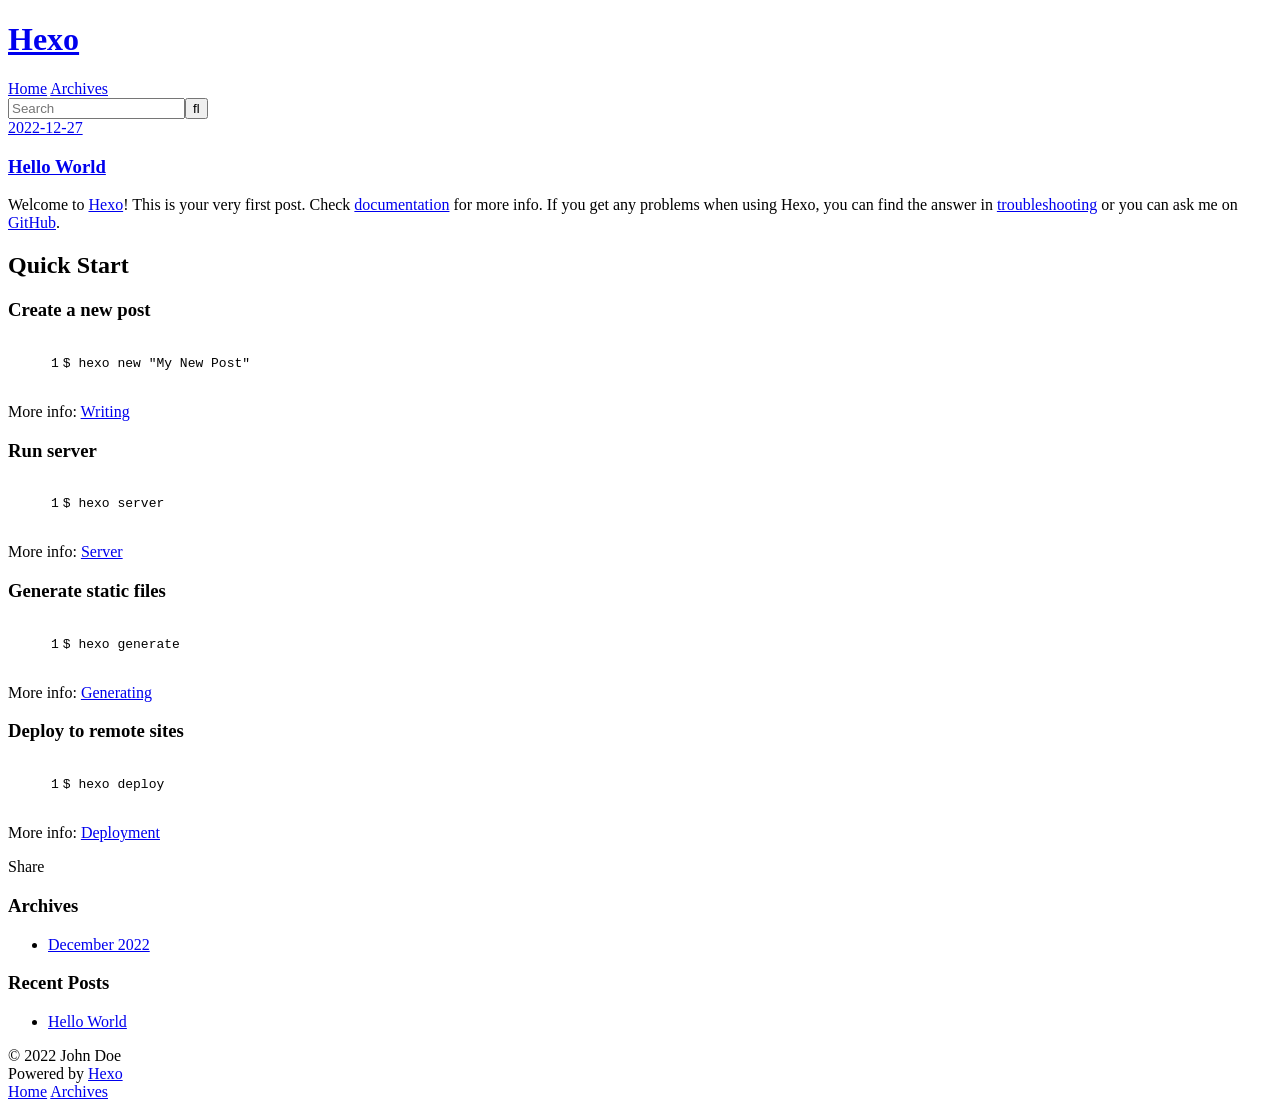
==== index.html @ da0a5072 "Site updated: 2022-12-27 02:50:13" ====
<!DOCTYPE html>
<html>
<head>
  <meta charset="utf-8">
  

  
  <title>Hexo</title>
  <meta name="viewport" content="width=device-width, initial-scale=1, maximum-scale=1">
  <meta property="og:type" content="website">
<meta property="og:title" content="Hexo">
<meta property="og:url" content="http://example.com/index.html">
<meta property="og:site_name" content="Hexo">
<meta property="og:locale" content="en_US">
<meta property="article:author" content="John Doe">
<meta name="twitter:card" content="summary">
  
    <link rel="alternate" href="/atom.xml" title="Hexo" type="application/atom+xml">
  
  
    <link rel="icon" href="/favicon.png">
  
  
    <link href="//fonts.googleapis.com/css?family=Source+Code+Pro" rel="stylesheet" type="text/css">
  
  
<link rel="stylesheet" href="/css/style.css">

<meta name="generator" content="Hexo 5.4.2"></head>

<body>
  <div id="container">
    <div id="wrap">
      <header id="header">
  <div id="banner"></div>
  <div id="header-outer" class="outer">
    <div id="header-title" class="inner">
      <h1 id="logo-wrap">
        <a href="/" id="logo">Hexo</a>
      </h1>
      
    </div>
    <div id="header-inner" class="inner">
      <nav id="main-nav">
        <a id="main-nav-toggle" class="nav-icon"></a>
        
          <a class="main-nav-link" href="/">Home</a>
        
          <a class="main-nav-link" href="/archives">Archives</a>
        
      </nav>
      <nav id="sub-nav">
        
          <a id="nav-rss-link" class="nav-icon" href="/atom.xml" title="RSS Feed"></a>
        
        <a id="nav-search-btn" class="nav-icon" title="Search"></a>
      </nav>
      <div id="search-form-wrap">
        <form action="//google.com/search" method="get" accept-charset="UTF-8" class="search-form"><input type="search" name="q" class="search-form-input" placeholder="Search"><button type="submit" class="search-form-submit">&#xF002;</button><input type="hidden" name="sitesearch" value="http://example.com"></form>
      </div>
    </div>
  </div>
</header>
      <div class="outer">
        <section id="main">
  
    <article id="post-hello-world" class="article article-type-post" itemscope itemprop="blogPost">
  <div class="article-meta">
    <a href="/2022/12/27/hello-world/" class="article-date">
  <time datetime="2022-12-26T18:42:56.240Z" itemprop="datePublished">2022-12-27</time>
</a>
    
  </div>
  <div class="article-inner">
    
    
      <header class="article-header">
        
  
    <h1 itemprop="name">
      <a class="article-title" href="/2022/12/27/hello-world/">Hello World</a>
    </h1>
  

      </header>
    
    <div class="article-entry" itemprop="articleBody">
      
        <p>Welcome to <a target="_blank" rel="noopener" href="https://hexo.io/">Hexo</a>! This is your very first post. Check <a target="_blank" rel="noopener" href="https://hexo.io/docs/">documentation</a> for more info. If you get any problems when using Hexo, you can find the answer in <a target="_blank" rel="noopener" href="https://hexo.io/docs/troubleshooting.html">troubleshooting</a> or you can ask me on <a target="_blank" rel="noopener" href="https://github.com/hexojs/hexo/issues">GitHub</a>.</p>
<h2 id="Quick-Start"><a href="#Quick-Start" class="headerlink" title="Quick Start"></a>Quick Start</h2><h3 id="Create-a-new-post"><a href="#Create-a-new-post" class="headerlink" title="Create a new post"></a>Create a new post</h3><figure class="highlight bash"><table><tr><td class="gutter"><pre><span class="line">1</span><br></pre></td><td class="code"><pre><span class="line">$ hexo new <span class="string">&quot;My New Post&quot;</span></span><br></pre></td></tr></table></figure>

<p>More info: <a target="_blank" rel="noopener" href="https://hexo.io/docs/writing.html">Writing</a></p>
<h3 id="Run-server"><a href="#Run-server" class="headerlink" title="Run server"></a>Run server</h3><figure class="highlight bash"><table><tr><td class="gutter"><pre><span class="line">1</span><br></pre></td><td class="code"><pre><span class="line">$ hexo server</span><br></pre></td></tr></table></figure>

<p>More info: <a target="_blank" rel="noopener" href="https://hexo.io/docs/server.html">Server</a></p>
<h3 id="Generate-static-files"><a href="#Generate-static-files" class="headerlink" title="Generate static files"></a>Generate static files</h3><figure class="highlight bash"><table><tr><td class="gutter"><pre><span class="line">1</span><br></pre></td><td class="code"><pre><span class="line">$ hexo generate</span><br></pre></td></tr></table></figure>

<p>More info: <a target="_blank" rel="noopener" href="https://hexo.io/docs/generating.html">Generating</a></p>
<h3 id="Deploy-to-remote-sites"><a href="#Deploy-to-remote-sites" class="headerlink" title="Deploy to remote sites"></a>Deploy to remote sites</h3><figure class="highlight bash"><table><tr><td class="gutter"><pre><span class="line">1</span><br></pre></td><td class="code"><pre><span class="line">$ hexo deploy</span><br></pre></td></tr></table></figure>

<p>More info: <a target="_blank" rel="noopener" href="https://hexo.io/docs/one-command-deployment.html">Deployment</a></p>

      
    </div>
    <footer class="article-footer">
      <a data-url="http://example.com/2022/12/27/hello-world/" data-id="clc55egme0000isvd81bdg01s" class="article-share-link">Share</a>
      
      
    </footer>
  </div>
  
</article>


  


</section>
        
          <aside id="sidebar">
  
    

  
    

  
    
  
    
  <div class="widget-wrap">
    <h3 class="widget-title">Archives</h3>
    <div class="widget">
      <ul class="archive-list"><li class="archive-list-item"><a class="archive-list-link" href="/archives/2022/12/">December 2022</a></li></ul>
    </div>
  </div>


  
    
  <div class="widget-wrap">
    <h3 class="widget-title">Recent Posts</h3>
    <div class="widget">
      <ul>
        
          <li>
            <a href="/2022/12/27/hello-world/">Hello World</a>
          </li>
        
      </ul>
    </div>
  </div>

  
</aside>
        
      </div>
      <footer id="footer">
  
  <div class="outer">
    <div id="footer-info" class="inner">
      &copy; 2022 John Doe<br>
      Powered by <a href="http://hexo.io/" target="_blank">Hexo</a>
    </div>
  </div>
</footer>
    </div>
    <nav id="mobile-nav">
  
    <a href="/" class="mobile-nav-link">Home</a>
  
    <a href="/archives" class="mobile-nav-link">Archives</a>
  
</nav>
    

<script src="//ajax.googleapis.com/ajax/libs/jquery/2.0.3/jquery.min.js"></script>


  
<link rel="stylesheet" href="/fancybox/jquery.fancybox.css">

  
<script src="/fancybox/jquery.fancybox.pack.js"></script>




<script src="/js/script.js"></script>




  </div>
</body>
</html>
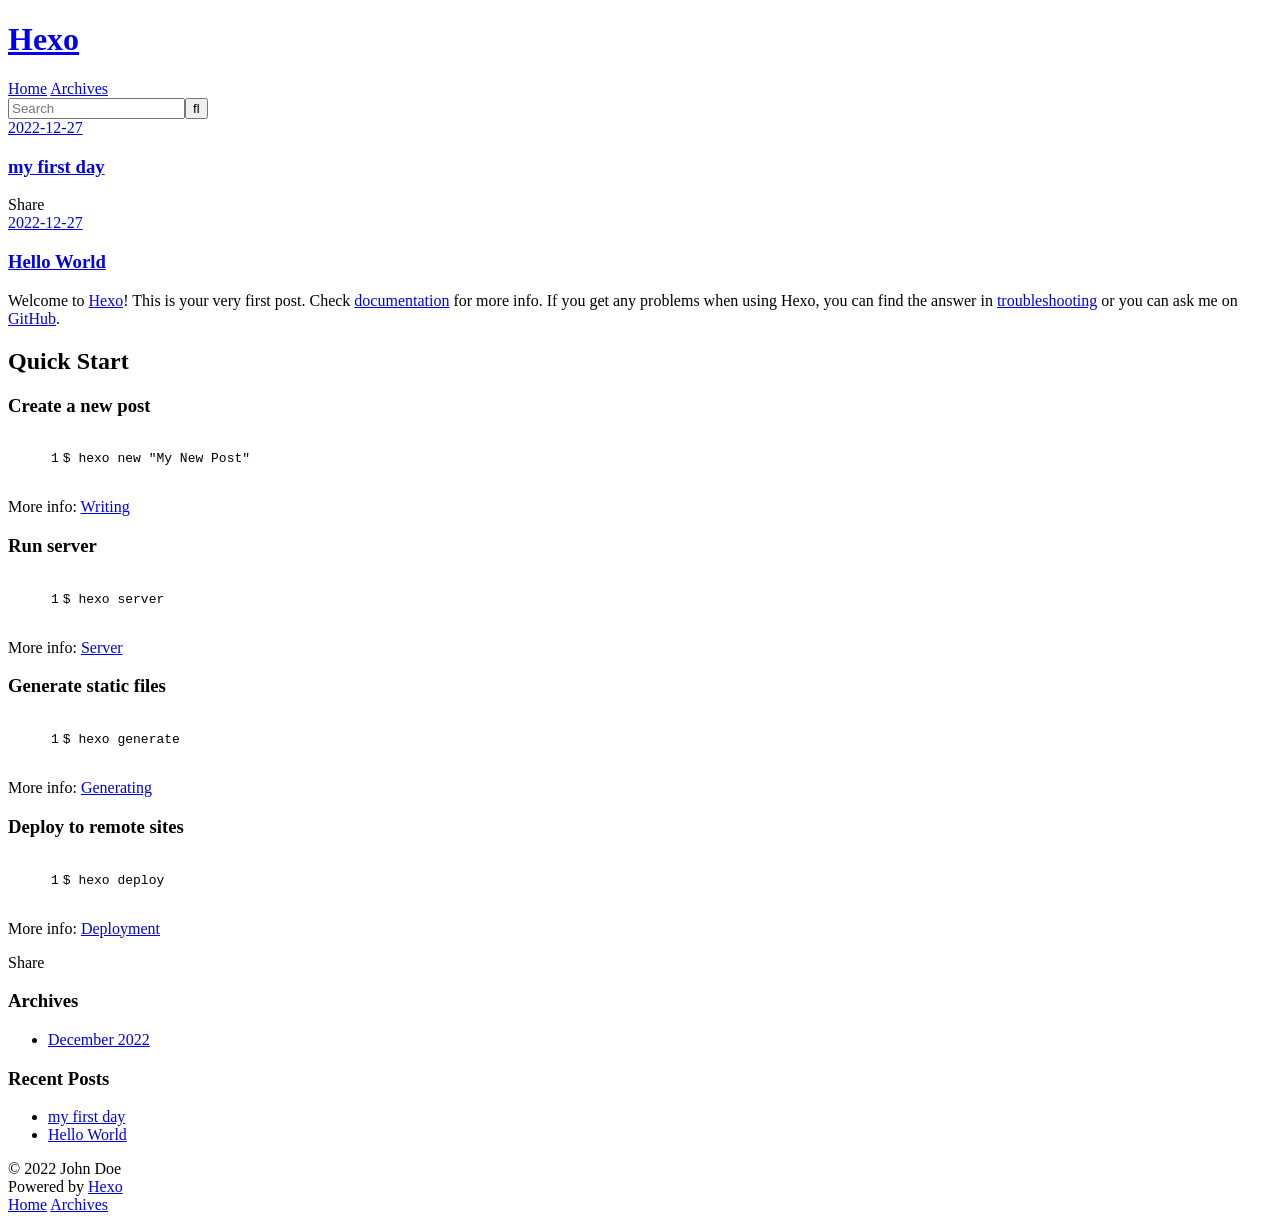
==== commit d41ea2dd: "Site updated: 2022-12-27 03:02:49" ====
--- a/index.html
+++ b/index.html
@@ -64,6 +64,42 @@
       <div class="outer">
         <section id="main">
   
+    <article id="post-my-first-day" class="article article-type-post" itemscope itemprop="blogPost">
+  <div class="article-meta">
+    <a href="/2022/12/27/my-first-day/" class="article-date">
+  <time datetime="2022-12-26T19:02:18.000Z" itemprop="datePublished">2022-12-27</time>
+</a>
+    
+  </div>
+  <div class="article-inner">
+    
+    
+      <header class="article-header">
+        
+  
+    <h1 itemprop="name">
+      <a class="article-title" href="/2022/12/27/my-first-day/">my first day</a>
+    </h1>
+  
+
+      </header>
+    
+    <div class="article-entry" itemprop="articleBody">
+      
+        
+      
+    </div>
+    <footer class="article-footer">
+      <a data-url="http://example.com/2022/12/27/my-first-day/" data-id="clc5625zm0000dkvdeepn5ukc" class="article-share-link">Share</a>
+      
+      
+    </footer>
+  </div>
+  
+</article>
+
+
+  
     <article id="post-hello-world" class="article article-type-post" itemscope itemprop="blogPost">
   <div class="article-meta">
     <a href="/2022/12/27/hello-world/" class="article-date">
@@ -144,6 +180,10 @@
       <ul>
         
           <li>
+            <a href="/2022/12/27/my-first-day/">my first day</a>
+          </li>
+        
+          <li>
             <a href="/2022/12/27/hello-world/">Hello World</a>
           </li>
         
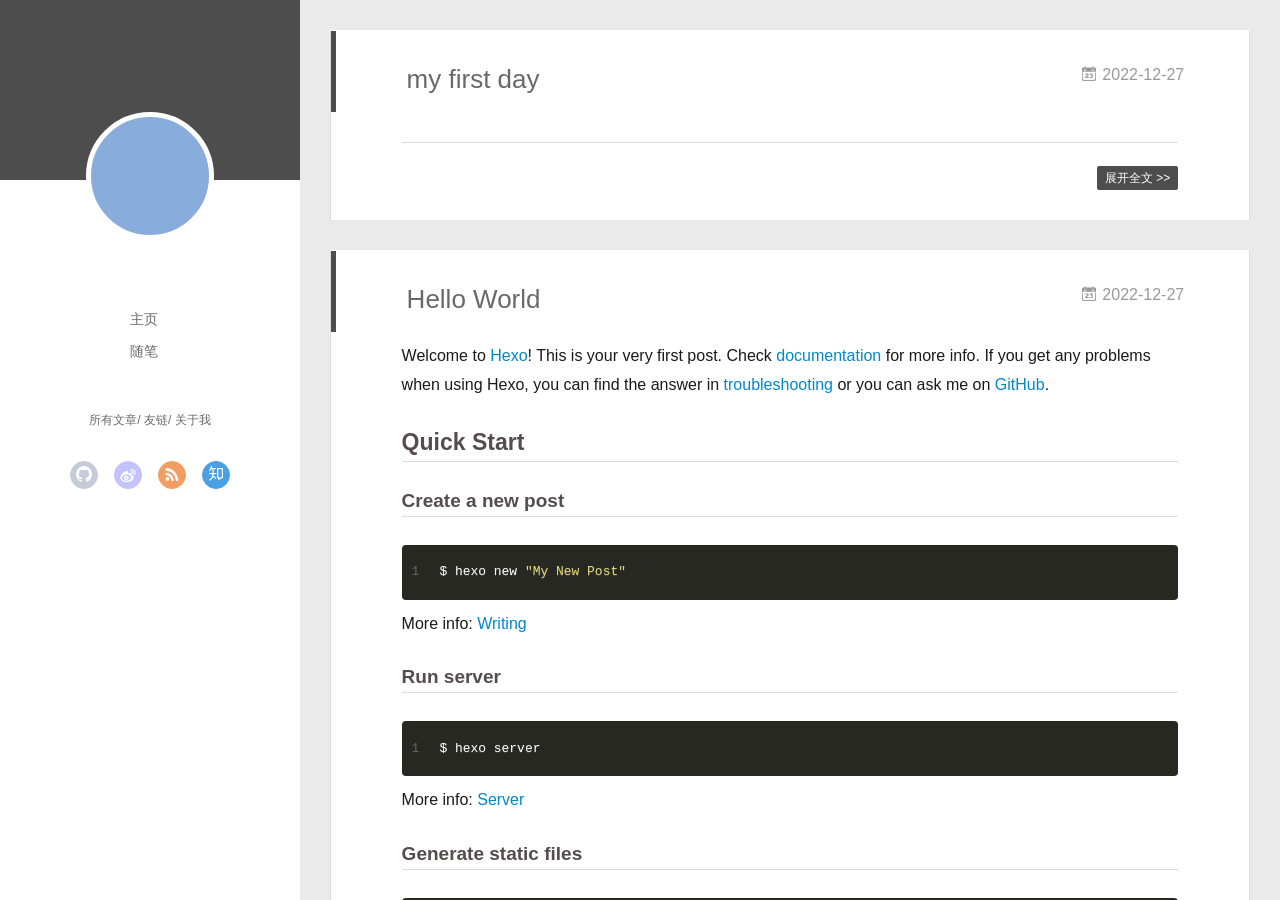
==== commit a69bf88c: "Site updated: 2022-12-27 04:04:01" ====
--- a/index.html
+++ b/index.html
@@ -3,8 +3,9 @@
 <head>
   <meta charset="utf-8">
   
-
-  
+  <meta name="renderer" content="webkit">
+  <meta http-equiv="X-UA-Compatible" content="IE=edge" >
+  <link rel="dns-prefetch" href="http://example.com">
   <title>Hexo</title>
   <meta name="viewport" content="width=device-width, initial-scale=1, maximum-scale=1">
   <meta property="og:type" content="website">
@@ -15,64 +16,144 @@
 <meta property="article:author" content="John Doe">
 <meta name="twitter:card" content="summary">
   
-    <link rel="alternate" href="/atom.xml" title="Hexo" type="application/atom+xml">
+    <link rel="alternative" href="/atom.xml" title="Hexo" type="application/atom+xml">
   
   
     <link rel="icon" href="/favicon.png">
   
-  
-    <link href="//fonts.googleapis.com/css?family=Source+Code+Pro" rel="stylesheet" type="text/css">
-  
-  
-<link rel="stylesheet" href="/css/style.css">
+  <link rel="stylesheet" type="text/css" href="/./main.0cf68a.css">
+  <style type="text/css">
+  
+    #container.show {
+      background: linear-gradient(200deg,#a0cfe4,#e8c37e);
+    }
+  </style>
+  
+
+  
 
 <meta name="generator" content="Hexo 5.4.2"></head>
 
 <body>
-  <div id="container">
-    <div id="wrap">
-      <header id="header">
-  <div id="banner"></div>
-  <div id="header-outer" class="outer">
-    <div id="header-title" class="inner">
-      <h1 id="logo-wrap">
-        <a href="/" id="logo">Hexo</a>
-      </h1>
-      
-    </div>
-    <div id="header-inner" class="inner">
-      <nav id="main-nav">
-        <a id="main-nav-toggle" class="nav-icon"></a>
-        
-          <a class="main-nav-link" href="/">Home</a>
-        
-          <a class="main-nav-link" href="/archives">Archives</a>
-        
-      </nav>
-      <nav id="sub-nav">
-        
-          <a id="nav-rss-link" class="nav-icon" href="/atom.xml" title="RSS Feed"></a>
-        
-        <a id="nav-search-btn" class="nav-icon" title="Search"></a>
-      </nav>
-      <div id="search-form-wrap">
-        <form action="//google.com/search" method="get" accept-charset="UTF-8" class="search-form"><input type="search" name="q" class="search-form-input" placeholder="Search"><button type="submit" class="search-form-submit">&#xF002;</button><input type="hidden" name="sitesearch" value="http://example.com"></form>
-      </div>
-    </div>
-  </div>
-</header>
-      <div class="outer">
-        <section id="main">
-  
-    <article id="post-my-first-day" class="article article-type-post" itemscope itemprop="blogPost">
-  <div class="article-meta">
-    <a href="/2022/12/27/my-first-day/" class="article-date">
-  <time datetime="2022-12-26T19:02:18.000Z" itemprop="datePublished">2022-12-27</time>
-</a>
-    
-  </div>
+  <div id="container" q-class="show:isCtnShow">
+    <canvas id="anm-canvas" class="anm-canvas"></canvas>
+    <div class="left-col" q-class="show:isShow">
+      
+<div class="overlay" style="background: #4d4d4d"></div>
+<div class="intrude-less">
+	<header id="header" class="inner">
+		<a href="/" class="profilepic">
+			<img src="" class="js-avatar">
+		</a>
+		<hgroup>
+		  <h1 class="header-author"><a href="/"></a></h1>
+		</hgroup>
+		
+
+		<nav class="header-menu">
+			<ul>
+			
+				<li><a href="/">主页</a></li>
+	        
+				<li><a href="/tags/%E9%9A%8F%E7%AC%94/">随笔</a></li>
+	        
+			</ul>
+		</nav>
+		<nav class="header-smart-menu">
+    		
+    			
+    			<a q-on="click: openSlider(e, 'innerArchive')" href="javascript:void(0)">所有文章</a>
+    			
+            
+    			
+    			<a q-on="click: openSlider(e, 'friends')" href="javascript:void(0)">友链</a>
+    			
+            
+    			
+    			<a q-on="click: openSlider(e, 'aboutme')" href="javascript:void(0)">关于我</a>
+    			
+            
+		</nav>
+		<nav class="header-nav">
+			<div class="social">
+				
+					<a class="github" target="_blank" href="#" title="github"><i class="icon-github"></i></a>
+		        
+					<a class="weibo" target="_blank" href="#" title="weibo"><i class="icon-weibo"></i></a>
+		        
+					<a class="rss" target="_blank" href="#" title="rss"><i class="icon-rss"></i></a>
+		        
+					<a class="zhihu" target="_blank" href="#" title="zhihu"><i class="icon-zhihu"></i></a>
+		        
+			</div>
+		</nav>
+	</header>		
+</div>
+
+    </div>
+    <div class="mid-col" q-class="show:isShow,hide:isShow|isFalse">
+      
+<nav id="mobile-nav">
+  	<div class="overlay js-overlay" style="background: #4d4d4d"></div>
+	<div class="btnctn js-mobile-btnctn">
+  		<div class="slider-trigger list" q-on="click: openSlider(e)"><i class="icon icon-sort"></i></div>
+	</div>
+	<div class="intrude-less">
+		<header id="header" class="inner">
+			<div class="profilepic">
+				<img src="" class="js-avatar">
+			</div>
+			<hgroup>
+			  <h1 class="header-author js-header-author"></h1>
+			</hgroup>
+			
+			
+			
+				
+			
+				
+			
+			
+			
+			<nav class="header-nav">
+				<div class="social">
+					
+						<a class="github" target="_blank" href="#" title="github"><i class="icon-github"></i></a>
+			        
+						<a class="weibo" target="_blank" href="#" title="weibo"><i class="icon-weibo"></i></a>
+			        
+						<a class="rss" target="_blank" href="#" title="rss"><i class="icon-rss"></i></a>
+			        
+						<a class="zhihu" target="_blank" href="#" title="zhihu"><i class="icon-zhihu"></i></a>
+			        
+				</div>
+			</nav>
+
+			<nav class="header-menu js-header-menu">
+				<ul style="width: 50%">
+				
+				
+					<li style="width: 50%"><a href="/">主页</a></li>
+		        
+					<li style="width: 50%"><a href="/tags/%E9%9A%8F%E7%AC%94/">随笔</a></li>
+		        
+				</ul>
+			</nav>
+		</header>				
+	</div>
+	<div class="mobile-mask" style="display:none" q-show="isShow"></div>
+</nav>
+
+      <div id="wrapper" class="body-wrap">
+        <div class="menu-l">
+          <div class="canvas-wrap">
+            <canvas data-colors="#eaeaea" data-sectionHeight="100" data-contentId="js-content" id="myCanvas1" class="anm-canvas"></canvas>
+          </div>
+          <div id="js-content" class="content-ll">
+            
+  
+    <article id="post-my-first-day" class="article article-type-post  article-index" itemscope itemprop="blogPost">
   <div class="article-inner">
-    
     
       <header class="article-header">
         
@@ -82,33 +163,59 @@
     </h1>
   
 
+        
+        <a href="/2022/12/27/my-first-day/" class="archive-article-date">
+  	<time datetime="2022-12-26T19:02:18.000Z" itemprop="datePublished"><i class="icon-calendar icon"></i>2022-12-27</time>
+</a>
+        
       </header>
     
     <div class="article-entry" itemprop="articleBody">
       
         
       
-    </div>
-    <footer class="article-footer">
-      <a data-url="http://example.com/2022/12/27/my-first-day/" data-id="clc5625zm0000dkvdeepn5ukc" class="article-share-link">Share</a>
-      
-      
-    </footer>
+
+      
+    </div>
+    <div class="article-info article-info-index">
+      
+      
+      
+
+      
+        <p class="article-more-link">
+          <a class="article-more-a" href="/2022/12/27/my-first-day/">展开全文 >></a>
+        </p>
+      
+
+      
+      <div class="clearfix"></div>
+    </div>
   </div>
-  
 </article>
 
-
-  
-    <article id="post-hello-world" class="article article-type-post" itemscope itemprop="blogPost">
-  <div class="article-meta">
-    <a href="/2022/12/27/hello-world/" class="article-date">
-  <time datetime="2022-12-26T18:42:56.240Z" itemprop="datePublished">2022-12-27</time>
-</a>
-    
-  </div>
+<aside class="wrap-side-operation">
+    <div class="mod-side-operation">
+        
+        <div class="jump-container" id="js-jump-container" style="display:none;">
+            <a href="javascript:void(0)" class="mod-side-operation__jump-to-top">
+                <i class="icon-font icon-back"></i>
+            </a>
+            <div id="js-jump-plan-container" class="jump-plan-container" style="top: -11px;">
+                <i class="icon-font icon-plane jump-plane"></i>
+            </div>
+        </div>
+        
+        
+    </div>
+</aside>
+
+
+
+
+  
+    <article id="post-hello-world" class="article article-type-post  article-index" itemscope itemprop="blogPost">
   <div class="article-inner">
-    
     
       <header class="article-header">
         
@@ -118,6 +225,11 @@
     </h1>
   
 
+        
+        <a href="/2022/12/27/hello-world/" class="archive-article-date">
+  	<time datetime="2022-12-26T18:42:56.240Z" itemprop="datePublished"><i class="icon-calendar icon"></i>2022-12-27</time>
+</a>
+        
       </header>
     
     <div class="article-entry" itemprop="articleBody">
@@ -137,100 +249,292 @@
 <p>More info: <a target="_blank" rel="noopener" href="https://hexo.io/docs/one-command-deployment.html">Deployment</a></p>
 
       
-    </div>
-    <footer class="article-footer">
-      <a data-url="http://example.com/2022/12/27/hello-world/" data-id="clc55egme0000isvd81bdg01s" class="article-share-link">Share</a>
-      
-      
-    </footer>
+
+      
+    </div>
+    <div class="article-info article-info-index">
+      
+      
+      
+
+      
+        <p class="article-more-link">
+          <a class="article-more-a" href="/2022/12/27/hello-world/">展开全文 >></a>
+        </p>
+      
+
+      
+      <div class="clearfix"></div>
+    </div>
   </div>
-  
 </article>
 
-
-  
-
-
-</section>
-        
-          <aside id="sidebar">
-  
-    
-
-  
-    
-
-  
-    
-  
-    
-  <div class="widget-wrap">
-    <h3 class="widget-title">Archives</h3>
-    <div class="widget">
-      <ul class="archive-list"><li class="archive-list-item"><a class="archive-list-link" href="/archives/2022/12/">December 2022</a></li></ul>
-    </div>
-  </div>
-
-
-  
-    
-  <div class="widget-wrap">
-    <h3 class="widget-title">Recent Posts</h3>
-    <div class="widget">
-      <ul>
-        
-          <li>
-            <a href="/2022/12/27/my-first-day/">my first day</a>
-          </li>
-        
-          <li>
-            <a href="/2022/12/27/hello-world/">Hello World</a>
-          </li>
-        
-      </ul>
-    </div>
-  </div>
-
-  
+<aside class="wrap-side-operation">
+    <div class="mod-side-operation">
+        
+        <div class="jump-container" id="js-jump-container" style="display:none;">
+            <a href="javascript:void(0)" class="mod-side-operation__jump-to-top">
+                <i class="icon-font icon-back"></i>
+            </a>
+            <div id="js-jump-plan-container" class="jump-plan-container" style="top: -11px;">
+                <i class="icon-font icon-plane jump-plane"></i>
+            </div>
+        </div>
+        
+        
+    </div>
 </aside>
-        
+
+
+
+
+  
+  
+
+
+          </div>
+        </div>
       </div>
       <footer id="footer">
-  
   <div class="outer">
-    <div id="footer-info" class="inner">
-      &copy; 2022 John Doe<br>
-      Powered by <a href="http://hexo.io/" target="_blank">Hexo</a>
+    <div id="footer-info">
+    	<div class="footer-left">
+    		&copy; 2022 John Doe
+    	</div>
+      	<div class="footer-right">
+      		<a href="http://hexo.io/" target="_blank">Hexo</a>  Theme <a href="https://github.com/litten/hexo-theme-yilia" target="_blank">Yilia</a> by Litten
+      	</div>
     </div>
   </div>
 </footer>
     </div>
-    <nav id="mobile-nav">
-  
-    <a href="/" class="mobile-nav-link">Home</a>
-  
-    <a href="/archives" class="mobile-nav-link">Archives</a>
-  
-</nav>
-    
-
-<script src="//ajax.googleapis.com/ajax/libs/jquery/2.0.3/jquery.min.js"></script>
-
-
-  
-<link rel="stylesheet" href="/fancybox/jquery.fancybox.css">
-
-  
-<script src="/fancybox/jquery.fancybox.pack.js"></script>
-
-
-
-
-<script src="/js/script.js"></script>
-
-
-
-
+    <script>
+	var yiliaConfig = {
+		mathjax: false,
+		isHome: true,
+		isPost: false,
+		isArchive: false,
+		isTag: false,
+		isCategory: false,
+		open_in_new: false,
+		toc_hide_index: true,
+		root: "/",
+		innerArchive: true,
+		showTags: false
+	}
+</script>
+
+<script>!function(t){function n(e){if(r[e])return r[e].exports;var i=r[e]={exports:{},id:e,loaded:!1};return t[e].call(i.exports,i,i.exports,n),i.loaded=!0,i.exports}var r={};n.m=t,n.c=r,n.p="./",n(0)}([function(t,n,r){r(195),t.exports=r(191)},function(t,n,r){var e=r(3),i=r(52),o=r(27),u=r(28),c=r(53),f="prototype",a=function(t,n,r){var s,l,h,v,p=t&a.F,d=t&a.G,y=t&a.S,g=t&a.P,b=t&a.B,m=d?e:y?e[n]||(e[n]={}):(e[n]||{})[f],x=d?i:i[n]||(i[n]={}),w=x[f]||(x[f]={});d&&(r=n);for(s in r)l=!p&&m&&void 0!==m[s],h=(l?m:r)[s],v=b&&l?c(h,e):g&&"function"==typeof h?c(Function.call,h):h,m&&u(m,s,h,t&a.U),x[s]!=h&&o(x,s,v),g&&w[s]!=h&&(w[s]=h)};e.core=i,a.F=1,a.G=2,a.S=4,a.P=8,a.B=16,a.W=32,a.U=64,a.R=128,t.exports=a},function(t,n,r){var e=r(6);t.exports=function(t){if(!e(t))throw TypeError(t+" is not an object!");return t}},function(t,n){var r=t.exports="undefined"!=typeof window&&window.Math==Math?window:"undefined"!=typeof self&&self.Math==Math?self:Function("return this")();"number"==typeof __g&&(__g=r)},function(t,n){t.exports=function(t){try{return!!t()}catch(t){return!0}}},function(t,n){var r=t.exports="undefined"!=typeof window&&window.Math==Math?window:"undefined"!=typeof self&&self.Math==Math?self:Function("return this")();"number"==typeof __g&&(__g=r)},function(t,n){t.exports=function(t){return"object"==typeof t?null!==t:"function"==typeof t}},function(t,n,r){var e=r(126)("wks"),i=r(76),o=r(3).Symbol,u="function"==typeof o;(t.exports=function(t){return e[t]||(e[t]=u&&o[t]||(u?o:i)("Symbol."+t))}).store=e},function(t,n){var r={}.hasOwnProperty;t.exports=function(t,n){return r.call(t,n)}},function(t,n,r){var e=r(94),i=r(33);t.exports=function(t){return e(i(t))}},function(t,n,r){t.exports=!r(4)(function(){return 7!=Object.defineProperty({},"a",{get:function(){return 7}}).a})},function(t,n,r){var e=r(2),i=r(167),o=r(50),u=Object.defineProperty;n.f=r(10)?Object.defineProperty:function(t,n,r){if(e(t),n=o(n,!0),e(r),i)try{return u(t,n,r)}catch(t){}if("get"in r||"set"in r)throw TypeError("Accessors not supported!");return"value"in r&&(t[n]=r.value),t}},function(t,n,r){t.exports=!r(18)(function(){return 7!=Object.defineProperty({},"a",{get:function(){return 7}}).a})},function(t,n,r){var e=r(14),i=r(22);t.exports=r(12)?function(t,n,r){return e.f(t,n,i(1,r))}:function(t,n,r){return t[n]=r,t}},function(t,n,r){var e=r(20),i=r(58),o=r(42),u=Object.defineProperty;n.f=r(12)?Object.defineProperty:function(t,n,r){if(e(t),n=o(n,!0),e(r),i)try{return u(t,n,r)}catch(t){}if("get"in r||"set"in r)throw TypeError("Accessors not supported!");return"value"in r&&(t[n]=r.value),t}},function(t,n,r){var e=r(40)("wks"),i=r(23),o=r(5).Symbol,u="function"==typeof o;(t.exports=function(t){return e[t]||(e[t]=u&&o[t]||(u?o:i)("Symbol."+t))}).store=e},function(t,n,r){var e=r(67),i=Math.min;t.exports=function(t){return t>0?i(e(t),9007199254740991):0}},function(t,n,r){var e=r(46);t.exports=function(t){return Object(e(t))}},function(t,n){t.exports=function(t){try{return!!t()}catch(t){return!0}}},function(t,n,r){var e=r(63),i=r(34);t.exports=Object.keys||function(t){return e(t,i)}},function(t,n,r){var e=r(21);t.exports=function(t){if(!e(t))throw TypeError(t+" is not an object!");return t}},function(t,n){t.exports=function(t){return"object"==typeof t?null!==t:"function"==typeof t}},function(t,n){t.exports=function(t,n){return{enumerable:!(1&t),configurable:!(2&t),writable:!(4&t),value:n}}},function(t,n){var r=0,e=Math.random();t.exports=function(t){return"Symbol(".concat(void 0===t?"":t,")_",(++r+e).toString(36))}},function(t,n){var r={}.hasOwnProperty;t.exports=function(t,n){return r.call(t,n)}},function(t,n){var r=t.exports={version:"2.4.0"};"number"==typeof __e&&(__e=r)},function(t,n){t.exports=function(t){if("function"!=typeof t)throw TypeError(t+" is not a function!");return t}},function(t,n,r){var e=r(11),i=r(66);t.exports=r(10)?function(t,n,r){return e.f(t,n,i(1,r))}:function(t,n,r){return t[n]=r,t}},function(t,n,r){var e=r(3),i=r(27),o=r(24),u=r(76)("src"),c="toString",f=Function[c],a=(""+f).split(c);r(52).inspectSource=function(t){return f.call(t)},(t.exports=function(t,n,r,c){var f="function"==typeof r;f&&(o(r,"name")||i(r,"name",n)),t[n]!==r&&(f&&(o(r,u)||i(r,u,t[n]?""+t[n]:a.join(String(n)))),t===e?t[n]=r:c?t[n]?t[n]=r:i(t,n,r):(delete t[n],i(t,n,r)))})(Function.prototype,c,function(){return"function"==typeof this&&this[u]||f.call(this)})},function(t,n,r){var e=r(1),i=r(4),o=r(46),u=function(t,n,r,e){var i=String(o(t)),u="<"+n;return""!==r&&(u+=" "+r+'="'+String(e).replace(/"/g,"&quot;")+'"'),u+">"+i+"</"+n+">"};t.exports=function(t,n){var r={};r[t]=n(u),e(e.P+e.F*i(function(){var n=""[t]('"');return n!==n.toLowerCase()||n.split('"').length>3}),"String",r)}},function(t,n,r){var e=r(115),i=r(46);t.exports=function(t){return e(i(t))}},function(t,n,r){var e=r(116),i=r(66),o=r(30),u=r(50),c=r(24),f=r(167),a=Object.getOwnPropertyDescriptor;n.f=r(10)?a:function(t,n){if(t=o(t),n=u(n,!0),f)try{return a(t,n)}catch(t){}if(c(t,n))return i(!e.f.call(t,n),t[n])}},function(t,n,r){var e=r(24),i=r(17),o=r(145)("IE_PROTO"),u=Object.prototype;t.exports=Object.getPrototypeOf||function(t){return t=i(t),e(t,o)?t[o]:"function"==typeof t.constructor&&t instanceof t.constructor?t.constructor.prototype:t instanceof Object?u:null}},function(t,n){t.exports=function(t){if(void 0==t)throw TypeError("Can't call method on  "+t);return t}},function(t,n){t.exports="constructor,hasOwnProperty,isPrototypeOf,propertyIsEnumerable,toLocaleString,toString,valueOf".split(",")},function(t,n){t.exports={}},function(t,n){t.exports=!0},function(t,n){n.f={}.propertyIsEnumerable},function(t,n,r){var e=r(14).f,i=r(8),o=r(15)("toStringTag");t.exports=function(t,n,r){t&&!i(t=r?t:t.prototype,o)&&e(t,o,{configurable:!0,value:n})}},function(t,n,r){var e=r(40)("keys"),i=r(23);t.exports=function(t){return e[t]||(e[t]=i(t))}},function(t,n,r){var e=r(5),i="__core-js_shared__",o=e[i]||(e[i]={});t.exports=function(t){return o[t]||(o[t]={})}},function(t,n){var r=Math.ceil,e=Math.floor;t.exports=function(t){return isNaN(t=+t)?0:(t>0?e:r)(t)}},function(t,n,r){var e=r(21);t.exports=function(t,n){if(!e(t))return t;var r,i;if(n&&"function"==typeof(r=t.toString)&&!e(i=r.call(t)))return i;if("function"==typeof(r=t.valueOf)&&!e(i=r.call(t)))return i;if(!n&&"function"==typeof(r=t.toString)&&!e(i=r.call(t)))return i;throw TypeError("Can't convert object to primitive value")}},function(t,n,r){var e=r(5),i=r(25),o=r(36),u=r(44),c=r(14).f;t.exports=function(t){var n=i.Symbol||(i.Symbol=o?{}:e.Symbol||{});"_"==t.charAt(0)||t in n||c(n,t,{value:u.f(t)})}},function(t,n,r){n.f=r(15)},function(t,n){var r={}.toString;t.exports=function(t){return r.call(t).slice(8,-1)}},function(t,n){t.exports=function(t){if(void 0==t)throw TypeError("Can't call method on  "+t);return t}},function(t,n,r){var e=r(4);t.exports=function(t,n){return!!t&&e(function(){n?t.call(null,function(){},1):t.call(null)})}},function(t,n,r){var e=r(53),i=r(115),o=r(17),u=r(16),c=r(203);t.exports=function(t,n){var r=1==t,f=2==t,a=3==t,s=4==t,l=6==t,h=5==t||l,v=n||c;return function(n,c,p){for(var d,y,g=o(n),b=i(g),m=e(c,p,3),x=u(b.length),w=0,S=r?v(n,x):f?v(n,0):void 0;x>w;w++)if((h||w in b)&&(d=b[w],y=m(d,w,g),t))if(r)S[w]=y;else if(y)switch(t){case 3:return!0;case 5:return d;case 6:return w;case 2:S.push(d)}else if(s)return!1;return l?-1:a||s?s:S}}},function(t,n,r){var e=r(1),i=r(52),o=r(4);t.exports=function(t,n){var r=(i.Object||{})[t]||Object[t],u={};u[t]=n(r),e(e.S+e.F*o(function(){r(1)}),"Object",u)}},function(t,n,r){var e=r(6);t.exports=function(t,n){if(!e(t))return t;var r,i;if(n&&"function"==typeof(r=t.toString)&&!e(i=r.call(t)))return i;if("function"==typeof(r=t.valueOf)&&!e(i=r.call(t)))return i;if(!n&&"function"==typeof(r=t.toString)&&!e(i=r.call(t)))return i;throw TypeError("Can't convert object to primitive value")}},function(t,n,r){var e=r(5),i=r(25),o=r(91),u=r(13),c="prototype",f=function(t,n,r){var a,s,l,h=t&f.F,v=t&f.G,p=t&f.S,d=t&f.P,y=t&f.B,g=t&f.W,b=v?i:i[n]||(i[n]={}),m=b[c],x=v?e:p?e[n]:(e[n]||{})[c];v&&(r=n);for(a in r)(s=!h&&x&&void 0!==x[a])&&a in b||(l=s?x[a]:r[a],b[a]=v&&"function"!=typeof x[a]?r[a]:y&&s?o(l,e):g&&x[a]==l?function(t){var n=function(n,r,e){if(this instanceof t){switch(arguments.length){case 0:return new t;case 1:return new t(n);case 2:return new t(n,r)}return new t(n,r,e)}return t.apply(this,arguments)};return n[c]=t[c],n}(l):d&&"function"==typeof l?o(Function.call,l):l,d&&((b.virtual||(b.virtual={}))[a]=l,t&f.R&&m&&!m[a]&&u(m,a,l)))};f.F=1,f.G=2,f.S=4,f.P=8,f.B=16,f.W=32,f.U=64,f.R=128,t.exports=f},function(t,n){var r=t.exports={version:"2.4.0"};"number"==typeof __e&&(__e=r)},function(t,n,r){var e=r(26);t.exports=function(t,n,r){if(e(t),void 0===n)return t;switch(r){case 1:return function(r){return t.call(n,r)};case 2:return function(r,e){return t.call(n,r,e)};case 3:return function(r,e,i){return t.call(n,r,e,i)}}return function(){return t.apply(n,arguments)}}},function(t,n,r){var e=r(183),i=r(1),o=r(126)("metadata"),u=o.store||(o.store=new(r(186))),c=function(t,n,r){var i=u.get(t);if(!i){if(!r)return;u.set(t,i=new e)}var o=i.get(n);if(!o){if(!r)return;i.set(n,o=new e)}return o},f=function(t,n,r){var e=c(n,r,!1);return void 0!==e&&e.has(t)},a=function(t,n,r){var e=c(n,r,!1);return void 0===e?void 0:e.get(t)},s=function(t,n,r,e){c(r,e,!0).set(t,n)},l=function(t,n){var r=c(t,n,!1),e=[];return r&&r.forEach(function(t,n){e.push(n)}),e},h=function(t){return void 0===t||"symbol"==typeof t?t:String(t)},v=function(t){i(i.S,"Reflect",t)};t.exports={store:u,map:c,has:f,get:a,set:s,keys:l,key:h,exp:v}},function(t,n,r){"use strict";if(r(10)){var e=r(69),i=r(3),o=r(4),u=r(1),c=r(127),f=r(152),a=r(53),s=r(68),l=r(66),h=r(27),v=r(73),p=r(67),d=r(16),y=r(75),g=r(50),b=r(24),m=r(180),x=r(114),w=r(6),S=r(17),_=r(137),O=r(70),E=r(32),P=r(71).f,j=r(154),F=r(76),M=r(7),A=r(48),N=r(117),T=r(146),I=r(155),k=r(80),L=r(123),R=r(74),C=r(130),D=r(160),U=r(11),W=r(31),G=U.f,B=W.f,V=i.RangeError,z=i.TypeError,q=i.Uint8Array,K="ArrayBuffer",J="Shared"+K,Y="BYTES_PER_ELEMENT",H="prototype",$=Array[H],X=f.ArrayBuffer,Q=f.DataView,Z=A(0),tt=A(2),nt=A(3),rt=A(4),et=A(5),it=A(6),ot=N(!0),ut=N(!1),ct=I.values,ft=I.keys,at=I.entries,st=$.lastIndexOf,lt=$.reduce,ht=$.reduceRight,vt=$.join,pt=$.sort,dt=$.slice,yt=$.toString,gt=$.toLocaleString,bt=M("iterator"),mt=M("toStringTag"),xt=F("typed_constructor"),wt=F("def_constructor"),St=c.CONSTR,_t=c.TYPED,Ot=c.VIEW,Et="Wrong length!",Pt=A(1,function(t,n){return Tt(T(t,t[wt]),n)}),jt=o(function(){return 1===new q(new Uint16Array([1]).buffer)[0]}),Ft=!!q&&!!q[H].set&&o(function(){new q(1).set({})}),Mt=function(t,n){if(void 0===t)throw z(Et);var r=+t,e=d(t);if(n&&!m(r,e))throw V(Et);return e},At=function(t,n){var r=p(t);if(r<0||r%n)throw V("Wrong offset!");return r},Nt=function(t){if(w(t)&&_t in t)return t;throw z(t+" is not a typed array!")},Tt=function(t,n){if(!(w(t)&&xt in t))throw z("It is not a typed array constructor!");return new t(n)},It=function(t,n){return kt(T(t,t[wt]),n)},kt=function(t,n){for(var r=0,e=n.length,i=Tt(t,e);e>r;)i[r]=n[r++];return i},Lt=function(t,n,r){G(t,n,{get:function(){return this._d[r]}})},Rt=function(t){var n,r,e,i,o,u,c=S(t),f=arguments.length,s=f>1?arguments[1]:void 0,l=void 0!==s,h=j(c);if(void 0!=h&&!_(h)){for(u=h.call(c),e=[],n=0;!(o=u.next()).done;n++)e.push(o.value);c=e}for(l&&f>2&&(s=a(s,arguments[2],2)),n=0,r=d(c.length),i=Tt(this,r);r>n;n++)i[n]=l?s(c[n],n):c[n];return i},Ct=function(){for(var t=0,n=arguments.length,r=Tt(this,n);n>t;)r[t]=arguments[t++];return r},Dt=!!q&&o(function(){gt.call(new q(1))}),Ut=function(){return gt.apply(Dt?dt.call(Nt(this)):Nt(this),arguments)},Wt={copyWithin:function(t,n){return D.call(Nt(this),t,n,arguments.length>2?arguments[2]:void 0)},every:function(t){return rt(Nt(this),t,arguments.length>1?arguments[1]:void 0)},fill:function(t){return C.apply(Nt(this),arguments)},filter:function(t){return It(this,tt(Nt(this),t,arguments.length>1?arguments[1]:void 0))},find:function(t){return et(Nt(this),t,arguments.length>1?arguments[1]:void 0)},findIndex:function(t){return it(Nt(this),t,arguments.length>1?arguments[1]:void 0)},forEach:function(t){Z(Nt(this),t,arguments.length>1?arguments[1]:void 0)},indexOf:function(t){return ut(Nt(this),t,arguments.length>1?arguments[1]:void 0)},includes:function(t){return ot(Nt(this),t,arguments.length>1?arguments[1]:void 0)},join:function(t){return vt.apply(Nt(this),arguments)},lastIndexOf:function(t){return st.apply(Nt(this),arguments)},map:function(t){return Pt(Nt(this),t,arguments.length>1?arguments[1]:void 0)},reduce:function(t){return lt.apply(Nt(this),arguments)},reduceRight:function(t){return ht.apply(Nt(this),arguments)},reverse:function(){for(var t,n=this,r=Nt(n).length,e=Math.floor(r/2),i=0;i<e;)t=n[i],n[i++]=n[--r],n[r]=t;return n},some:function(t){return nt(Nt(this),t,arguments.length>1?arguments[1]:void 0)},sort:function(t){return pt.call(Nt(this),t)},subarray:function(t,n){var r=Nt(this),e=r.length,i=y(t,e);return new(T(r,r[wt]))(r.buffer,r.byteOffset+i*r.BYTES_PER_ELEMENT,d((void 0===n?e:y(n,e))-i))}},Gt=function(t,n){return It(this,dt.call(Nt(this),t,n))},Bt=function(t){Nt(this);var n=At(arguments[1],1),r=this.length,e=S(t),i=d(e.length),o=0;if(i+n>r)throw V(Et);for(;o<i;)this[n+o]=e[o++]},Vt={entries:function(){return at.call(Nt(this))},keys:function(){return ft.call(Nt(this))},values:function(){return ct.call(Nt(this))}},zt=function(t,n){return w(t)&&t[_t]&&"symbol"!=typeof n&&n in t&&String(+n)==String(n)},qt=function(t,n){return zt(t,n=g(n,!0))?l(2,t[n]):B(t,n)},Kt=function(t,n,r){return!(zt(t,n=g(n,!0))&&w(r)&&b(r,"value"))||b(r,"get")||b(r,"set")||r.configurable||b(r,"writable")&&!r.writable||b(r,"enumerable")&&!r.enumerable?G(t,n,r):(t[n]=r.value,t)};St||(W.f=qt,U.f=Kt),u(u.S+u.F*!St,"Object",{getOwnPropertyDescriptor:qt,defineProperty:Kt}),o(function(){yt.call({})})&&(yt=gt=function(){return vt.call(this)});var Jt=v({},Wt);v(Jt,Vt),h(Jt,bt,Vt.values),v(Jt,{slice:Gt,set:Bt,constructor:function(){},toString:yt,toLocaleString:Ut}),Lt(Jt,"buffer","b"),Lt(Jt,"byteOffset","o"),Lt(Jt,"byteLength","l"),Lt(Jt,"length","e"),G(Jt,mt,{get:function(){return this[_t]}}),t.exports=function(t,n,r,f){f=!!f;var a=t+(f?"Clamped":"")+"Array",l="Uint8Array"!=a,v="get"+t,p="set"+t,y=i[a],g=y||{},b=y&&E(y),m=!y||!c.ABV,S={},_=y&&y[H],j=function(t,r){var e=t._d;return e.v[v](r*n+e.o,jt)},F=function(t,r,e){var i=t._d;f&&(e=(e=Math.round(e))<0?0:e>255?255:255&e),i.v[p](r*n+i.o,e,jt)},M=function(t,n){G(t,n,{get:function(){return j(this,n)},set:function(t){return F(this,n,t)},enumerable:!0})};m?(y=r(function(t,r,e,i){s(t,y,a,"_d");var o,u,c,f,l=0,v=0;if(w(r)){if(!(r instanceof X||(f=x(r))==K||f==J))return _t in r?kt(y,r):Rt.call(y,r);o=r,v=At(e,n);var p=r.byteLength;if(void 0===i){if(p%n)throw V(Et);if((u=p-v)<0)throw V(Et)}else if((u=d(i)*n)+v>p)throw V(Et);c=u/n}else c=Mt(r,!0),u=c*n,o=new X(u);for(h(t,"_d",{b:o,o:v,l:u,e:c,v:new Q(o)});l<c;)M(t,l++)}),_=y[H]=O(Jt),h(_,"constructor",y)):L(function(t){new y(null),new y(t)},!0)||(y=r(function(t,r,e,i){s(t,y,a);var o;return w(r)?r instanceof X||(o=x(r))==K||o==J?void 0!==i?new g(r,At(e,n),i):void 0!==e?new g(r,At(e,n)):new g(r):_t in r?kt(y,r):Rt.call(y,r):new g(Mt(r,l))}),Z(b!==Function.prototype?P(g).concat(P(b)):P(g),function(t){t in y||h(y,t,g[t])}),y[H]=_,e||(_.constructor=y));var A=_[bt],N=!!A&&("values"==A.name||void 0==A.name),T=Vt.values;h(y,xt,!0),h(_,_t,a),h(_,Ot,!0),h(_,wt,y),(f?new y(1)[mt]==a:mt in _)||G(_,mt,{get:function(){return a}}),S[a]=y,u(u.G+u.W+u.F*(y!=g),S),u(u.S,a,{BYTES_PER_ELEMENT:n,from:Rt,of:Ct}),Y in _||h(_,Y,n),u(u.P,a,Wt),R(a),u(u.P+u.F*Ft,a,{set:Bt}),u(u.P+u.F*!N,a,Vt),u(u.P+u.F*(_.toString!=yt),a,{toString:yt}),u(u.P+u.F*o(function(){new y(1).slice()}),a,{slice:Gt}),u(u.P+u.F*(o(function(){return[1,2].toLocaleString()!=new y([1,2]).toLocaleString()})||!o(function(){_.toLocaleString.call([1,2])})),a,{toLocaleString:Ut}),k[a]=N?A:T,e||N||h(_,bt,T)}}else t.exports=function(){}},function(t,n){var r={}.toString;t.exports=function(t){return r.call(t).slice(8,-1)}},function(t,n,r){var e=r(21),i=r(5).document,o=e(i)&&e(i.createElement);t.exports=function(t){return o?i.createElement(t):{}}},function(t,n,r){t.exports=!r(12)&&!r(18)(function(){return 7!=Object.defineProperty(r(57)("div"),"a",{get:function(){return 7}}).a})},function(t,n,r){"use strict";var e=r(36),i=r(51),o=r(64),u=r(13),c=r(8),f=r(35),a=r(96),s=r(38),l=r(103),h=r(15)("iterator"),v=!([].keys&&"next"in[].keys()),p="keys",d="values",y=function(){return this};t.exports=function(t,n,r,g,b,m,x){a(r,n,g);var w,S,_,O=function(t){if(!v&&t in F)return F[t];switch(t){case p:case d:return function(){return new r(this,t)}}return function(){return new r(this,t)}},E=n+" Iterator",P=b==d,j=!1,F=t.prototype,M=F[h]||F["@@iterator"]||b&&F[b],A=M||O(b),N=b?P?O("entries"):A:void 0,T="Array"==n?F.entries||M:M;if(T&&(_=l(T.call(new t)))!==Object.prototype&&(s(_,E,!0),e||c(_,h)||u(_,h,y)),P&&M&&M.name!==d&&(j=!0,A=function(){return M.call(this)}),e&&!x||!v&&!j&&F[h]||u(F,h,A),f[n]=A,f[E]=y,b)if(w={values:P?A:O(d),keys:m?A:O(p),entries:N},x)for(S in w)S in F||o(F,S,w[S]);else i(i.P+i.F*(v||j),n,w);return w}},function(t,n,r){var e=r(20),i=r(100),o=r(34),u=r(39)("IE_PROTO"),c=function(){},f="prototype",a=function(){var t,n=r(57)("iframe"),e=o.length;for(n.style.display="none",r(93).appendChild(n),n.src="javascript:",t=n.contentWindow.document,t.open(),t.write("<script>document.F=Object<\/script>"),t.close(),a=t.F;e--;)delete a[f][o[e]];return a()};t.exports=Object.create||function(t,n){var r;return null!==t?(c[f]=e(t),r=new c,c[f]=null,r[u]=t):r=a(),void 0===n?r:i(r,n)}},function(t,n,r){var e=r(63),i=r(34).concat("length","prototype");n.f=Object.getOwnPropertyNames||function(t){return e(t,i)}},function(t,n){n.f=Object.getOwnPropertySymbols},function(t,n,r){var e=r(8),i=r(9),o=r(90)(!1),u=r(39)("IE_PROTO");t.exports=function(t,n){var r,c=i(t),f=0,a=[];for(r in c)r!=u&&e(c,r)&&a.push(r);for(;n.length>f;)e(c,r=n[f++])&&(~o(a,r)||a.push(r));return a}},function(t,n,r){t.exports=r(13)},function(t,n,r){var e=r(76)("meta"),i=r(6),o=r(24),u=r(11).f,c=0,f=Object.isExtensible||function(){return!0},a=!r(4)(function(){return f(Object.preventExtensions({}))}),s=function(t){u(t,e,{value:{i:"O"+ ++c,w:{}}})},l=function(t,n){if(!i(t))return"symbol"==typeof t?t:("string"==typeof t?"S":"P")+t;if(!o(t,e)){if(!f(t))return"F";if(!n)return"E";s(t)}return t[e].i},h=function(t,n){if(!o(t,e)){if(!f(t))return!0;if(!n)return!1;s(t)}return t[e].w},v=function(t){return a&&p.NEED&&f(t)&&!o(t,e)&&s(t),t},p=t.exports={KEY:e,NEED:!1,fastKey:l,getWeak:h,onFreeze:v}},function(t,n){t.exports=function(t,n){return{enumerable:!(1&t),configurable:!(2&t),writable:!(4&t),value:n}}},function(t,n){var r=Math.ceil,e=Math.floor;t.exports=function(t){return isNaN(t=+t)?0:(t>0?e:r)(t)}},function(t,n){t.exports=function(t,n,r,e){if(!(t instanceof n)||void 0!==e&&e in t)throw TypeError(r+": incorrect invocation!");return t}},function(t,n){t.exports=!1},function(t,n,r){var e=r(2),i=r(173),o=r(133),u=r(145)("IE_PROTO"),c=function(){},f="prototype",a=function(){var t,n=r(132)("iframe"),e=o.length;for(n.style.display="none",r(135).appendChild(n),n.src="javascript:",t=n.contentWindow.document,t.open(),t.write("<script>document.F=Object<\/script>"),t.close(),a=t.F;e--;)delete a[f][o[e]];return a()};t.exports=Object.create||function(t,n){var r;return null!==t?(c[f]=e(t),r=new c,c[f]=null,r[u]=t):r=a(),void 0===n?r:i(r,n)}},function(t,n,r){var e=r(175),i=r(133).concat("length","prototype");n.f=Object.getOwnPropertyNames||function(t){return e(t,i)}},function(t,n,r){var e=r(175),i=r(133);t.exports=Object.keys||function(t){return e(t,i)}},function(t,n,r){var e=r(28);t.exports=function(t,n,r){for(var i in n)e(t,i,n[i],r);return t}},function(t,n,r){"use strict";var e=r(3),i=r(11),o=r(10),u=r(7)("species");t.exports=function(t){var n=e[t];o&&n&&!n[u]&&i.f(n,u,{configurable:!0,get:function(){return this}})}},function(t,n,r){var e=r(67),i=Math.max,o=Math.min;t.exports=function(t,n){return t=e(t),t<0?i(t+n,0):o(t,n)}},function(t,n){var r=0,e=Math.random();t.exports=function(t){return"Symbol(".concat(void 0===t?"":t,")_",(++r+e).toString(36))}},function(t,n,r){var e=r(33);t.exports=function(t){return Object(e(t))}},function(t,n,r){var e=r(7)("unscopables"),i=Array.prototype;void 0==i[e]&&r(27)(i,e,{}),t.exports=function(t){i[e][t]=!0}},function(t,n,r){var e=r(53),i=r(169),o=r(137),u=r(2),c=r(16),f=r(154),a={},s={},n=t.exports=function(t,n,r,l,h){var v,p,d,y,g=h?function(){return t}:f(t),b=e(r,l,n?2:1),m=0;if("function"!=typeof g)throw TypeError(t+" is not iterable!");if(o(g)){for(v=c(t.length);v>m;m++)if((y=n?b(u(p=t[m])[0],p[1]):b(t[m]))===a||y===s)return y}else for(d=g.call(t);!(p=d.next()).done;)if((y=i(d,b,p.value,n))===a||y===s)return y};n.BREAK=a,n.RETURN=s},function(t,n){t.exports={}},function(t,n,r){var e=r(11).f,i=r(24),o=r(7)("toStringTag");t.exports=function(t,n,r){t&&!i(t=r?t:t.prototype,o)&&e(t,o,{configurable:!0,value:n})}},function(t,n,r){var e=r(1),i=r(46),o=r(4),u=r(150),c="["+u+"]",f="​+",a=RegExp("^"+c+c+"*"),s=RegExp(c+c+"*$"),l=function(t,n,r){var i={},c=o(function(){return!!u[t]()||f[t]()!=f}),a=i[t]=c?n(h):u[t];r&&(i[r]=a),e(e.P+e.F*c,"String",i)},h=l.trim=function(t,n){return t=String(i(t)),1&n&&(t=t.replace(a,"")),2&n&&(t=t.replace(s,"")),t};t.exports=l},function(t,n,r){t.exports={default:r(86),__esModule:!0}},function(t,n,r){t.exports={default:r(87),__esModule:!0}},function(t,n,r){"use strict";function e(t){return t&&t.__esModule?t:{default:t}}n.__esModule=!0;var i=r(84),o=e(i),u=r(83),c=e(u),f="function"==typeof c.default&&"symbol"==typeof o.default?function(t){return typeof t}:function(t){return t&&"function"==typeof c.default&&t.constructor===c.default&&t!==c.default.prototype?"symbol":typeof t};n.default="function"==typeof c.default&&"symbol"===f(o.default)?function(t){return void 0===t?"undefined":f(t)}:function(t){return t&&"function"==typeof c.default&&t.constructor===c.default&&t!==c.default.prototype?"symbol":void 0===t?"undefined":f(t)}},function(t,n,r){r(110),r(108),r(111),r(112),t.exports=r(25).Symbol},function(t,n,r){r(109),r(113),t.exports=r(44).f("iterator")},function(t,n){t.exports=function(t){if("function"!=typeof t)throw TypeError(t+" is not a function!");return t}},function(t,n){t.exports=function(){}},function(t,n,r){var e=r(9),i=r(106),o=r(105);t.exports=function(t){return function(n,r,u){var c,f=e(n),a=i(f.length),s=o(u,a);if(t&&r!=r){for(;a>s;)if((c=f[s++])!=c)return!0}else for(;a>s;s++)if((t||s in f)&&f[s]===r)return t||s||0;return!t&&-1}}},function(t,n,r){var e=r(88);t.exports=function(t,n,r){if(e(t),void 0===n)return t;switch(r){case 1:return function(r){return t.call(n,r)};case 2:return function(r,e){return t.call(n,r,e)};case 3:return function(r,e,i){return t.call(n,r,e,i)}}return function(){return t.apply(n,arguments)}}},function(t,n,r){var e=r(19),i=r(62),o=r(37);t.exports=function(t){var n=e(t),r=i.f;if(r)for(var u,c=r(t),f=o.f,a=0;c.length>a;)f.call(t,u=c[a++])&&n.push(u);return n}},function(t,n,r){t.exports=r(5).document&&document.documentElement},function(t,n,r){var e=r(56);t.exports=Object("z").propertyIsEnumerable(0)?Object:function(t){return"String"==e(t)?t.split(""):Object(t)}},function(t,n,r){var e=r(56);t.exports=Array.isArray||function(t){return"Array"==e(t)}},function(t,n,r){"use strict";var e=r(60),i=r(22),o=r(38),u={};r(13)(u,r(15)("iterator"),function(){return this}),t.exports=function(t,n,r){t.prototype=e(u,{next:i(1,r)}),o(t,n+" Iterator")}},function(t,n){t.exports=function(t,n){return{value:n,done:!!t}}},function(t,n,r){var e=r(19),i=r(9);t.exports=function(t,n){for(var r,o=i(t),u=e(o),c=u.length,f=0;c>f;)if(o[r=u[f++]]===n)return r}},function(t,n,r){var e=r(23)("meta"),i=r(21),o=r(8),u=r(14).f,c=0,f=Object.isExtensible||function(){return!0},a=!r(18)(function(){return f(Object.preventExtensions({}))}),s=function(t){u(t,e,{value:{i:"O"+ ++c,w:{}}})},l=function(t,n){if(!i(t))return"symbol"==typeof t?t:("string"==typeof t?"S":"P")+t;if(!o(t,e)){if(!f(t))return"F";if(!n)return"E";s(t)}return t[e].i},h=function(t,n){if(!o(t,e)){if(!f(t))return!0;if(!n)return!1;s(t)}return t[e].w},v=function(t){return a&&p.NEED&&f(t)&&!o(t,e)&&s(t),t},p=t.exports={KEY:e,NEED:!1,fastKey:l,getWeak:h,onFreeze:v}},function(t,n,r){var e=r(14),i=r(20),o=r(19);t.exports=r(12)?Object.defineProperties:function(t,n){i(t);for(var r,u=o(n),c=u.length,f=0;c>f;)e.f(t,r=u[f++],n[r]);return t}},function(t,n,r){var e=r(37),i=r(22),o=r(9),u=r(42),c=r(8),f=r(58),a=Object.getOwnPropertyDescriptor;n.f=r(12)?a:function(t,n){if(t=o(t),n=u(n,!0),f)try{return a(t,n)}catch(t){}if(c(t,n))return i(!e.f.call(t,n),t[n])}},function(t,n,r){var e=r(9),i=r(61).f,o={}.toString,u="object"==typeof window&&window&&Object.getOwnPropertyNames?Object.getOwnPropertyNames(window):[],c=function(t){try{return i(t)}catch(t){return u.slice()}};t.exports.f=function(t){return u&&"[object Window]"==o.call(t)?c(t):i(e(t))}},function(t,n,r){var e=r(8),i=r(77),o=r(39)("IE_PROTO"),u=Object.prototype;t.exports=Object.getPrototypeOf||function(t){return t=i(t),e(t,o)?t[o]:"function"==typeof t.constructor&&t instanceof t.constructor?t.constructor.prototype:t instanceof Object?u:null}},function(t,n,r){var e=r(41),i=r(33);t.exports=function(t){return function(n,r){var o,u,c=String(i(n)),f=e(r),a=c.length;return f<0||f>=a?t?"":void 0:(o=c.charCodeAt(f),o<55296||o>56319||f+1===a||(u=c.charCodeAt(f+1))<56320||u>57343?t?c.charAt(f):o:t?c.slice(f,f+2):u-56320+(o-55296<<10)+65536)}}},function(t,n,r){var e=r(41),i=Math.max,o=Math.min;t.exports=function(t,n){return t=e(t),t<0?i(t+n,0):o(t,n)}},function(t,n,r){var e=r(41),i=Math.min;t.exports=function(t){return t>0?i(e(t),9007199254740991):0}},function(t,n,r){"use strict";var e=r(89),i=r(97),o=r(35),u=r(9);t.exports=r(59)(Array,"Array",function(t,n){this._t=u(t),this._i=0,this._k=n},function(){var t=this._t,n=this._k,r=this._i++;return!t||r>=t.length?(this._t=void 0,i(1)):"keys"==n?i(0,r):"values"==n?i(0,t[r]):i(0,[r,t[r]])},"values"),o.Arguments=o.Array,e("keys"),e("values"),e("entries")},function(t,n){},function(t,n,r){"use strict";var e=r(104)(!0);r(59)(String,"String",function(t){this._t=String(t),this._i=0},function(){var t,n=this._t,r=this._i;return r>=n.length?{value:void 0,done:!0}:(t=e(n,r),this._i+=t.length,{value:t,done:!1})})},function(t,n,r){"use strict";var e=r(5),i=r(8),o=r(12),u=r(51),c=r(64),f=r(99).KEY,a=r(18),s=r(40),l=r(38),h=r(23),v=r(15),p=r(44),d=r(43),y=r(98),g=r(92),b=r(95),m=r(20),x=r(9),w=r(42),S=r(22),_=r(60),O=r(102),E=r(101),P=r(14),j=r(19),F=E.f,M=P.f,A=O.f,N=e.Symbol,T=e.JSON,I=T&&T.stringify,k="prototype",L=v("_hidden"),R=v("toPrimitive"),C={}.propertyIsEnumerable,D=s("symbol-registry"),U=s("symbols"),W=s("op-symbols"),G=Object[k],B="function"==typeof N,V=e.QObject,z=!V||!V[k]||!V[k].findChild,q=o&&a(function(){return 7!=_(M({},"a",{get:function(){return M(this,"a",{value:7}).a}})).a})?function(t,n,r){var e=F(G,n);e&&delete G[n],M(t,n,r),e&&t!==G&&M(G,n,e)}:M,K=function(t){var n=U[t]=_(N[k]);return n._k=t,n},J=B&&"symbol"==typeof N.iterator?function(t){return"symbol"==typeof t}:function(t){return t instanceof N},Y=function(t,n,r){return t===G&&Y(W,n,r),m(t),n=w(n,!0),m(r),i(U,n)?(r.enumerable?(i(t,L)&&t[L][n]&&(t[L][n]=!1),r=_(r,{enumerable:S(0,!1)})):(i(t,L)||M(t,L,S(1,{})),t[L][n]=!0),q(t,n,r)):M(t,n,r)},H=function(t,n){m(t);for(var r,e=g(n=x(n)),i=0,o=e.length;o>i;)Y(t,r=e[i++],n[r]);return t},$=function(t,n){return void 0===n?_(t):H(_(t),n)},X=function(t){var n=C.call(this,t=w(t,!0));return!(this===G&&i(U,t)&&!i(W,t))&&(!(n||!i(this,t)||!i(U,t)||i(this,L)&&this[L][t])||n)},Q=function(t,n){if(t=x(t),n=w(n,!0),t!==G||!i(U,n)||i(W,n)){var r=F(t,n);return!r||!i(U,n)||i(t,L)&&t[L][n]||(r.enumerable=!0),r}},Z=function(t){for(var n,r=A(x(t)),e=[],o=0;r.length>o;)i(U,n=r[o++])||n==L||n==f||e.push(n);return e},tt=function(t){for(var n,r=t===G,e=A(r?W:x(t)),o=[],u=0;e.length>u;)!i(U,n=e[u++])||r&&!i(G,n)||o.push(U[n]);return o};B||(N=function(){if(this instanceof N)throw TypeError("Symbol is not a constructor!");var t=h(arguments.length>0?arguments[0]:void 0),n=function(r){this===G&&n.call(W,r),i(this,L)&&i(this[L],t)&&(this[L][t]=!1),q(this,t,S(1,r))};return o&&z&&q(G,t,{configurable:!0,set:n}),K(t)},c(N[k],"toString",function(){return this._k}),E.f=Q,P.f=Y,r(61).f=O.f=Z,r(37).f=X,r(62).f=tt,o&&!r(36)&&c(G,"propertyIsEnumerable",X,!0),p.f=function(t){return K(v(t))}),u(u.G+u.W+u.F*!B,{Symbol:N});for(var nt="hasInstance,isConcatSpreadable,iterator,match,replace,search,species,split,toPrimitive,toStringTag,unscopables".split(","),rt=0;nt.length>rt;)v(nt[rt++]);for(var nt=j(v.store),rt=0;nt.length>rt;)d(nt[rt++]);u(u.S+u.F*!B,"Symbol",{for:function(t){return i(D,t+="")?D[t]:D[t]=N(t)},keyFor:function(t){if(J(t))return y(D,t);throw TypeError(t+" is not a symbol!")},useSetter:function(){z=!0},useSimple:function(){z=!1}}),u(u.S+u.F*!B,"Object",{create:$,defineProperty:Y,defineProperties:H,getOwnPropertyDescriptor:Q,getOwnPropertyNames:Z,getOwnPropertySymbols:tt}),T&&u(u.S+u.F*(!B||a(function(){var t=N();return"[null]"!=I([t])||"{}"!=I({a:t})||"{}"!=I(Object(t))})),"JSON",{stringify:function(t){if(void 0!==t&&!J(t)){for(var n,r,e=[t],i=1;arguments.length>i;)e.push(arguments[i++]);return n=e[1],"function"==typeof n&&(r=n),!r&&b(n)||(n=function(t,n){if(r&&(n=r.call(this,t,n)),!J(n))return n}),e[1]=n,I.apply(T,e)}}}),N[k][R]||r(13)(N[k],R,N[k].valueOf),l(N,"Symbol"),l(Math,"Math",!0),l(e.JSON,"JSON",!0)},function(t,n,r){r(43)("asyncIterator")},function(t,n,r){r(43)("observable")},function(t,n,r){r(107);for(var e=r(5),i=r(13),o=r(35),u=r(15)("toStringTag"),c=["NodeList","DOMTokenList","MediaList","StyleSheetList","CSSRuleList"],f=0;f<5;f++){var a=c[f],s=e[a],l=s&&s.prototype;l&&!l[u]&&i(l,u,a),o[a]=o.Array}},function(t,n,r){var e=r(45),i=r(7)("toStringTag"),o="Arguments"==e(function(){return arguments}()),u=function(t,n){try{return t[n]}catch(t){}};t.exports=function(t){var n,r,c;return void 0===t?"Undefined":null===t?"Null":"string"==typeof(r=u(n=Object(t),i))?r:o?e(n):"Object"==(c=e(n))&&"function"==typeof n.callee?"Arguments":c}},function(t,n,r){var e=r(45);t.exports=Object("z").propertyIsEnumerable(0)?Object:function(t){return"String"==e(t)?t.split(""):Object(t)}},function(t,n){n.f={}.propertyIsEnumerable},function(t,n,r){var e=r(30),i=r(16),o=r(75);t.exports=function(t){return function(n,r,u){var c,f=e(n),a=i(f.length),s=o(u,a);if(t&&r!=r){for(;a>s;)if((c=f[s++])!=c)return!0}else for(;a>s;s++)if((t||s in f)&&f[s]===r)return t||s||0;return!t&&-1}}},function(t,n,r){"use strict";var e=r(3),i=r(1),o=r(28),u=r(73),c=r(65),f=r(79),a=r(68),s=r(6),l=r(4),h=r(123),v=r(81),p=r(136);t.exports=function(t,n,r,d,y,g){var b=e[t],m=b,x=y?"set":"add",w=m&&m.prototype,S={},_=function(t){var n=w[t];o(w,t,"delete"==t?function(t){return!(g&&!s(t))&&n.call(this,0===t?0:t)}:"has"==t?function(t){return!(g&&!s(t))&&n.call(this,0===t?0:t)}:"get"==t?function(t){return g&&!s(t)?void 0:n.call(this,0===t?0:t)}:"add"==t?function(t){return n.call(this,0===t?0:t),this}:function(t,r){return n.call(this,0===t?0:t,r),this})};if("function"==typeof m&&(g||w.forEach&&!l(function(){(new m).entries().next()}))){var O=new m,E=O[x](g?{}:-0,1)!=O,P=l(function(){O.has(1)}),j=h(function(t){new m(t)}),F=!g&&l(function(){for(var t=new m,n=5;n--;)t[x](n,n);return!t.has(-0)});j||(m=n(function(n,r){a(n,m,t);var e=p(new b,n,m);return void 0!=r&&f(r,y,e[x],e),e}),m.prototype=w,w.constructor=m),(P||F)&&(_("delete"),_("has"),y&&_("get")),(F||E)&&_(x),g&&w.clear&&delete w.clear}else m=d.getConstructor(n,t,y,x),u(m.prototype,r),c.NEED=!0;return v(m,t),S[t]=m,i(i.G+i.W+i.F*(m!=b),S),g||d.setStrong(m,t,y),m}},function(t,n,r){"use strict";var e=r(27),i=r(28),o=r(4),u=r(46),c=r(7);t.exports=function(t,n,r){var f=c(t),a=r(u,f,""[t]),s=a[0],l=a[1];o(function(){var n={};return n[f]=function(){return 7},7!=""[t](n)})&&(i(String.prototype,t,s),e(RegExp.prototype,f,2==n?function(t,n){return l.call(t,this,n)}:function(t){return l.call(t,this)}))}
+},function(t,n,r){"use strict";var e=r(2);t.exports=function(){var t=e(this),n="";return t.global&&(n+="g"),t.ignoreCase&&(n+="i"),t.multiline&&(n+="m"),t.unicode&&(n+="u"),t.sticky&&(n+="y"),n}},function(t,n){t.exports=function(t,n,r){var e=void 0===r;switch(n.length){case 0:return e?t():t.call(r);case 1:return e?t(n[0]):t.call(r,n[0]);case 2:return e?t(n[0],n[1]):t.call(r,n[0],n[1]);case 3:return e?t(n[0],n[1],n[2]):t.call(r,n[0],n[1],n[2]);case 4:return e?t(n[0],n[1],n[2],n[3]):t.call(r,n[0],n[1],n[2],n[3])}return t.apply(r,n)}},function(t,n,r){var e=r(6),i=r(45),o=r(7)("match");t.exports=function(t){var n;return e(t)&&(void 0!==(n=t[o])?!!n:"RegExp"==i(t))}},function(t,n,r){var e=r(7)("iterator"),i=!1;try{var o=[7][e]();o.return=function(){i=!0},Array.from(o,function(){throw 2})}catch(t){}t.exports=function(t,n){if(!n&&!i)return!1;var r=!1;try{var o=[7],u=o[e]();u.next=function(){return{done:r=!0}},o[e]=function(){return u},t(o)}catch(t){}return r}},function(t,n,r){t.exports=r(69)||!r(4)(function(){var t=Math.random();__defineSetter__.call(null,t,function(){}),delete r(3)[t]})},function(t,n){n.f=Object.getOwnPropertySymbols},function(t,n,r){var e=r(3),i="__core-js_shared__",o=e[i]||(e[i]={});t.exports=function(t){return o[t]||(o[t]={})}},function(t,n,r){for(var e,i=r(3),o=r(27),u=r(76),c=u("typed_array"),f=u("view"),a=!(!i.ArrayBuffer||!i.DataView),s=a,l=0,h="Int8Array,Uint8Array,Uint8ClampedArray,Int16Array,Uint16Array,Int32Array,Uint32Array,Float32Array,Float64Array".split(",");l<9;)(e=i[h[l++]])?(o(e.prototype,c,!0),o(e.prototype,f,!0)):s=!1;t.exports={ABV:a,CONSTR:s,TYPED:c,VIEW:f}},function(t,n){"use strict";var r={versions:function(){var t=window.navigator.userAgent;return{trident:t.indexOf("Trident")>-1,presto:t.indexOf("Presto")>-1,webKit:t.indexOf("AppleWebKit")>-1,gecko:t.indexOf("Gecko")>-1&&-1==t.indexOf("KHTML"),mobile:!!t.match(/AppleWebKit.*Mobile.*/),ios:!!t.match(/\(i[^;]+;( U;)? CPU.+Mac OS X/),android:t.indexOf("Android")>-1||t.indexOf("Linux")>-1,iPhone:t.indexOf("iPhone")>-1||t.indexOf("Mac")>-1,iPad:t.indexOf("iPad")>-1,webApp:-1==t.indexOf("Safari"),weixin:-1==t.indexOf("MicroMessenger")}}()};t.exports=r},function(t,n,r){"use strict";var e=r(85),i=function(t){return t&&t.__esModule?t:{default:t}}(e),o=function(){function t(t,n,e){return n||e?String.fromCharCode(n||e):r[t]||t}function n(t){return e[t]}var r={"&quot;":'"',"&lt;":"<","&gt;":">","&amp;":"&","&nbsp;":" "},e={};for(var u in r)e[r[u]]=u;return r["&apos;"]="'",e["'"]="&#39;",{encode:function(t){return t?(""+t).replace(/['<> "&]/g,n).replace(/\r?\n/g,"<br/>").replace(/\s/g,"&nbsp;"):""},decode:function(n){return n?(""+n).replace(/<br\s*\/?>/gi,"\n").replace(/&quot;|&lt;|&gt;|&amp;|&nbsp;|&apos;|&#(\d+);|&#(\d+)/g,t).replace(/\u00a0/g," "):""},encodeBase16:function(t){if(!t)return t;t+="";for(var n=[],r=0,e=t.length;e>r;r++)n.push(t.charCodeAt(r).toString(16).toUpperCase());return n.join("")},encodeBase16forJSON:function(t){if(!t)return t;t=t.replace(/[\u4E00-\u9FBF]/gi,function(t){return escape(t).replace("%u","\\u")});for(var n=[],r=0,e=t.length;e>r;r++)n.push(t.charCodeAt(r).toString(16).toUpperCase());return n.join("")},decodeBase16:function(t){if(!t)return t;t+="";for(var n=[],r=0,e=t.length;e>r;r+=2)n.push(String.fromCharCode("0x"+t.slice(r,r+2)));return n.join("")},encodeObject:function(t){if(t instanceof Array)for(var n=0,r=t.length;r>n;n++)t[n]=o.encodeObject(t[n]);else if("object"==(void 0===t?"undefined":(0,i.default)(t)))for(var e in t)t[e]=o.encodeObject(t[e]);else if("string"==typeof t)return o.encode(t);return t},loadScript:function(t){var n=document.createElement("script");document.getElementsByTagName("body")[0].appendChild(n),n.setAttribute("src",t)},addLoadEvent:function(t){var n=window.onload;"function"!=typeof window.onload?window.onload=t:window.onload=function(){n(),t()}}}}();t.exports=o},function(t,n,r){"use strict";var e=r(17),i=r(75),o=r(16);t.exports=function(t){for(var n=e(this),r=o(n.length),u=arguments.length,c=i(u>1?arguments[1]:void 0,r),f=u>2?arguments[2]:void 0,a=void 0===f?r:i(f,r);a>c;)n[c++]=t;return n}},function(t,n,r){"use strict";var e=r(11),i=r(66);t.exports=function(t,n,r){n in t?e.f(t,n,i(0,r)):t[n]=r}},function(t,n,r){var e=r(6),i=r(3).document,o=e(i)&&e(i.createElement);t.exports=function(t){return o?i.createElement(t):{}}},function(t,n){t.exports="constructor,hasOwnProperty,isPrototypeOf,propertyIsEnumerable,toLocaleString,toString,valueOf".split(",")},function(t,n,r){var e=r(7)("match");t.exports=function(t){var n=/./;try{"/./"[t](n)}catch(r){try{return n[e]=!1,!"/./"[t](n)}catch(t){}}return!0}},function(t,n,r){t.exports=r(3).document&&document.documentElement},function(t,n,r){var e=r(6),i=r(144).set;t.exports=function(t,n,r){var o,u=n.constructor;return u!==r&&"function"==typeof u&&(o=u.prototype)!==r.prototype&&e(o)&&i&&i(t,o),t}},function(t,n,r){var e=r(80),i=r(7)("iterator"),o=Array.prototype;t.exports=function(t){return void 0!==t&&(e.Array===t||o[i]===t)}},function(t,n,r){var e=r(45);t.exports=Array.isArray||function(t){return"Array"==e(t)}},function(t,n,r){"use strict";var e=r(70),i=r(66),o=r(81),u={};r(27)(u,r(7)("iterator"),function(){return this}),t.exports=function(t,n,r){t.prototype=e(u,{next:i(1,r)}),o(t,n+" Iterator")}},function(t,n,r){"use strict";var e=r(69),i=r(1),o=r(28),u=r(27),c=r(24),f=r(80),a=r(139),s=r(81),l=r(32),h=r(7)("iterator"),v=!([].keys&&"next"in[].keys()),p="keys",d="values",y=function(){return this};t.exports=function(t,n,r,g,b,m,x){a(r,n,g);var w,S,_,O=function(t){if(!v&&t in F)return F[t];switch(t){case p:case d:return function(){return new r(this,t)}}return function(){return new r(this,t)}},E=n+" Iterator",P=b==d,j=!1,F=t.prototype,M=F[h]||F["@@iterator"]||b&&F[b],A=M||O(b),N=b?P?O("entries"):A:void 0,T="Array"==n?F.entries||M:M;if(T&&(_=l(T.call(new t)))!==Object.prototype&&(s(_,E,!0),e||c(_,h)||u(_,h,y)),P&&M&&M.name!==d&&(j=!0,A=function(){return M.call(this)}),e&&!x||!v&&!j&&F[h]||u(F,h,A),f[n]=A,f[E]=y,b)if(w={values:P?A:O(d),keys:m?A:O(p),entries:N},x)for(S in w)S in F||o(F,S,w[S]);else i(i.P+i.F*(v||j),n,w);return w}},function(t,n){var r=Math.expm1;t.exports=!r||r(10)>22025.465794806718||r(10)<22025.465794806718||-2e-17!=r(-2e-17)?function(t){return 0==(t=+t)?t:t>-1e-6&&t<1e-6?t+t*t/2:Math.exp(t)-1}:r},function(t,n){t.exports=Math.sign||function(t){return 0==(t=+t)||t!=t?t:t<0?-1:1}},function(t,n,r){var e=r(3),i=r(151).set,o=e.MutationObserver||e.WebKitMutationObserver,u=e.process,c=e.Promise,f="process"==r(45)(u);t.exports=function(){var t,n,r,a=function(){var e,i;for(f&&(e=u.domain)&&e.exit();t;){i=t.fn,t=t.next;try{i()}catch(e){throw t?r():n=void 0,e}}n=void 0,e&&e.enter()};if(f)r=function(){u.nextTick(a)};else if(o){var s=!0,l=document.createTextNode("");new o(a).observe(l,{characterData:!0}),r=function(){l.data=s=!s}}else if(c&&c.resolve){var h=c.resolve();r=function(){h.then(a)}}else r=function(){i.call(e,a)};return function(e){var i={fn:e,next:void 0};n&&(n.next=i),t||(t=i,r()),n=i}}},function(t,n,r){var e=r(6),i=r(2),o=function(t,n){if(i(t),!e(n)&&null!==n)throw TypeError(n+": can't set as prototype!")};t.exports={set:Object.setPrototypeOf||("__proto__"in{}?function(t,n,e){try{e=r(53)(Function.call,r(31).f(Object.prototype,"__proto__").set,2),e(t,[]),n=!(t instanceof Array)}catch(t){n=!0}return function(t,r){return o(t,r),n?t.__proto__=r:e(t,r),t}}({},!1):void 0),check:o}},function(t,n,r){var e=r(126)("keys"),i=r(76);t.exports=function(t){return e[t]||(e[t]=i(t))}},function(t,n,r){var e=r(2),i=r(26),o=r(7)("species");t.exports=function(t,n){var r,u=e(t).constructor;return void 0===u||void 0==(r=e(u)[o])?n:i(r)}},function(t,n,r){var e=r(67),i=r(46);t.exports=function(t){return function(n,r){var o,u,c=String(i(n)),f=e(r),a=c.length;return f<0||f>=a?t?"":void 0:(o=c.charCodeAt(f),o<55296||o>56319||f+1===a||(u=c.charCodeAt(f+1))<56320||u>57343?t?c.charAt(f):o:t?c.slice(f,f+2):u-56320+(o-55296<<10)+65536)}}},function(t,n,r){var e=r(122),i=r(46);t.exports=function(t,n,r){if(e(n))throw TypeError("String#"+r+" doesn't accept regex!");return String(i(t))}},function(t,n,r){"use strict";var e=r(67),i=r(46);t.exports=function(t){var n=String(i(this)),r="",o=e(t);if(o<0||o==1/0)throw RangeError("Count can't be negative");for(;o>0;(o>>>=1)&&(n+=n))1&o&&(r+=n);return r}},function(t,n){t.exports="\t\n\v\f\r   ᠎             　\u2028\u2029\ufeff"},function(t,n,r){var e,i,o,u=r(53),c=r(121),f=r(135),a=r(132),s=r(3),l=s.process,h=s.setImmediate,v=s.clearImmediate,p=s.MessageChannel,d=0,y={},g="onreadystatechange",b=function(){var t=+this;if(y.hasOwnProperty(t)){var n=y[t];delete y[t],n()}},m=function(t){b.call(t.data)};h&&v||(h=function(t){for(var n=[],r=1;arguments.length>r;)n.push(arguments[r++]);return y[++d]=function(){c("function"==typeof t?t:Function(t),n)},e(d),d},v=function(t){delete y[t]},"process"==r(45)(l)?e=function(t){l.nextTick(u(b,t,1))}:p?(i=new p,o=i.port2,i.port1.onmessage=m,e=u(o.postMessage,o,1)):s.addEventListener&&"function"==typeof postMessage&&!s.importScripts?(e=function(t){s.postMessage(t+"","*")},s.addEventListener("message",m,!1)):e=g in a("script")?function(t){f.appendChild(a("script"))[g]=function(){f.removeChild(this),b.call(t)}}:function(t){setTimeout(u(b,t,1),0)}),t.exports={set:h,clear:v}},function(t,n,r){"use strict";var e=r(3),i=r(10),o=r(69),u=r(127),c=r(27),f=r(73),a=r(4),s=r(68),l=r(67),h=r(16),v=r(71).f,p=r(11).f,d=r(130),y=r(81),g="ArrayBuffer",b="DataView",m="prototype",x="Wrong length!",w="Wrong index!",S=e[g],_=e[b],O=e.Math,E=e.RangeError,P=e.Infinity,j=S,F=O.abs,M=O.pow,A=O.floor,N=O.log,T=O.LN2,I="buffer",k="byteLength",L="byteOffset",R=i?"_b":I,C=i?"_l":k,D=i?"_o":L,U=function(t,n,r){var e,i,o,u=Array(r),c=8*r-n-1,f=(1<<c)-1,a=f>>1,s=23===n?M(2,-24)-M(2,-77):0,l=0,h=t<0||0===t&&1/t<0?1:0;for(t=F(t),t!=t||t===P?(i=t!=t?1:0,e=f):(e=A(N(t)/T),t*(o=M(2,-e))<1&&(e--,o*=2),t+=e+a>=1?s/o:s*M(2,1-a),t*o>=2&&(e++,o/=2),e+a>=f?(i=0,e=f):e+a>=1?(i=(t*o-1)*M(2,n),e+=a):(i=t*M(2,a-1)*M(2,n),e=0));n>=8;u[l++]=255&i,i/=256,n-=8);for(e=e<<n|i,c+=n;c>0;u[l++]=255&e,e/=256,c-=8);return u[--l]|=128*h,u},W=function(t,n,r){var e,i=8*r-n-1,o=(1<<i)-1,u=o>>1,c=i-7,f=r-1,a=t[f--],s=127&a;for(a>>=7;c>0;s=256*s+t[f],f--,c-=8);for(e=s&(1<<-c)-1,s>>=-c,c+=n;c>0;e=256*e+t[f],f--,c-=8);if(0===s)s=1-u;else{if(s===o)return e?NaN:a?-P:P;e+=M(2,n),s-=u}return(a?-1:1)*e*M(2,s-n)},G=function(t){return t[3]<<24|t[2]<<16|t[1]<<8|t[0]},B=function(t){return[255&t]},V=function(t){return[255&t,t>>8&255]},z=function(t){return[255&t,t>>8&255,t>>16&255,t>>24&255]},q=function(t){return U(t,52,8)},K=function(t){return U(t,23,4)},J=function(t,n,r){p(t[m],n,{get:function(){return this[r]}})},Y=function(t,n,r,e){var i=+r,o=l(i);if(i!=o||o<0||o+n>t[C])throw E(w);var u=t[R]._b,c=o+t[D],f=u.slice(c,c+n);return e?f:f.reverse()},H=function(t,n,r,e,i,o){var u=+r,c=l(u);if(u!=c||c<0||c+n>t[C])throw E(w);for(var f=t[R]._b,a=c+t[D],s=e(+i),h=0;h<n;h++)f[a+h]=s[o?h:n-h-1]},$=function(t,n){s(t,S,g);var r=+n,e=h(r);if(r!=e)throw E(x);return e};if(u.ABV){if(!a(function(){new S})||!a(function(){new S(.5)})){S=function(t){return new j($(this,t))};for(var X,Q=S[m]=j[m],Z=v(j),tt=0;Z.length>tt;)(X=Z[tt++])in S||c(S,X,j[X]);o||(Q.constructor=S)}var nt=new _(new S(2)),rt=_[m].setInt8;nt.setInt8(0,2147483648),nt.setInt8(1,2147483649),!nt.getInt8(0)&&nt.getInt8(1)||f(_[m],{setInt8:function(t,n){rt.call(this,t,n<<24>>24)},setUint8:function(t,n){rt.call(this,t,n<<24>>24)}},!0)}else S=function(t){var n=$(this,t);this._b=d.call(Array(n),0),this[C]=n},_=function(t,n,r){s(this,_,b),s(t,S,b);var e=t[C],i=l(n);if(i<0||i>e)throw E("Wrong offset!");if(r=void 0===r?e-i:h(r),i+r>e)throw E(x);this[R]=t,this[D]=i,this[C]=r},i&&(J(S,k,"_l"),J(_,I,"_b"),J(_,k,"_l"),J(_,L,"_o")),f(_[m],{getInt8:function(t){return Y(this,1,t)[0]<<24>>24},getUint8:function(t){return Y(this,1,t)[0]},getInt16:function(t){var n=Y(this,2,t,arguments[1]);return(n[1]<<8|n[0])<<16>>16},getUint16:function(t){var n=Y(this,2,t,arguments[1]);return n[1]<<8|n[0]},getInt32:function(t){return G(Y(this,4,t,arguments[1]))},getUint32:function(t){return G(Y(this,4,t,arguments[1]))>>>0},getFloat32:function(t){return W(Y(this,4,t,arguments[1]),23,4)},getFloat64:function(t){return W(Y(this,8,t,arguments[1]),52,8)},setInt8:function(t,n){H(this,1,t,B,n)},setUint8:function(t,n){H(this,1,t,B,n)},setInt16:function(t,n){H(this,2,t,V,n,arguments[2])},setUint16:function(t,n){H(this,2,t,V,n,arguments[2])},setInt32:function(t,n){H(this,4,t,z,n,arguments[2])},setUint32:function(t,n){H(this,4,t,z,n,arguments[2])},setFloat32:function(t,n){H(this,4,t,K,n,arguments[2])},setFloat64:function(t,n){H(this,8,t,q,n,arguments[2])}});y(S,g),y(_,b),c(_[m],u.VIEW,!0),n[g]=S,n[b]=_},function(t,n,r){var e=r(3),i=r(52),o=r(69),u=r(182),c=r(11).f;t.exports=function(t){var n=i.Symbol||(i.Symbol=o?{}:e.Symbol||{});"_"==t.charAt(0)||t in n||c(n,t,{value:u.f(t)})}},function(t,n,r){var e=r(114),i=r(7)("iterator"),o=r(80);t.exports=r(52).getIteratorMethod=function(t){if(void 0!=t)return t[i]||t["@@iterator"]||o[e(t)]}},function(t,n,r){"use strict";var e=r(78),i=r(170),o=r(80),u=r(30);t.exports=r(140)(Array,"Array",function(t,n){this._t=u(t),this._i=0,this._k=n},function(){var t=this._t,n=this._k,r=this._i++;return!t||r>=t.length?(this._t=void 0,i(1)):"keys"==n?i(0,r):"values"==n?i(0,t[r]):i(0,[r,t[r]])},"values"),o.Arguments=o.Array,e("keys"),e("values"),e("entries")},function(t,n){function r(t,n){t.classList?t.classList.add(n):t.className+=" "+n}t.exports=r},function(t,n){function r(t,n){if(t.classList)t.classList.remove(n);else{var r=new RegExp("(^|\\b)"+n.split(" ").join("|")+"(\\b|$)","gi");t.className=t.className.replace(r," ")}}t.exports=r},function(t,n){function r(){throw new Error("setTimeout has not been defined")}function e(){throw new Error("clearTimeout has not been defined")}function i(t){if(s===setTimeout)return setTimeout(t,0);if((s===r||!s)&&setTimeout)return s=setTimeout,setTimeout(t,0);try{return s(t,0)}catch(n){try{return s.call(null,t,0)}catch(n){return s.call(this,t,0)}}}function o(t){if(l===clearTimeout)return clearTimeout(t);if((l===e||!l)&&clearTimeout)return l=clearTimeout,clearTimeout(t);try{return l(t)}catch(n){try{return l.call(null,t)}catch(n){return l.call(this,t)}}}function u(){d&&v&&(d=!1,v.length?p=v.concat(p):y=-1,p.length&&c())}function c(){if(!d){var t=i(u);d=!0;for(var n=p.length;n;){for(v=p,p=[];++y<n;)v&&v[y].run();y=-1,n=p.length}v=null,d=!1,o(t)}}function f(t,n){this.fun=t,this.array=n}function a(){}var s,l,h=t.exports={};!function(){try{s="function"==typeof setTimeout?setTimeout:r}catch(t){s=r}try{l="function"==typeof clearTimeout?clearTimeout:e}catch(t){l=e}}();var v,p=[],d=!1,y=-1;h.nextTick=function(t){var n=new Array(arguments.length-1);if(arguments.length>1)for(var r=1;r<arguments.length;r++)n[r-1]=arguments[r];p.push(new f(t,n)),1!==p.length||d||i(c)},f.prototype.run=function(){this.fun.apply(null,this.array)},h.title="browser",h.browser=!0,h.env={},h.argv=[],h.version="",h.versions={},h.on=a,h.addListener=a,h.once=a,h.off=a,h.removeListener=a,h.removeAllListeners=a,h.emit=a,h.prependListener=a,h.prependOnceListener=a,h.listeners=function(t){return[]},h.binding=function(t){throw new Error("process.binding is not supported")},h.cwd=function(){return"/"},h.chdir=function(t){throw new Error("process.chdir is not supported")},h.umask=function(){return 0}},function(t,n,r){var e=r(45);t.exports=function(t,n){if("number"!=typeof t&&"Number"!=e(t))throw TypeError(n);return+t}},function(t,n,r){"use strict";var e=r(17),i=r(75),o=r(16);t.exports=[].copyWithin||function(t,n){var r=e(this),u=o(r.length),c=i(t,u),f=i(n,u),a=arguments.length>2?arguments[2]:void 0,s=Math.min((void 0===a?u:i(a,u))-f,u-c),l=1;for(f<c&&c<f+s&&(l=-1,f+=s-1,c+=s-1);s-- >0;)f in r?r[c]=r[f]:delete r[c],c+=l,f+=l;return r}},function(t,n,r){var e=r(79);t.exports=function(t,n){var r=[];return e(t,!1,r.push,r,n),r}},function(t,n,r){var e=r(26),i=r(17),o=r(115),u=r(16);t.exports=function(t,n,r,c,f){e(n);var a=i(t),s=o(a),l=u(a.length),h=f?l-1:0,v=f?-1:1;if(r<2)for(;;){if(h in s){c=s[h],h+=v;break}if(h+=v,f?h<0:l<=h)throw TypeError("Reduce of empty array with no initial value")}for(;f?h>=0:l>h;h+=v)h in s&&(c=n(c,s[h],h,a));return c}},function(t,n,r){"use strict";var e=r(26),i=r(6),o=r(121),u=[].slice,c={},f=function(t,n,r){if(!(n in c)){for(var e=[],i=0;i<n;i++)e[i]="a["+i+"]";c[n]=Function("F,a","return new F("+e.join(",")+")")}return c[n](t,r)};t.exports=Function.bind||function(t){var n=e(this),r=u.call(arguments,1),c=function(){var e=r.concat(u.call(arguments));return this instanceof c?f(n,e.length,e):o(n,e,t)};return i(n.prototype)&&(c.prototype=n.prototype),c}},function(t,n,r){"use strict";var e=r(11).f,i=r(70),o=r(73),u=r(53),c=r(68),f=r(46),a=r(79),s=r(140),l=r(170),h=r(74),v=r(10),p=r(65).fastKey,d=v?"_s":"size",y=function(t,n){var r,e=p(n);if("F"!==e)return t._i[e];for(r=t._f;r;r=r.n)if(r.k==n)return r};t.exports={getConstructor:function(t,n,r,s){var l=t(function(t,e){c(t,l,n,"_i"),t._i=i(null),t._f=void 0,t._l=void 0,t[d]=0,void 0!=e&&a(e,r,t[s],t)});return o(l.prototype,{clear:function(){for(var t=this,n=t._i,r=t._f;r;r=r.n)r.r=!0,r.p&&(r.p=r.p.n=void 0),delete n[r.i];t._f=t._l=void 0,t[d]=0},delete:function(t){var n=this,r=y(n,t);if(r){var e=r.n,i=r.p;delete n._i[r.i],r.r=!0,i&&(i.n=e),e&&(e.p=i),n._f==r&&(n._f=e),n._l==r&&(n._l=i),n[d]--}return!!r},forEach:function(t){c(this,l,"forEach");for(var n,r=u(t,arguments.length>1?arguments[1]:void 0,3);n=n?n.n:this._f;)for(r(n.v,n.k,this);n&&n.r;)n=n.p},has:function(t){return!!y(this,t)}}),v&&e(l.prototype,"size",{get:function(){return f(this[d])}}),l},def:function(t,n,r){var e,i,o=y(t,n);return o?o.v=r:(t._l=o={i:i=p(n,!0),k:n,v:r,p:e=t._l,n:void 0,r:!1},t._f||(t._f=o),e&&(e.n=o),t[d]++,"F"!==i&&(t._i[i]=o)),t},getEntry:y,setStrong:function(t,n,r){s(t,n,function(t,n){this._t=t,this._k=n,this._l=void 0},function(){for(var t=this,n=t._k,r=t._l;r&&r.r;)r=r.p;return t._t&&(t._l=r=r?r.n:t._t._f)?"keys"==n?l(0,r.k):"values"==n?l(0,r.v):l(0,[r.k,r.v]):(t._t=void 0,l(1))},r?"entries":"values",!r,!0),h(n)}}},function(t,n,r){var e=r(114),i=r(161);t.exports=function(t){return function(){if(e(this)!=t)throw TypeError(t+"#toJSON isn't generic");return i(this)}}},function(t,n,r){"use strict";var e=r(73),i=r(65).getWeak,o=r(2),u=r(6),c=r(68),f=r(79),a=r(48),s=r(24),l=a(5),h=a(6),v=0,p=function(t){return t._l||(t._l=new d)},d=function(){this.a=[]},y=function(t,n){return l(t.a,function(t){return t[0]===n})};d.prototype={get:function(t){var n=y(this,t);if(n)return n[1]},has:function(t){return!!y(this,t)},set:function(t,n){var r=y(this,t);r?r[1]=n:this.a.push([t,n])},delete:function(t){var n=h(this.a,function(n){return n[0]===t});return~n&&this.a.splice(n,1),!!~n}},t.exports={getConstructor:function(t,n,r,o){var a=t(function(t,e){c(t,a,n,"_i"),t._i=v++,t._l=void 0,void 0!=e&&f(e,r,t[o],t)});return e(a.prototype,{delete:function(t){if(!u(t))return!1;var n=i(t);return!0===n?p(this).delete(t):n&&s(n,this._i)&&delete n[this._i]},has:function(t){if(!u(t))return!1;var n=i(t);return!0===n?p(this).has(t):n&&s(n,this._i)}}),a},def:function(t,n,r){var e=i(o(n),!0);return!0===e?p(t).set(n,r):e[t._i]=r,t},ufstore:p}},function(t,n,r){t.exports=!r(10)&&!r(4)(function(){return 7!=Object.defineProperty(r(132)("div"),"a",{get:function(){return 7}}).a})},function(t,n,r){var e=r(6),i=Math.floor;t.exports=function(t){return!e(t)&&isFinite(t)&&i(t)===t}},function(t,n,r){var e=r(2);t.exports=function(t,n,r,i){try{return i?n(e(r)[0],r[1]):n(r)}catch(n){var o=t.return;throw void 0!==o&&e(o.call(t)),n}}},function(t,n){t.exports=function(t,n){return{value:n,done:!!t}}},function(t,n){t.exports=Math.log1p||function(t){return(t=+t)>-1e-8&&t<1e-8?t-t*t/2:Math.log(1+t)}},function(t,n,r){"use strict";var e=r(72),i=r(125),o=r(116),u=r(17),c=r(115),f=Object.assign;t.exports=!f||r(4)(function(){var t={},n={},r=Symbol(),e="abcdefghijklmnopqrst";return t[r]=7,e.split("").forEach(function(t){n[t]=t}),7!=f({},t)[r]||Object.keys(f({},n)).join("")!=e})?function(t,n){for(var r=u(t),f=arguments.length,a=1,s=i.f,l=o.f;f>a;)for(var h,v=c(arguments[a++]),p=s?e(v).concat(s(v)):e(v),d=p.length,y=0;d>y;)l.call(v,h=p[y++])&&(r[h]=v[h]);return r}:f},function(t,n,r){var e=r(11),i=r(2),o=r(72);t.exports=r(10)?Object.defineProperties:function(t,n){i(t);for(var r,u=o(n),c=u.length,f=0;c>f;)e.f(t,r=u[f++],n[r]);return t}},function(t,n,r){var e=r(30),i=r(71).f,o={}.toString,u="object"==typeof window&&window&&Object.getOwnPropertyNames?Object.getOwnPropertyNames(window):[],c=function(t){try{return i(t)}catch(t){return u.slice()}};t.exports.f=function(t){return u&&"[object Window]"==o.call(t)?c(t):i(e(t))}},function(t,n,r){var e=r(24),i=r(30),o=r(117)(!1),u=r(145)("IE_PROTO");t.exports=function(t,n){var r,c=i(t),f=0,a=[];for(r in c)r!=u&&e(c,r)&&a.push(r);for(;n.length>f;)e(c,r=n[f++])&&(~o(a,r)||a.push(r));return a}},function(t,n,r){var e=r(72),i=r(30),o=r(116).f;t.exports=function(t){return function(n){for(var r,u=i(n),c=e(u),f=c.length,a=0,s=[];f>a;)o.call(u,r=c[a++])&&s.push(t?[r,u[r]]:u[r]);return s}}},function(t,n,r){var e=r(71),i=r(125),o=r(2),u=r(3).Reflect;t.exports=u&&u.ownKeys||function(t){var n=e.f(o(t)),r=i.f;return r?n.concat(r(t)):n}},function(t,n,r){var e=r(3).parseFloat,i=r(82).trim;t.exports=1/e(r(150)+"-0")!=-1/0?function(t){var n=i(String(t),3),r=e(n);return 0===r&&"-"==n.charAt(0)?-0:r}:e},function(t,n,r){var e=r(3).parseInt,i=r(82).trim,o=r(150),u=/^[\-+]?0[xX]/;t.exports=8!==e(o+"08")||22!==e(o+"0x16")?function(t,n){var r=i(String(t),3);return e(r,n>>>0||(u.test(r)?16:10))}:e},function(t,n){t.exports=Object.is||function(t,n){return t===n?0!==t||1/t==1/n:t!=t&&n!=n}},function(t,n,r){var e=r(16),i=r(149),o=r(46);t.exports=function(t,n,r,u){var c=String(o(t)),f=c.length,a=void 0===r?" ":String(r),s=e(n);if(s<=f||""==a)return c;var l=s-f,h=i.call(a,Math.ceil(l/a.length));return h.length>l&&(h=h.slice(0,l)),u?h+c:c+h}},function(t,n,r){n.f=r(7)},function(t,n,r){"use strict";var e=r(164);t.exports=r(118)("Map",function(t){return function(){return t(this,arguments.length>0?arguments[0]:void 0)}},{get:function(t){var n=e.getEntry(this,t);return n&&n.v},set:function(t,n){return e.def(this,0===t?0:t,n)}},e,!0)},function(t,n,r){r(10)&&"g"!=/./g.flags&&r(11).f(RegExp.prototype,"flags",{configurable:!0,get:r(120)})},function(t,n,r){"use strict";var e=r(164);t.exports=r(118)("Set",function(t){return function(){return t(this,arguments.length>0?arguments[0]:void 0)}},{add:function(t){return e.def(this,t=0===t?0:t,t)}},e)},function(t,n,r){"use strict";var e,i=r(48)(0),o=r(28),u=r(65),c=r(172),f=r(166),a=r(6),s=u.getWeak,l=Object.isExtensible,h=f.ufstore,v={},p=function(t){return function(){return t(this,arguments.length>0?arguments[0]:void 0)}},d={get:function(t){if(a(t)){var n=s(t);return!0===n?h(this).get(t):n?n[this._i]:void 0}},set:function(t,n){return f.def(this,t,n)}},y=t.exports=r(118)("WeakMap",p,d,f,!0,!0);7!=(new y).set((Object.freeze||Object)(v),7).get(v)&&(e=f.getConstructor(p),c(e.prototype,d),u.NEED=!0,i(["delete","has","get","set"],function(t){var n=y.prototype,r=n[t];o(n,t,function(n,i){if(a(n)&&!l(n)){this._f||(this._f=new e);var o=this._f[t](n,i);return"set"==t?this:o}return r.call(this,n,i)})}))},,,,function(t,n){"use strict";function r(){var t=document.querySelector("#page-nav");if(t&&!document.querySelector("#page-nav .extend.prev")&&(t.innerHTML='<a class="extend prev disabled" rel="prev">&laquo; Prev</a>'+t.innerHTML),t&&!document.querySelector("#page-nav .extend.next")&&(t.innerHTML=t.innerHTML+'<a class="extend next disabled" rel="next">Next &raquo;</a>'),yiliaConfig&&yiliaConfig.open_in_new){document.querySelectorAll(".article-entry a:not(.article-more-a)").forEach(function(t){var n=t.getAttribute("target");n&&""!==n||t.setAttribute("target","_blank")})}if(yiliaConfig&&yiliaConfig.toc_hide_index){document.querySelectorAll(".toc-number").forEach(function(t){t.style.display="none"})}var n=document.querySelector("#js-aboutme");n&&0!==n.length&&(n.innerHTML=n.innerText)}t.exports={init:r}},function(t,n,r){"use strict";function e(t){return t&&t.__esModule?t:{default:t}}function i(t,n){var r=/\/|index.html/g;return t.replace(r,"")===n.replace(r,"")}function o(){for(var t=document.querySelectorAll(".js-header-menu li a"),n=window.location.pathname,r=0,e=t.length;r<e;r++){var o=t[r];i(n,o.getAttribute("href"))&&(0,h.default)(o,"active")}}function u(t){for(var n=t.offsetLeft,r=t.offsetParent;null!==r;)n+=r.offsetLeft,r=r.offsetParent;return n}function c(t){for(var n=t.offsetTop,r=t.offsetParent;null!==r;)n+=r.offsetTop,r=r.offsetParent;return n}function f(t,n,r,e,i){var o=u(t),f=c(t)-n;if(f-r<=i){var a=t.$newDom;a||(a=t.cloneNode(!0),(0,d.default)(t,a),t.$newDom=a,a.style.position="fixed",a.style.top=(r||f)+"px",a.style.left=o+"px",a.style.zIndex=e||2,a.style.width="100%",a.style.color="#fff"),a.style.visibility="visible",t.style.visibility="hidden"}else{t.style.visibility="visible";var s=t.$newDom;s&&(s.style.visibility="hidden")}}function a(){var t=document.querySelector(".js-overlay"),n=document.querySelector(".js-header-menu");f(t,document.body.scrollTop,-63,2,0),f(n,document.body.scrollTop,1,3,0)}function s(){document.querySelector("#container").addEventListener("scroll",function(t){a()}),window.addEventListener("scroll",function(t){a()}),a()}var l=r(156),h=e(l),v=r(157),p=(e(v),r(382)),d=e(p),y=r(128),g=e(y),b=r(190),m=e(b),x=r(129);(function(){g.default.versions.mobile&&window.screen.width<800&&(o(),s())})(),(0,x.addLoadEvent)(function(){m.default.init()}),t.exports={}},,,,function(t,n,r){(function(t){"use strict";function n(t,n,r){t[n]||Object[e](t,n,{writable:!0,configurable:!0,value:r})}if(r(381),r(391),r(198),t._babelPolyfill)throw new Error("only one instance of babel-polyfill is allowed");t._babelPolyfill=!0;var e="defineProperty";n(String.prototype,"padLeft","".padStart),n(String.prototype,"padRight","".padEnd),"pop,reverse,shift,keys,values,entries,indexOf,every,some,forEach,map,filter,find,findIndex,includes,join,slice,concat,push,splice,unshift,sort,lastIndexOf,reduce,reduceRight,copyWithin,fill".split(",").forEach(function(t){[][t]&&n(Array,t,Function.call.bind([][t]))})}).call(n,function(){return this}())},,,function(t,n,r){r(210),t.exports=r(52).RegExp.escape},,,,function(t,n,r){var e=r(6),i=r(138),o=r(7)("species");t.exports=function(t){var n;return i(t)&&(n=t.constructor,"function"!=typeof n||n!==Array&&!i(n.prototype)||(n=void 0),e(n)&&null===(n=n[o])&&(n=void 0)),void 0===n?Array:n}},function(t,n,r){var e=r(202);t.exports=function(t,n){return new(e(t))(n)}},function(t,n,r){"use strict";var e=r(2),i=r(50),o="number";t.exports=function(t){if("string"!==t&&t!==o&&"default"!==t)throw TypeError("Incorrect hint");return i(e(this),t!=o)}},function(t,n,r){var e=r(72),i=r(125),o=r(116);t.exports=function(t){var n=e(t),r=i.f;if(r)for(var u,c=r(t),f=o.f,a=0;c.length>a;)f.call(t,u=c[a++])&&n.push(u);return n}},function(t,n,r){var e=r(72),i=r(30);t.exports=function(t,n){for(var r,o=i(t),u=e(o),c=u.length,f=0;c>f;)if(o[r=u[f++]]===n)return r}},function(t,n,r){"use strict";var e=r(208),i=r(121),o=r(26);t.exports=function(){for(var t=o(this),n=arguments.length,r=Array(n),u=0,c=e._,f=!1;n>u;)(r[u]=arguments[u++])===c&&(f=!0);return function(){var e,o=this,u=arguments.length,a=0,s=0;if(!f&&!u)return i(t,r,o);if(e=r.slice(),f)for(;n>a;a++)e[a]===c&&(e[a]=arguments[s++]);for(;u>s;)e.push(arguments[s++]);return i(t,e,o)}}},function(t,n,r){t.exports=r(3)},function(t,n){t.exports=function(t,n){var r=n===Object(n)?function(t){return n[t]}:n;return function(n){return String(n).replace(t,r)}}},function(t,n,r){var e=r(1),i=r(209)(/[\\^$*+?.()|[\]{}]/g,"\\$&");e(e.S,"RegExp",{escape:function(t){return i(t)}})},function(t,n,r){var e=r(1);e(e.P,"Array",{copyWithin:r(160)}),r(78)("copyWithin")},function(t,n,r){"use strict";var e=r(1),i=r(48)(4);e(e.P+e.F*!r(47)([].every,!0),"Array",{every:function(t){return i(this,t,arguments[1])}})},function(t,n,r){var e=r(1);e(e.P,"Array",{fill:r(130)}),r(78)("fill")},function(t,n,r){"use strict";var e=r(1),i=r(48)(2);e(e.P+e.F*!r(47)([].filter,!0),"Array",{filter:function(t){return i(this,t,arguments[1])}})},function(t,n,r){"use strict";var e=r(1),i=r(48)(6),o="findIndex",u=!0;o in[]&&Array(1)[o](function(){u=!1}),e(e.P+e.F*u,"Array",{findIndex:function(t){return i(this,t,arguments.length>1?arguments[1]:void 0)}}),r(78)(o)},function(t,n,r){"use strict";var e=r(1),i=r(48)(5),o="find",u=!0;o in[]&&Array(1)[o](function(){u=!1}),e(e.P+e.F*u,"Array",{find:function(t){return i(this,t,arguments.length>1?arguments[1]:void 0)}}),r(78)(o)},function(t,n,r){"use strict";var e=r(1),i=r(48)(0),o=r(47)([].forEach,!0);e(e.P+e.F*!o,"Array",{forEach:function(t){return i(this,t,arguments[1])}})},function(t,n,r){"use strict";var e=r(53),i=r(1),o=r(17),u=r(169),c=r(137),f=r(16),a=r(131),s=r(154);i(i.S+i.F*!r(123)(function(t){Array.from(t)}),"Array",{from:function(t){var n,r,i,l,h=o(t),v="function"==typeof this?this:Array,p=arguments.length,d=p>1?arguments[1]:void 0,y=void 0!==d,g=0,b=s(h);if(y&&(d=e(d,p>2?arguments[2]:void 0,2)),void 0==b||v==Array&&c(b))for(n=f(h.length),r=new v(n);n>g;g++)a(r,g,y?d(h[g],g):h[g]);else for(l=b.call(h),r=new v;!(i=l.next()).done;g++)a(r,g,y?u(l,d,[i.value,g],!0):i.value);return r.length=g,r}})},function(t,n,r){"use strict";var e=r(1),i=r(117)(!1),o=[].indexOf,u=!!o&&1/[1].indexOf(1,-0)<0;e(e.P+e.F*(u||!r(47)(o)),"Array",{indexOf:function(t){return u?o.apply(this,arguments)||0:i(this,t,arguments[1])}})},function(t,n,r){var e=r(1);e(e.S,"Array",{isArray:r(138)})},function(t,n,r){"use strict";var e=r(1),i=r(30),o=[].join;e(e.P+e.F*(r(115)!=Object||!r(47)(o)),"Array",{join:function(t){return o.call(i(this),void 0===t?",":t)}})},function(t,n,r){"use strict";var e=r(1),i=r(30),o=r(67),u=r(16),c=[].lastIndexOf,f=!!c&&1/[1].lastIndexOf(1,-0)<0;e(e.P+e.F*(f||!r(47)(c)),"Array",{lastIndexOf:function(t){if(f)return c.apply(this,arguments)||0;var n=i(this),r=u(n.length),e=r-1;for(arguments.length>1&&(e=Math.min(e,o(arguments[1]))),e<0&&(e=r+e);e>=0;e--)if(e in n&&n[e]===t)return e||0;return-1}})},function(t,n,r){"use strict";var e=r(1),i=r(48)(1);e(e.P+e.F*!r(47)([].map,!0),"Array",{map:function(t){return i(this,t,arguments[1])}})},function(t,n,r){"use strict";var e=r(1),i=r(131);e(e.S+e.F*r(4)(function(){function t(){}return!(Array.of.call(t)instanceof t)}),"Array",{of:function(){for(var t=0,n=arguments.length,r=new("function"==typeof this?this:Array)(n);n>t;)i(r,t,arguments[t++]);return r.length=n,r}})},function(t,n,r){"use strict";var e=r(1),i=r(162);e(e.P+e.F*!r(47)([].reduceRight,!0),"Array",{reduceRight:function(t){return i(this,t,arguments.length,arguments[1],!0)}})},function(t,n,r){"use strict";var e=r(1),i=r(162);e(e.P+e.F*!r(47)([].reduce,!0),"Array",{reduce:function(t){return i(this,t,arguments.length,arguments[1],!1)}})},function(t,n,r){"use strict";var e=r(1),i=r(135),o=r(45),u=r(75),c=r(16),f=[].slice;e(e.P+e.F*r(4)(function(){i&&f.call(i)}),"Array",{slice:function(t,n){var r=c(this.length),e=o(this);if(n=void 0===n?r:n,"Array"==e)return f.call(this,t,n);for(var i=u(t,r),a=u(n,r),s=c(a-i),l=Array(s),h=0;h<s;h++)l[h]="String"==e?this.charAt(i+h):this[i+h];return l}})},function(t,n,r){"use strict";var e=r(1),i=r(48)(3);e(e.P+e.F*!r(47)([].some,!0),"Array",{some:function(t){return i(this,t,arguments[1])}})},function(t,n,r){"use strict";var e=r(1),i=r(26),o=r(17),u=r(4),c=[].sort,f=[1,2,3];e(e.P+e.F*(u(function(){f.sort(void 0)})||!u(function(){f.sort(null)})||!r(47)(c)),"Array",{sort:function(t){return void 0===t?c.call(o(this)):c.call(o(this),i(t))}})},function(t,n,r){r(74)("Array")},function(t,n,r){var e=r(1);e(e.S,"Date",{now:function(){return(new Date).getTime()}})},function(t,n,r){"use strict";var e=r(1),i=r(4),o=Date.prototype.getTime,u=function(t){return t>9?t:"0"+t};e(e.P+e.F*(i(function(){return"0385-07-25T07:06:39.999Z"!=new Date(-5e13-1).toISOString()})||!i(function(){new Date(NaN).toISOString()})),"Date",{toISOString:function(){
+if(!isFinite(o.call(this)))throw RangeError("Invalid time value");var t=this,n=t.getUTCFullYear(),r=t.getUTCMilliseconds(),e=n<0?"-":n>9999?"+":"";return e+("00000"+Math.abs(n)).slice(e?-6:-4)+"-"+u(t.getUTCMonth()+1)+"-"+u(t.getUTCDate())+"T"+u(t.getUTCHours())+":"+u(t.getUTCMinutes())+":"+u(t.getUTCSeconds())+"."+(r>99?r:"0"+u(r))+"Z"}})},function(t,n,r){"use strict";var e=r(1),i=r(17),o=r(50);e(e.P+e.F*r(4)(function(){return null!==new Date(NaN).toJSON()||1!==Date.prototype.toJSON.call({toISOString:function(){return 1}})}),"Date",{toJSON:function(t){var n=i(this),r=o(n);return"number"!=typeof r||isFinite(r)?n.toISOString():null}})},function(t,n,r){var e=r(7)("toPrimitive"),i=Date.prototype;e in i||r(27)(i,e,r(204))},function(t,n,r){var e=Date.prototype,i="Invalid Date",o="toString",u=e[o],c=e.getTime;new Date(NaN)+""!=i&&r(28)(e,o,function(){var t=c.call(this);return t===t?u.call(this):i})},function(t,n,r){var e=r(1);e(e.P,"Function",{bind:r(163)})},function(t,n,r){"use strict";var e=r(6),i=r(32),o=r(7)("hasInstance"),u=Function.prototype;o in u||r(11).f(u,o,{value:function(t){if("function"!=typeof this||!e(t))return!1;if(!e(this.prototype))return t instanceof this;for(;t=i(t);)if(this.prototype===t)return!0;return!1}})},function(t,n,r){var e=r(11).f,i=r(66),o=r(24),u=Function.prototype,c="name",f=Object.isExtensible||function(){return!0};c in u||r(10)&&e(u,c,{configurable:!0,get:function(){try{var t=this,n=(""+t).match(/^\s*function ([^ (]*)/)[1];return o(t,c)||!f(t)||e(t,c,i(5,n)),n}catch(t){return""}}})},function(t,n,r){var e=r(1),i=r(171),o=Math.sqrt,u=Math.acosh;e(e.S+e.F*!(u&&710==Math.floor(u(Number.MAX_VALUE))&&u(1/0)==1/0),"Math",{acosh:function(t){return(t=+t)<1?NaN:t>94906265.62425156?Math.log(t)+Math.LN2:i(t-1+o(t-1)*o(t+1))}})},function(t,n,r){function e(t){return isFinite(t=+t)&&0!=t?t<0?-e(-t):Math.log(t+Math.sqrt(t*t+1)):t}var i=r(1),o=Math.asinh;i(i.S+i.F*!(o&&1/o(0)>0),"Math",{asinh:e})},function(t,n,r){var e=r(1),i=Math.atanh;e(e.S+e.F*!(i&&1/i(-0)<0),"Math",{atanh:function(t){return 0==(t=+t)?t:Math.log((1+t)/(1-t))/2}})},function(t,n,r){var e=r(1),i=r(142);e(e.S,"Math",{cbrt:function(t){return i(t=+t)*Math.pow(Math.abs(t),1/3)}})},function(t,n,r){var e=r(1);e(e.S,"Math",{clz32:function(t){return(t>>>=0)?31-Math.floor(Math.log(t+.5)*Math.LOG2E):32}})},function(t,n,r){var e=r(1),i=Math.exp;e(e.S,"Math",{cosh:function(t){return(i(t=+t)+i(-t))/2}})},function(t,n,r){var e=r(1),i=r(141);e(e.S+e.F*(i!=Math.expm1),"Math",{expm1:i})},function(t,n,r){var e=r(1),i=r(142),o=Math.pow,u=o(2,-52),c=o(2,-23),f=o(2,127)*(2-c),a=o(2,-126),s=function(t){return t+1/u-1/u};e(e.S,"Math",{fround:function(t){var n,r,e=Math.abs(t),o=i(t);return e<a?o*s(e/a/c)*a*c:(n=(1+c/u)*e,r=n-(n-e),r>f||r!=r?o*(1/0):o*r)}})},function(t,n,r){var e=r(1),i=Math.abs;e(e.S,"Math",{hypot:function(t,n){for(var r,e,o=0,u=0,c=arguments.length,f=0;u<c;)r=i(arguments[u++]),f<r?(e=f/r,o=o*e*e+1,f=r):r>0?(e=r/f,o+=e*e):o+=r;return f===1/0?1/0:f*Math.sqrt(o)}})},function(t,n,r){var e=r(1),i=Math.imul;e(e.S+e.F*r(4)(function(){return-5!=i(4294967295,5)||2!=i.length}),"Math",{imul:function(t,n){var r=65535,e=+t,i=+n,o=r&e,u=r&i;return 0|o*u+((r&e>>>16)*u+o*(r&i>>>16)<<16>>>0)}})},function(t,n,r){var e=r(1);e(e.S,"Math",{log10:function(t){return Math.log(t)/Math.LN10}})},function(t,n,r){var e=r(1);e(e.S,"Math",{log1p:r(171)})},function(t,n,r){var e=r(1);e(e.S,"Math",{log2:function(t){return Math.log(t)/Math.LN2}})},function(t,n,r){var e=r(1);e(e.S,"Math",{sign:r(142)})},function(t,n,r){var e=r(1),i=r(141),o=Math.exp;e(e.S+e.F*r(4)(function(){return-2e-17!=!Math.sinh(-2e-17)}),"Math",{sinh:function(t){return Math.abs(t=+t)<1?(i(t)-i(-t))/2:(o(t-1)-o(-t-1))*(Math.E/2)}})},function(t,n,r){var e=r(1),i=r(141),o=Math.exp;e(e.S,"Math",{tanh:function(t){var n=i(t=+t),r=i(-t);return n==1/0?1:r==1/0?-1:(n-r)/(o(t)+o(-t))}})},function(t,n,r){var e=r(1);e(e.S,"Math",{trunc:function(t){return(t>0?Math.floor:Math.ceil)(t)}})},function(t,n,r){"use strict";var e=r(3),i=r(24),o=r(45),u=r(136),c=r(50),f=r(4),a=r(71).f,s=r(31).f,l=r(11).f,h=r(82).trim,v="Number",p=e[v],d=p,y=p.prototype,g=o(r(70)(y))==v,b="trim"in String.prototype,m=function(t){var n=c(t,!1);if("string"==typeof n&&n.length>2){n=b?n.trim():h(n,3);var r,e,i,o=n.charCodeAt(0);if(43===o||45===o){if(88===(r=n.charCodeAt(2))||120===r)return NaN}else if(48===o){switch(n.charCodeAt(1)){case 66:case 98:e=2,i=49;break;case 79:case 111:e=8,i=55;break;default:return+n}for(var u,f=n.slice(2),a=0,s=f.length;a<s;a++)if((u=f.charCodeAt(a))<48||u>i)return NaN;return parseInt(f,e)}}return+n};if(!p(" 0o1")||!p("0b1")||p("+0x1")){p=function(t){var n=arguments.length<1?0:t,r=this;return r instanceof p&&(g?f(function(){y.valueOf.call(r)}):o(r)!=v)?u(new d(m(n)),r,p):m(n)};for(var x,w=r(10)?a(d):"MAX_VALUE,MIN_VALUE,NaN,NEGATIVE_INFINITY,POSITIVE_INFINITY,EPSILON,isFinite,isInteger,isNaN,isSafeInteger,MAX_SAFE_INTEGER,MIN_SAFE_INTEGER,parseFloat,parseInt,isInteger".split(","),S=0;w.length>S;S++)i(d,x=w[S])&&!i(p,x)&&l(p,x,s(d,x));p.prototype=y,y.constructor=p,r(28)(e,v,p)}},function(t,n,r){var e=r(1);e(e.S,"Number",{EPSILON:Math.pow(2,-52)})},function(t,n,r){var e=r(1),i=r(3).isFinite;e(e.S,"Number",{isFinite:function(t){return"number"==typeof t&&i(t)}})},function(t,n,r){var e=r(1);e(e.S,"Number",{isInteger:r(168)})},function(t,n,r){var e=r(1);e(e.S,"Number",{isNaN:function(t){return t!=t}})},function(t,n,r){var e=r(1),i=r(168),o=Math.abs;e(e.S,"Number",{isSafeInteger:function(t){return i(t)&&o(t)<=9007199254740991}})},function(t,n,r){var e=r(1);e(e.S,"Number",{MAX_SAFE_INTEGER:9007199254740991})},function(t,n,r){var e=r(1);e(e.S,"Number",{MIN_SAFE_INTEGER:-9007199254740991})},function(t,n,r){var e=r(1),i=r(178);e(e.S+e.F*(Number.parseFloat!=i),"Number",{parseFloat:i})},function(t,n,r){var e=r(1),i=r(179);e(e.S+e.F*(Number.parseInt!=i),"Number",{parseInt:i})},function(t,n,r){"use strict";var e=r(1),i=r(67),o=r(159),u=r(149),c=1..toFixed,f=Math.floor,a=[0,0,0,0,0,0],s="Number.toFixed: incorrect invocation!",l="0",h=function(t,n){for(var r=-1,e=n;++r<6;)e+=t*a[r],a[r]=e%1e7,e=f(e/1e7)},v=function(t){for(var n=6,r=0;--n>=0;)r+=a[n],a[n]=f(r/t),r=r%t*1e7},p=function(){for(var t=6,n="";--t>=0;)if(""!==n||0===t||0!==a[t]){var r=String(a[t]);n=""===n?r:n+u.call(l,7-r.length)+r}return n},d=function(t,n,r){return 0===n?r:n%2==1?d(t,n-1,r*t):d(t*t,n/2,r)},y=function(t){for(var n=0,r=t;r>=4096;)n+=12,r/=4096;for(;r>=2;)n+=1,r/=2;return n};e(e.P+e.F*(!!c&&("0.000"!==8e-5.toFixed(3)||"1"!==.9.toFixed(0)||"1.25"!==1.255.toFixed(2)||"1000000000000000128"!==(0xde0b6b3a7640080).toFixed(0))||!r(4)(function(){c.call({})})),"Number",{toFixed:function(t){var n,r,e,c,f=o(this,s),a=i(t),g="",b=l;if(a<0||a>20)throw RangeError(s);if(f!=f)return"NaN";if(f<=-1e21||f>=1e21)return String(f);if(f<0&&(g="-",f=-f),f>1e-21)if(n=y(f*d(2,69,1))-69,r=n<0?f*d(2,-n,1):f/d(2,n,1),r*=4503599627370496,(n=52-n)>0){for(h(0,r),e=a;e>=7;)h(1e7,0),e-=7;for(h(d(10,e,1),0),e=n-1;e>=23;)v(1<<23),e-=23;v(1<<e),h(1,1),v(2),b=p()}else h(0,r),h(1<<-n,0),b=p()+u.call(l,a);return a>0?(c=b.length,b=g+(c<=a?"0."+u.call(l,a-c)+b:b.slice(0,c-a)+"."+b.slice(c-a))):b=g+b,b}})},function(t,n,r){"use strict";var e=r(1),i=r(4),o=r(159),u=1..toPrecision;e(e.P+e.F*(i(function(){return"1"!==u.call(1,void 0)})||!i(function(){u.call({})})),"Number",{toPrecision:function(t){var n=o(this,"Number#toPrecision: incorrect invocation!");return void 0===t?u.call(n):u.call(n,t)}})},function(t,n,r){var e=r(1);e(e.S+e.F,"Object",{assign:r(172)})},function(t,n,r){var e=r(1);e(e.S,"Object",{create:r(70)})},function(t,n,r){var e=r(1);e(e.S+e.F*!r(10),"Object",{defineProperties:r(173)})},function(t,n,r){var e=r(1);e(e.S+e.F*!r(10),"Object",{defineProperty:r(11).f})},function(t,n,r){var e=r(6),i=r(65).onFreeze;r(49)("freeze",function(t){return function(n){return t&&e(n)?t(i(n)):n}})},function(t,n,r){var e=r(30),i=r(31).f;r(49)("getOwnPropertyDescriptor",function(){return function(t,n){return i(e(t),n)}})},function(t,n,r){r(49)("getOwnPropertyNames",function(){return r(174).f})},function(t,n,r){var e=r(17),i=r(32);r(49)("getPrototypeOf",function(){return function(t){return i(e(t))}})},function(t,n,r){var e=r(6);r(49)("isExtensible",function(t){return function(n){return!!e(n)&&(!t||t(n))}})},function(t,n,r){var e=r(6);r(49)("isFrozen",function(t){return function(n){return!e(n)||!!t&&t(n)}})},function(t,n,r){var e=r(6);r(49)("isSealed",function(t){return function(n){return!e(n)||!!t&&t(n)}})},function(t,n,r){var e=r(1);e(e.S,"Object",{is:r(180)})},function(t,n,r){var e=r(17),i=r(72);r(49)("keys",function(){return function(t){return i(e(t))}})},function(t,n,r){var e=r(6),i=r(65).onFreeze;r(49)("preventExtensions",function(t){return function(n){return t&&e(n)?t(i(n)):n}})},function(t,n,r){var e=r(6),i=r(65).onFreeze;r(49)("seal",function(t){return function(n){return t&&e(n)?t(i(n)):n}})},function(t,n,r){var e=r(1);e(e.S,"Object",{setPrototypeOf:r(144).set})},function(t,n,r){"use strict";var e=r(114),i={};i[r(7)("toStringTag")]="z",i+""!="[object z]"&&r(28)(Object.prototype,"toString",function(){return"[object "+e(this)+"]"},!0)},function(t,n,r){var e=r(1),i=r(178);e(e.G+e.F*(parseFloat!=i),{parseFloat:i})},function(t,n,r){var e=r(1),i=r(179);e(e.G+e.F*(parseInt!=i),{parseInt:i})},function(t,n,r){"use strict";var e,i,o,u=r(69),c=r(3),f=r(53),a=r(114),s=r(1),l=r(6),h=r(26),v=r(68),p=r(79),d=r(146),y=r(151).set,g=r(143)(),b="Promise",m=c.TypeError,x=c.process,w=c[b],x=c.process,S="process"==a(x),_=function(){},O=!!function(){try{var t=w.resolve(1),n=(t.constructor={})[r(7)("species")]=function(t){t(_,_)};return(S||"function"==typeof PromiseRejectionEvent)&&t.then(_)instanceof n}catch(t){}}(),E=function(t,n){return t===n||t===w&&n===o},P=function(t){var n;return!(!l(t)||"function"!=typeof(n=t.then))&&n},j=function(t){return E(w,t)?new F(t):new i(t)},F=i=function(t){var n,r;this.promise=new t(function(t,e){if(void 0!==n||void 0!==r)throw m("Bad Promise constructor");n=t,r=e}),this.resolve=h(n),this.reject=h(r)},M=function(t){try{t()}catch(t){return{error:t}}},A=function(t,n){if(!t._n){t._n=!0;var r=t._c;g(function(){for(var e=t._v,i=1==t._s,o=0;r.length>o;)!function(n){var r,o,u=i?n.ok:n.fail,c=n.resolve,f=n.reject,a=n.domain;try{u?(i||(2==t._h&&I(t),t._h=1),!0===u?r=e:(a&&a.enter(),r=u(e),a&&a.exit()),r===n.promise?f(m("Promise-chain cycle")):(o=P(r))?o.call(r,c,f):c(r)):f(e)}catch(t){f(t)}}(r[o++]);t._c=[],t._n=!1,n&&!t._h&&N(t)})}},N=function(t){y.call(c,function(){var n,r,e,i=t._v;if(T(t)&&(n=M(function(){S?x.emit("unhandledRejection",i,t):(r=c.onunhandledrejection)?r({promise:t,reason:i}):(e=c.console)&&e.error&&e.error("Unhandled promise rejection",i)}),t._h=S||T(t)?2:1),t._a=void 0,n)throw n.error})},T=function(t){if(1==t._h)return!1;for(var n,r=t._a||t._c,e=0;r.length>e;)if(n=r[e++],n.fail||!T(n.promise))return!1;return!0},I=function(t){y.call(c,function(){var n;S?x.emit("rejectionHandled",t):(n=c.onrejectionhandled)&&n({promise:t,reason:t._v})})},k=function(t){var n=this;n._d||(n._d=!0,n=n._w||n,n._v=t,n._s=2,n._a||(n._a=n._c.slice()),A(n,!0))},L=function(t){var n,r=this;if(!r._d){r._d=!0,r=r._w||r;try{if(r===t)throw m("Promise can't be resolved itself");(n=P(t))?g(function(){var e={_w:r,_d:!1};try{n.call(t,f(L,e,1),f(k,e,1))}catch(t){k.call(e,t)}}):(r._v=t,r._s=1,A(r,!1))}catch(t){k.call({_w:r,_d:!1},t)}}};O||(w=function(t){v(this,w,b,"_h"),h(t),e.call(this);try{t(f(L,this,1),f(k,this,1))}catch(t){k.call(this,t)}},e=function(t){this._c=[],this._a=void 0,this._s=0,this._d=!1,this._v=void 0,this._h=0,this._n=!1},e.prototype=r(73)(w.prototype,{then:function(t,n){var r=j(d(this,w));return r.ok="function"!=typeof t||t,r.fail="function"==typeof n&&n,r.domain=S?x.domain:void 0,this._c.push(r),this._a&&this._a.push(r),this._s&&A(this,!1),r.promise},catch:function(t){return this.then(void 0,t)}}),F=function(){var t=new e;this.promise=t,this.resolve=f(L,t,1),this.reject=f(k,t,1)}),s(s.G+s.W+s.F*!O,{Promise:w}),r(81)(w,b),r(74)(b),o=r(52)[b],s(s.S+s.F*!O,b,{reject:function(t){var n=j(this);return(0,n.reject)(t),n.promise}}),s(s.S+s.F*(u||!O),b,{resolve:function(t){if(t instanceof w&&E(t.constructor,this))return t;var n=j(this);return(0,n.resolve)(t),n.promise}}),s(s.S+s.F*!(O&&r(123)(function(t){w.all(t).catch(_)})),b,{all:function(t){var n=this,r=j(n),e=r.resolve,i=r.reject,o=M(function(){var r=[],o=0,u=1;p(t,!1,function(t){var c=o++,f=!1;r.push(void 0),u++,n.resolve(t).then(function(t){f||(f=!0,r[c]=t,--u||e(r))},i)}),--u||e(r)});return o&&i(o.error),r.promise},race:function(t){var n=this,r=j(n),e=r.reject,i=M(function(){p(t,!1,function(t){n.resolve(t).then(r.resolve,e)})});return i&&e(i.error),r.promise}})},function(t,n,r){var e=r(1),i=r(26),o=r(2),u=(r(3).Reflect||{}).apply,c=Function.apply;e(e.S+e.F*!r(4)(function(){u(function(){})}),"Reflect",{apply:function(t,n,r){var e=i(t),f=o(r);return u?u(e,n,f):c.call(e,n,f)}})},function(t,n,r){var e=r(1),i=r(70),o=r(26),u=r(2),c=r(6),f=r(4),a=r(163),s=(r(3).Reflect||{}).construct,l=f(function(){function t(){}return!(s(function(){},[],t)instanceof t)}),h=!f(function(){s(function(){})});e(e.S+e.F*(l||h),"Reflect",{construct:function(t,n){o(t),u(n);var r=arguments.length<3?t:o(arguments[2]);if(h&&!l)return s(t,n,r);if(t==r){switch(n.length){case 0:return new t;case 1:return new t(n[0]);case 2:return new t(n[0],n[1]);case 3:return new t(n[0],n[1],n[2]);case 4:return new t(n[0],n[1],n[2],n[3])}var e=[null];return e.push.apply(e,n),new(a.apply(t,e))}var f=r.prototype,v=i(c(f)?f:Object.prototype),p=Function.apply.call(t,v,n);return c(p)?p:v}})},function(t,n,r){var e=r(11),i=r(1),o=r(2),u=r(50);i(i.S+i.F*r(4)(function(){Reflect.defineProperty(e.f({},1,{value:1}),1,{value:2})}),"Reflect",{defineProperty:function(t,n,r){o(t),n=u(n,!0),o(r);try{return e.f(t,n,r),!0}catch(t){return!1}}})},function(t,n,r){var e=r(1),i=r(31).f,o=r(2);e(e.S,"Reflect",{deleteProperty:function(t,n){var r=i(o(t),n);return!(r&&!r.configurable)&&delete t[n]}})},function(t,n,r){"use strict";var e=r(1),i=r(2),o=function(t){this._t=i(t),this._i=0;var n,r=this._k=[];for(n in t)r.push(n)};r(139)(o,"Object",function(){var t,n=this,r=n._k;do{if(n._i>=r.length)return{value:void 0,done:!0}}while(!((t=r[n._i++])in n._t));return{value:t,done:!1}}),e(e.S,"Reflect",{enumerate:function(t){return new o(t)}})},function(t,n,r){var e=r(31),i=r(1),o=r(2);i(i.S,"Reflect",{getOwnPropertyDescriptor:function(t,n){return e.f(o(t),n)}})},function(t,n,r){var e=r(1),i=r(32),o=r(2);e(e.S,"Reflect",{getPrototypeOf:function(t){return i(o(t))}})},function(t,n,r){function e(t,n){var r,c,s=arguments.length<3?t:arguments[2];return a(t)===s?t[n]:(r=i.f(t,n))?u(r,"value")?r.value:void 0!==r.get?r.get.call(s):void 0:f(c=o(t))?e(c,n,s):void 0}var i=r(31),o=r(32),u=r(24),c=r(1),f=r(6),a=r(2);c(c.S,"Reflect",{get:e})},function(t,n,r){var e=r(1);e(e.S,"Reflect",{has:function(t,n){return n in t}})},function(t,n,r){var e=r(1),i=r(2),o=Object.isExtensible;e(e.S,"Reflect",{isExtensible:function(t){return i(t),!o||o(t)}})},function(t,n,r){var e=r(1);e(e.S,"Reflect",{ownKeys:r(177)})},function(t,n,r){var e=r(1),i=r(2),o=Object.preventExtensions;e(e.S,"Reflect",{preventExtensions:function(t){i(t);try{return o&&o(t),!0}catch(t){return!1}}})},function(t,n,r){var e=r(1),i=r(144);i&&e(e.S,"Reflect",{setPrototypeOf:function(t,n){i.check(t,n);try{return i.set(t,n),!0}catch(t){return!1}}})},function(t,n,r){function e(t,n,r){var f,h,v=arguments.length<4?t:arguments[3],p=o.f(s(t),n);if(!p){if(l(h=u(t)))return e(h,n,r,v);p=a(0)}return c(p,"value")?!(!1===p.writable||!l(v)||(f=o.f(v,n)||a(0),f.value=r,i.f(v,n,f),0)):void 0!==p.set&&(p.set.call(v,r),!0)}var i=r(11),o=r(31),u=r(32),c=r(24),f=r(1),a=r(66),s=r(2),l=r(6);f(f.S,"Reflect",{set:e})},function(t,n,r){var e=r(3),i=r(136),o=r(11).f,u=r(71).f,c=r(122),f=r(120),a=e.RegExp,s=a,l=a.prototype,h=/a/g,v=/a/g,p=new a(h)!==h;if(r(10)&&(!p||r(4)(function(){return v[r(7)("match")]=!1,a(h)!=h||a(v)==v||"/a/i"!=a(h,"i")}))){a=function(t,n){var r=this instanceof a,e=c(t),o=void 0===n;return!r&&e&&t.constructor===a&&o?t:i(p?new s(e&&!o?t.source:t,n):s((e=t instanceof a)?t.source:t,e&&o?f.call(t):n),r?this:l,a)};for(var d=u(s),y=0;d.length>y;)!function(t){t in a||o(a,t,{configurable:!0,get:function(){return s[t]},set:function(n){s[t]=n}})}(d[y++]);l.constructor=a,a.prototype=l,r(28)(e,"RegExp",a)}r(74)("RegExp")},function(t,n,r){r(119)("match",1,function(t,n,r){return[function(r){"use strict";var e=t(this),i=void 0==r?void 0:r[n];return void 0!==i?i.call(r,e):new RegExp(r)[n](String(e))},r]})},function(t,n,r){r(119)("replace",2,function(t,n,r){return[function(e,i){"use strict";var o=t(this),u=void 0==e?void 0:e[n];return void 0!==u?u.call(e,o,i):r.call(String(o),e,i)},r]})},function(t,n,r){r(119)("search",1,function(t,n,r){return[function(r){"use strict";var e=t(this),i=void 0==r?void 0:r[n];return void 0!==i?i.call(r,e):new RegExp(r)[n](String(e))},r]})},function(t,n,r){r(119)("split",2,function(t,n,e){"use strict";var i=r(122),o=e,u=[].push,c="split",f="length",a="lastIndex";if("c"=="abbc"[c](/(b)*/)[1]||4!="test"[c](/(?:)/,-1)[f]||2!="ab"[c](/(?:ab)*/)[f]||4!="."[c](/(.?)(.?)/)[f]||"."[c](/()()/)[f]>1||""[c](/.?/)[f]){var s=void 0===/()??/.exec("")[1];e=function(t,n){var r=String(this);if(void 0===t&&0===n)return[];if(!i(t))return o.call(r,t,n);var e,c,l,h,v,p=[],d=(t.ignoreCase?"i":"")+(t.multiline?"m":"")+(t.unicode?"u":"")+(t.sticky?"y":""),y=0,g=void 0===n?4294967295:n>>>0,b=new RegExp(t.source,d+"g");for(s||(e=new RegExp("^"+b.source+"$(?!\\s)",d));(c=b.exec(r))&&!((l=c.index+c[0][f])>y&&(p.push(r.slice(y,c.index)),!s&&c[f]>1&&c[0].replace(e,function(){for(v=1;v<arguments[f]-2;v++)void 0===arguments[v]&&(c[v]=void 0)}),c[f]>1&&c.index<r[f]&&u.apply(p,c.slice(1)),h=c[0][f],y=l,p[f]>=g));)b[a]===c.index&&b[a]++;return y===r[f]?!h&&b.test("")||p.push(""):p.push(r.slice(y)),p[f]>g?p.slice(0,g):p}}else"0"[c](void 0,0)[f]&&(e=function(t,n){return void 0===t&&0===n?[]:o.call(this,t,n)});return[function(r,i){var o=t(this),u=void 0==r?void 0:r[n];return void 0!==u?u.call(r,o,i):e.call(String(o),r,i)},e]})},function(t,n,r){"use strict";r(184);var e=r(2),i=r(120),o=r(10),u="toString",c=/./[u],f=function(t){r(28)(RegExp.prototype,u,t,!0)};r(4)(function(){return"/a/b"!=c.call({source:"a",flags:"b"})})?f(function(){var t=e(this);return"/".concat(t.source,"/","flags"in t?t.flags:!o&&t instanceof RegExp?i.call(t):void 0)}):c.name!=u&&f(function(){return c.call(this)})},function(t,n,r){"use strict";r(29)("anchor",function(t){return function(n){return t(this,"a","name",n)}})},function(t,n,r){"use strict";r(29)("big",function(t){return function(){return t(this,"big","","")}})},function(t,n,r){"use strict";r(29)("blink",function(t){return function(){return t(this,"blink","","")}})},function(t,n,r){"use strict";r(29)("bold",function(t){return function(){return t(this,"b","","")}})},function(t,n,r){"use strict";var e=r(1),i=r(147)(!1);e(e.P,"String",{codePointAt:function(t){return i(this,t)}})},function(t,n,r){"use strict";var e=r(1),i=r(16),o=r(148),u="endsWith",c=""[u];e(e.P+e.F*r(134)(u),"String",{endsWith:function(t){var n=o(this,t,u),r=arguments.length>1?arguments[1]:void 0,e=i(n.length),f=void 0===r?e:Math.min(i(r),e),a=String(t);return c?c.call(n,a,f):n.slice(f-a.length,f)===a}})},function(t,n,r){"use strict";r(29)("fixed",function(t){return function(){return t(this,"tt","","")}})},function(t,n,r){"use strict";r(29)("fontcolor",function(t){return function(n){return t(this,"font","color",n)}})},function(t,n,r){"use strict";r(29)("fontsize",function(t){return function(n){return t(this,"font","size",n)}})},function(t,n,r){var e=r(1),i=r(75),o=String.fromCharCode,u=String.fromCodePoint;e(e.S+e.F*(!!u&&1!=u.length),"String",{fromCodePoint:function(t){for(var n,r=[],e=arguments.length,u=0;e>u;){if(n=+arguments[u++],i(n,1114111)!==n)throw RangeError(n+" is not a valid code point");r.push(n<65536?o(n):o(55296+((n-=65536)>>10),n%1024+56320))}return r.join("")}})},function(t,n,r){"use strict";var e=r(1),i=r(148),o="includes";e(e.P+e.F*r(134)(o),"String",{includes:function(t){return!!~i(this,t,o).indexOf(t,arguments.length>1?arguments[1]:void 0)}})},function(t,n,r){"use strict";r(29)("italics",function(t){return function(){return t(this,"i","","")}})},function(t,n,r){"use strict";var e=r(147)(!0);r(140)(String,"String",function(t){this._t=String(t),this._i=0},function(){var t,n=this._t,r=this._i;return r>=n.length?{value:void 0,done:!0}:(t=e(n,r),this._i+=t.length,{value:t,done:!1})})},function(t,n,r){"use strict";r(29)("link",function(t){return function(n){return t(this,"a","href",n)}})},function(t,n,r){var e=r(1),i=r(30),o=r(16);e(e.S,"String",{raw:function(t){for(var n=i(t.raw),r=o(n.length),e=arguments.length,u=[],c=0;r>c;)u.push(String(n[c++])),c<e&&u.push(String(arguments[c]));return u.join("")}})},function(t,n,r){var e=r(1);e(e.P,"String",{repeat:r(149)})},function(t,n,r){"use strict";r(29)("small",function(t){return function(){return t(this,"small","","")}})},function(t,n,r){"use strict";var e=r(1),i=r(16),o=r(148),u="startsWith",c=""[u];e(e.P+e.F*r(134)(u),"String",{startsWith:function(t){var n=o(this,t,u),r=i(Math.min(arguments.length>1?arguments[1]:void 0,n.length)),e=String(t);return c?c.call(n,e,r):n.slice(r,r+e.length)===e}})},function(t,n,r){"use strict";r(29)("strike",function(t){return function(){return t(this,"strike","","")}})},function(t,n,r){"use strict";r(29)("sub",function(t){return function(){return t(this,"sub","","")}})},function(t,n,r){"use strict";r(29)("sup",function(t){return function(){return t(this,"sup","","")}})},function(t,n,r){"use strict";r(82)("trim",function(t){return function(){return t(this,3)}})},function(t,n,r){"use strict";var e=r(3),i=r(24),o=r(10),u=r(1),c=r(28),f=r(65).KEY,a=r(4),s=r(126),l=r(81),h=r(76),v=r(7),p=r(182),d=r(153),y=r(206),g=r(205),b=r(138),m=r(2),x=r(30),w=r(50),S=r(66),_=r(70),O=r(174),E=r(31),P=r(11),j=r(72),F=E.f,M=P.f,A=O.f,N=e.Symbol,T=e.JSON,I=T&&T.stringify,k="prototype",L=v("_hidden"),R=v("toPrimitive"),C={}.propertyIsEnumerable,D=s("symbol-registry"),U=s("symbols"),W=s("op-symbols"),G=Object[k],B="function"==typeof N,V=e.QObject,z=!V||!V[k]||!V[k].findChild,q=o&&a(function(){return 7!=_(M({},"a",{get:function(){return M(this,"a",{value:7}).a}})).a})?function(t,n,r){var e=F(G,n);e&&delete G[n],M(t,n,r),e&&t!==G&&M(G,n,e)}:M,K=function(t){var n=U[t]=_(N[k]);return n._k=t,n},J=B&&"symbol"==typeof N.iterator?function(t){return"symbol"==typeof t}:function(t){return t instanceof N},Y=function(t,n,r){return t===G&&Y(W,n,r),m(t),n=w(n,!0),m(r),i(U,n)?(r.enumerable?(i(t,L)&&t[L][n]&&(t[L][n]=!1),r=_(r,{enumerable:S(0,!1)})):(i(t,L)||M(t,L,S(1,{})),t[L][n]=!0),q(t,n,r)):M(t,n,r)},H=function(t,n){m(t);for(var r,e=g(n=x(n)),i=0,o=e.length;o>i;)Y(t,r=e[i++],n[r]);return t},$=function(t,n){return void 0===n?_(t):H(_(t),n)},X=function(t){var n=C.call(this,t=w(t,!0));return!(this===G&&i(U,t)&&!i(W,t))&&(!(n||!i(this,t)||!i(U,t)||i(this,L)&&this[L][t])||n)},Q=function(t,n){if(t=x(t),n=w(n,!0),t!==G||!i(U,n)||i(W,n)){var r=F(t,n);return!r||!i(U,n)||i(t,L)&&t[L][n]||(r.enumerable=!0),r}},Z=function(t){for(var n,r=A(x(t)),e=[],o=0;r.length>o;)i(U,n=r[o++])||n==L||n==f||e.push(n);return e},tt=function(t){for(var n,r=t===G,e=A(r?W:x(t)),o=[],u=0;e.length>u;)!i(U,n=e[u++])||r&&!i(G,n)||o.push(U[n]);return o};B||(N=function(){if(this instanceof N)throw TypeError("Symbol is not a constructor!");var t=h(arguments.length>0?arguments[0]:void 0),n=function(r){this===G&&n.call(W,r),i(this,L)&&i(this[L],t)&&(this[L][t]=!1),q(this,t,S(1,r))};return o&&z&&q(G,t,{configurable:!0,set:n}),K(t)},c(N[k],"toString",function(){return this._k}),E.f=Q,P.f=Y,r(71).f=O.f=Z,r(116).f=X,r(125).f=tt,o&&!r(69)&&c(G,"propertyIsEnumerable",X,!0),p.f=function(t){return K(v(t))}),u(u.G+u.W+u.F*!B,{Symbol:N});for(var nt="hasInstance,isConcatSpreadable,iterator,match,replace,search,species,split,toPrimitive,toStringTag,unscopables".split(","),rt=0;nt.length>rt;)v(nt[rt++]);for(var nt=j(v.store),rt=0;nt.length>rt;)d(nt[rt++]);u(u.S+u.F*!B,"Symbol",{for:function(t){return i(D,t+="")?D[t]:D[t]=N(t)},keyFor:function(t){if(J(t))return y(D,t);throw TypeError(t+" is not a symbol!")},useSetter:function(){z=!0},useSimple:function(){z=!1}}),u(u.S+u.F*!B,"Object",{create:$,defineProperty:Y,defineProperties:H,getOwnPropertyDescriptor:Q,getOwnPropertyNames:Z,getOwnPropertySymbols:tt}),T&&u(u.S+u.F*(!B||a(function(){var t=N();return"[null]"!=I([t])||"{}"!=I({a:t})||"{}"!=I(Object(t))})),"JSON",{stringify:function(t){if(void 0!==t&&!J(t)){for(var n,r,e=[t],i=1;arguments.length>i;)e.push(arguments[i++]);return n=e[1],"function"==typeof n&&(r=n),!r&&b(n)||(n=function(t,n){if(r&&(n=r.call(this,t,n)),!J(n))return n}),e[1]=n,I.apply(T,e)}}}),N[k][R]||r(27)(N[k],R,N[k].valueOf),l(N,"Symbol"),l(Math,"Math",!0),l(e.JSON,"JSON",!0)},function(t,n,r){"use strict";var e=r(1),i=r(127),o=r(152),u=r(2),c=r(75),f=r(16),a=r(6),s=r(3).ArrayBuffer,l=r(146),h=o.ArrayBuffer,v=o.DataView,p=i.ABV&&s.isView,d=h.prototype.slice,y=i.VIEW,g="ArrayBuffer";e(e.G+e.W+e.F*(s!==h),{ArrayBuffer:h}),e(e.S+e.F*!i.CONSTR,g,{isView:function(t){return p&&p(t)||a(t)&&y in t}}),e(e.P+e.U+e.F*r(4)(function(){return!new h(2).slice(1,void 0).byteLength}),g,{slice:function(t,n){if(void 0!==d&&void 0===n)return d.call(u(this),t);for(var r=u(this).byteLength,e=c(t,r),i=c(void 0===n?r:n,r),o=new(l(this,h))(f(i-e)),a=new v(this),s=new v(o),p=0;e<i;)s.setUint8(p++,a.getUint8(e++));return o}}),r(74)(g)},function(t,n,r){var e=r(1);e(e.G+e.W+e.F*!r(127).ABV,{DataView:r(152).DataView})},function(t,n,r){r(55)("Float32",4,function(t){return function(n,r,e){return t(this,n,r,e)}})},function(t,n,r){r(55)("Float64",8,function(t){return function(n,r,e){return t(this,n,r,e)}})},function(t,n,r){r(55)("Int16",2,function(t){return function(n,r,e){return t(this,n,r,e)}})},function(t,n,r){r(55)("Int32",4,function(t){return function(n,r,e){return t(this,n,r,e)}})},function(t,n,r){r(55)("Int8",1,function(t){return function(n,r,e){return t(this,n,r,e)}})},function(t,n,r){r(55)("Uint16",2,function(t){return function(n,r,e){return t(this,n,r,e)}})},function(t,n,r){r(55)("Uint32",4,function(t){return function(n,r,e){return t(this,n,r,e)}})},function(t,n,r){r(55)("Uint8",1,function(t){return function(n,r,e){return t(this,n,r,e)}})},function(t,n,r){r(55)("Uint8",1,function(t){return function(n,r,e){return t(this,n,r,e)}},!0)},function(t,n,r){"use strict";var e=r(166);r(118)("WeakSet",function(t){return function(){return t(this,arguments.length>0?arguments[0]:void 0)}},{add:function(t){return e.def(this,t,!0)}},e,!1,!0)},function(t,n,r){"use strict";var e=r(1),i=r(117)(!0);e(e.P,"Array",{includes:function(t){return i(this,t,arguments.length>1?arguments[1]:void 0)}}),r(78)("includes")},function(t,n,r){var e=r(1),i=r(143)(),o=r(3).process,u="process"==r(45)(o);e(e.G,{asap:function(t){var n=u&&o.domain;i(n?n.bind(t):t)}})},function(t,n,r){var e=r(1),i=r(45);e(e.S,"Error",{isError:function(t){return"Error"===i(t)}})},function(t,n,r){var e=r(1);e(e.P+e.R,"Map",{toJSON:r(165)("Map")})},function(t,n,r){var e=r(1);e(e.S,"Math",{iaddh:function(t,n,r,e){var i=t>>>0,o=n>>>0,u=r>>>0;return o+(e>>>0)+((i&u|(i|u)&~(i+u>>>0))>>>31)|0}})},function(t,n,r){var e=r(1);e(e.S,"Math",{imulh:function(t,n){var r=65535,e=+t,i=+n,o=e&r,u=i&r,c=e>>16,f=i>>16,a=(c*u>>>0)+(o*u>>>16);return c*f+(a>>16)+((o*f>>>0)+(a&r)>>16)}})},function(t,n,r){var e=r(1);e(e.S,"Math",{isubh:function(t,n,r,e){var i=t>>>0,o=n>>>0,u=r>>>0;return o-(e>>>0)-((~i&u|~(i^u)&i-u>>>0)>>>31)|0}})},function(t,n,r){var e=r(1);e(e.S,"Math",{umulh:function(t,n){var r=65535,e=+t,i=+n,o=e&r,u=i&r,c=e>>>16,f=i>>>16,a=(c*u>>>0)+(o*u>>>16);return c*f+(a>>>16)+((o*f>>>0)+(a&r)>>>16)}})},function(t,n,r){"use strict";var e=r(1),i=r(17),o=r(26),u=r(11);r(10)&&e(e.P+r(124),"Object",{__defineGetter__:function(t,n){u.f(i(this),t,{get:o(n),enumerable:!0,configurable:!0})}})},function(t,n,r){"use strict";var e=r(1),i=r(17),o=r(26),u=r(11);r(10)&&e(e.P+r(124),"Object",{__defineSetter__:function(t,n){u.f(i(this),t,{set:o(n),enumerable:!0,configurable:!0})}})},function(t,n,r){var e=r(1),i=r(176)(!0);e(e.S,"Object",{entries:function(t){return i(t)}})},function(t,n,r){var e=r(1),i=r(177),o=r(30),u=r(31),c=r(131);e(e.S,"Object",{getOwnPropertyDescriptors:function(t){for(var n,r=o(t),e=u.f,f=i(r),a={},s=0;f.length>s;)c(a,n=f[s++],e(r,n));return a}})},function(t,n,r){"use strict";var e=r(1),i=r(17),o=r(50),u=r(32),c=r(31).f;r(10)&&e(e.P+r(124),"Object",{__lookupGetter__:function(t){var n,r=i(this),e=o(t,!0);do{if(n=c(r,e))return n.get}while(r=u(r))}})},function(t,n,r){"use strict";var e=r(1),i=r(17),o=r(50),u=r(32),c=r(31).f;r(10)&&e(e.P+r(124),"Object",{__lookupSetter__:function(t){var n,r=i(this),e=o(t,!0);do{if(n=c(r,e))return n.set}while(r=u(r))}})},function(t,n,r){var e=r(1),i=r(176)(!1);e(e.S,"Object",{values:function(t){return i(t)}})},function(t,n,r){"use strict";var e=r(1),i=r(3),o=r(52),u=r(143)(),c=r(7)("observable"),f=r(26),a=r(2),s=r(68),l=r(73),h=r(27),v=r(79),p=v.RETURN,d=function(t){return null==t?void 0:f(t)},y=function(t){var n=t._c;n&&(t._c=void 0,n())},g=function(t){return void 0===t._o},b=function(t){g(t)||(t._o=void 0,y(t))},m=function(t,n){a(t),this._c=void 0,this._o=t,t=new x(this);try{var r=n(t),e=r;null!=r&&("function"==typeof r.unsubscribe?r=function(){e.unsubscribe()}:f(r),this._c=r)}catch(n){return void t.error(n)}g(this)&&y(this)};m.prototype=l({},{unsubscribe:function(){b(this)}});var x=function(t){this._s=t};x.prototype=l({},{next:function(t){var n=this._s;if(!g(n)){var r=n._o;try{var e=d(r.next);if(e)return e.call(r,t)}catch(t){try{b(n)}finally{throw t}}}},error:function(t){var n=this._s;if(g(n))throw t;var r=n._o;n._o=void 0;try{var e=d(r.error);if(!e)throw t;t=e.call(r,t)}catch(t){try{y(n)}finally{throw t}}return y(n),t},complete:function(t){var n=this._s;if(!g(n)){var r=n._o;n._o=void 0;try{var e=d(r.complete);t=e?e.call(r,t):void 0}catch(t){try{y(n)}finally{throw t}}return y(n),t}}});var w=function(t){s(this,w,"Observable","_f")._f=f(t)};l(w.prototype,{subscribe:function(t){return new m(t,this._f)},forEach:function(t){var n=this;return new(o.Promise||i.Promise)(function(r,e){f(t);var i=n.subscribe({next:function(n){try{return t(n)}catch(t){e(t),i.unsubscribe()}},error:e,complete:r})})}}),l(w,{from:function(t){var n="function"==typeof this?this:w,r=d(a(t)[c]);if(r){var e=a(r.call(t));return e.constructor===n?e:new n(function(t){return e.subscribe(t)})}return new n(function(n){var r=!1;return u(function(){if(!r){try{if(v(t,!1,function(t){if(n.next(t),r)return p})===p)return}catch(t){if(r)throw t;return void n.error(t)}n.complete()}}),function(){r=!0}})},of:function(){for(var t=0,n=arguments.length,r=Array(n);t<n;)r[t]=arguments[t++];return new("function"==typeof this?this:w)(function(t){var n=!1;return u(function(){if(!n){for(var e=0;e<r.length;++e)if(t.next(r[e]),n)return;t.complete()}}),function(){n=!0}})}}),h(w.prototype,c,function(){return this}),e(e.G,{Observable:w}),r(74)("Observable")},function(t,n,r){var e=r(54),i=r(2),o=e.key,u=e.set;e.exp({defineMetadata:function(t,n,r,e){u(t,n,i(r),o(e))}})},function(t,n,r){var e=r(54),i=r(2),o=e.key,u=e.map,c=e.store;e.exp({deleteMetadata:function(t,n){var r=arguments.length<3?void 0:o(arguments[2]),e=u(i(n),r,!1);if(void 0===e||!e.delete(t))return!1;if(e.size)return!0;var f=c.get(n);return f.delete(r),!!f.size||c.delete(n)}})},function(t,n,r){var e=r(185),i=r(161),o=r(54),u=r(2),c=r(32),f=o.keys,a=o.key,s=function(t,n){var r=f(t,n),o=c(t);if(null===o)return r;var u=s(o,n);return u.length?r.length?i(new e(r.concat(u))):u:r};o.exp({getMetadataKeys:function(t){return s(u(t),arguments.length<2?void 0:a(arguments[1]))}})},function(t,n,r){var e=r(54),i=r(2),o=r(32),u=e.has,c=e.get,f=e.key,a=function(t,n,r){if(u(t,n,r))return c(t,n,r);var e=o(n);return null!==e?a(t,e,r):void 0};e.exp({getMetadata:function(t,n){return a(t,i(n),arguments.length<3?void 0:f(arguments[2]))}})},function(t,n,r){var e=r(54),i=r(2),o=e.keys,u=e.key;e.exp({getOwnMetadataKeys:function(t){
+return o(i(t),arguments.length<2?void 0:u(arguments[1]))}})},function(t,n,r){var e=r(54),i=r(2),o=e.get,u=e.key;e.exp({getOwnMetadata:function(t,n){return o(t,i(n),arguments.length<3?void 0:u(arguments[2]))}})},function(t,n,r){var e=r(54),i=r(2),o=r(32),u=e.has,c=e.key,f=function(t,n,r){if(u(t,n,r))return!0;var e=o(n);return null!==e&&f(t,e,r)};e.exp({hasMetadata:function(t,n){return f(t,i(n),arguments.length<3?void 0:c(arguments[2]))}})},function(t,n,r){var e=r(54),i=r(2),o=e.has,u=e.key;e.exp({hasOwnMetadata:function(t,n){return o(t,i(n),arguments.length<3?void 0:u(arguments[2]))}})},function(t,n,r){var e=r(54),i=r(2),o=r(26),u=e.key,c=e.set;e.exp({metadata:function(t,n){return function(r,e){c(t,n,(void 0!==e?i:o)(r),u(e))}}})},function(t,n,r){var e=r(1);e(e.P+e.R,"Set",{toJSON:r(165)("Set")})},function(t,n,r){"use strict";var e=r(1),i=r(147)(!0);e(e.P,"String",{at:function(t){return i(this,t)}})},function(t,n,r){"use strict";var e=r(1),i=r(46),o=r(16),u=r(122),c=r(120),f=RegExp.prototype,a=function(t,n){this._r=t,this._s=n};r(139)(a,"RegExp String",function(){var t=this._r.exec(this._s);return{value:t,done:null===t}}),e(e.P,"String",{matchAll:function(t){if(i(this),!u(t))throw TypeError(t+" is not a regexp!");var n=String(this),r="flags"in f?String(t.flags):c.call(t),e=new RegExp(t.source,~r.indexOf("g")?r:"g"+r);return e.lastIndex=o(t.lastIndex),new a(e,n)}})},function(t,n,r){"use strict";var e=r(1),i=r(181);e(e.P,"String",{padEnd:function(t){return i(this,t,arguments.length>1?arguments[1]:void 0,!1)}})},function(t,n,r){"use strict";var e=r(1),i=r(181);e(e.P,"String",{padStart:function(t){return i(this,t,arguments.length>1?arguments[1]:void 0,!0)}})},function(t,n,r){"use strict";r(82)("trimLeft",function(t){return function(){return t(this,1)}},"trimStart")},function(t,n,r){"use strict";r(82)("trimRight",function(t){return function(){return t(this,2)}},"trimEnd")},function(t,n,r){r(153)("asyncIterator")},function(t,n,r){r(153)("observable")},function(t,n,r){var e=r(1);e(e.S,"System",{global:r(3)})},function(t,n,r){for(var e=r(155),i=r(28),o=r(3),u=r(27),c=r(80),f=r(7),a=f("iterator"),s=f("toStringTag"),l=c.Array,h=["NodeList","DOMTokenList","MediaList","StyleSheetList","CSSRuleList"],v=0;v<5;v++){var p,d=h[v],y=o[d],g=y&&y.prototype;if(g){g[a]||u(g,a,l),g[s]||u(g,s,d),c[d]=l;for(p in e)g[p]||i(g,p,e[p],!0)}}},function(t,n,r){var e=r(1),i=r(151);e(e.G+e.B,{setImmediate:i.set,clearImmediate:i.clear})},function(t,n,r){var e=r(3),i=r(1),o=r(121),u=r(207),c=e.navigator,f=!!c&&/MSIE .\./.test(c.userAgent),a=function(t){return f?function(n,r){return t(o(u,[].slice.call(arguments,2),"function"==typeof n?n:Function(n)),r)}:t};i(i.G+i.B+i.F*f,{setTimeout:a(e.setTimeout),setInterval:a(e.setInterval)})},function(t,n,r){r(330),r(269),r(271),r(270),r(273),r(275),r(280),r(274),r(272),r(282),r(281),r(277),r(278),r(276),r(268),r(279),r(283),r(284),r(236),r(238),r(237),r(286),r(285),r(256),r(266),r(267),r(257),r(258),r(259),r(260),r(261),r(262),r(263),r(264),r(265),r(239),r(240),r(241),r(242),r(243),r(244),r(245),r(246),r(247),r(248),r(249),r(250),r(251),r(252),r(253),r(254),r(255),r(317),r(322),r(329),r(320),r(312),r(313),r(318),r(323),r(325),r(308),r(309),r(310),r(311),r(314),r(315),r(316),r(319),r(321),r(324),r(326),r(327),r(328),r(231),r(233),r(232),r(235),r(234),r(220),r(218),r(224),r(221),r(227),r(229),r(217),r(223),r(214),r(228),r(212),r(226),r(225),r(219),r(222),r(211),r(213),r(216),r(215),r(230),r(155),r(302),r(307),r(184),r(303),r(304),r(305),r(306),r(287),r(183),r(185),r(186),r(342),r(331),r(332),r(337),r(340),r(341),r(335),r(338),r(336),r(339),r(333),r(334),r(288),r(289),r(290),r(291),r(292),r(295),r(293),r(294),r(296),r(297),r(298),r(299),r(301),r(300),r(343),r(369),r(372),r(371),r(373),r(374),r(370),r(375),r(376),r(354),r(357),r(353),r(351),r(352),r(355),r(356),r(346),r(368),r(377),r(345),r(347),r(349),r(348),r(350),r(359),r(360),r(362),r(361),r(364),r(363),r(365),r(366),r(367),r(344),r(358),r(380),r(379),r(378),t.exports=r(52)},function(t,n){function r(t,n){if("string"==typeof n)return t.insertAdjacentHTML("afterend",n);var r=t.nextSibling;return r?t.parentNode.insertBefore(n,r):t.parentNode.appendChild(n)}t.exports=r},,,,,,,,,function(t,n,r){(function(n,r){!function(n){"use strict";function e(t,n,r,e){var i=n&&n.prototype instanceof o?n:o,u=Object.create(i.prototype),c=new p(e||[]);return u._invoke=s(t,r,c),u}function i(t,n,r){try{return{type:"normal",arg:t.call(n,r)}}catch(t){return{type:"throw",arg:t}}}function o(){}function u(){}function c(){}function f(t){["next","throw","return"].forEach(function(n){t[n]=function(t){return this._invoke(n,t)}})}function a(t){function n(r,e,o,u){var c=i(t[r],t,e);if("throw"!==c.type){var f=c.arg,a=f.value;return a&&"object"==typeof a&&m.call(a,"__await")?Promise.resolve(a.__await).then(function(t){n("next",t,o,u)},function(t){n("throw",t,o,u)}):Promise.resolve(a).then(function(t){f.value=t,o(f)},u)}u(c.arg)}function e(t,r){function e(){return new Promise(function(e,i){n(t,r,e,i)})}return o=o?o.then(e,e):e()}"object"==typeof r&&r.domain&&(n=r.domain.bind(n));var o;this._invoke=e}function s(t,n,r){var e=P;return function(o,u){if(e===F)throw new Error("Generator is already running");if(e===M){if("throw"===o)throw u;return y()}for(r.method=o,r.arg=u;;){var c=r.delegate;if(c){var f=l(c,r);if(f){if(f===A)continue;return f}}if("next"===r.method)r.sent=r._sent=r.arg;else if("throw"===r.method){if(e===P)throw e=M,r.arg;r.dispatchException(r.arg)}else"return"===r.method&&r.abrupt("return",r.arg);e=F;var a=i(t,n,r);if("normal"===a.type){if(e=r.done?M:j,a.arg===A)continue;return{value:a.arg,done:r.done}}"throw"===a.type&&(e=M,r.method="throw",r.arg=a.arg)}}}function l(t,n){var r=t.iterator[n.method];if(r===g){if(n.delegate=null,"throw"===n.method){if(t.iterator.return&&(n.method="return",n.arg=g,l(t,n),"throw"===n.method))return A;n.method="throw",n.arg=new TypeError("The iterator does not provide a 'throw' method")}return A}var e=i(r,t.iterator,n.arg);if("throw"===e.type)return n.method="throw",n.arg=e.arg,n.delegate=null,A;var o=e.arg;return o?o.done?(n[t.resultName]=o.value,n.next=t.nextLoc,"return"!==n.method&&(n.method="next",n.arg=g),n.delegate=null,A):o:(n.method="throw",n.arg=new TypeError("iterator result is not an object"),n.delegate=null,A)}function h(t){var n={tryLoc:t[0]};1 in t&&(n.catchLoc=t[1]),2 in t&&(n.finallyLoc=t[2],n.afterLoc=t[3]),this.tryEntries.push(n)}function v(t){var n=t.completion||{};n.type="normal",delete n.arg,t.completion=n}function p(t){this.tryEntries=[{tryLoc:"root"}],t.forEach(h,this),this.reset(!0)}function d(t){if(t){var n=t[w];if(n)return n.call(t);if("function"==typeof t.next)return t;if(!isNaN(t.length)){var r=-1,e=function n(){for(;++r<t.length;)if(m.call(t,r))return n.value=t[r],n.done=!1,n;return n.value=g,n.done=!0,n};return e.next=e}}return{next:y}}function y(){return{value:g,done:!0}}var g,b=Object.prototype,m=b.hasOwnProperty,x="function"==typeof Symbol?Symbol:{},w=x.iterator||"@@iterator",S=x.asyncIterator||"@@asyncIterator",_=x.toStringTag||"@@toStringTag",O="object"==typeof t,E=n.regeneratorRuntime;if(E)return void(O&&(t.exports=E));E=n.regeneratorRuntime=O?t.exports:{},E.wrap=e;var P="suspendedStart",j="suspendedYield",F="executing",M="completed",A={},N={};N[w]=function(){return this};var T=Object.getPrototypeOf,I=T&&T(T(d([])));I&&I!==b&&m.call(I,w)&&(N=I);var k=c.prototype=o.prototype=Object.create(N);u.prototype=k.constructor=c,c.constructor=u,c[_]=u.displayName="GeneratorFunction",E.isGeneratorFunction=function(t){var n="function"==typeof t&&t.constructor;return!!n&&(n===u||"GeneratorFunction"===(n.displayName||n.name))},E.mark=function(t){return Object.setPrototypeOf?Object.setPrototypeOf(t,c):(t.__proto__=c,_ in t||(t[_]="GeneratorFunction")),t.prototype=Object.create(k),t},E.awrap=function(t){return{__await:t}},f(a.prototype),a.prototype[S]=function(){return this},E.AsyncIterator=a,E.async=function(t,n,r,i){var o=new a(e(t,n,r,i));return E.isGeneratorFunction(n)?o:o.next().then(function(t){return t.done?t.value:o.next()})},f(k),k[_]="Generator",k.toString=function(){return"[object Generator]"},E.keys=function(t){var n=[];for(var r in t)n.push(r);return n.reverse(),function r(){for(;n.length;){var e=n.pop();if(e in t)return r.value=e,r.done=!1,r}return r.done=!0,r}},E.values=d,p.prototype={constructor:p,reset:function(t){if(this.prev=0,this.next=0,this.sent=this._sent=g,this.done=!1,this.delegate=null,this.method="next",this.arg=g,this.tryEntries.forEach(v),!t)for(var n in this)"t"===n.charAt(0)&&m.call(this,n)&&!isNaN(+n.slice(1))&&(this[n]=g)},stop:function(){this.done=!0;var t=this.tryEntries[0],n=t.completion;if("throw"===n.type)throw n.arg;return this.rval},dispatchException:function(t){function n(n,e){return o.type="throw",o.arg=t,r.next=n,e&&(r.method="next",r.arg=g),!!e}if(this.done)throw t;for(var r=this,e=this.tryEntries.length-1;e>=0;--e){var i=this.tryEntries[e],o=i.completion;if("root"===i.tryLoc)return n("end");if(i.tryLoc<=this.prev){var u=m.call(i,"catchLoc"),c=m.call(i,"finallyLoc");if(u&&c){if(this.prev<i.catchLoc)return n(i.catchLoc,!0);if(this.prev<i.finallyLoc)return n(i.finallyLoc)}else if(u){if(this.prev<i.catchLoc)return n(i.catchLoc,!0)}else{if(!c)throw new Error("try statement without catch or finally");if(this.prev<i.finallyLoc)return n(i.finallyLoc)}}}},abrupt:function(t,n){for(var r=this.tryEntries.length-1;r>=0;--r){var e=this.tryEntries[r];if(e.tryLoc<=this.prev&&m.call(e,"finallyLoc")&&this.prev<e.finallyLoc){var i=e;break}}i&&("break"===t||"continue"===t)&&i.tryLoc<=n&&n<=i.finallyLoc&&(i=null);var o=i?i.completion:{};return o.type=t,o.arg=n,i?(this.method="next",this.next=i.finallyLoc,A):this.complete(o)},complete:function(t,n){if("throw"===t.type)throw t.arg;return"break"===t.type||"continue"===t.type?this.next=t.arg:"return"===t.type?(this.rval=this.arg=t.arg,this.method="return",this.next="end"):"normal"===t.type&&n&&(this.next=n),A},finish:function(t){for(var n=this.tryEntries.length-1;n>=0;--n){var r=this.tryEntries[n];if(r.finallyLoc===t)return this.complete(r.completion,r.afterLoc),v(r),A}},catch:function(t){for(var n=this.tryEntries.length-1;n>=0;--n){var r=this.tryEntries[n];if(r.tryLoc===t){var e=r.completion;if("throw"===e.type){var i=e.arg;v(r)}return i}}throw new Error("illegal catch attempt")},delegateYield:function(t,n,r){return this.delegate={iterator:d(t),resultName:n,nextLoc:r},"next"===this.method&&(this.arg=g),A}}}("object"==typeof n?n:"object"==typeof window?window:"object"==typeof self?self:this)}).call(n,function(){return this}(),r(158))}])</script><script src="/./main.0cf68a.js"></script><script>!function(){!function(e){var t=document.createElement("script");document.getElementsByTagName("body")[0].appendChild(t),t.setAttribute("src",e)}("/slider.e37972.js")}()</script>
+
+
+    
+<div class="tools-col" q-class="show:isShow,hide:isShow|isFalse" q-on="click:stop(e)">
+  <div class="tools-nav header-menu">
+    
+    
+      
+      
+      
+    
+      
+      
+      
+    
+      
+      
+      
+    
+    
+
+    <ul style="width: 70%">
+    
+    
+      
+      <li style="width: 33.333333333333336%" q-on="click: openSlider(e, 'innerArchive')"><a href="javascript:void(0)" q-class="active:innerArchive">所有文章</a></li>
+      
+        
+      
+      <li style="width: 33.333333333333336%" q-on="click: openSlider(e, 'friends')"><a href="javascript:void(0)" q-class="active:friends">友链</a></li>
+      
+        
+      
+      <li style="width: 33.333333333333336%" q-on="click: openSlider(e, 'aboutme')"><a href="javascript:void(0)" q-class="active:aboutme">关于我</a></li>
+      
+        
+    </ul>
+  </div>
+  <div class="tools-wrap">
+    
+    	<section class="tools-section tools-section-all" q-show="innerArchive">
+        <div class="search-wrap">
+          <input class="search-ipt" q-model="search" type="text" placeholder="find something…">
+          <i class="icon-search icon" q-show="search|isEmptyStr"></i>
+          <i class="icon-close icon" q-show="search|isNotEmptyStr" q-on="click:clearChose(e)"></i>
+        </div>
+        <div class="widget tagcloud search-tag">
+          <p class="search-tag-wording">tag:</p>
+          <label class="search-switch">
+            <input type="checkbox" q-on="click:toggleTag(e)" q-attr="checked:showTags">
+          </label>
+          <ul class="article-tag-list" q-show="showTags">
+            
+            <div class="clearfix"></div>
+          </ul>
+        </div>
+        <ul class="search-ul">
+          <p q-show="jsonFail" style="padding: 20px; font-size: 12px;">
+            缺失模块。<br/>1、请确保node版本大于6.2<br/>2、在博客根目录（注意不是yilia根目录）执行以下命令：<br/> npm i hexo-generator-json-content --save<br/><br/>
+            3、在根目录_config.yml里添加配置：
+<pre style="font-size: 12px;" q-show="jsonFail">
+  jsonContent:
+    meta: false
+    pages: false
+    posts:
+      title: true
+      date: true
+      path: true
+      text: false
+      raw: false
+      content: false
+      slug: false
+      updated: false
+      comments: false
+      link: false
+      permalink: false
+      excerpt: false
+      categories: false
+      tags: true
+</pre>
+          </p>
+          <li class="search-li" q-repeat="items" q-show="isShow">
+            <a q-attr="href:path|urlformat" class="search-title"><i class="icon-quo-left icon"></i><span q-text="title"></span></a>
+            <p class="search-time">
+              <i class="icon-calendar icon"></i>
+              <span q-text="date|dateformat"></span>
+            </p>
+            <p class="search-tag">
+              <i class="icon-price-tags icon"></i>
+              <span q-repeat="tags" q-on="click:choseTag(e, name)" q-text="name|tagformat"></span>
+            </p>
+          </li>
+        </ul>
+    	</section>
+    
+
+    
+    	<section class="tools-section tools-section-friends" q-show="friends">
+  		
+        <ul class="search-ul">
+          
+            <li class="search-li">
+              <a href="http://localhost:4000/" target="_blank" class="search-title"><i class="icon-quo-left icon"></i>友情链接1</a>
+            </li>
+          
+            <li class="search-li">
+              <a href="http://localhost:4000/" target="_blank" class="search-title"><i class="icon-quo-left icon"></i>友情链接2</a>
+            </li>
+          
+            <li class="search-li">
+              <a href="http://localhost:4000/" target="_blank" class="search-title"><i class="icon-quo-left icon"></i>友情链接3</a>
+            </li>
+          
+            <li class="search-li">
+              <a href="http://localhost:4000/" target="_blank" class="search-title"><i class="icon-quo-left icon"></i>友情链接4</a>
+            </li>
+          
+            <li class="search-li">
+              <a href="http://localhost:4000/" target="_blank" class="search-title"><i class="icon-quo-left icon"></i>友情链接5</a>
+            </li>
+          
+            <li class="search-li">
+              <a href="http://localhost:4000/" target="_blank" class="search-title"><i class="icon-quo-left icon"></i>友情链接6</a>
+            </li>
+          
+        </ul>
+  		
+    	</section>
+    
+
+    
+    	<section class="tools-section tools-section-me" q-show="aboutme">
+  	  	
+  	  		<div class="aboutme-wrap" id="js-aboutme">很惭愧&lt;br&gt;&lt;br&gt;只做了一点微小的工作&lt;br&gt;谢谢大家</div>
+  	  	
+    	</section>
+    
+  </div>
+  
+</div>
+    <!-- Root element of PhotoSwipe. Must have class pswp. -->
+<div class="pswp" tabindex="-1" role="dialog" aria-hidden="true">
+
+    <!-- Background of PhotoSwipe. 
+         It's a separate element as animating opacity is faster than rgba(). -->
+    <div class="pswp__bg"></div>
+
+    <!-- Slides wrapper with overflow:hidden. -->
+    <div class="pswp__scroll-wrap">
+
+        <!-- Container that holds slides. 
+            PhotoSwipe keeps only 3 of them in the DOM to save memory.
+            Don't modify these 3 pswp__item elements, data is added later on. -->
+        <div class="pswp__container">
+            <div class="pswp__item"></div>
+            <div class="pswp__item"></div>
+            <div class="pswp__item"></div>
+        </div>
+
+        <!-- Default (PhotoSwipeUI_Default) interface on top of sliding area. Can be changed. -->
+        <div class="pswp__ui pswp__ui--hidden">
+
+            <div class="pswp__top-bar">
+
+                <!--  Controls are self-explanatory. Order can be changed. -->
+
+                <div class="pswp__counter"></div>
+
+                <button class="pswp__button pswp__button--close" title="Close (Esc)"></button>
+
+                <button class="pswp__button pswp__button--share" style="display:none" title="Share"></button>
+
+                <button class="pswp__button pswp__button--fs" title="Toggle fullscreen"></button>
+
+                <button class="pswp__button pswp__button--zoom" title="Zoom in/out"></button>
+
+                <!-- Preloader demo http://codepen.io/dimsemenov/pen/yyBWoR -->
+                <!-- element will get class pswp__preloader--active when preloader is running -->
+                <div class="pswp__preloader">
+                    <div class="pswp__preloader__icn">
+                      <div class="pswp__preloader__cut">
+                        <div class="pswp__preloader__donut"></div>
+                      </div>
+                    </div>
+                </div>
+            </div>
+
+            <div class="pswp__share-modal pswp__share-modal--hidden pswp__single-tap">
+                <div class="pswp__share-tooltip"></div> 
+            </div>
+
+            <button class="pswp__button pswp__button--arrow--left" title="Previous (arrow left)">
+            </button>
+
+            <button class="pswp__button pswp__button--arrow--right" title="Next (arrow right)">
+            </button>
+
+            <div class="pswp__caption">
+                <div class="pswp__caption__center"></div>
+            </div>
+
+        </div>
+
+    </div>
+
+</div>
   </div>
 </body>
 </html>
--- a/main.0cf68a.css
+++ b/main.0cf68a.css
@@ -0,0 +1 @@
+.clearfix:after,.clearfix:before{content:"";display:table}.clearfix:after{clear:both}.left-col.show{box-shadow:0 0 6px 0 rgba(0,0,0,.75)}.mid-col,.mid-col.show .article,.tools-col,.tools-col .tools-section .search-tag.tagcloud .article-tag-list,.tools-col .tools-section .search-ul .search-tag span:hover,.tools-col .tools-section .search-ul .search-time span:hover,.tools-col .tools-section .search-ul .search-title:hover,.tools-col .tools-section .search-wrap .icon{transition:all .2s ease-in;-ms-transition:all .2s ease-in}@-webkit-keyframes leftIn{0%,60%,75%,90%,to{-webkit-animation-timing-function:cubic-bezier(.215,.61,.355,1);animation-timing-function:cubic-bezier(.215,.61,.355,1)}0%{-webkit-transform:translateZ(0);transform:translateZ(0)}60%{-webkit-transform:translate3d(358px,0,0);transform:translate3d(358px,0,0)}75%{-webkit-transform:translate3d(323px,0,0);transform:translate3d(323px,0,0)}90%{-webkit-transform:translate3d(338px,0,0);transform:translate3d(338px,0,0)}to{-webkit-transform:translate3d(333px,0,0);transform:translate3d(333px,0,0)}}@keyframes leftIn{0%,60%,75%,90%,to{-webkit-animation-timing-function:cubic-bezier(.215,.61,.355,1);animation-timing-function:cubic-bezier(.215,.61,.355,1)}0%{-webkit-transform:translateZ(0);transform:translateZ(0)}60%{-webkit-transform:translate3d(358px,0,0);transform:translate3d(358px,0,0)}75%{-webkit-transform:translate3d(323px,0,0);transform:translate3d(323px,0,0)}90%{-webkit-transform:translate3d(338px,0,0);transform:translate3d(338px,0,0)}to{-webkit-transform:translate3d(333px,0,0);transform:translate3d(333px,0,0)}}.mid-col.show{-webkit-animation-duration:.8s;animation-duration:.8s;-webkit-animation-fill-mode:both;animation-fill-mode:both;-webkit-animation-name:leftIn;animation-name:leftIn}@-webkit-keyframes leftOut{0%,60%,75%,90%,to{-webkit-animation-timing-function:cubic-bezier(.215,.61,.355,1);animation-timing-function:cubic-bezier(.215,.61,.355,1)}0%{-webkit-transform:translate3d(333px,0,0);transform:translate3d(333px,0,0)}60%{-webkit-transform:translate3d(-25px,0,0);transform:translate3d(-25px,0,0)}75%{-webkit-transform:translate3d(10px,0,0);transform:translate3d(10px,0,0)}90%{-webkit-transform:translate3d(-5px,0,0);transform:translate3d(-5px,0,0)}to{-webkit-transform:translateZ(0);transform:translateZ(0)}}@keyframes leftOut{0%,60%,75%,90%,to{-webkit-animation-timing-function:cubic-bezier(.215,.61,.355,1);animation-timing-function:cubic-bezier(.215,.61,.355,1)}0%{-webkit-transform:translate3d(333px,0,0);transform:translate3d(333px,0,0)}60%{-webkit-transform:translate3d(-25px,0,0);transform:translate3d(-25px,0,0)}75%{-webkit-transform:translate3d(10px,0,0);transform:translate3d(10px,0,0)}90%{-webkit-transform:translate3d(-5px,0,0);transform:translate3d(-5px,0,0)}to{-webkit-transform:translateZ(0);transform:translateZ(0)}}.mid-col.hide{-webkit-animation-duration:.8s;animation-duration:.8s;-webkit-animation-name:leftOut;animation-name:leftOut}@-webkit-keyframes smallLeftIn{0%,60%,75%,90%,to{-webkit-animation-timing-function:cubic-bezier(.215,.61,.355,1);animation-timing-function:cubic-bezier(.215,.61,.355,1)}0%{-webkit-transform:translateZ(0);transform:translateZ(0)}60%{-webkit-transform:translate3d(325px,0,0);transform:translate3d(325px,0,0)}75%{-webkit-transform:translate3d(290px,0,0);transform:translate3d(290px,0,0)}90%{-webkit-transform:translate3d(305px,0,0);transform:translate3d(305px,0,0)}to{-webkit-transform:translate3d(300px,0,0);transform:translate3d(300px,0,0)}}@keyframes smallLeftIn{0%,60%,75%,90%,to{-webkit-animation-timing-function:cubic-bezier(.215,.61,.355,1);animation-timing-function:cubic-bezier(.215,.61,.355,1)}0%{-webkit-transform:translateZ(0);transform:translateZ(0)}60%{-webkit-transform:translate3d(325px,0,0);transform:translate3d(325px,0,0)}75%{-webkit-transform:translate3d(290px,0,0);transform:translate3d(290px,0,0)}90%{-webkit-transform:translate3d(305px,0,0);transform:translate3d(305px,0,0)}to{-webkit-transform:translate3d(300px,0,0);transform:translate3d(300px,0,0)}}.tools-col.show{-webkit-animation-duration:.8s;animation-duration:.8s;-webkit-animation-fill-mode:both;animation-fill-mode:both;-webkit-animation-name:smallLeftIn;animation-name:smallLeftIn}@-webkit-keyframes smallleftOut{0%,60%,75%,90%,to{-webkit-animation-timing-function:cubic-bezier(.215,.61,.355,1);animation-timing-function:cubic-bezier(.215,.61,.355,1)}0%{-webkit-transform:translate3d(333px,0,0);transform:translate3d(333px,0,0)}60%{-webkit-transform:translate3d(-25px,0,0);transform:translate3d(-25px,0,0)}75%{-webkit-transform:translate3d(10px,0,0);transform:translate3d(10px,0,0)}90%{-webkit-transform:translate3d(-5px,0,0);transform:translate3d(-5px,0,0)}to{-webkit-transform:translateZ(0);transform:translateZ(0)}}@keyframes smallleftOut{0%,60%,75%,90%,to{-webkit-animation-timing-function:cubic-bezier(.215,.61,.355,1);animation-timing-function:cubic-bezier(.215,.61,.355,1)}0%{-webkit-transform:translate3d(333px,0,0);transform:translate3d(333px,0,0)}60%{-webkit-transform:translate3d(-25px,0,0);transform:translate3d(-25px,0,0)}75%{-webkit-transform:translate3d(10px,0,0);transform:translate3d(10px,0,0)}90%{-webkit-transform:translate3d(-5px,0,0);transform:translate3d(-5px,0,0)}to{-webkit-transform:translateZ(0);transform:translateZ(0)}}.tools-col.hide{-webkit-animation-duration:.8s;animation-duration:.8s;-webkit-animation-fill-mode:both;animation-fill-mode:both;-webkit-animation-name:smallleftOut;animation-name:smallleftOut}html{-ms-text-size-adjust:100%;-webkit-text-size-adjust:100%;-webkit-tap-highlight-color:transparent;height:100%}body{margin:0;font-size:14px;font-family:Helvetica Neue,Helvetica,STHeiTi,Arial,sans-serif;line-height:1.5;color:#333;background-color:#fff;min-height:100%}article,aside,details,figcaption,figure,footer,header,hgroup,main,menu,nav,section,summary{display:block}audio,canvas,progress,video{display:inline-block}audio:not([controls]){display:none;height:0}progress{vertical-align:baseline}[hidden],template{display:none}a{background:transparent;text-decoration:none;color:#08c}a:active{outline:0}abbr[title]{border-bottom:1px dotted}b,strong{font-weight:700}dfn{font-style:italic}mark{background:#ff0;color:#000}small{font-size:80%}sub,sup{font-size:75%;line-height:0;position:relative;vertical-align:baseline}sup{top:-.5em}sub{bottom:-.25em}img{border:0;vertical-align:middle;max-width:100%}svg:not(:root){overflow:hidden}pre{overflow:auto;white-space:pre;white-space:pre-wrap;word-wrap:break-word}code,kbd,pre,samp{font-family:monospace,monospace;font-size:1em}button,input,optgroup,select,textarea{color:inherit;font:inherit;margin:0;vertical-align:middle}button,input,select{overflow:visible}button,select{text-transform:none}button,html input[type=button],input[type=reset],input[type=submit]{-webkit-appearance:button;cursor:pointer}[disabled]{cursor:default}button::-moz-focus-inner,input::-moz-focus-inner{border:0;padding:0}input{line-height:normal}input[type=checkbox],input[type=radio]{box-sizing:border-box;padding:0}input[type=number]::-webkit-inner-spin-button,input[type=number]::-webkit-outer-spin-button{height:auto}input[type=search]{-webkit-appearance:textfield;box-sizing:border-box}input[type=search]::-webkit-search-cancel-button,input[type=search]::-webkit-search-decoration{-webkit-appearance:none}fieldset{border:1px solid silver;margin:0 2px;padding:.35em .625em .75em}legend{border:0;padding:0}textarea{overflow:auto;resize:vertical;vertical-align:top}optgroup{font-weight:700}button,input,select,textarea{outline:0}input,textarea{-webkit-user-modify:read-write-plaintext-only}input::-ms-clear,input::-ms-reveal{display:none}input::-moz-placeholder,textarea::-moz-placeholder{color:#999}input:-ms-input-placeholder,textarea:-ms-input-placeholder{color:#999}input::-webkit-input-placeholder,textarea::-webkit-input-placeholder{color:#999}.placeholder{color:#999}table{border-collapse:collapse;border-spacing:0}td,th{padding:0}blockquote,figure,form,h1,h2,h3,h4,h5,h6,p{margin:0}dd,dl,li,ol,ul{margin:0;padding:0}ol,ul{list-style:none outside none}h1,h2,h3{line-height:2;font-weight:400}h1{font-size:18px}h2{font-size:16px}h3{font-size:14px}i{font-style:normal}*{box-sizing:border-box}@font-face{font-family:iconfont;src:url(./fonts/iconfont.b322fa.eot);src:url(./fonts/iconfont.b322fa.eot#iefix) format("embedded-opentype"),url(./fonts/iconfont.8c627f.woff) format("woff"),url(./fonts/iconfont.16acc2.ttf) format("truetype"),url(./fonts/iconfont.45d7ee.svg#iconfont) format("svg")}[class*=" icon-"],[class^=icon-]{font-family:iconfont!important;speak:none;font-size:16px;font-style:normal;font-weight:400;font-variant:normal;text-transform:none;line-height:1;-webkit-font-smoothing:antialiased;-moz-osx-font-smoothing:grayscale}.icon-twitter:before{content:"\E600"}.icon-facebook:before{content:"\E601"}.icon-clock:before{content:"\E602"}.icon-mail:before{content:"\E609"}.icon-link:before{content:"\E6AB"}.icon-search:before{content:"\E65B"}.icon-smile:before{content:"\E64A"}.icon-roundrightfill:before{content:"\E65A"}.icon-list:before{content:"\E682"}.icon-book:before{content:"\E6FE"}.icon-home:before{content:"\E6BB"}.icon-share:before{content:"\E618"}.icon-back:before{content:"\E625"}.icon-qq:before{content:"\E62D"}.icon-weibo:before{content:"\E619"}.icon-segmentfault:before{content:"\E603"}.icon-sort:before{content:"\E700"}.icon-jianshu:before{content:"\E613"}.icon-circle-left:before{content:"\E71F"}.icon-circle-right:before{content:"\E720"}.icon-loading:before{content:"\E614"}.icon-acfun:before{content:"\E604"}.icon-close:before{content:"\E60C"}.icon-tumblr:before{content:"\E6B0"}.icon-calendar:before{content:"\E667"}.icon-rss:before{content:"\E877"}.icon-price-tags:before{content:"\E6F9"}.icon-quo-left:before{content:"\E7F5"}.icon-quo-right:before{content:"\E7F6"}.icon-back1:before{content:"\E64E"}.icon-github:before{content:"\E735"}.icon-film:before{content:"\E7B7"}.icon-weixin:before{content:"\E61F"}.icon-qzone:before{content:"\E680"}.icon-category:before{content:"\E605"}.icon-douban:before{content:"\E64C"}.icon-roundleftfill:before{content:"\E799"}.icon-tuding:before{content:"\E651"}.icon-zhihu:before{content:"\E61B"}.icon-linkedin:before{content:"\E6D4"}.icon-google:before{content:"\E635"}.icon-plane:before{content:"\E62F"}.icon-bilibili:before{content:"\E622"}.icon-psn:before{content:"\E6C7"}body,button,input,select,textarea{color:#1a1a1a;font-family:lucida grande,lucida sans unicode,lucida,helvetica,Hiragino Sans GB,Microsoft YaHei,WenQuanYi Micro Hei,sans-serif;font-size:16px;font-size:1rem;line-height:1.75}body{overflow-y:hidden;background:#eaeaea}#container,body,html{height:100%;overflow-x:hidden;overflow-y:auto}#mobile-nav{display:none}#container{position:relative;min-height:100%}#container .anm-canvas{display:none}#container.show .anm-canvas{display:block;position:fixed}.body-wrap{margin-bottom:80px}.mid-col{position:absolute;right:0;min-height:100%;background:#eaeaea;left:300px;width:auto}.mid-col.show{background:none;opacity:.9}.mid-col.show .article{background:hsla(0,0%,100%,.3)}.left-col{background:#fff;width:300px;position:fixed;opacity:1;transition:all .2s ease-in;height:100%;z-index:999}.left-col .overlay{width:100%;height:180px;position:absolute}.left-col .intrude-less{width:76%;text-align:center;margin:112px auto 0}.left-col #header{width:100%;height:300px;position:relative;border-bottom:1px solid color-border}.left-col #header a{color:#696969}.left-col #header a:hover{color:#b0a0aa}.left-col #header .header-subtitle{text-align:center;color:#999;font-size:14px;line-height:25px;overflow:hidden;text-overflow:ellipsis;display:-webkit-box;-webkit-line-clamp:2;-webkit-box-orient:vertical}.left-col #header .header-menu{font-weight:300;line-height:31px;text-transform:uppercase;float:none;min-height:150px;margin-left:-12px;text-align:center;display:-webkit-box;-webkit-box-orient:horizontal;-webkit-box-pack:center;-webkit-box-align:center}.left-col #header .header-menu li{cursor:default}.left-col #header .header-menu li a{font-size:14px;min-width:300px}.left-col #header .header-smart-menu{font-size:12px;margin-bottom:20px}.left-col #header .header-smart-menu a:after{content:"/"}.left-col #header .header-smart-menu a:last-child:after{content:""}.left-col #header .profilepic{display:block;border:5px solid #fff;border-radius:300px;width:128px;height:128px;margin:0 auto;position:relative;overflow:hidden;background:#88acdb;-webkit-transition:all .2s ease-in;display:-webkit-box;-webkit-box-orient:horizontal;-webkit-box-pack:center;-webkit-box-align:center;text-align:center}.left-col #header .profilepic img{border-radius:300px;opacity:1;-webkit-transition:all .2s ease-in}.left-col #header .profilepic img.show{width:100%;height:100%;opacity:1}.left-col #header .header-author{text-align:center;margin:.67em 0;font-family:Roboto,serif;font-size:30px;transition:.3s}::-webkit-scrollbar{width:10px;height:10px}::-webkit-scrollbar-button{width:0;height:0}::-webkit-scrollbar-button:end:decrement,::-webkit-scrollbar-button:start:increment{display:none}::-webkit-scrollbar-corner{display:block}::-webkit-scrollbar-thumb{border-radius:8px;background-color:rgba(0,0,0,.2)}::-webkit-scrollbar-thumb:hover{border-radius:8px;background-color:rgba(0,0,0,.5)}::-webkit-scrollbar-thumb,::-webkit-scrollbar-track{border-right:1px solid transparent;border-left:1px solid transparent}::-webkit-scrollbar-track:hover{background-color:rgba(0,0,0,.15)}::-webkit-scrollbar-button:start{width:10px;height:10px;background:url(./img/scrollbar_arrow.png) no-repeat 0 0}::-webkit-scrollbar-button:start:hover{background:url(./img/scrollbar_arrow.png) no-repeat -15px 0}::-webkit-scrollbar-button:start:active{background:url(./img/scrollbar_arrow.png) no-repeat -30px 0}::-webkit-scrollbar-button:end{width:10px;height:10px;background:url(./img/scrollbar_arrow.png) no-repeat 0 -18px}::-webkit-scrollbar-button:end:hover{background:url(./img/scrollbar_arrow.png) no-repeat -15px -18px}::-webkit-scrollbar-button:end:active{background:url(./img/scrollbar_arrow.png) no-repeat -30px -18px}.article-entry .highlight,.article-entry pre{background:#272822;margin:10px 0;padding:10px;overflow:auto;color:#fff;font-size:.9em;line-height:22.400000000000002px}.article-entry .gist .gist-file .gist-data .line-numbers,.article-entry .highlight .gutter pre,.article-entry .highlight .gutter pre .line{color:#666}.article-entry code,.article-entry pre{font-family:Source Code Pro,Consolas,Monaco,Menlo,monospace}.article-entry code{background:#eee;padding:0 .3em;border:none}.article-entry pre code{background:none;text-shadow:none;padding:0;color:#fff}.article-entry .highlight{border-radius:4px}.article-entry .highlight pre{border:none;margin:0;padding:0}.article-entry .highlight table{margin:0;width:auto}.article-entry .highlight td{border:none;padding:0}.article-entry .highlight figcaption{color:highlight-comment;line-height:1em;margin-bottom:1em}.article-entry .highlight figcaption:after,.article-entry .highlight figcaption:before{content:"";display:table}.article-entry .highlight figcaption:after{clear:both}.article-entry .highlight figcaption a{float:right}.article-entry .highlight .gutter pre{text-align:right;padding-right:20px}.article-entry .highlight .gutter pre .line{text-shadow:none}.article-entry .highlight .line{color:#fff;min-height:19px}.article-entry .gist{margin:0 -20px;border-style:solid;border-color:#ddd;border-width:1px 0;background:#272822;padding:15px 20px 15px 0}.article-entry .gist .gist-file{border:none;font-family:Source Code Pro,Consolas,Monaco,Menlo,monospace;margin:0}.article-entry .gist .gist-file .gist-data{background:none;border:none}.article-entry .gist .gist-file .gist-data .line-numbers{background:none;border:none;padding:0 20px 0 0}.article-entry .gist .gist-file .gist-data .line-data{padding:0!important}.article-entry .gist .gist-file .highlight{margin:0;padding:0;border:none}.article-entry .gist .gist-file .gist-meta{background:#272822;color:highlight-comment;font:.85em Helvetica Neue,Helvetica,Arial,sans-serif;text-shadow:0 0;padding:0;margin-top:1em;margin-left:20px}.article-entry .gist .gist-file .gist-meta a{color:#258fb8;font-weight:400}.article-entry .gist .gist-file .gist-meta a:hover{text-decoration:underline}pre .comment{color:#75715e}pre .class .params,pre .function .keyword,pre .keyword{color:#66d9ef}pre .css .value,pre .doctype,pre .function,pre .params,pre .tag{color:#fff}pre .at_rule,pre .at_rule .keyword,pre .css~* .tag,pre .preprocessor,pre .preprocessor .keyword,pre .title{color:#f92672}pre .attribute,pre .built_in,pre .class,pre .css~* .class,pre .function .title{color:#a6e22e}pre .string,pre .value{color:#e6db74}pre .number{color:#7163d7}pre .css~* .id,pre .id{color:#fd971f}#header .tagcloud a{color:#fff}.tagcloud a{display:inline-block;text-decoration:none;font-weight:400;font-size:10px;color:#fff;height:18px;line-height:18px;float:left;padding:0 5px 0 10px;position:relative;border-radius:0 5px 5px 0;margin:5px 9px 5px 8px;font-family:Menlo,Monaco,Andale Mono,lucida console,Courier New,monospace}.tagcloud a:hover{opacity:.8}.tagcloud a:before{content:" ";width:0;height:0;position:absolute;top:0;left:-18px;border:9px solid transparent}.tagcloud a:after{content:" ";width:4px;height:4px;background-color:#fff;border-radius:4px;box-shadow:0 0 0 1px rgba(0,0,0,.3);position:absolute;top:7px;left:2px}.tagcloud a.color1{background:#ff945c}.tagcloud a.color1:before{border-right-color:#ff945c}.tagcloud a.color2{background:#cc8167}.tagcloud a.color2:before{border-right-color:#cc8167}.tagcloud a.color3{background:#ba8f6c}.tagcloud a.color3:before{border-right-color:#ba8f6c}.tagcloud a.color4{background:#94635c}.tagcloud a.color4:before{border-right-color:#94635c}.tagcloud a.color5{background:#7b5d5f}.tagcloud a.color5:before{border-right-color:#7b5d5f}.article-tag-list .article-tag-list-item{float:left}.article-pop-out .icon-tuding{color:#999;float:left;margin-right:10px;margin-top:6px}.article-category,.article-category .article-tag-list,.article-tag,.article-tag .article-tag-list{float:left}.article-category .icon,.article-tag .icon{color:#999;float:left;margin-right:10px;margin-top:6px}.article-pop-out{float:left}.archive-article-date{color:#999;margin-right:7.6923%;float:right}.archive-article-date .icon{margin:5px 5px 5px 0}.glass{background-color:rgba(54,70,93,.9);z-index:998;transition:opacity .15s;width:100%;height:100%;display:none}.glass,.tagcloud-ctn{left:0;opacity:1;bottom:0;position:fixed;right:0;top:0}.tagcloud-ctn{z-index:90120;background-size:100% 100%}.tagcloud-ctn .tagcloud-global{position:fixed;top:50%;left:50%;margin-top:-115px;margin-left:-315px;width:630px}.tagcloud-ctn .tagcloud-global a{width:80px;height:80px;border-radius:50%;background:#f2992e;color:#fff;display:block;float:left;line-height:80px;text-align:center}.tagcloud-ctn .tagcloud-global .tab-post-types .tab-post-type:first-child .post-type-icon{background:#f2992e}.tagcloud-ctn .tagcloud-global .tab-post-types .tab-post-type:nth-child(2) .post-type-icon{background:#56bc8a}.tagcloud-ctn .tagcloud-global .tab-post-types .tab-post-type:nth-child(3) .post-type-icon{background:#4aa8d8}.tagcloud-ctn .tagcloud-global .tab-post-types .tab-post-type:nth-child(4) .post-type-icon{background:#a77dc2}.tagcloud-ctn .tagcloud-global .tab-post-types .tab-post-type:nth-child(5) .post-type-icon{background:#dd765d}#header .header-nav{width:100%;position:absolute;transition:-webkit-transform .3s ease-in;transition:transform .3s ease-in;transition:transform .3s ease-in,-webkit-transform .3s ease-in}#header .header-nav .social{margin-top:10px;text-align:center;display:-webkit-box;display:-ms-flexbox;display:flex;-ms-flex-wrap:wrap;flex-wrap:wrap;-webkit-box-pack:center;-ms-flex-pack:center;justify-content:center}#header .header-nav .social a{border-radius:50%;display:-moz-inline-stack;display:inline-block;vertical-align:middle;*vertical-align:auto;zoom:1;*display:inline;margin:0 8px 15px;transition:.3s;text-align:center;color:#fff;opacity:.7;width:28px;height:28px;line-height:26px}#header .header-nav .social a:hover{opacity:1}#header .header-nav .social a.weibo{background:#aaf;border:1px solid #aaf}#header .header-nav .social a.weibo:hover{border:1px solid #aaf}#header .header-nav .social a.segmentfault{background:#009a61;border:1px solid #009a61}#header .header-nav .social a.segmentfault:hover{border:1px solid #009a61}#header .header-nav .social a.rss{background:#ef7522;border:1px solid #ef7522}#header .header-nav .social a.rss:hover{border:1px solid #cf5d0f}#header .header-nav .social a.github{background:#afb6ca;border:1px solid #afb6ca}#header .header-nav .social a.github:hover{border:1px solid #909ab6}#header .header-nav .social a.facebook{background:#3b5998;border:1px solid #3b5998}#header .header-nav .social a.facebook:hover{border:1px solid #2d4373}#header .header-nav .social a.google{background:#c83d20;border:1px solid #c83d20}#header .header-nav .social a.google:hover{border:1px solid #9c3019}#header .header-nav .social a.twitter{background:#55cff8;border:1px solid #55cff8}#header .header-nav .social a.twitter:hover{border:1px solid #24c1f6}#header .header-nav .social a.linkedin{background:#005a87;border:1px solid #005a87}#header .header-nav .social a.linkedin:hover{border:1px solid #006b98}#header .header-nav .social a.acfun{background:#fd4c5d;border:1px solid #fd4c5d}#header .header-nav .social a.acfun:hover{border:1px solid #fd4c5d}#header .header-nav .social a.bilibili{background:#e15280;border:1px solid #e15280}#header .header-nav .social a.bilibili:hover{border:1px solid #e15280}#header .header-nav .social a.zhihu{background:#0078d8;border:1px solid #0078d8}#header .header-nav .social a.zhihu:hover{border:1px solid #0078d8}#header .header-nav .social a.douban{background:#06c611;border:1px solid #06c611}#header .header-nav .social a.douban:hover{border:1px solid #06c611}#header .header-nav .social a.mail{background:#005a87;border:1px solid #005a87}#header .header-nav .social a.mail:hover{border:1px solid #006b98}#header .header-nav .social a.jianshu{background:#ff5722;border:1px solid #ff5722}#header .header-nav .social a.jianshu:hover{border:1px solid #ff5722}#header .header-nav .social a.weixin{background:#4caf50;border:1px solid #4caf50}#header .header-nav .social a.weixin:hover{border:1px solid #4caf50}#header .header-nav .social a.qq{background:#34baad;border:1px solid #34baad}#header .header-nav .social a.qq:hover{border:1px solid #34baad}#header .header-nav .social a.psn{background:#086ef6;border:1px solid #086ef6}#header .header-nav .social a.psn:hover{border:1px solid #086ef6}#page-nav{text-align:center;margin-top:30px}#page-nav .page-number{width:20px;height:25px;background:#4d4d4d;display:inline-block;color:#fff;line-height:25px;font-size:12px;margin:0 5px 30px;border-radius:2px}#page-nav .page-number:hover{background:#5e5e5e}#page-nav .current{background:#88acdb;cursor:default}#page-nav .current:hover{background:#88acdb}#page-nav .extend{color:#4d4d4d;margin:0 27px;opacity:1}#page-nav .extend:hover{color:#5e5e5e}#page-nav:hover .extend{opacity:1}.archives-wrap{position:relative;margin:0 30px;padding-right:60px;border-bottom:1px solid #eee;background:#fff}.archives-wrap:first-child{margin-top:30px}.archives-wrap:last-child{margin-bottom:80px}.archives-wrap .archive-year-wrap{line-height:35px;width:200px;position:absolute;padding-top:15px;font-size:1.8em;z-index:1}.archives-wrap .archive-year-wrap a{color:#666;font-weight:700;padding-left:48px}.archives{position:relative}.archives .article-info{border:none}.archives .archive-article{margin-left:200px;padding:20px 0;border-bottom:1px solid #eee;border-top:1px solid #fff;position:relative}.archives .archive-article:first-child{border-top:none}.archives .archive-article:last-child{border-bottom:none}.archives .archive-article-title{font-size:16px;color:#333;transition:color .3s}.archives .archive-article-title:hover{color:#657b83}.archives .archive-article-title span{display:block;color:#a8a8a8;font-size:12px;line-height:14px;height:7px;padding-left:2px}.archives .archive-article-title span:before{display:inline-block;content:"\201C";font-family:serif;font-size:30px;float:left;margin:4px 4px 0 -12px;color:#c8c8c8}.archive-article-inner .icon-clock{margin-right:5px}.archive-article-inner .archive-article-header{position:relative;min-height:36px}.archive-article-inner .article-meta{position:relative;float:right;margin-top:-10px;color:#555;background:none;text-align:right;width:auto}.archive-article-inner .article-meta .article-date time{color:#aaa}.archive-article-inner .article-meta .archive-article-date,.archive-article-inner .article-meta .article-tag-list{margin-right:30px;display:-moz-inline-stack;display:inline-block;vertical-align:middle;zoom:1;color:#666;font-size:14px}.archive-article-inner .article-meta .archive-article-date{cursor:default;font-size:12px;margin-bottom:5px;margin-top:-10px;margin-right:0}.archive-article-inner .article-meta .article-category:before{float:left;margin-top:1px;left:15px}.archive-article-inner .article-meta .article-category .article-category-link{width:auto;max-width:83px;padding-left:10px}.archive-article-inner .article-meta .article-tag-list{margin-top:0}.archive-article-inner .article-meta .article-tag-list:before{left:15px}.archive-article-inner .article-meta .article-tag-list .article-tag-list-item{display:inline-block;width:auto;max-width:83px;padding-left:8px;font-size:12px}.tools-col{width:300px;height:100%;position:fixed;left:0;top:0;z-index:0;padding:0;opacity:0;-webkit-overflow-scrolling:touch;overflow-scrolling:touch}.tools-col.show{opacity:1}.tools-col.hide{z-index:0}.tools-col .tools-nav{display:none}.tools-col .tools-section,.tools-col .tools-wrap{height:100%;color:#e5e5e5;width:360px;overflow:hidden;overflow-y:auto}.tools-col .tools-section ::-webkit-scrollbar,.tools-col .tools-wrap ::-webkit-scrollbar{display:none}.tools-col .tools-section .search-wrap{width:310px;margin:20px 20px 10px;position:relative}.tools-col .tools-section .search-wrap .search-ipt{width:310px;color:#fff;background:none;border:none;border-bottom:2px solid #fff;font-family:Roboto,serif}.tools-col .tools-section .search-wrap .icon{position:absolute;right:0;top:7px;color:#fff;cursor:pointer}.tools-col .tools-section .search-wrap .icon:hover{-webkit-transform:scale(1.2);transform:scale(1.2)}.tools-col .tools-section .search-wrap ::-webkit-input-placeholder{color:#ededed}.tools-col .tools-section .search-tag.tagcloud{text-align:center;position:relative}.tools-col .tools-section .search-tag.tagcloud .search-tag-wording{font-size:12px;float:right;margin:4px 75px 0 0}.tools-col .tools-section .search-tag.tagcloud .search-switch{width:40px;height:25px;display:block}.tools-col .tools-section .search-tag.tagcloud .search-switch input{width:40px;height:14px;position:absolute;top:0;right:30px;z-index:2;border:0;background:0 0;-webkit-appearance:none;outline:0}.tools-col .tools-section .search-tag.tagcloud .search-switch input:before{content:"";width:40px;height:14px;border:1px solid #bdcabc;background-color:#fdfdfd;border-radius:20px;cursor:pointer;display:inline-block;position:relative;vertical-align:middle;box-sizing:content-box;box-shadow:inset 0 0 0 0 #dfdfdf;transition:border .4s,box-shadow .4s;background-clip:content-box}.tools-col .tools-section .search-tag.tagcloud .search-switch input:checked:before{border-color:#64bd63;box-shadow:inset 0 0 0 .16rem #64bd63;background-color:#64bd63;transition:border .4s,box-shadow .4s,background-color 1.2s}.tools-col .tools-section .search-tag.tagcloud .search-switch input:checked:after{left:27px;background:#fff}.tools-col .tools-section .search-tag.tagcloud .search-switch input:after{content:"";width:14px;height:14px;position:absolute;top:16px;left:2px;-webkit-transform:translateY(-50%);border-radius:100%;background-color:#91c0f1;box-shadow:0 1px 1px rgba(0,0,0,.4);transition:left .2s;cursor:pointer}.tools-col .tools-section .search-tag.tagcloud .article-tag-list{display:none;margin:15px 10px 0;padding:10px;background:hsla(0,0%,100%,.2)}.tools-col .tools-section .search-tag.tagcloud .article-tag-list.show{display:block}.tools-col .tools-section .search-tag.tagcloud .a{float:none}.tools-col .tools-section .search-ul{margin-top:10px;color:rgba(77,77,77,.75);-webkit-overflow-scrolling:touch;overflow-scrolling:touch;overflow-y:auto}.tools-col .tools-section .search-ul .search-li{padding:10px 20px;border-bottom:1px dotted #dcdcdc}.tools-col .tools-section .search-ul .search-li:hover{background:hsla(0,0%,100%,.2)}.tools-col .tools-section .search-ul .search-title{overflow:hidden;white-space:nowrap;text-overflow:ellipsis;display:block;color:#fffff8;text-shadow:1px 1px rgba(77,77,77,.25)}.tools-col .tools-section .search-ul .search-title .icon{margin-right:10px;color:#fffdd8}.tools-col .tools-section .search-ul .search-title:hover{color:#fff}.tools-col .tools-section .search-ul .search-tag,.tools-col .tools-section .search-ul .search-time{font-size:12px;color:#fffdd8;margin-right:10px}.tools-col .tools-section .search-ul .search-tag .icon,.tools-col .tools-section .search-ul .search-time .icon{margin-right:0}.tools-col .tools-section .search-ul .search-tag span,.tools-col .tools-section .search-ul .search-time span{cursor:pointer}.tools-col .tools-section .search-ul .search-tag span:hover,.tools-col .tools-section .search-ul .search-time span:hover{color:#fff}.tools-col .tools-section .search-ul .search-time{float:left}.tools-col .tools-section .search-ul .search-tag span{margin-right:5px}.tools-col .tools-section-friends{padding-top:30px}.tools-col .aboutme-wrap{display:-webkit-box;display:-ms-flexbox;display:flex;-webkit-box-align:center;-ms-flex-align:center;align-items:center;-webkit-box-pack:center;-ms-flex-pack:center;justify-content:center;width:100%;height:100%;color:#fffdd8;text-shadow:1px 1px rgba(77,77,77,.45)}.body-wrap>article{position:relative}@-webkit-keyframes cd-bounce-1{0%{opacity:0;-webkit-transform:scale(1)}60%{opacity:1;-webkit-transform:scale(1.01)}to{-webkit-transform:scale(1)}}@keyframes cd-bounce-1{0%{opacity:0;-webkit-transform:scale(1);transform:scale(1)}60%{opacity:1;-webkit-transform:scale(1.01);transform:scale(1.01)}to{-webkit-transform:scale(1);transform:scale(1)}}.article{margin:30px;position:relative;border:1px solid #ddd;border-top:1px solid #fff;border-bottom:1px solid #fff;background:#fff;transition:all .2s ease-in}.article img{max-width:100%}.article-inner h1.article-title,.article-title{color:#696969;margin-left:0;font-weight:300;line-height:35px;margin-bottom:20px;font-size:26px;transition:color .3s}.article-header{border-left:5px solid #4d4d4d;padding:30px 0 15px 25px;padding-left:7.6923%}.article-meta{width:150px;font-size:14;text-align:right;position:absolute;right:0;top:23px;text-align:center;z-index:1}.article-meta time{color:#aaa}.article-meta time .icon-clock{margin-right:8px;font-size:16px}.article-more-link{margin-top:0;text-align:left;float:right}.article-more-link a{background:#4d4d4d;color:#fff;font-size:12px;padding:5px 8px;line-height:16px;border-radius:2px;transition:background .3s}.article-more-link a:hover{background:#3c3c3c}.article-more-link a.hidden{visibility:hidden}.article-info.info-on-right{margin:10px 0 0;float:right}.article-info-index.article-info{padding-top:20px;margin:30px 7.6923% 0;min-height:72px;border-top:1px solid #ddd}.article-info-post.article-info{padding:0;border:none;margin:-30px 0 20px 7.6923%}.article-inner p{margin:0 0 1.75em}.article-inner{border-color:#d1d1d1}.article-inner h1{font-size:28px;font-size:1.75rem;line-height:1.25;margin-top:2em;margin-bottom:1em}.article-inner h2{font-size:23px;font-size:1.4375rem;line-height:1.2173913043;margin-top:2.4347826087em;margin-bottom:1.2173913043em}.article-inner h3{font-size:19px;font-size:1.1875rem;line-height:1.1052631579;margin-top:2.9473684211em;margin-bottom:1.4736842105em}.article-inner h4,.article-inner h5,.article-inner h6{font-size:16px;font-size:1rem;line-height:1.3125;margin-top:3.5em;margin-bottom:1.75em}.article-inner h4{letter-spacing:.140625em;text-transform:uppercase}.article-inner h6{font-style:italic}.article-inner h1,.article-inner h2,.article-inner h3,.article-inner h4,.article-inner h5,.article-inner h6{font-weight:900}.article-inner h1:first-child,.article-inner h2:first-child,.article-inner h3:first-child,.article-inner h4:first-child,.article-inner h5:first-child,.article-inner h6:first-child{margin-top:0}.article-inner h1:first-child{margin-bottom:10px;display:inline}.article-entry{line-height:1.8em;padding-right:7.6923%;padding-left:7.6923%}.article-entry p{margin-top:10px}.article-entry li code,.article-entry p code{padding:1px 3px;margin:0 3px;background:#ddd;border:1px solid #ccc;font-family:Menlo,Monaco,Andale Mono,lucida console,Courier New,monospace;word-wrap:break-word;font-size:14px}.article-entry blockquote{background:#ddd;border-left:5px solid #ccc;padding:15px 20px;margin-top:10px;border-left:5px solid #657b83;background:#f6f6f6}.article-entry blockquote p{margin-top:0;margin-bottom:0}.article-entry em{font-style:italic}.article-entry ul li:before{content:"";width:6px;height:6px;border:1px solid #999;border-radius:10px;background:#aaa;display:inline-block;margin-right:10px;float:left;margin-top:10px}.article-entry ol{counter-reset:item}.article-entry ol li:before{counter-increment:item;content:counter(item) ".";margin-right:10px}.article-entry ol,.article-entry ul{font-size:14px;margin:10px 0}.article-entry li ol,.article-entry li ul{margin-left:30px}.article-entry li ol li:before,.article-entry li ul li:before{content:"";background:#dedede}.article-entry h1{margin-top:30px}.article-entry h2,.article-entry h3,.article-entry h4,.article-entry h5,.article-entry h6{margin-top:20px;font-weight:700;color:#574c4c;padding-bottom:5px;border-bottom:1px solid #ddd}.article-entry video{max-width:100%}.article-entry strong{font-weight:700}.article-entry .caption{display:block;font-size:.8em;color:#aaa}.article-entry hr{height:0;margin-top:20px;margin-bottom:20px;border-left:0;border-right:0;border-top:1px solid #ddd;border-bottom:1px solid #fff}.article-entry pre{line-height:1.5;margin-top:10px;padding:5px 15px;overflow-x:auto;color:#657b83;border:1px solid #ccc;text-shadow:0 1px #444;font-family:Menlo,Monaco,Andale Mono,lucida console,Courier New,monospace}.article-entry pre code{font-size:14px}.article-entry table{width:100%;border:1px solid #dedede;margin:15px 0;border-collapse:collapse}.article-entry table td,.article-entry table tr{height:35px}.article-entry table thead tr{background:#f8f8f8}.article-entry table tbody tr:hover{background:#efefef}.article-entry table td,.article-entry table th{border:1px solid #dedede;padding:0 10px}.article-entry figure table{border:none;width:auto;margin:0}.article-entry figure table tbody tr:hover{background:none}#article-nav{margin:0 0 20px;padding:0 32px 10px;min-height:30px}#article-nav .article-nav-link-wrap{font-size:14px}#article-nav .article-nav-link-wrap .article-nav-title{display:inline-block;font-size:16px;transition:color .3s}#article-nav .article-nav-link-wrap:hover .article-nav-title,#article-nav .article-nav-link-wrap:hover i{color:#4d4d4d}#article-nav #article-nav-older{float:right}#disqus_thread,#gitment-ctn,#SOHUCS,.cloud-tie-wrapper,.duoshuo{padding:0 30px!important;min-height:20px}#SOHUCS #SOHU_MAIN .module-cmt-list .block-cont-gw{border-bottom:1px dashed #c8c8c8!important}.share-wrap{min-height:20px}.share-btn{float:right;position:relative}.share-icons{display:-webkit-box;display:-ms-flexbox;display:flex;-webkit-box-pack:center;-ms-flex-pack:center;justify-content:center;-webkit-box-align:center;-ms-flex-align:center;align-items:center;-ms-flex-wrap:wrap;flex-wrap:wrap}.share-icons a{border:1px solid #fff;border-radius:50%;display:-moz-inline-stack;display:inline-block;vertical-align:middle;zoom:1;margin:10px;transition:.3s;text-align:center;color:#fff;opacity:.7;width:28px;height:28px;line-height:26px;text-shadow:1px 1px 1px #509eb7}.share-icons a:active{color:#fff}.share-icons a:hover{-webkit-transform:scale(1.2);transform:scale(1.2)}.share-icons a.share-outer{border:none;color:#fff;background:#4d4d4d;text-shadow:none}.page-modal{position:fixed;top:24%;left:50%;z-index:1001;padding:20px;text-align:center;color:#727272;background:#fff;border-radius:4px;box-shadow:0 2px 5px 0 rgba(0,0,0,.16),0 2px 10px 0 rgba(0,0,0,.12);opacity:0;-webkit-transform:translate(-50%,-200%);transform:translate(-50%,-200%)}.page-modal p{margin-bottom:10px}.page-modal.ready{visibility:hidden;display:block;-webkit-transform:translate(-50%,-100%);transform:translate(-50%,-100%);transition:.3s}.page-modal.in{visibility:visible;opacity:1;-webkit-transform:translate(-50%);transform:translate(-50%)}.page-modal .close{position:absolute;right:15px;top:15px;color:rgba(0,0,0,.2);font-size:16px;line-height:20px}.page-modal .close:active,.page-modal .close:hover{color:rgba(0,0,0,.4)}.mask{visibility:hidden;position:fixed;top:0;left:0;bottom:0;z-index:1000;width:100%;height:100%;background:#000;opacity:0;filter:alpha(opacity=0);pointer-events:none;transition:.3s ease-in-out}.mask.in{visibility:visible;pointer-events:auto;opacity:.3}.page-reward{margin:60px 0;text-align:center}.page-reward .page-reward-btn{position:relative;display:inline-block;width:56px;height:56px;line-height:56px;font-size:20px;color:#fff;background:#f44336;border-radius:50%;box-shadow:0 2px 5px 0 rgba(0,0,0,.16),0 2px 10px 0 rgba(0,0,0,.12);transition:.4s ease-in-out}.page-reward .page-reward-btn:active,.page-reward .page-reward-btn:hover{box-shadow:0 6px 12px rgba(0,0,0,.2),0 4px 15px rgba(0,0,0,.2)}.page-reward .page-reward-btn .tooltip-item{display:block;width:56px;height:56px}.page-reward .reward-box{display:-webkit-box;display:-ms-flexbox;display:flex;-ms-flex-pack:distribute;justify-content:space-around}.page-reward .reward-p{color:#fff;font-weight:700;text-shadow:1px 1px 1px #45b9e0}.page-reward .reward-p .icon{margin:0 10px;color:#ddd}.page-reward .reward-type{font-size:16px;display:block;color:#4d4d4d;margin:20px 0 0}.page-reward .reward-img{width:130px;height:130px;border:6px solid #fff;border-radius:3px}.wrap-side-operation{position:fixed;right:40px;bottom:50px;z-index:999;font-size:14px}.wrap-side-operation .icon-plane{color:#fff;text-shadow:1px 1px 1px #509eb7;opacity:.7;font-size:52px;line-height:40px;width:40px;text-align:center;display:block}.mod-side-operation{width:40px;text-align:center}.jump-container:hover .icon-back{background:rgba(36,193,246,.9)}.jump-container,.toc-container{position:relative;cursor:pointer;width:40px;height:40px;opacity:.8}.jump-plan-container{position:absolute;top:-11px;left:-4px;width:50px;height:61px;overflow:hidden}.jump-plan-container .jump-plane{display:block;position:absolute;width:42px;height:66px;-webkit-transform:translateY(68px);transform:translateY(68px);left:-2px}.mod-side-operation__jump-to-top .icon-back{transition:.3s;color:#fff;background:#ccc;-webkit-transform:rotate(90deg);transform:rotate(90deg);font-size:32px;line-height:40px;width:40px;text-align:center;display:block}.mod-side-operation__jump-to-top .icon-back:hover{background:#24c1f6;color:#24c1f6}.toc-container.tooltip-left{background:#ccc;margin-top:10px;transition:.3s}.toc-container.tooltip-left:hover{background:rgba(36,193,246,.9)}.toc-container.tooltip-left .icon-font{font-size:22px;line-height:40px;color:#fff}.toc-container.tooltip-left .tooltip{width:40px;height:40px;top:0;left:0}.toc-container.tooltip-left .tooltip-east .tooltip-content{min-height:100px;text-align:left;padding:5px 0 5px 20px;right:4.7em;min-width:200px;width:auto;font-size:14px;text-shadow:1px 1px 1px #398199;bottom:-10px;-webkit-transform-origin:100% 100%;transform-origin:100% 100%;-webkit-transform:translate3d(0,-10px,0) rotate3d(1,1,1,-30deg);transform:translate3d(0,-10px,0) rotate3d(1,1,1,-30deg)}.toc-container.tooltip-left .tooltip-east .tooltip-content a{color:#fff}.toc-container.tooltip-left .tooltip-east .tooltip-content:after{top:auto;bottom:23px}.toc-container.tooltip-left .tooltip-east .tooltip-content .toc-article{max-height:500px;overflow-x:hidden;overflow-y:auto}.toc-container.tooltip-left .tooltip-east .tooltip-content .toc-article li ol,.toc-container.tooltip-left .tooltip-east .tooltip-content .toc-article li ul{margin-left:30px}.toc-container.tooltip-left .tooltip-east .tooltip-content .toc-article li{white-space:nowrap}.toc-container.tooltip-left .tooltip:hover .tooltip-content{bottom:-10px;-webkit-transform:translate(0);transform:translate(0)}.tooltip-left .tooltip{position:absolute;z-index:999;cursor:pointer;width:28px;height:28px;top:-10px;right:10px}.tooltip-left .tooltip:hover a.share-outer{background:#24c1f6}@-webkit-keyframes pulse{0%{-webkit-transform:scale3d(.5,.5,1)}to{-webkit-transform:scaleX(1)}}@keyframes pulse{0%{-webkit-transform:scale3d(.5,.5,1);transform:scale3d(.5,.5,1)}to{-webkit-transform:scaleX(1);transform:scaleX(1)}}.tooltip-left .tooltip-content{position:absolute;background:rgba(36,193,246,.9);z-index:9999;width:200px;bottom:50%;margin-bottom:-10px;border-radius:20px;font-size:1.1em;text-align:center;color:#fff;opacity:0;cursor:default;pointer-events:none;-webkit-font-smoothing:antialiased;transition:opacity .3s,-webkit-transform .3s;transition:opacity .3s,transform .3s;transition:opacity .3s,transform .3s,-webkit-transform .3s}.tooltip-left .tooltip-west .tooltip-content{left:3.5em;-webkit-transform-origin:-2em 50%;transform-origin:-2em 50%;-webkit-transform:translate3d(0,50%,0) rotate3d(1,1,1,30deg);transform:translate3d(0,50%,0) rotate3d(1,1,1,30deg)}.tooltip-left .tooltip-east .tooltip-content{right:3.5em;-webkit-transform-origin:calc(100% + 2em) 50%;transform-origin:calc(100% + 2em) 50%;-webkit-transform:translate3d(0,50%,0) rotate3d(1,1,1,-30deg);transform:translate3d(0,50%,0) rotate3d(1,1,1,-30deg)}.tooltip-left .tooltip:hover .tooltip-content{opacity:1;-webkit-transform:translate3d(0,50%,0) rotate3d(0,0,0,0);transform:translate3d(0,50%,0) rotate3d(0,0,0,0);pointer-events:auto}.tooltip-left .tooltip-content:after,.tooltip-left .tooltip-content:before{content:"";position:absolute}.tooltip-left .tooltip-content:before{height:100%;width:3em}.tooltip-left .tooltip-content:after{width:2em;height:2em;top:50%;margin:-1em 0 0;background:url(./fonts/tooltip.4004ff.svg) no-repeat 50%;background-size:100%}.tooltip-left .tooltip-west .tooltip-content:after,.tooltip-left .tooltip-west .tooltip-content:before{right:99%}.tooltip-left .tooltip-east .tooltip-content:after,.tooltip-left .tooltip-east .tooltip-content:before{left:99%}.tooltip-left .tooltip-east .tooltip-content:after{-webkit-transform:scaleX(-1);transform:scaleX(-1)}.tooltip-top .tooltip{display:inline;position:relative;z-index:999}.tooltip-top .tooltip:after{content:"";position:absolute;width:100%;height:20px;bottom:100%;left:50%;pointer-events:none;-webkit-transform:translateX(-50%);transform:translateX(-50%)}.tooltip-top .tooltip:hover:after{pointer-events:auto}.tooltip-top .tooltip-content{position:absolute;z-index:9999;width:370px;left:50%;bottom:100%;font-size:20px;line-height:1.4;text-align:center;font-weight:400;color:#4d4d4d;background:transparent;opacity:0;margin:0 0 -10px -185px;cursor:default;pointer-events:none;font-family:Satisfy,cursive;-webkit-font-smoothing:antialiased;transition:opacity .3s .3s;padding-bottom:80px}.tooltip-top .tooltip:hover .tooltip-content{opacity:1;pointer-events:auto;transition-delay:0s}.tooltip-top .tooltip-content span{display:block}.tooltip-top .tooltip-text{border-bottom:10px solid #4d4d4d;overflow:hidden;-webkit-transform:scaleX(0);transform:scaleX(0);transition:-webkit-transform .3s .3s;transition:transform .3s .3s;transition:transform .3s .3s,-webkit-transform .3s .3s}.tooltip-top .tooltip:hover .tooltip-text{transition-delay:0s;-webkit-transform:scaleX(1);transform:scaleX(1)}.tooltip-top .tooltip-inner{background:rgba(36,193,246,.9);padding:40px;-webkit-transform:translate3d(0,100%,0);transform:translate3d(0,100%,0);webkit-transition:-webkit-transform .3s;transition:-webkit-transform .3s;transition:transform .3s;transition:transform .3s,-webkit-transform .3s}.tooltip-top .tooltip:hover .tooltip-inner{transition-delay:.3s;-webkit-transform:translateZ(0);transform:translateZ(0)}.tooltip-top .tooltip-content:after{content:"";left:50%;border:solid transparent;height:0;width:0;position:absolute;pointer-events:none;border-color:transparent;border-top-color:#4d4d4d;border-width:10px;margin-left:-10px}#footer{font-size:12px;font-family:Menlo,Monaco,Andale Mono,lucida console,Courier New,monospace;text-shadow:0 1px #fff;position:absolute;bottom:30px;opacity:.6;width:100%;text-align:center}#footer .outer{padding:0 30px}.footer-left{float:left}.footer-right{float:right}@media screen and (max-width:800px){#container,body,html{height:auto;overflow-x:hidden;overflow-y:auto}#mobile-nav{display:block}.body-wrap{margin-bottom:0}.left-col{display:none}.mid-col{left:0}#header .header-nav,.mid-col{position:relative}.wrap-side-operation{display:none}.cloud-tie-wrapper{padding:0;min-height:20px}.tools-col{left:-300px;width:300px}.tools-col .tools-wrap{padding-top:48px}.tools-col .tools-section,.tools-col .tools-wrap{width:300px}.tools-col .tools-section .search-wrap,.tools-col .tools-wrap .search-wrap{width:280px}.tools-col .tools-section .search-tag.tagcloud,.tools-col .tools-wrap .search-tag.tagcloud{margin-right:-30px}.tools-col .tools-section .search-ul .search-li,.tools-col .tools-wrap .search-ul .search-li{padding:5px 20px}.tools-col.show .header-menu.tools-nav{display:block}#container .header-author.fixed{position:fixed;top:-29px;width:100%;color:#ddd}.mobile-mask{width:100%;height:100%;position:fixed;top:0;left:0;background:rgba(0,0,0,.85);z-index:999}.btnctn{position:fixed;width:50px;height:50px;top:-5px;z-index:4}.btnctn .slider-trigger{position:absolute;z-index:101;width:42px;height:42px;text-align:center;line-height:50px}.btnctn .slider-trigger.back{top:0;left:0}.btnctn .slider-trigger.list{bottom:0;left:0}.btnctn .slider-trigger:hover{background:#444}.btnctn .slider-trigger .icon{font-size:24px;color:#fff}.article-header{border-left:none;padding:0;border-bottom:1px dotted #ddd}.article-header h1{margin-bottom:10px}.article-header .archive-article-date{float:none}.header-subtitle .icon{margin:0 10px;color:#d0d0d0}.article-info-index.article-info{min-height:40px;padding-top:10px;margin:0;border-top:1px solid #ddd}.article-info-post.article-info{margin:0;padding-top:10px;border:none}#viewer-box .viewer-box-l{font-size:14px}.article-nav-link-wrap{margin:5px 0;display:block;clear:both}.article-nav-link-wrap .icon-circle-right{float:left;margin:6px 4px 0 0}.article{padding:10px;margin:10px 0;border:0;font-size:16px;color:#555}.article .article-more-link{margin:0}.article .article-entry{padding:10px 0 30px}.article .article-inner h1.article-title,.article .article-title{font-size:18px;font-weight:300;display:block;margin:0}.article .article-meta{width:auto;height:30px;margin-top:-5px;position:ralative}.article .article-meta .article-date{font-size:12px;border-radius:0;color:#666;background:none;height:auto;padding:0;margin:0;width:100%;text-align:left;margin-left:10px}.article .article-meta .article-date time{width:auto;float:right;margin-right:10px}.article .article-meta .article-tag-list{margin-top:7px;position:absolute;right:10px;top:0}.article .article-meta .article-tag-list:before{float:left;margin-top:1px;left:0}.article .article-meta .article-tag-list .article-tag-list-item{float:left;padding-left:0;width:auto;max-width:83px}.article .article-meta .article-category{margin-top:7px;position:absolute;right:10px;top:-30px}.article .article-meta .article-category:before{float:left;margin-top:1px;left:15px}.article .article-meta .article-category .article-category-link{max-width:83px;width:auto;padding-left:10px}.article #article-nav-older{float:none;display:block}.share{padding:3px 10px}#disqus_thread,.duoshuo{padding:0 13px}#article-nav{margin:0;padding:5px 10px 10px}#article-nav #article-nav-older{float:none}#article-nav .article-nav-link-wrap .article-nav-title{font-size:16px}#page-nav .extend{opacity:1}.instagram .open-ins{left:2px;top:-30px;color:#aaa}.info-on-right{float:none}.archives-wrap{margin:10px 10px 0;padding:10px}.archives-wrap .archive-article-title{font-size:16px}.archives-wrap .archive-year-wrap{position:relative;padding:0}.archives-wrap .archive-year-wrap a{padding:0}.archives-wrap .article-meta .archive-article-date{font-size:12px;margin-right:10px;margin-top:-5px}.archives-wrap .article-meta .article-tag-list-link{font-size:12px}.archives .archive-article{padding:10px 0;margin-left:0}#footer{position:relative;bottom:0}#footer .footer-left{float:none;margin-bottom:10px}#footer .footer-right{float:none}#mobile-nav .header-author{margin:0;position:relative;z-index:2;color:#424242}#mobile-nav .overlay{height:110px;position:absolute;width:100%;z-index:2;background:#4d4d4d}#mobile-nav #header{padding:10px 0 0}#mobile-nav #header .profilepic{display:block;position:relative;z-index:100}.header-menu{height:auto;margin:10px 0 20px}.header-menu.tools-nav{display:none;position:fixed;left:0;width:100%;z-index:9999}.header-menu.tools-nav ul{margin-right:28px}.header-menu.tools-nav li,.header-menu.tools-nav ul{border-color:#fff}.header-menu.tools-nav li a,.header-menu.tools-nav ul a{color:#fff}.header-menu.tools-nav li a.active,.header-menu.tools-nav ul a.active{background:#81b5cc}.header-menu ul{text-align:center;cursor:default;display:-webkit-box;display:-ms-flexbox;display:flex;margin:0 auto;-webkit-box-align:center;-ms-flex-align:center;align-items:center;-ms-flex-pack:distribute;justify-content:space-around;position:relative;z-index:1;border:1px solid #a0a0a0;border-radius:3px}.header-menu li{border-left:1px solid #a0a0a0}.header-menu li:first-child{border-left:0}.header-menu li:last-child{border-right:0}.header-menu li a{font-size:14px;overflow:hidden;text-overflow:ellipsis;white-space:nowrap;display:block;color:#a0a0a0}.header-menu li a.active{color:#eaeaea;background:#a0a0a0}.profilepic{display:block;border:5px solid #fff;border-radius:300px;width:128px;height:128px;margin:0 auto;position:relative;overflow:hidden;background:#88acdb;-webkit-transition:all .2s ease-in;display:-webkit-box;-webkit-box-orient:horizontal;-webkit-box-pack:center;-webkit-box-align:center;text-align:center}.header-author{text-align:center;margin:.67em 0;font-family:Roboto,serif;font-size:30px;transition:.3s}.header-subtitle{text-align:center;color:#999;font-size:14px;line-height:25px;overflow:hidden;text-overflow:ellipsis;display:-webkit-box;-webkit-line-clamp:2;-webkit-box-orient:vertical;padding:0 24px}}/*! PhotoSwipe Default UI CSS by Dmitry Semenov | photoswipe.com | MIT license */.pswp__button{width:44px;height:44px;position:relative;background:none;cursor:pointer;overflow:visible;-webkit-appearance:none;display:block;border:0;padding:0;margin:0;float:right;opacity:.75;transition:opacity .2s;box-shadow:none}.pswp__button:focus,.pswp__button:hover{opacity:1}.pswp__button:active{outline:none;opacity:.9}.pswp__button::-moz-focus-inner{padding:0;border:0}.pswp__ui--over-close .pswp__button--close{opacity:1}.pswp__button,.pswp__button--arrow--left:before,.pswp__button--arrow--right:before{background:url(./img/default-skin.png) 0 0 no-repeat;background-size:264px 88px;width:44px;height:44px}@media (-webkit-min-device-pixel-ratio:1.1),(-webkit-min-device-pixel-ratio:1.09375),(min-resolution:1.1dppx),(min-resolution:105dpi){.pswp--svg .pswp__button,.pswp--svg .pswp__button--arrow--left:before,.pswp--svg .pswp__button--arrow--right:before{background-image:url(./fonts/default-skin.b257fa.svg)}.pswp--svg .pswp__button--arrow--left,.pswp--svg .pswp__button--arrow--right{background:none}}.pswp__button--close{background-position:0 -44px}.pswp__button--share{background-position:-44px -44px}.pswp__button--fs{display:none}.pswp--supports-fs .pswp__button--fs{display:block}.pswp--fs .pswp__button--fs{background-position:-44px 0}.pswp__button--zoom{display:none;background-position:-88px 0}.pswp--zoom-allowed .pswp__button--zoom{display:block}.pswp--zoomed-in .pswp__button--zoom{background-position:-132px 0}.pswp--touch .pswp__button--arrow--left,.pswp--touch .pswp__button--arrow--right{visibility:hidden}.pswp__button--arrow--left,.pswp__button--arrow--right{background:none;top:50%;margin-top:-50px;width:70px;height:100px;position:absolute}.pswp__button--arrow--left{left:0}.pswp__button--arrow--right{right:0}.pswp__button--arrow--left:before,.pswp__button--arrow--right:before{content:"";top:35px;background-color:rgba(0,0,0,.3);height:30px;width:32px;position:absolute}.pswp__button--arrow--left:before{left:6px;background-position:-138px -44px}.pswp__button--arrow--right:before{right:6px;background-position:-94px -44px}.pswp__counter,.pswp__share-modal{-webkit-user-select:none;-moz-user-select:none;-ms-user-select:none;user-select:none}.pswp__share-modal{display:block;background:rgba(0,0,0,.5);width:100%;height:100%;top:0;left:0;padding:10px;position:absolute;z-index:1600;opacity:0;transition:opacity .25s ease-out;-webkit-backface-visibility:hidden;will-change:opacity}.pswp__share-modal--hidden{display:none}.pswp__share-tooltip{z-index:1620;position:absolute;background:#fff;top:56px;border-radius:2px;display:block;width:auto;right:44px;box-shadow:0 2px 5px rgba(0,0,0,.25);-webkit-transform:translateY(6px);transform:translateY(6px);transition:-webkit-transform .25s;transition:transform .25s;transition:transform .25s,-webkit-transform .25s;-webkit-backface-visibility:hidden;will-change:transform}.pswp__share-tooltip a{display:block;padding:8px 12px;font-size:14px;line-height:18px}.pswp__share-tooltip a,.pswp__share-tooltip a:hover{color:#000;text-decoration:none}.pswp__share-tooltip a:first-child{border-radius:2px 2px 0 0}.pswp__share-tooltip a:last-child{border-radius:0 0 2px 2px}.pswp__share-modal--fade-in{opacity:1}.pswp__share-modal--fade-in .pswp__share-tooltip{-webkit-transform:translateY(0);transform:translateY(0)}.pswp--touch .pswp__share-tooltip a{padding:16px 12px}a.pswp__share--facebook:before{content:"";display:block;width:0;height:0;position:absolute;top:-12px;right:15px;border:6px solid transparent;border-bottom-color:#fff;-webkit-pointer-events:none;-moz-pointer-events:none;pointer-events:none}a.pswp__share--facebook:hover{background:#3e5c9a;color:#fff}a.pswp__share--facebook:hover:before{border-bottom-color:#3e5c9a}a.pswp__share--twitter:hover{background:#55acee;color:#fff}a.pswp__share--pinterest:hover{background:#ccc;color:#ce272d}a.pswp__share--download:hover{background:#ddd}.pswp__counter{position:absolute;left:0;top:0;height:44px;font-size:13px;line-height:44px;color:#fff;opacity:.75;padding:0 10px}.pswp__caption{position:absolute;left:0;bottom:0;width:100%;min-height:44px}.pswp__caption small{font-size:11px;color:#bbb}.pswp__caption__center{text-align:left;max-width:420px;margin:0 auto;font-size:13px;padding:10px;line-height:20px;color:#ccc}.pswp__caption--empty{display:none}.pswp__caption--fake{visibility:hidden}.pswp__preloader{width:44px;height:44px;position:absolute;top:0;left:50%;margin-left:-22px;opacity:0;transition:opacity .25s ease-out;will-change:opacity;direction:ltr}.pswp__preloader__icn{width:20px;height:20px;margin:12px}.pswp__preloader--active{opacity:1}.pswp__preloader--active .pswp__preloader__icn{background:url(./img/preloader.gif) 0 0 no-repeat}.pswp--css_animation .pswp__preloader--active{opacity:1}.pswp--css_animation .pswp__preloader--active .pswp__preloader__icn{-webkit-animation:clockwise .5s linear infinite;animation:clockwise .5s linear infinite}.pswp--css_animation .pswp__preloader--active .pswp__preloader__donut{-webkit-animation:donut-rotate 1s cubic-bezier(.4,0,.22,1) infinite;animation:donut-rotate 1s cubic-bezier(.4,0,.22,1) infinite}.pswp--css_animation .pswp__preloader__icn{background:none;opacity:.75;width:14px;height:14px;position:absolute;left:15px;top:15px;margin:0}.pswp--css_animation .pswp__preloader__cut{position:relative;width:7px;height:14px;overflow:hidden}.pswp--css_animation .pswp__preloader__donut{box-sizing:border-box;width:14px;height:14px;border:2px solid #fff;border-radius:50%;border-left-color:transparent;border-bottom-color:transparent;position:absolute;top:0;left:0;background:none;margin:0}@media screen and (max-width:1024px){.pswp__preloader{position:relative;left:auto;top:auto;margin:0;float:right}}@-webkit-keyframes clockwise{0%{-webkit-transform:rotate(0deg);transform:rotate(0deg)}to{-webkit-transform:rotate(1turn);transform:rotate(1turn)}}@keyframes clockwise{0%{-webkit-transform:rotate(0deg);transform:rotate(0deg)}to{-webkit-transform:rotate(1turn);transform:rotate(1turn)}}@-webkit-keyframes donut-rotate{0%{-webkit-transform:rotate(0);transform:rotate(0)}50%{-webkit-transform:rotate(-140deg);transform:rotate(-140deg)}to{-webkit-transform:rotate(0);transform:rotate(0)}}@keyframes donut-rotate{0%{-webkit-transform:rotate(0);transform:rotate(0)}50%{-webkit-transform:rotate(-140deg);transform:rotate(-140deg)}to{-webkit-transform:rotate(0);transform:rotate(0)}}.pswp__ui{-webkit-font-smoothing:auto;visibility:visible;opacity:1;z-index:1550}.pswp__top-bar{position:absolute;left:0;top:0;height:44px;width:100%}.pswp--has_mouse .pswp__button--arrow--left,.pswp--has_mouse .pswp__button--arrow--right,.pswp__caption,.pswp__top-bar{-webkit-backface-visibility:hidden;will-change:opacity;transition:opacity 333ms cubic-bezier(.4,0,.22,1)}.pswp--has_mouse .pswp__button--arrow--left,.pswp--has_mouse .pswp__button--arrow--right{visibility:visible}.pswp__caption,.pswp__top-bar{background-color:rgba(0,0,0,.5)}.pswp__ui--fit .pswp__caption,.pswp__ui--fit .pswp__top-bar{background-color:rgba(0,0,0,.3)}.pswp__ui--idle .pswp__button--arrow--left,.pswp__ui--idle .pswp__button--arrow--right,.pswp__ui--idle .pswp__top-bar{opacity:0}.pswp__ui--hidden .pswp__button--arrow--left,.pswp__ui--hidden .pswp__button--arrow--right,.pswp__ui--hidden .pswp__caption,.pswp__ui--hidden .pswp__top-bar{opacity:.001}.pswp__ui--one-slide .pswp__button--arrow--left,.pswp__ui--one-slide .pswp__button--arrow--right,.pswp__ui--one-slide .pswp__counter{display:none}.pswp__element--disabled{display:none!important}.pswp--minimal--dark .pswp__top-bar{background:none}/*! PhotoSwipe main CSS by Dmitry Semenov | photoswipe.com | MIT license */.pswp{display:none;position:absolute;width:100%;height:100%;left:0;top:0;overflow:hidden;-ms-touch-action:none;touch-action:none;z-index:1500;-webkit-text-size-adjust:100%;-webkit-backface-visibility:hidden;outline:none}.pswp *{box-sizing:border-box}.pswp img{max-width:none}.pswp--animate_opacity{opacity:.001;will-change:opacity;transition:opacity 333ms cubic-bezier(.4,0,.22,1)}.pswp--open{display:block}.pswp--zoom-allowed .pswp__img{cursor:zoom-in}.pswp--zoomed-in .pswp__img{cursor:-webkit-grab;cursor:grab}.pswp--dragging .pswp__img{cursor:-webkit-grabbing;cursor:grabbing}.pswp__bg{background:#000;opacity:0;-webkit-transform:translateZ(0);transform:translateZ(0);-webkit-backface-visibility:hidden}.pswp__bg,.pswp__scroll-wrap{position:absolute;left:0;top:0;width:100%;height:100%}.pswp__scroll-wrap{overflow:hidden}.pswp__container,.pswp__zoom-wrap{-ms-touch-action:none;touch-action:none;position:absolute;left:0;right:0;top:0;bottom:0}.pswp__container,.pswp__img{-webkit-user-select:none;-moz-user-select:none;-ms-user-select:none;user-select:none;-webkit-tap-highlight-color:transparent;-webkit-touch-callout:none}.pswp__zoom-wrap{position:absolute;width:100%;-webkit-transform-origin:left top;transform-origin:left top;transition:-webkit-transform 333ms cubic-bezier(.4,0,.22,1);transition:transform 333ms cubic-bezier(.4,0,.22,1);transition:transform 333ms cubic-bezier(.4,0,.22,1),-webkit-transform 333ms cubic-bezier(.4,0,.22,1)}.pswp__bg{will-change:opacity;transition:opacity 333ms cubic-bezier(.4,0,.22,1)}.pswp--animated-in .pswp__bg,.pswp--animated-in .pswp__zoom-wrap{transition:none}.pswp__container,.pswp__zoom-wrap{-webkit-backface-visibility:hidden}.pswp__item{right:0;bottom:0;overflow:hidden}.pswp__img,.pswp__item{position:absolute;left:0;top:0}.pswp__img{width:auto;height:auto}.pswp__img--placeholder{-webkit-backface-visibility:hidden}.pswp__img--placeholder--blank{background:#222}.pswp--ie .pswp__img{width:100%!important;height:auto!important;left:0;top:0}.pswp__error-msg{position:absolute;left:0;top:50%;width:100%;text-align:center;font-size:14px;line-height:16px;margin-top:-8px;color:#ccc}.pswp__error-msg a{color:#ccc;text-decoration:underline}
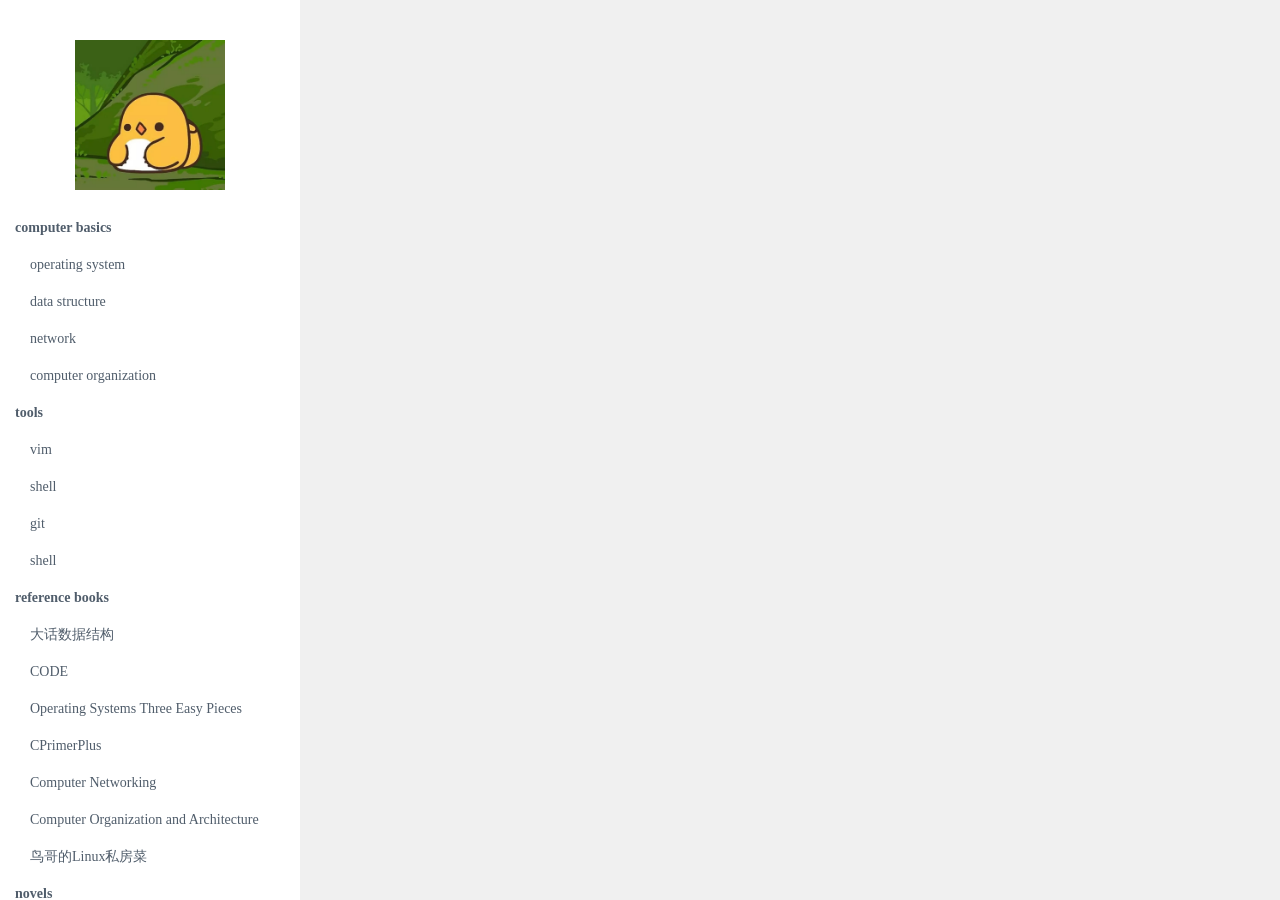
==== commit 49774512: "blog framework" ====
--- a/index.html
+++ b/index.html
@@ -1,540 +1,70 @@
 <!DOCTYPE html>
-<html>
+<html lang="en">
 <head>
-  <meta charset="utf-8">
-  
-  <meta name="renderer" content="webkit">
-  <meta http-equiv="X-UA-Compatible" content="IE=edge" >
-  <link rel="dns-prefetch" href="http://example.com">
-  <title>Hexo</title>
-  <meta name="viewport" content="width=device-width, initial-scale=1, maximum-scale=1">
-  <meta property="og:type" content="website">
-<meta property="og:title" content="Hexo">
-<meta property="og:url" content="http://example.com/index.html">
-<meta property="og:site_name" content="Hexo">
-<meta property="og:locale" content="en_US">
-<meta property="article:author" content="John Doe">
-<meta name="twitter:card" content="summary">
-  
-    <link rel="alternative" href="/atom.xml" title="Hexo" type="application/atom+xml">
-  
-  
-    <link rel="icon" href="/favicon.png">
-  
-  <link rel="stylesheet" type="text/css" href="/./main.0cf68a.css">
-  <style type="text/css">
-  
-    #container.show {
-      background: linear-gradient(200deg,#a0cfe4,#e8c37e);
-    }
-  </style>
-  
-
-  
-
-<meta name="generator" content="Hexo 5.4.2"></head>
-
-<body>
-  <div id="container" q-class="show:isCtnShow">
-    <canvas id="anm-canvas" class="anm-canvas"></canvas>
-    <div class="left-col" q-class="show:isShow">
-      
-<div class="overlay" style="background: #4d4d4d"></div>
-<div class="intrude-less">
-	<header id="header" class="inner">
-		<a href="/" class="profilepic">
-			<img src="" class="js-avatar">
-		</a>
-		<hgroup>
-		  <h1 class="header-author"><a href="/"></a></h1>
-		</hgroup>
-		
-
-		<nav class="header-menu">
-			<ul>
-			
-				<li><a href="/">主页</a></li>
-	        
-				<li><a href="/tags/%E9%9A%8F%E7%AC%94/">随笔</a></li>
-	        
-			</ul>
-		</nav>
-		<nav class="header-smart-menu">
-    		
-    			
-    			<a q-on="click: openSlider(e, 'innerArchive')" href="javascript:void(0)">所有文章</a>
-    			
-            
-    			
-    			<a q-on="click: openSlider(e, 'friends')" href="javascript:void(0)">友链</a>
-    			
-            
-    			
-    			<a q-on="click: openSlider(e, 'aboutme')" href="javascript:void(0)">关于我</a>
-    			
-            
-		</nav>
-		<nav class="header-nav">
-			<div class="social">
-				
-					<a class="github" target="_blank" href="#" title="github"><i class="icon-github"></i></a>
-		        
-					<a class="weibo" target="_blank" href="#" title="weibo"><i class="icon-weibo"></i></a>
-		        
-					<a class="rss" target="_blank" href="#" title="rss"><i class="icon-rss"></i></a>
-		        
-					<a class="zhihu" target="_blank" href="#" title="zhihu"><i class="icon-zhihu"></i></a>
-		        
+	<meta charset="UTF-8">
+	<title>bwv's blog</title>
+	<link rel="stylesheet" href="css/index.css">
+</head>
+<body >
+	<nav>
+		<p>财产不应公有，权力不应私有--否则将会坠入地狱!</p>
+	</nav>
+	<main>
+		<aside>
+			<h1 class="headshot">
+				<a class="headshot-link" href="www.bwv974.github.io">
+					<img src="images/bidiu.jpg" alt="bidiu">
+				</a>
+			</h1>
+			<div class="sidebar-nav">
+				<ul>
+					<li><a href=""><strong>computer basics</strong></a></li>
+					<ul>
+						<li><a href="">operating system</a></li>
+						<li><a href="">data structure</a></li>
+						<li><a href="">network</a></li>
+						<li><a href="">computer organization</a></li>
+					</ul>
+					<li><a href=""><strong>tools</strong></a></li>
+					<ul>
+						<li><a href="">vim</a></li>
+						<li><a href="">shell</a></li>
+						<li><a href="">git</a></li>
+						<li><a href="">shell</a></li>
+					</ul>
+					<li><a href=""><strong>reference books</strong></a></li>
+					<ul>
+						<li><a href="">大话数据结构</a></li>
+						<li><a href="">CODE</a></li>
+						<li><a href="">Operating Systems Three Easy Pieces</a></li>
+						<li><a href="">CPrimerPlus</a></li>
+						<li><a href="">Computer Networking</a></li>
+						<li><a href="">Computer Organization and Architecture</a></li>
+						<li><a href="">鸟哥的Linux私房菜</a></li>
+					</ul>
+					<li><a href=""><strong>novels</strong></a></li>
+					<ul>
+						<li><a href="">罪与罚</a></li>
+						<li><a href="">杀死一只知更鸟</a></li>
+						<li><a href="">1984</a></li>
+						<li><a href="">动物农场</a></li>
+						<li><a href="">野性的呼唤</a></li>
+						<li><a href="">圆圈正义</a></li>
+						<li><a href="">百年孤独</a></li>
+						<li><a href="">娱乐至死</a></li>
+						<li><a href="">一百个人的十年</a></li>
+						<li><a href="">会饮篇</a></li>
+						<li><a href="">局外人</a></li>
+						<li><a href="">起风了</a></li>
+						<li><a href="">Educated</a></li>
+					</ul>
+					<li><a href=""><strong>others</strong></a></li>
+				</ul>
 			</div>
-		</nav>
-	</header>		
-</div>
-
-    </div>
-    <div class="mid-col" q-class="show:isShow,hide:isShow|isFalse">
-      
-<nav id="mobile-nav">
-  	<div class="overlay js-overlay" style="background: #4d4d4d"></div>
-	<div class="btnctn js-mobile-btnctn">
-  		<div class="slider-trigger list" q-on="click: openSlider(e)"><i class="icon icon-sort"></i></div>
-	</div>
-	<div class="intrude-less">
-		<header id="header" class="inner">
-			<div class="profilepic">
-				<img src="" class="js-avatar">
-			</div>
-			<hgroup>
-			  <h1 class="header-author js-header-author"></h1>
-			</hgroup>
-			
-			
-			
-				
-			
-				
-			
-			
-			
-			<nav class="header-nav">
-				<div class="social">
-					
-						<a class="github" target="_blank" href="#" title="github"><i class="icon-github"></i></a>
-			        
-						<a class="weibo" target="_blank" href="#" title="weibo"><i class="icon-weibo"></i></a>
-			        
-						<a class="rss" target="_blank" href="#" title="rss"><i class="icon-rss"></i></a>
-			        
-						<a class="zhihu" target="_blank" href="#" title="zhihu"><i class="icon-zhihu"></i></a>
-			        
-				</div>
-			</nav>
-
-			<nav class="header-menu js-header-menu">
-				<ul style="width: 50%">
-				
-				
-					<li style="width: 50%"><a href="/">主页</a></li>
-		        
-					<li style="width: 50%"><a href="/tags/%E9%9A%8F%E7%AC%94/">随笔</a></li>
-		        
-				</ul>
-			</nav>
-		</header>				
-	</div>
-	<div class="mobile-mask" style="display:none" q-show="isShow"></div>
-</nav>
-
-      <div id="wrapper" class="body-wrap">
-        <div class="menu-l">
-          <div class="canvas-wrap">
-            <canvas data-colors="#eaeaea" data-sectionHeight="100" data-contentId="js-content" id="myCanvas1" class="anm-canvas"></canvas>
-          </div>
-          <div id="js-content" class="content-ll">
-            
-  
-    <article id="post-my-first-day" class="article article-type-post  article-index" itemscope itemprop="blogPost">
-  <div class="article-inner">
-    
-      <header class="article-header">
-        
-  
-    <h1 itemprop="name">
-      <a class="article-title" href="/2022/12/27/my-first-day/">my first day</a>
-    </h1>
-  
-
-        
-        <a href="/2022/12/27/my-first-day/" class="archive-article-date">
-  	<time datetime="2022-12-26T19:02:18.000Z" itemprop="datePublished"><i class="icon-calendar icon"></i>2022-12-27</time>
-</a>
-        
-      </header>
-    
-    <div class="article-entry" itemprop="articleBody">
-      
-        
-      
-
-      
-    </div>
-    <div class="article-info article-info-index">
-      
-      
-      
-
-      
-        <p class="article-more-link">
-          <a class="article-more-a" href="/2022/12/27/my-first-day/">展开全文 >></a>
-        </p>
-      
-
-      
-      <div class="clearfix"></div>
-    </div>
-  </div>
-</article>
-
-<aside class="wrap-side-operation">
-    <div class="mod-side-operation">
-        
-        <div class="jump-container" id="js-jump-container" style="display:none;">
-            <a href="javascript:void(0)" class="mod-side-operation__jump-to-top">
-                <i class="icon-font icon-back"></i>
-            </a>
-            <div id="js-jump-plan-container" class="jump-plan-container" style="top: -11px;">
-                <i class="icon-font icon-plane jump-plane"></i>
-            </div>
-        </div>
-        
-        
-    </div>
-</aside>
-
-
-
-
-  
-    <article id="post-hello-world" class="article article-type-post  article-index" itemscope itemprop="blogPost">
-  <div class="article-inner">
-    
-      <header class="article-header">
-        
-  
-    <h1 itemprop="name">
-      <a class="article-title" href="/2022/12/27/hello-world/">Hello World</a>
-    </h1>
-  
-
-        
-        <a href="/2022/12/27/hello-world/" class="archive-article-date">
-  	<time datetime="2022-12-26T18:42:56.240Z" itemprop="datePublished"><i class="icon-calendar icon"></i>2022-12-27</time>
-</a>
-        
-      </header>
-    
-    <div class="article-entry" itemprop="articleBody">
-      
-        <p>Welcome to <a target="_blank" rel="noopener" href="https://hexo.io/">Hexo</a>! This is your very first post. Check <a target="_blank" rel="noopener" href="https://hexo.io/docs/">documentation</a> for more info. If you get any problems when using Hexo, you can find the answer in <a target="_blank" rel="noopener" href="https://hexo.io/docs/troubleshooting.html">troubleshooting</a> or you can ask me on <a target="_blank" rel="noopener" href="https://github.com/hexojs/hexo/issues">GitHub</a>.</p>
-<h2 id="Quick-Start"><a href="#Quick-Start" class="headerlink" title="Quick Start"></a>Quick Start</h2><h3 id="Create-a-new-post"><a href="#Create-a-new-post" class="headerlink" title="Create a new post"></a>Create a new post</h3><figure class="highlight bash"><table><tr><td class="gutter"><pre><span class="line">1</span><br></pre></td><td class="code"><pre><span class="line">$ hexo new <span class="string">&quot;My New Post&quot;</span></span><br></pre></td></tr></table></figure>
-
-<p>More info: <a target="_blank" rel="noopener" href="https://hexo.io/docs/writing.html">Writing</a></p>
-<h3 id="Run-server"><a href="#Run-server" class="headerlink" title="Run server"></a>Run server</h3><figure class="highlight bash"><table><tr><td class="gutter"><pre><span class="line">1</span><br></pre></td><td class="code"><pre><span class="line">$ hexo server</span><br></pre></td></tr></table></figure>
-
-<p>More info: <a target="_blank" rel="noopener" href="https://hexo.io/docs/server.html">Server</a></p>
-<h3 id="Generate-static-files"><a href="#Generate-static-files" class="headerlink" title="Generate static files"></a>Generate static files</h3><figure class="highlight bash"><table><tr><td class="gutter"><pre><span class="line">1</span><br></pre></td><td class="code"><pre><span class="line">$ hexo generate</span><br></pre></td></tr></table></figure>
-
-<p>More info: <a target="_blank" rel="noopener" href="https://hexo.io/docs/generating.html">Generating</a></p>
-<h3 id="Deploy-to-remote-sites"><a href="#Deploy-to-remote-sites" class="headerlink" title="Deploy to remote sites"></a>Deploy to remote sites</h3><figure class="highlight bash"><table><tr><td class="gutter"><pre><span class="line">1</span><br></pre></td><td class="code"><pre><span class="line">$ hexo deploy</span><br></pre></td></tr></table></figure>
-
-<p>More info: <a target="_blank" rel="noopener" href="https://hexo.io/docs/one-command-deployment.html">Deployment</a></p>
-
-      
-
-      
-    </div>
-    <div class="article-info article-info-index">
-      
-      
-      
-
-      
-        <p class="article-more-link">
-          <a class="article-more-a" href="/2022/12/27/hello-world/">展开全文 >></a>
-        </p>
-      
-
-      
-      <div class="clearfix"></div>
-    </div>
-  </div>
-</article>
-
-<aside class="wrap-side-operation">
-    <div class="mod-side-operation">
-        
-        <div class="jump-container" id="js-jump-container" style="display:none;">
-            <a href="javascript:void(0)" class="mod-side-operation__jump-to-top">
-                <i class="icon-font icon-back"></i>
-            </a>
-            <div id="js-jump-plan-container" class="jump-plan-container" style="top: -11px;">
-                <i class="icon-font icon-plane jump-plane"></i>
-            </div>
-        </div>
-        
-        
-    </div>
-</aside>
-
-
-
-
-  
-  
-
-
-          </div>
-        </div>
-      </div>
-      <footer id="footer">
-  <div class="outer">
-    <div id="footer-info">
-    	<div class="footer-left">
-    		&copy; 2022 John Doe
-    	</div>
-      	<div class="footer-right">
-      		<a href="http://hexo.io/" target="_blank">Hexo</a>  Theme <a href="https://github.com/litten/hexo-theme-yilia" target="_blank">Yilia</a> by Litten
-      	</div>
-    </div>
-  </div>
-</footer>
-    </div>
-    <script>
-	var yiliaConfig = {
-		mathjax: false,
-		isHome: true,
-		isPost: false,
-		isArchive: false,
-		isTag: false,
-		isCategory: false,
-		open_in_new: false,
-		toc_hide_index: true,
-		root: "/",
-		innerArchive: true,
-		showTags: false
-	}
-</script>
-
-<script>!function(t){function n(e){if(r[e])return r[e].exports;var i=r[e]={exports:{},id:e,loaded:!1};return t[e].call(i.exports,i,i.exports,n),i.loaded=!0,i.exports}var r={};n.m=t,n.c=r,n.p="./",n(0)}([function(t,n,r){r(195),t.exports=r(191)},function(t,n,r){var e=r(3),i=r(52),o=r(27),u=r(28),c=r(53),f="prototype",a=function(t,n,r){var s,l,h,v,p=t&a.F,d=t&a.G,y=t&a.S,g=t&a.P,b=t&a.B,m=d?e:y?e[n]||(e[n]={}):(e[n]||{})[f],x=d?i:i[n]||(i[n]={}),w=x[f]||(x[f]={});d&&(r=n);for(s in r)l=!p&&m&&void 0!==m[s],h=(l?m:r)[s],v=b&&l?c(h,e):g&&"function"==typeof h?c(Function.call,h):h,m&&u(m,s,h,t&a.U),x[s]!=h&&o(x,s,v),g&&w[s]!=h&&(w[s]=h)};e.core=i,a.F=1,a.G=2,a.S=4,a.P=8,a.B=16,a.W=32,a.U=64,a.R=128,t.exports=a},function(t,n,r){var e=r(6);t.exports=function(t){if(!e(t))throw TypeError(t+" is not an object!");return t}},function(t,n){var r=t.exports="undefined"!=typeof window&&window.Math==Math?window:"undefined"!=typeof self&&self.Math==Math?self:Function("return this")();"number"==typeof __g&&(__g=r)},function(t,n){t.exports=function(t){try{return!!t()}catch(t){return!0}}},function(t,n){var r=t.exports="undefined"!=typeof window&&window.Math==Math?window:"undefined"!=typeof self&&self.Math==Math?self:Function("return this")();"number"==typeof __g&&(__g=r)},function(t,n){t.exports=function(t){return"object"==typeof t?null!==t:"function"==typeof t}},function(t,n,r){var e=r(126)("wks"),i=r(76),o=r(3).Symbol,u="function"==typeof o;(t.exports=function(t){return e[t]||(e[t]=u&&o[t]||(u?o:i)("Symbol."+t))}).store=e},function(t,n){var r={}.hasOwnProperty;t.exports=function(t,n){return r.call(t,n)}},function(t,n,r){var e=r(94),i=r(33);t.exports=function(t){return e(i(t))}},function(t,n,r){t.exports=!r(4)(function(){return 7!=Object.defineProperty({},"a",{get:function(){return 7}}).a})},function(t,n,r){var e=r(2),i=r(167),o=r(50),u=Object.defineProperty;n.f=r(10)?Object.defineProperty:function(t,n,r){if(e(t),n=o(n,!0),e(r),i)try{return u(t,n,r)}catch(t){}if("get"in r||"set"in r)throw TypeError("Accessors not supported!");return"value"in r&&(t[n]=r.value),t}},function(t,n,r){t.exports=!r(18)(function(){return 7!=Object.defineProperty({},"a",{get:function(){return 7}}).a})},function(t,n,r){var e=r(14),i=r(22);t.exports=r(12)?function(t,n,r){return e.f(t,n,i(1,r))}:function(t,n,r){return t[n]=r,t}},function(t,n,r){var e=r(20),i=r(58),o=r(42),u=Object.defineProperty;n.f=r(12)?Object.defineProperty:function(t,n,r){if(e(t),n=o(n,!0),e(r),i)try{return u(t,n,r)}catch(t){}if("get"in r||"set"in r)throw TypeError("Accessors not supported!");return"value"in r&&(t[n]=r.value),t}},function(t,n,r){var e=r(40)("wks"),i=r(23),o=r(5).Symbol,u="function"==typeof o;(t.exports=function(t){return e[t]||(e[t]=u&&o[t]||(u?o:i)("Symbol."+t))}).store=e},function(t,n,r){var e=r(67),i=Math.min;t.exports=function(t){return t>0?i(e(t),9007199254740991):0}},function(t,n,r){var e=r(46);t.exports=function(t){return Object(e(t))}},function(t,n){t.exports=function(t){try{return!!t()}catch(t){return!0}}},function(t,n,r){var e=r(63),i=r(34);t.exports=Object.keys||function(t){return e(t,i)}},function(t,n,r){var e=r(21);t.exports=function(t){if(!e(t))throw TypeError(t+" is not an object!");return t}},function(t,n){t.exports=function(t){return"object"==typeof t?null!==t:"function"==typeof t}},function(t,n){t.exports=function(t,n){return{enumerable:!(1&t),configurable:!(2&t),writable:!(4&t),value:n}}},function(t,n){var r=0,e=Math.random();t.exports=function(t){return"Symbol(".concat(void 0===t?"":t,")_",(++r+e).toString(36))}},function(t,n){var r={}.hasOwnProperty;t.exports=function(t,n){return r.call(t,n)}},function(t,n){var r=t.exports={version:"2.4.0"};"number"==typeof __e&&(__e=r)},function(t,n){t.exports=function(t){if("function"!=typeof t)throw TypeError(t+" is not a function!");return t}},function(t,n,r){var e=r(11),i=r(66);t.exports=r(10)?function(t,n,r){return e.f(t,n,i(1,r))}:function(t,n,r){return t[n]=r,t}},function(t,n,r){var e=r(3),i=r(27),o=r(24),u=r(76)("src"),c="toString",f=Function[c],a=(""+f).split(c);r(52).inspectSource=function(t){return f.call(t)},(t.exports=function(t,n,r,c){var f="function"==typeof r;f&&(o(r,"name")||i(r,"name",n)),t[n]!==r&&(f&&(o(r,u)||i(r,u,t[n]?""+t[n]:a.join(String(n)))),t===e?t[n]=r:c?t[n]?t[n]=r:i(t,n,r):(delete t[n],i(t,n,r)))})(Function.prototype,c,function(){return"function"==typeof this&&this[u]||f.call(this)})},function(t,n,r){var e=r(1),i=r(4),o=r(46),u=function(t,n,r,e){var i=String(o(t)),u="<"+n;return""!==r&&(u+=" "+r+'="'+String(e).replace(/"/g,"&quot;")+'"'),u+">"+i+"</"+n+">"};t.exports=function(t,n){var r={};r[t]=n(u),e(e.P+e.F*i(function(){var n=""[t]('"');return n!==n.toLowerCase()||n.split('"').length>3}),"String",r)}},function(t,n,r){var e=r(115),i=r(46);t.exports=function(t){return e(i(t))}},function(t,n,r){var e=r(116),i=r(66),o=r(30),u=r(50),c=r(24),f=r(167),a=Object.getOwnPropertyDescriptor;n.f=r(10)?a:function(t,n){if(t=o(t),n=u(n,!0),f)try{return a(t,n)}catch(t){}if(c(t,n))return i(!e.f.call(t,n),t[n])}},function(t,n,r){var e=r(24),i=r(17),o=r(145)("IE_PROTO"),u=Object.prototype;t.exports=Object.getPrototypeOf||function(t){return t=i(t),e(t,o)?t[o]:"function"==typeof t.constructor&&t instanceof t.constructor?t.constructor.prototype:t instanceof Object?u:null}},function(t,n){t.exports=function(t){if(void 0==t)throw TypeError("Can't call method on  "+t);return t}},function(t,n){t.exports="constructor,hasOwnProperty,isPrototypeOf,propertyIsEnumerable,toLocaleString,toString,valueOf".split(",")},function(t,n){t.exports={}},function(t,n){t.exports=!0},function(t,n){n.f={}.propertyIsEnumerable},function(t,n,r){var e=r(14).f,i=r(8),o=r(15)("toStringTag");t.exports=function(t,n,r){t&&!i(t=r?t:t.prototype,o)&&e(t,o,{configurable:!0,value:n})}},function(t,n,r){var e=r(40)("keys"),i=r(23);t.exports=function(t){return e[t]||(e[t]=i(t))}},function(t,n,r){var e=r(5),i="__core-js_shared__",o=e[i]||(e[i]={});t.exports=function(t){return o[t]||(o[t]={})}},function(t,n){var r=Math.ceil,e=Math.floor;t.exports=function(t){return isNaN(t=+t)?0:(t>0?e:r)(t)}},function(t,n,r){var e=r(21);t.exports=function(t,n){if(!e(t))return t;var r,i;if(n&&"function"==typeof(r=t.toString)&&!e(i=r.call(t)))return i;if("function"==typeof(r=t.valueOf)&&!e(i=r.call(t)))return i;if(!n&&"function"==typeof(r=t.toString)&&!e(i=r.call(t)))return i;throw TypeError("Can't convert object to primitive value")}},function(t,n,r){var e=r(5),i=r(25),o=r(36),u=r(44),c=r(14).f;t.exports=function(t){var n=i.Symbol||(i.Symbol=o?{}:e.Symbol||{});"_"==t.charAt(0)||t in n||c(n,t,{value:u.f(t)})}},function(t,n,r){n.f=r(15)},function(t,n){var r={}.toString;t.exports=function(t){return r.call(t).slice(8,-1)}},function(t,n){t.exports=function(t){if(void 0==t)throw TypeError("Can't call method on  "+t);return t}},function(t,n,r){var e=r(4);t.exports=function(t,n){return!!t&&e(function(){n?t.call(null,function(){},1):t.call(null)})}},function(t,n,r){var e=r(53),i=r(115),o=r(17),u=r(16),c=r(203);t.exports=function(t,n){var r=1==t,f=2==t,a=3==t,s=4==t,l=6==t,h=5==t||l,v=n||c;return function(n,c,p){for(var d,y,g=o(n),b=i(g),m=e(c,p,3),x=u(b.length),w=0,S=r?v(n,x):f?v(n,0):void 0;x>w;w++)if((h||w in b)&&(d=b[w],y=m(d,w,g),t))if(r)S[w]=y;else if(y)switch(t){case 3:return!0;case 5:return d;case 6:return w;case 2:S.push(d)}else if(s)return!1;return l?-1:a||s?s:S}}},function(t,n,r){var e=r(1),i=r(52),o=r(4);t.exports=function(t,n){var r=(i.Object||{})[t]||Object[t],u={};u[t]=n(r),e(e.S+e.F*o(function(){r(1)}),"Object",u)}},function(t,n,r){var e=r(6);t.exports=function(t,n){if(!e(t))return t;var r,i;if(n&&"function"==typeof(r=t.toString)&&!e(i=r.call(t)))return i;if("function"==typeof(r=t.valueOf)&&!e(i=r.call(t)))return i;if(!n&&"function"==typeof(r=t.toString)&&!e(i=r.call(t)))return i;throw TypeError("Can't convert object to primitive value")}},function(t,n,r){var e=r(5),i=r(25),o=r(91),u=r(13),c="prototype",f=function(t,n,r){var a,s,l,h=t&f.F,v=t&f.G,p=t&f.S,d=t&f.P,y=t&f.B,g=t&f.W,b=v?i:i[n]||(i[n]={}),m=b[c],x=v?e:p?e[n]:(e[n]||{})[c];v&&(r=n);for(a in r)(s=!h&&x&&void 0!==x[a])&&a in b||(l=s?x[a]:r[a],b[a]=v&&"function"!=typeof x[a]?r[a]:y&&s?o(l,e):g&&x[a]==l?function(t){var n=function(n,r,e){if(this instanceof t){switch(arguments.length){case 0:return new t;case 1:return new t(n);case 2:return new t(n,r)}return new t(n,r,e)}return t.apply(this,arguments)};return n[c]=t[c],n}(l):d&&"function"==typeof l?o(Function.call,l):l,d&&((b.virtual||(b.virtual={}))[a]=l,t&f.R&&m&&!m[a]&&u(m,a,l)))};f.F=1,f.G=2,f.S=4,f.P=8,f.B=16,f.W=32,f.U=64,f.R=128,t.exports=f},function(t,n){var r=t.exports={version:"2.4.0"};"number"==typeof __e&&(__e=r)},function(t,n,r){var e=r(26);t.exports=function(t,n,r){if(e(t),void 0===n)return t;switch(r){case 1:return function(r){return t.call(n,r)};case 2:return function(r,e){return t.call(n,r,e)};case 3:return function(r,e,i){return t.call(n,r,e,i)}}return function(){return t.apply(n,arguments)}}},function(t,n,r){var e=r(183),i=r(1),o=r(126)("metadata"),u=o.store||(o.store=new(r(186))),c=function(t,n,r){var i=u.get(t);if(!i){if(!r)return;u.set(t,i=new e)}var o=i.get(n);if(!o){if(!r)return;i.set(n,o=new e)}return o},f=function(t,n,r){var e=c(n,r,!1);return void 0!==e&&e.has(t)},a=function(t,n,r){var e=c(n,r,!1);return void 0===e?void 0:e.get(t)},s=function(t,n,r,e){c(r,e,!0).set(t,n)},l=function(t,n){var r=c(t,n,!1),e=[];return r&&r.forEach(function(t,n){e.push(n)}),e},h=function(t){return void 0===t||"symbol"==typeof t?t:String(t)},v=function(t){i(i.S,"Reflect",t)};t.exports={store:u,map:c,has:f,get:a,set:s,keys:l,key:h,exp:v}},function(t,n,r){"use strict";if(r(10)){var e=r(69),i=r(3),o=r(4),u=r(1),c=r(127),f=r(152),a=r(53),s=r(68),l=r(66),h=r(27),v=r(73),p=r(67),d=r(16),y=r(75),g=r(50),b=r(24),m=r(180),x=r(114),w=r(6),S=r(17),_=r(137),O=r(70),E=r(32),P=r(71).f,j=r(154),F=r(76),M=r(7),A=r(48),N=r(117),T=r(146),I=r(155),k=r(80),L=r(123),R=r(74),C=r(130),D=r(160),U=r(11),W=r(31),G=U.f,B=W.f,V=i.RangeError,z=i.TypeError,q=i.Uint8Array,K="ArrayBuffer",J="Shared"+K,Y="BYTES_PER_ELEMENT",H="prototype",$=Array[H],X=f.ArrayBuffer,Q=f.DataView,Z=A(0),tt=A(2),nt=A(3),rt=A(4),et=A(5),it=A(6),ot=N(!0),ut=N(!1),ct=I.values,ft=I.keys,at=I.entries,st=$.lastIndexOf,lt=$.reduce,ht=$.reduceRight,vt=$.join,pt=$.sort,dt=$.slice,yt=$.toString,gt=$.toLocaleString,bt=M("iterator"),mt=M("toStringTag"),xt=F("typed_constructor"),wt=F("def_constructor"),St=c.CONSTR,_t=c.TYPED,Ot=c.VIEW,Et="Wrong length!",Pt=A(1,function(t,n){return Tt(T(t,t[wt]),n)}),jt=o(function(){return 1===new q(new Uint16Array([1]).buffer)[0]}),Ft=!!q&&!!q[H].set&&o(function(){new q(1).set({})}),Mt=function(t,n){if(void 0===t)throw z(Et);var r=+t,e=d(t);if(n&&!m(r,e))throw V(Et);return e},At=function(t,n){var r=p(t);if(r<0||r%n)throw V("Wrong offset!");return r},Nt=function(t){if(w(t)&&_t in t)return t;throw z(t+" is not a typed array!")},Tt=function(t,n){if(!(w(t)&&xt in t))throw z("It is not a typed array constructor!");return new t(n)},It=function(t,n){return kt(T(t,t[wt]),n)},kt=function(t,n){for(var r=0,e=n.length,i=Tt(t,e);e>r;)i[r]=n[r++];return i},Lt=function(t,n,r){G(t,n,{get:function(){return this._d[r]}})},Rt=function(t){var n,r,e,i,o,u,c=S(t),f=arguments.length,s=f>1?arguments[1]:void 0,l=void 0!==s,h=j(c);if(void 0!=h&&!_(h)){for(u=h.call(c),e=[],n=0;!(o=u.next()).done;n++)e.push(o.value);c=e}for(l&&f>2&&(s=a(s,arguments[2],2)),n=0,r=d(c.length),i=Tt(this,r);r>n;n++)i[n]=l?s(c[n],n):c[n];return i},Ct=function(){for(var t=0,n=arguments.length,r=Tt(this,n);n>t;)r[t]=arguments[t++];return r},Dt=!!q&&o(function(){gt.call(new q(1))}),Ut=function(){return gt.apply(Dt?dt.call(Nt(this)):Nt(this),arguments)},Wt={copyWithin:function(t,n){return D.call(Nt(this),t,n,arguments.length>2?arguments[2]:void 0)},every:function(t){return rt(Nt(this),t,arguments.length>1?arguments[1]:void 0)},fill:function(t){return C.apply(Nt(this),arguments)},filter:function(t){return It(this,tt(Nt(this),t,arguments.length>1?arguments[1]:void 0))},find:function(t){return et(Nt(this),t,arguments.length>1?arguments[1]:void 0)},findIndex:function(t){return it(Nt(this),t,arguments.length>1?arguments[1]:void 0)},forEach:function(t){Z(Nt(this),t,arguments.length>1?arguments[1]:void 0)},indexOf:function(t){return ut(Nt(this),t,arguments.length>1?arguments[1]:void 0)},includes:function(t){return ot(Nt(this),t,arguments.length>1?arguments[1]:void 0)},join:function(t){return vt.apply(Nt(this),arguments)},lastIndexOf:function(t){return st.apply(Nt(this),arguments)},map:function(t){return Pt(Nt(this),t,arguments.length>1?arguments[1]:void 0)},reduce:function(t){return lt.apply(Nt(this),arguments)},reduceRight:function(t){return ht.apply(Nt(this),arguments)},reverse:function(){for(var t,n=this,r=Nt(n).length,e=Math.floor(r/2),i=0;i<e;)t=n[i],n[i++]=n[--r],n[r]=t;return n},some:function(t){return nt(Nt(this),t,arguments.length>1?arguments[1]:void 0)},sort:function(t){return pt.call(Nt(this),t)},subarray:function(t,n){var r=Nt(this),e=r.length,i=y(t,e);return new(T(r,r[wt]))(r.buffer,r.byteOffset+i*r.BYTES_PER_ELEMENT,d((void 0===n?e:y(n,e))-i))}},Gt=function(t,n){return It(this,dt.call(Nt(this),t,n))},Bt=function(t){Nt(this);var n=At(arguments[1],1),r=this.length,e=S(t),i=d(e.length),o=0;if(i+n>r)throw V(Et);for(;o<i;)this[n+o]=e[o++]},Vt={entries:function(){return at.call(Nt(this))},keys:function(){return ft.call(Nt(this))},values:function(){return ct.call(Nt(this))}},zt=function(t,n){return w(t)&&t[_t]&&"symbol"!=typeof n&&n in t&&String(+n)==String(n)},qt=function(t,n){return zt(t,n=g(n,!0))?l(2,t[n]):B(t,n)},Kt=function(t,n,r){return!(zt(t,n=g(n,!0))&&w(r)&&b(r,"value"))||b(r,"get")||b(r,"set")||r.configurable||b(r,"writable")&&!r.writable||b(r,"enumerable")&&!r.enumerable?G(t,n,r):(t[n]=r.value,t)};St||(W.f=qt,U.f=Kt),u(u.S+u.F*!St,"Object",{getOwnPropertyDescriptor:qt,defineProperty:Kt}),o(function(){yt.call({})})&&(yt=gt=function(){return vt.call(this)});var Jt=v({},Wt);v(Jt,Vt),h(Jt,bt,Vt.values),v(Jt,{slice:Gt,set:Bt,constructor:function(){},toString:yt,toLocaleString:Ut}),Lt(Jt,"buffer","b"),Lt(Jt,"byteOffset","o"),Lt(Jt,"byteLength","l"),Lt(Jt,"length","e"),G(Jt,mt,{get:function(){return this[_t]}}),t.exports=function(t,n,r,f){f=!!f;var a=t+(f?"Clamped":"")+"Array",l="Uint8Array"!=a,v="get"+t,p="set"+t,y=i[a],g=y||{},b=y&&E(y),m=!y||!c.ABV,S={},_=y&&y[H],j=function(t,r){var e=t._d;return e.v[v](r*n+e.o,jt)},F=function(t,r,e){var i=t._d;f&&(e=(e=Math.round(e))<0?0:e>255?255:255&e),i.v[p](r*n+i.o,e,jt)},M=function(t,n){G(t,n,{get:function(){return j(this,n)},set:function(t){return F(this,n,t)},enumerable:!0})};m?(y=r(function(t,r,e,i){s(t,y,a,"_d");var o,u,c,f,l=0,v=0;if(w(r)){if(!(r instanceof X||(f=x(r))==K||f==J))return _t in r?kt(y,r):Rt.call(y,r);o=r,v=At(e,n);var p=r.byteLength;if(void 0===i){if(p%n)throw V(Et);if((u=p-v)<0)throw V(Et)}else if((u=d(i)*n)+v>p)throw V(Et);c=u/n}else c=Mt(r,!0),u=c*n,o=new X(u);for(h(t,"_d",{b:o,o:v,l:u,e:c,v:new Q(o)});l<c;)M(t,l++)}),_=y[H]=O(Jt),h(_,"constructor",y)):L(function(t){new y(null),new y(t)},!0)||(y=r(function(t,r,e,i){s(t,y,a);var o;return w(r)?r instanceof X||(o=x(r))==K||o==J?void 0!==i?new g(r,At(e,n),i):void 0!==e?new g(r,At(e,n)):new g(r):_t in r?kt(y,r):Rt.call(y,r):new g(Mt(r,l))}),Z(b!==Function.prototype?P(g).concat(P(b)):P(g),function(t){t in y||h(y,t,g[t])}),y[H]=_,e||(_.constructor=y));var A=_[bt],N=!!A&&("values"==A.name||void 0==A.name),T=Vt.values;h(y,xt,!0),h(_,_t,a),h(_,Ot,!0),h(_,wt,y),(f?new y(1)[mt]==a:mt in _)||G(_,mt,{get:function(){return a}}),S[a]=y,u(u.G+u.W+u.F*(y!=g),S),u(u.S,a,{BYTES_PER_ELEMENT:n,from:Rt,of:Ct}),Y in _||h(_,Y,n),u(u.P,a,Wt),R(a),u(u.P+u.F*Ft,a,{set:Bt}),u(u.P+u.F*!N,a,Vt),u(u.P+u.F*(_.toString!=yt),a,{toString:yt}),u(u.P+u.F*o(function(){new y(1).slice()}),a,{slice:Gt}),u(u.P+u.F*(o(function(){return[1,2].toLocaleString()!=new y([1,2]).toLocaleString()})||!o(function(){_.toLocaleString.call([1,2])})),a,{toLocaleString:Ut}),k[a]=N?A:T,e||N||h(_,bt,T)}}else t.exports=function(){}},function(t,n){var r={}.toString;t.exports=function(t){return r.call(t).slice(8,-1)}},function(t,n,r){var e=r(21),i=r(5).document,o=e(i)&&e(i.createElement);t.exports=function(t){return o?i.createElement(t):{}}},function(t,n,r){t.exports=!r(12)&&!r(18)(function(){return 7!=Object.defineProperty(r(57)("div"),"a",{get:function(){return 7}}).a})},function(t,n,r){"use strict";var e=r(36),i=r(51),o=r(64),u=r(13),c=r(8),f=r(35),a=r(96),s=r(38),l=r(103),h=r(15)("iterator"),v=!([].keys&&"next"in[].keys()),p="keys",d="values",y=function(){return this};t.exports=function(t,n,r,g,b,m,x){a(r,n,g);var w,S,_,O=function(t){if(!v&&t in F)return F[t];switch(t){case p:case d:return function(){return new r(this,t)}}return function(){return new r(this,t)}},E=n+" Iterator",P=b==d,j=!1,F=t.prototype,M=F[h]||F["@@iterator"]||b&&F[b],A=M||O(b),N=b?P?O("entries"):A:void 0,T="Array"==n?F.entries||M:M;if(T&&(_=l(T.call(new t)))!==Object.prototype&&(s(_,E,!0),e||c(_,h)||u(_,h,y)),P&&M&&M.name!==d&&(j=!0,A=function(){return M.call(this)}),e&&!x||!v&&!j&&F[h]||u(F,h,A),f[n]=A,f[E]=y,b)if(w={values:P?A:O(d),keys:m?A:O(p),entries:N},x)for(S in w)S in F||o(F,S,w[S]);else i(i.P+i.F*(v||j),n,w);return w}},function(t,n,r){var e=r(20),i=r(100),o=r(34),u=r(39)("IE_PROTO"),c=function(){},f="prototype",a=function(){var t,n=r(57)("iframe"),e=o.length;for(n.style.display="none",r(93).appendChild(n),n.src="javascript:",t=n.contentWindow.document,t.open(),t.write("<script>document.F=Object<\/script>"),t.close(),a=t.F;e--;)delete a[f][o[e]];return a()};t.exports=Object.create||function(t,n){var r;return null!==t?(c[f]=e(t),r=new c,c[f]=null,r[u]=t):r=a(),void 0===n?r:i(r,n)}},function(t,n,r){var e=r(63),i=r(34).concat("length","prototype");n.f=Object.getOwnPropertyNames||function(t){return e(t,i)}},function(t,n){n.f=Object.getOwnPropertySymbols},function(t,n,r){var e=r(8),i=r(9),o=r(90)(!1),u=r(39)("IE_PROTO");t.exports=function(t,n){var r,c=i(t),f=0,a=[];for(r in c)r!=u&&e(c,r)&&a.push(r);for(;n.length>f;)e(c,r=n[f++])&&(~o(a,r)||a.push(r));return a}},function(t,n,r){t.exports=r(13)},function(t,n,r){var e=r(76)("meta"),i=r(6),o=r(24),u=r(11).f,c=0,f=Object.isExtensible||function(){return!0},a=!r(4)(function(){return f(Object.preventExtensions({}))}),s=function(t){u(t,e,{value:{i:"O"+ ++c,w:{}}})},l=function(t,n){if(!i(t))return"symbol"==typeof t?t:("string"==typeof t?"S":"P")+t;if(!o(t,e)){if(!f(t))return"F";if(!n)return"E";s(t)}return t[e].i},h=function(t,n){if(!o(t,e)){if(!f(t))return!0;if(!n)return!1;s(t)}return t[e].w},v=function(t){return a&&p.NEED&&f(t)&&!o(t,e)&&s(t),t},p=t.exports={KEY:e,NEED:!1,fastKey:l,getWeak:h,onFreeze:v}},function(t,n){t.exports=function(t,n){return{enumerable:!(1&t),configurable:!(2&t),writable:!(4&t),value:n}}},function(t,n){var r=Math.ceil,e=Math.floor;t.exports=function(t){return isNaN(t=+t)?0:(t>0?e:r)(t)}},function(t,n){t.exports=function(t,n,r,e){if(!(t instanceof n)||void 0!==e&&e in t)throw TypeError(r+": incorrect invocation!");return t}},function(t,n){t.exports=!1},function(t,n,r){var e=r(2),i=r(173),o=r(133),u=r(145)("IE_PROTO"),c=function(){},f="prototype",a=function(){var t,n=r(132)("iframe"),e=o.length;for(n.style.display="none",r(135).appendChild(n),n.src="javascript:",t=n.contentWindow.document,t.open(),t.write("<script>document.F=Object<\/script>"),t.close(),a=t.F;e--;)delete a[f][o[e]];return a()};t.exports=Object.create||function(t,n){var r;return null!==t?(c[f]=e(t),r=new c,c[f]=null,r[u]=t):r=a(),void 0===n?r:i(r,n)}},function(t,n,r){var e=r(175),i=r(133).concat("length","prototype");n.f=Object.getOwnPropertyNames||function(t){return e(t,i)}},function(t,n,r){var e=r(175),i=r(133);t.exports=Object.keys||function(t){return e(t,i)}},function(t,n,r){var e=r(28);t.exports=function(t,n,r){for(var i in n)e(t,i,n[i],r);return t}},function(t,n,r){"use strict";var e=r(3),i=r(11),o=r(10),u=r(7)("species");t.exports=function(t){var n=e[t];o&&n&&!n[u]&&i.f(n,u,{configurable:!0,get:function(){return this}})}},function(t,n,r){var e=r(67),i=Math.max,o=Math.min;t.exports=function(t,n){return t=e(t),t<0?i(t+n,0):o(t,n)}},function(t,n){var r=0,e=Math.random();t.exports=function(t){return"Symbol(".concat(void 0===t?"":t,")_",(++r+e).toString(36))}},function(t,n,r){var e=r(33);t.exports=function(t){return Object(e(t))}},function(t,n,r){var e=r(7)("unscopables"),i=Array.prototype;void 0==i[e]&&r(27)(i,e,{}),t.exports=function(t){i[e][t]=!0}},function(t,n,r){var e=r(53),i=r(169),o=r(137),u=r(2),c=r(16),f=r(154),a={},s={},n=t.exports=function(t,n,r,l,h){var v,p,d,y,g=h?function(){return t}:f(t),b=e(r,l,n?2:1),m=0;if("function"!=typeof g)throw TypeError(t+" is not iterable!");if(o(g)){for(v=c(t.length);v>m;m++)if((y=n?b(u(p=t[m])[0],p[1]):b(t[m]))===a||y===s)return y}else for(d=g.call(t);!(p=d.next()).done;)if((y=i(d,b,p.value,n))===a||y===s)return y};n.BREAK=a,n.RETURN=s},function(t,n){t.exports={}},function(t,n,r){var e=r(11).f,i=r(24),o=r(7)("toStringTag");t.exports=function(t,n,r){t&&!i(t=r?t:t.prototype,o)&&e(t,o,{configurable:!0,value:n})}},function(t,n,r){var e=r(1),i=r(46),o=r(4),u=r(150),c="["+u+"]",f="​-",a=RegExp("^"+c+c+"*"),s=RegExp(c+c+"*$"),l=function(t,n,r){var i={},c=o(function(){return!!u[t]()||f[t]()!=f}),a=i[t]=c?n(h):u[t];r&&(i[r]=a),e(e.P+e.F*c,"String",i)},h=l.trim=function(t,n){return t=String(i(t)),1&n&&(t=t.replace(a,"")),2&n&&(t=t.replace(s,"")),t};t.exports=l},function(t,n,r){t.exports={default:r(86),__esModule:!0}},function(t,n,r){t.exports={default:r(87),__esModule:!0}},function(t,n,r){"use strict";function e(t){return t&&t.__esModule?t:{default:t}}n.__esModule=!0;var i=r(84),o=e(i),u=r(83),c=e(u),f="function"==typeof c.default&&"symbol"==typeof o.default?function(t){return typeof t}:function(t){return t&&"function"==typeof c.default&&t.constructor===c.default&&t!==c.default.prototype?"symbol":typeof t};n.default="function"==typeof c.default&&"symbol"===f(o.default)?function(t){return void 0===t?"undefined":f(t)}:function(t){return t&&"function"==typeof c.default&&t.constructor===c.default&&t!==c.default.prototype?"symbol":void 0===t?"undefined":f(t)}},function(t,n,r){r(110),r(108),r(111),r(112),t.exports=r(25).Symbol},function(t,n,r){r(109),r(113),t.exports=r(44).f("iterator")},function(t,n){t.exports=function(t){if("function"!=typeof t)throw TypeError(t+" is not a function!");return t}},function(t,n){t.exports=function(){}},function(t,n,r){var e=r(9),i=r(106),o=r(105);t.exports=function(t){return function(n,r,u){var c,f=e(n),a=i(f.length),s=o(u,a);if(t&&r!=r){for(;a>s;)if((c=f[s++])!=c)return!0}else for(;a>s;s++)if((t||s in f)&&f[s]===r)return t||s||0;return!t&&-1}}},function(t,n,r){var e=r(88);t.exports=function(t,n,r){if(e(t),void 0===n)return t;switch(r){case 1:return function(r){return t.call(n,r)};case 2:return function(r,e){return t.call(n,r,e)};case 3:return function(r,e,i){return t.call(n,r,e,i)}}return function(){return t.apply(n,arguments)}}},function(t,n,r){var e=r(19),i=r(62),o=r(37);t.exports=function(t){var n=e(t),r=i.f;if(r)for(var u,c=r(t),f=o.f,a=0;c.length>a;)f.call(t,u=c[a++])&&n.push(u);return n}},function(t,n,r){t.exports=r(5).document&&document.documentElement},function(t,n,r){var e=r(56);t.exports=Object("z").propertyIsEnumerable(0)?Object:function(t){return"String"==e(t)?t.split(""):Object(t)}},function(t,n,r){var e=r(56);t.exports=Array.isArray||function(t){return"Array"==e(t)}},function(t,n,r){"use strict";var e=r(60),i=r(22),o=r(38),u={};r(13)(u,r(15)("iterator"),function(){return this}),t.exports=function(t,n,r){t.prototype=e(u,{next:i(1,r)}),o(t,n+" Iterator")}},function(t,n){t.exports=function(t,n){return{value:n,done:!!t}}},function(t,n,r){var e=r(19),i=r(9);t.exports=function(t,n){for(var r,o=i(t),u=e(o),c=u.length,f=0;c>f;)if(o[r=u[f++]]===n)return r}},function(t,n,r){var e=r(23)("meta"),i=r(21),o=r(8),u=r(14).f,c=0,f=Object.isExtensible||function(){return!0},a=!r(18)(function(){return f(Object.preventExtensions({}))}),s=function(t){u(t,e,{value:{i:"O"+ ++c,w:{}}})},l=function(t,n){if(!i(t))return"symbol"==typeof t?t:("string"==typeof t?"S":"P")+t;if(!o(t,e)){if(!f(t))return"F";if(!n)return"E";s(t)}return t[e].i},h=function(t,n){if(!o(t,e)){if(!f(t))return!0;if(!n)return!1;s(t)}return t[e].w},v=function(t){return a&&p.NEED&&f(t)&&!o(t,e)&&s(t),t},p=t.exports={KEY:e,NEED:!1,fastKey:l,getWeak:h,onFreeze:v}},function(t,n,r){var e=r(14),i=r(20),o=r(19);t.exports=r(12)?Object.defineProperties:function(t,n){i(t);for(var r,u=o(n),c=u.length,f=0;c>f;)e.f(t,r=u[f++],n[r]);return t}},function(t,n,r){var e=r(37),i=r(22),o=r(9),u=r(42),c=r(8),f=r(58),a=Object.getOwnPropertyDescriptor;n.f=r(12)?a:function(t,n){if(t=o(t),n=u(n,!0),f)try{return a(t,n)}catch(t){}if(c(t,n))return i(!e.f.call(t,n),t[n])}},function(t,n,r){var e=r(9),i=r(61).f,o={}.toString,u="object"==typeof window&&window&&Object.getOwnPropertyNames?Object.getOwnPropertyNames(window):[],c=function(t){try{return i(t)}catch(t){return u.slice()}};t.exports.f=function(t){return u&&"[object Window]"==o.call(t)?c(t):i(e(t))}},function(t,n,r){var e=r(8),i=r(77),o=r(39)("IE_PROTO"),u=Object.prototype;t.exports=Object.getPrototypeOf||function(t){return t=i(t),e(t,o)?t[o]:"function"==typeof t.constructor&&t instanceof t.constructor?t.constructor.prototype:t instanceof Object?u:null}},function(t,n,r){var e=r(41),i=r(33);t.exports=function(t){return function(n,r){var o,u,c=String(i(n)),f=e(r),a=c.length;return f<0||f>=a?t?"":void 0:(o=c.charCodeAt(f),o<55296||o>56319||f+1===a||(u=c.charCodeAt(f+1))<56320||u>57343?t?c.charAt(f):o:t?c.slice(f,f+2):u-56320+(o-55296<<10)+65536)}}},function(t,n,r){var e=r(41),i=Math.max,o=Math.min;t.exports=function(t,n){return t=e(t),t<0?i(t+n,0):o(t,n)}},function(t,n,r){var e=r(41),i=Math.min;t.exports=function(t){return t>0?i(e(t),9007199254740991):0}},function(t,n,r){"use strict";var e=r(89),i=r(97),o=r(35),u=r(9);t.exports=r(59)(Array,"Array",function(t,n){this._t=u(t),this._i=0,this._k=n},function(){var t=this._t,n=this._k,r=this._i++;return!t||r>=t.length?(this._t=void 0,i(1)):"keys"==n?i(0,r):"values"==n?i(0,t[r]):i(0,[r,t[r]])},"values"),o.Arguments=o.Array,e("keys"),e("values"),e("entries")},function(t,n){},function(t,n,r){"use strict";var e=r(104)(!0);r(59)(String,"String",function(t){this._t=String(t),this._i=0},function(){var t,n=this._t,r=this._i;return r>=n.length?{value:void 0,done:!0}:(t=e(n,r),this._i+=t.length,{value:t,done:!1})})},function(t,n,r){"use strict";var e=r(5),i=r(8),o=r(12),u=r(51),c=r(64),f=r(99).KEY,a=r(18),s=r(40),l=r(38),h=r(23),v=r(15),p=r(44),d=r(43),y=r(98),g=r(92),b=r(95),m=r(20),x=r(9),w=r(42),S=r(22),_=r(60),O=r(102),E=r(101),P=r(14),j=r(19),F=E.f,M=P.f,A=O.f,N=e.Symbol,T=e.JSON,I=T&&T.stringify,k="prototype",L=v("_hidden"),R=v("toPrimitive"),C={}.propertyIsEnumerable,D=s("symbol-registry"),U=s("symbols"),W=s("op-symbols"),G=Object[k],B="function"==typeof N,V=e.QObject,z=!V||!V[k]||!V[k].findChild,q=o&&a(function(){return 7!=_(M({},"a",{get:function(){return M(this,"a",{value:7}).a}})).a})?function(t,n,r){var e=F(G,n);e&&delete G[n],M(t,n,r),e&&t!==G&&M(G,n,e)}:M,K=function(t){var n=U[t]=_(N[k]);return n._k=t,n},J=B&&"symbol"==typeof N.iterator?function(t){return"symbol"==typeof t}:function(t){return t instanceof N},Y=function(t,n,r){return t===G&&Y(W,n,r),m(t),n=w(n,!0),m(r),i(U,n)?(r.enumerable?(i(t,L)&&t[L][n]&&(t[L][n]=!1),r=_(r,{enumerable:S(0,!1)})):(i(t,L)||M(t,L,S(1,{})),t[L][n]=!0),q(t,n,r)):M(t,n,r)},H=function(t,n){m(t);for(var r,e=g(n=x(n)),i=0,o=e.length;o>i;)Y(t,r=e[i++],n[r]);return t},$=function(t,n){return void 0===n?_(t):H(_(t),n)},X=function(t){var n=C.call(this,t=w(t,!0));return!(this===G&&i(U,t)&&!i(W,t))&&(!(n||!i(this,t)||!i(U,t)||i(this,L)&&this[L][t])||n)},Q=function(t,n){if(t=x(t),n=w(n,!0),t!==G||!i(U,n)||i(W,n)){var r=F(t,n);return!r||!i(U,n)||i(t,L)&&t[L][n]||(r.enumerable=!0),r}},Z=function(t){for(var n,r=A(x(t)),e=[],o=0;r.length>o;)i(U,n=r[o++])||n==L||n==f||e.push(n);return e},tt=function(t){for(var n,r=t===G,e=A(r?W:x(t)),o=[],u=0;e.length>u;)!i(U,n=e[u++])||r&&!i(G,n)||o.push(U[n]);return o};B||(N=function(){if(this instanceof N)throw TypeError("Symbol is not a constructor!");var t=h(arguments.length>0?arguments[0]:void 0),n=function(r){this===G&&n.call(W,r),i(this,L)&&i(this[L],t)&&(this[L][t]=!1),q(this,t,S(1,r))};return o&&z&&q(G,t,{configurable:!0,set:n}),K(t)},c(N[k],"toString",function(){return this._k}),E.f=Q,P.f=Y,r(61).f=O.f=Z,r(37).f=X,r(62).f=tt,o&&!r(36)&&c(G,"propertyIsEnumerable",X,!0),p.f=function(t){return K(v(t))}),u(u.G+u.W+u.F*!B,{Symbol:N});for(var nt="hasInstance,isConcatSpreadable,iterator,match,replace,search,species,split,toPrimitive,toStringTag,unscopables".split(","),rt=0;nt.length>rt;)v(nt[rt++]);for(var nt=j(v.store),rt=0;nt.length>rt;)d(nt[rt++]);u(u.S+u.F*!B,"Symbol",{for:function(t){return i(D,t+="")?D[t]:D[t]=N(t)},keyFor:function(t){if(J(t))return y(D,t);throw TypeError(t+" is not a symbol!")},useSetter:function(){z=!0},useSimple:function(){z=!1}}),u(u.S+u.F*!B,"Object",{create:$,defineProperty:Y,defineProperties:H,getOwnPropertyDescriptor:Q,getOwnPropertyNames:Z,getOwnPropertySymbols:tt}),T&&u(u.S+u.F*(!B||a(function(){var t=N();return"[null]"!=I([t])||"{}"!=I({a:t})||"{}"!=I(Object(t))})),"JSON",{stringify:function(t){if(void 0!==t&&!J(t)){for(var n,r,e=[t],i=1;arguments.length>i;)e.push(arguments[i++]);return n=e[1],"function"==typeof n&&(r=n),!r&&b(n)||(n=function(t,n){if(r&&(n=r.call(this,t,n)),!J(n))return n}),e[1]=n,I.apply(T,e)}}}),N[k][R]||r(13)(N[k],R,N[k].valueOf),l(N,"Symbol"),l(Math,"Math",!0),l(e.JSON,"JSON",!0)},function(t,n,r){r(43)("asyncIterator")},function(t,n,r){r(43)("observable")},function(t,n,r){r(107);for(var e=r(5),i=r(13),o=r(35),u=r(15)("toStringTag"),c=["NodeList","DOMTokenList","MediaList","StyleSheetList","CSSRuleList"],f=0;f<5;f++){var a=c[f],s=e[a],l=s&&s.prototype;l&&!l[u]&&i(l,u,a),o[a]=o.Array}},function(t,n,r){var e=r(45),i=r(7)("toStringTag"),o="Arguments"==e(function(){return arguments}()),u=function(t,n){try{return t[n]}catch(t){}};t.exports=function(t){var n,r,c;return void 0===t?"Undefined":null===t?"Null":"string"==typeof(r=u(n=Object(t),i))?r:o?e(n):"Object"==(c=e(n))&&"function"==typeof n.callee?"Arguments":c}},function(t,n,r){var e=r(45);t.exports=Object("z").propertyIsEnumerable(0)?Object:function(t){return"String"==e(t)?t.split(""):Object(t)}},function(t,n){n.f={}.propertyIsEnumerable},function(t,n,r){var e=r(30),i=r(16),o=r(75);t.exports=function(t){return function(n,r,u){var c,f=e(n),a=i(f.length),s=o(u,a);if(t&&r!=r){for(;a>s;)if((c=f[s++])!=c)return!0}else for(;a>s;s++)if((t||s in f)&&f[s]===r)return t||s||0;return!t&&-1}}},function(t,n,r){"use strict";var e=r(3),i=r(1),o=r(28),u=r(73),c=r(65),f=r(79),a=r(68),s=r(6),l=r(4),h=r(123),v=r(81),p=r(136);t.exports=function(t,n,r,d,y,g){var b=e[t],m=b,x=y?"set":"add",w=m&&m.prototype,S={},_=function(t){var n=w[t];o(w,t,"delete"==t?function(t){return!(g&&!s(t))&&n.call(this,0===t?0:t)}:"has"==t?function(t){return!(g&&!s(t))&&n.call(this,0===t?0:t)}:"get"==t?function(t){return g&&!s(t)?void 0:n.call(this,0===t?0:t)}:"add"==t?function(t){return n.call(this,0===t?0:t),this}:function(t,r){return n.call(this,0===t?0:t,r),this})};if("function"==typeof m&&(g||w.forEach&&!l(function(){(new m).entries().next()}))){var O=new m,E=O[x](g?{}:-0,1)!=O,P=l(function(){O.has(1)}),j=h(function(t){new m(t)}),F=!g&&l(function(){for(var t=new m,n=5;n--;)t[x](n,n);return!t.has(-0)});j||(m=n(function(n,r){a(n,m,t);var e=p(new b,n,m);return void 0!=r&&f(r,y,e[x],e),e}),m.prototype=w,w.constructor=m),(P||F)&&(_("delete"),_("has"),y&&_("get")),(F||E)&&_(x),g&&w.clear&&delete w.clear}else m=d.getConstructor(n,t,y,x),u(m.prototype,r),c.NEED=!0;return v(m,t),S[t]=m,i(i.G+i.W+i.F*(m!=b),S),g||d.setStrong(m,t,y),m}},function(t,n,r){"use strict";var e=r(27),i=r(28),o=r(4),u=r(46),c=r(7);t.exports=function(t,n,r){var f=c(t),a=r(u,f,""[t]),s=a[0],l=a[1];o(function(){var n={};return n[f]=function(){return 7},7!=""[t](n)})&&(i(String.prototype,t,s),e(RegExp.prototype,f,2==n?function(t,n){return l.call(t,this,n)}:function(t){return l.call(t,this)}))}
-},function(t,n,r){"use strict";var e=r(2);t.exports=function(){var t=e(this),n="";return t.global&&(n+="g"),t.ignoreCase&&(n+="i"),t.multiline&&(n+="m"),t.unicode&&(n+="u"),t.sticky&&(n+="y"),n}},function(t,n){t.exports=function(t,n,r){var e=void 0===r;switch(n.length){case 0:return e?t():t.call(r);case 1:return e?t(n[0]):t.call(r,n[0]);case 2:return e?t(n[0],n[1]):t.call(r,n[0],n[1]);case 3:return e?t(n[0],n[1],n[2]):t.call(r,n[0],n[1],n[2]);case 4:return e?t(n[0],n[1],n[2],n[3]):t.call(r,n[0],n[1],n[2],n[3])}return t.apply(r,n)}},function(t,n,r){var e=r(6),i=r(45),o=r(7)("match");t.exports=function(t){var n;return e(t)&&(void 0!==(n=t[o])?!!n:"RegExp"==i(t))}},function(t,n,r){var e=r(7)("iterator"),i=!1;try{var o=[7][e]();o.return=function(){i=!0},Array.from(o,function(){throw 2})}catch(t){}t.exports=function(t,n){if(!n&&!i)return!1;var r=!1;try{var o=[7],u=o[e]();u.next=function(){return{done:r=!0}},o[e]=function(){return u},t(o)}catch(t){}return r}},function(t,n,r){t.exports=r(69)||!r(4)(function(){var t=Math.random();__defineSetter__.call(null,t,function(){}),delete r(3)[t]})},function(t,n){n.f=Object.getOwnPropertySymbols},function(t,n,r){var e=r(3),i="__core-js_shared__",o=e[i]||(e[i]={});t.exports=function(t){return o[t]||(o[t]={})}},function(t,n,r){for(var e,i=r(3),o=r(27),u=r(76),c=u("typed_array"),f=u("view"),a=!(!i.ArrayBuffer||!i.DataView),s=a,l=0,h="Int8Array,Uint8Array,Uint8ClampedArray,Int16Array,Uint16Array,Int32Array,Uint32Array,Float32Array,Float64Array".split(",");l<9;)(e=i[h[l++]])?(o(e.prototype,c,!0),o(e.prototype,f,!0)):s=!1;t.exports={ABV:a,CONSTR:s,TYPED:c,VIEW:f}},function(t,n){"use strict";var r={versions:function(){var t=window.navigator.userAgent;return{trident:t.indexOf("Trident")>-1,presto:t.indexOf("Presto")>-1,webKit:t.indexOf("AppleWebKit")>-1,gecko:t.indexOf("Gecko")>-1&&-1==t.indexOf("KHTML"),mobile:!!t.match(/AppleWebKit.*Mobile.*/),ios:!!t.match(/\(i[^;]+;( U;)? CPU.+Mac OS X/),android:t.indexOf("Android")>-1||t.indexOf("Linux")>-1,iPhone:t.indexOf("iPhone")>-1||t.indexOf("Mac")>-1,iPad:t.indexOf("iPad")>-1,webApp:-1==t.indexOf("Safari"),weixin:-1==t.indexOf("MicroMessenger")}}()};t.exports=r},function(t,n,r){"use strict";var e=r(85),i=function(t){return t&&t.__esModule?t:{default:t}}(e),o=function(){function t(t,n,e){return n||e?String.fromCharCode(n||e):r[t]||t}function n(t){return e[t]}var r={"&quot;":'"',"&lt;":"<","&gt;":">","&amp;":"&","&nbsp;":" "},e={};for(var u in r)e[r[u]]=u;return r["&apos;"]="'",e["'"]="&#39;",{encode:function(t){return t?(""+t).replace(/['<> "&]/g,n).replace(/\r?\n/g,"<br/>").replace(/\s/g,"&nbsp;"):""},decode:function(n){return n?(""+n).replace(/<br\s*\/?>/gi,"\n").replace(/&quot;|&lt;|&gt;|&amp;|&nbsp;|&apos;|&#(\d+);|&#(\d+)/g,t).replace(/\u00a0/g," "):""},encodeBase16:function(t){if(!t)return t;t+="";for(var n=[],r=0,e=t.length;e>r;r++)n.push(t.charCodeAt(r).toString(16).toUpperCase());return n.join("")},encodeBase16forJSON:function(t){if(!t)return t;t=t.replace(/[\u4E00-\u9FBF]/gi,function(t){return escape(t).replace("%u","\\u")});for(var n=[],r=0,e=t.length;e>r;r++)n.push(t.charCodeAt(r).toString(16).toUpperCase());return n.join("")},decodeBase16:function(t){if(!t)return t;t+="";for(var n=[],r=0,e=t.length;e>r;r+=2)n.push(String.fromCharCode("0x"+t.slice(r,r+2)));return n.join("")},encodeObject:function(t){if(t instanceof Array)for(var n=0,r=t.length;r>n;n++)t[n]=o.encodeObject(t[n]);else if("object"==(void 0===t?"undefined":(0,i.default)(t)))for(var e in t)t[e]=o.encodeObject(t[e]);else if("string"==typeof t)return o.encode(t);return t},loadScript:function(t){var n=document.createElement("script");document.getElementsByTagName("body")[0].appendChild(n),n.setAttribute("src",t)},addLoadEvent:function(t){var n=window.onload;"function"!=typeof window.onload?window.onload=t:window.onload=function(){n(),t()}}}}();t.exports=o},function(t,n,r){"use strict";var e=r(17),i=r(75),o=r(16);t.exports=function(t){for(var n=e(this),r=o(n.length),u=arguments.length,c=i(u>1?arguments[1]:void 0,r),f=u>2?arguments[2]:void 0,a=void 0===f?r:i(f,r);a>c;)n[c++]=t;return n}},function(t,n,r){"use strict";var e=r(11),i=r(66);t.exports=function(t,n,r){n in t?e.f(t,n,i(0,r)):t[n]=r}},function(t,n,r){var e=r(6),i=r(3).document,o=e(i)&&e(i.createElement);t.exports=function(t){return o?i.createElement(t):{}}},function(t,n){t.exports="constructor,hasOwnProperty,isPrototypeOf,propertyIsEnumerable,toLocaleString,toString,valueOf".split(",")},function(t,n,r){var e=r(7)("match");t.exports=function(t){var n=/./;try{"/./"[t](n)}catch(r){try{return n[e]=!1,!"/./"[t](n)}catch(t){}}return!0}},function(t,n,r){t.exports=r(3).document&&document.documentElement},function(t,n,r){var e=r(6),i=r(144).set;t.exports=function(t,n,r){var o,u=n.constructor;return u!==r&&"function"==typeof u&&(o=u.prototype)!==r.prototype&&e(o)&&i&&i(t,o),t}},function(t,n,r){var e=r(80),i=r(7)("iterator"),o=Array.prototype;t.exports=function(t){return void 0!==t&&(e.Array===t||o[i]===t)}},function(t,n,r){var e=r(45);t.exports=Array.isArray||function(t){return"Array"==e(t)}},function(t,n,r){"use strict";var e=r(70),i=r(66),o=r(81),u={};r(27)(u,r(7)("iterator"),function(){return this}),t.exports=function(t,n,r){t.prototype=e(u,{next:i(1,r)}),o(t,n+" Iterator")}},function(t,n,r){"use strict";var e=r(69),i=r(1),o=r(28),u=r(27),c=r(24),f=r(80),a=r(139),s=r(81),l=r(32),h=r(7)("iterator"),v=!([].keys&&"next"in[].keys()),p="keys",d="values",y=function(){return this};t.exports=function(t,n,r,g,b,m,x){a(r,n,g);var w,S,_,O=function(t){if(!v&&t in F)return F[t];switch(t){case p:case d:return function(){return new r(this,t)}}return function(){return new r(this,t)}},E=n+" Iterator",P=b==d,j=!1,F=t.prototype,M=F[h]||F["@@iterator"]||b&&F[b],A=M||O(b),N=b?P?O("entries"):A:void 0,T="Array"==n?F.entries||M:M;if(T&&(_=l(T.call(new t)))!==Object.prototype&&(s(_,E,!0),e||c(_,h)||u(_,h,y)),P&&M&&M.name!==d&&(j=!0,A=function(){return M.call(this)}),e&&!x||!v&&!j&&F[h]||u(F,h,A),f[n]=A,f[E]=y,b)if(w={values:P?A:O(d),keys:m?A:O(p),entries:N},x)for(S in w)S in F||o(F,S,w[S]);else i(i.P+i.F*(v||j),n,w);return w}},function(t,n){var r=Math.expm1;t.exports=!r||r(10)>22025.465794806718||r(10)<22025.465794806718||-2e-17!=r(-2e-17)?function(t){return 0==(t=+t)?t:t>-1e-6&&t<1e-6?t+t*t/2:Math.exp(t)-1}:r},function(t,n){t.exports=Math.sign||function(t){return 0==(t=+t)||t!=t?t:t<0?-1:1}},function(t,n,r){var e=r(3),i=r(151).set,o=e.MutationObserver||e.WebKitMutationObserver,u=e.process,c=e.Promise,f="process"==r(45)(u);t.exports=function(){var t,n,r,a=function(){var e,i;for(f&&(e=u.domain)&&e.exit();t;){i=t.fn,t=t.next;try{i()}catch(e){throw t?r():n=void 0,e}}n=void 0,e&&e.enter()};if(f)r=function(){u.nextTick(a)};else if(o){var s=!0,l=document.createTextNode("");new o(a).observe(l,{characterData:!0}),r=function(){l.data=s=!s}}else if(c&&c.resolve){var h=c.resolve();r=function(){h.then(a)}}else r=function(){i.call(e,a)};return function(e){var i={fn:e,next:void 0};n&&(n.next=i),t||(t=i,r()),n=i}}},function(t,n,r){var e=r(6),i=r(2),o=function(t,n){if(i(t),!e(n)&&null!==n)throw TypeError(n+": can't set as prototype!")};t.exports={set:Object.setPrototypeOf||("__proto__"in{}?function(t,n,e){try{e=r(53)(Function.call,r(31).f(Object.prototype,"__proto__").set,2),e(t,[]),n=!(t instanceof Array)}catch(t){n=!0}return function(t,r){return o(t,r),n?t.__proto__=r:e(t,r),t}}({},!1):void 0),check:o}},function(t,n,r){var e=r(126)("keys"),i=r(76);t.exports=function(t){return e[t]||(e[t]=i(t))}},function(t,n,r){var e=r(2),i=r(26),o=r(7)("species");t.exports=function(t,n){var r,u=e(t).constructor;return void 0===u||void 0==(r=e(u)[o])?n:i(r)}},function(t,n,r){var e=r(67),i=r(46);t.exports=function(t){return function(n,r){var o,u,c=String(i(n)),f=e(r),a=c.length;return f<0||f>=a?t?"":void 0:(o=c.charCodeAt(f),o<55296||o>56319||f+1===a||(u=c.charCodeAt(f+1))<56320||u>57343?t?c.charAt(f):o:t?c.slice(f,f+2):u-56320+(o-55296<<10)+65536)}}},function(t,n,r){var e=r(122),i=r(46);t.exports=function(t,n,r){if(e(n))throw TypeError("String#"+r+" doesn't accept regex!");return String(i(t))}},function(t,n,r){"use strict";var e=r(67),i=r(46);t.exports=function(t){var n=String(i(this)),r="",o=e(t);if(o<0||o==1/0)throw RangeError("Count can't be negative");for(;o>0;(o>>>=1)&&(n+=n))1&o&&(r+=n);return r}},function(t,n){t.exports="\t\n\v\f\r   ᠎             　\u2028\u2029\ufeff"},function(t,n,r){var e,i,o,u=r(53),c=r(121),f=r(135),a=r(132),s=r(3),l=s.process,h=s.setImmediate,v=s.clearImmediate,p=s.MessageChannel,d=0,y={},g="onreadystatechange",b=function(){var t=+this;if(y.hasOwnProperty(t)){var n=y[t];delete y[t],n()}},m=function(t){b.call(t.data)};h&&v||(h=function(t){for(var n=[],r=1;arguments.length>r;)n.push(arguments[r++]);return y[++d]=function(){c("function"==typeof t?t:Function(t),n)},e(d),d},v=function(t){delete y[t]},"process"==r(45)(l)?e=function(t){l.nextTick(u(b,t,1))}:p?(i=new p,o=i.port2,i.port1.onmessage=m,e=u(o.postMessage,o,1)):s.addEventListener&&"function"==typeof postMessage&&!s.importScripts?(e=function(t){s.postMessage(t+"","*")},s.addEventListener("message",m,!1)):e=g in a("script")?function(t){f.appendChild(a("script"))[g]=function(){f.removeChild(this),b.call(t)}}:function(t){setTimeout(u(b,t,1),0)}),t.exports={set:h,clear:v}},function(t,n,r){"use strict";var e=r(3),i=r(10),o=r(69),u=r(127),c=r(27),f=r(73),a=r(4),s=r(68),l=r(67),h=r(16),v=r(71).f,p=r(11).f,d=r(130),y=r(81),g="ArrayBuffer",b="DataView",m="prototype",x="Wrong length!",w="Wrong index!",S=e[g],_=e[b],O=e.Math,E=e.RangeError,P=e.Infinity,j=S,F=O.abs,M=O.pow,A=O.floor,N=O.log,T=O.LN2,I="buffer",k="byteLength",L="byteOffset",R=i?"_b":I,C=i?"_l":k,D=i?"_o":L,U=function(t,n,r){var e,i,o,u=Array(r),c=8*r-n-1,f=(1<<c)-1,a=f>>1,s=23===n?M(2,-24)-M(2,-77):0,l=0,h=t<0||0===t&&1/t<0?1:0;for(t=F(t),t!=t||t===P?(i=t!=t?1:0,e=f):(e=A(N(t)/T),t*(o=M(2,-e))<1&&(e--,o*=2),t+=e+a>=1?s/o:s*M(2,1-a),t*o>=2&&(e++,o/=2),e+a>=f?(i=0,e=f):e+a>=1?(i=(t*o-1)*M(2,n),e+=a):(i=t*M(2,a-1)*M(2,n),e=0));n>=8;u[l++]=255&i,i/=256,n-=8);for(e=e<<n|i,c+=n;c>0;u[l++]=255&e,e/=256,c-=8);return u[--l]|=128*h,u},W=function(t,n,r){var e,i=8*r-n-1,o=(1<<i)-1,u=o>>1,c=i-7,f=r-1,a=t[f--],s=127&a;for(a>>=7;c>0;s=256*s+t[f],f--,c-=8);for(e=s&(1<<-c)-1,s>>=-c,c+=n;c>0;e=256*e+t[f],f--,c-=8);if(0===s)s=1-u;else{if(s===o)return e?NaN:a?-P:P;e+=M(2,n),s-=u}return(a?-1:1)*e*M(2,s-n)},G=function(t){return t[3]<<24|t[2]<<16|t[1]<<8|t[0]},B=function(t){return[255&t]},V=function(t){return[255&t,t>>8&255]},z=function(t){return[255&t,t>>8&255,t>>16&255,t>>24&255]},q=function(t){return U(t,52,8)},K=function(t){return U(t,23,4)},J=function(t,n,r){p(t[m],n,{get:function(){return this[r]}})},Y=function(t,n,r,e){var i=+r,o=l(i);if(i!=o||o<0||o+n>t[C])throw E(w);var u=t[R]._b,c=o+t[D],f=u.slice(c,c+n);return e?f:f.reverse()},H=function(t,n,r,e,i,o){var u=+r,c=l(u);if(u!=c||c<0||c+n>t[C])throw E(w);for(var f=t[R]._b,a=c+t[D],s=e(+i),h=0;h<n;h++)f[a+h]=s[o?h:n-h-1]},$=function(t,n){s(t,S,g);var r=+n,e=h(r);if(r!=e)throw E(x);return e};if(u.ABV){if(!a(function(){new S})||!a(function(){new S(.5)})){S=function(t){return new j($(this,t))};for(var X,Q=S[m]=j[m],Z=v(j),tt=0;Z.length>tt;)(X=Z[tt++])in S||c(S,X,j[X]);o||(Q.constructor=S)}var nt=new _(new S(2)),rt=_[m].setInt8;nt.setInt8(0,2147483648),nt.setInt8(1,2147483649),!nt.getInt8(0)&&nt.getInt8(1)||f(_[m],{setInt8:function(t,n){rt.call(this,t,n<<24>>24)},setUint8:function(t,n){rt.call(this,t,n<<24>>24)}},!0)}else S=function(t){var n=$(this,t);this._b=d.call(Array(n),0),this[C]=n},_=function(t,n,r){s(this,_,b),s(t,S,b);var e=t[C],i=l(n);if(i<0||i>e)throw E("Wrong offset!");if(r=void 0===r?e-i:h(r),i+r>e)throw E(x);this[R]=t,this[D]=i,this[C]=r},i&&(J(S,k,"_l"),J(_,I,"_b"),J(_,k,"_l"),J(_,L,"_o")),f(_[m],{getInt8:function(t){return Y(this,1,t)[0]<<24>>24},getUint8:function(t){return Y(this,1,t)[0]},getInt16:function(t){var n=Y(this,2,t,arguments[1]);return(n[1]<<8|n[0])<<16>>16},getUint16:function(t){var n=Y(this,2,t,arguments[1]);return n[1]<<8|n[0]},getInt32:function(t){return G(Y(this,4,t,arguments[1]))},getUint32:function(t){return G(Y(this,4,t,arguments[1]))>>>0},getFloat32:function(t){return W(Y(this,4,t,arguments[1]),23,4)},getFloat64:function(t){return W(Y(this,8,t,arguments[1]),52,8)},setInt8:function(t,n){H(this,1,t,B,n)},setUint8:function(t,n){H(this,1,t,B,n)},setInt16:function(t,n){H(this,2,t,V,n,arguments[2])},setUint16:function(t,n){H(this,2,t,V,n,arguments[2])},setInt32:function(t,n){H(this,4,t,z,n,arguments[2])},setUint32:function(t,n){H(this,4,t,z,n,arguments[2])},setFloat32:function(t,n){H(this,4,t,K,n,arguments[2])},setFloat64:function(t,n){H(this,8,t,q,n,arguments[2])}});y(S,g),y(_,b),c(_[m],u.VIEW,!0),n[g]=S,n[b]=_},function(t,n,r){var e=r(3),i=r(52),o=r(69),u=r(182),c=r(11).f;t.exports=function(t){var n=i.Symbol||(i.Symbol=o?{}:e.Symbol||{});"_"==t.charAt(0)||t in n||c(n,t,{value:u.f(t)})}},function(t,n,r){var e=r(114),i=r(7)("iterator"),o=r(80);t.exports=r(52).getIteratorMethod=function(t){if(void 0!=t)return t[i]||t["@@iterator"]||o[e(t)]}},function(t,n,r){"use strict";var e=r(78),i=r(170),o=r(80),u=r(30);t.exports=r(140)(Array,"Array",function(t,n){this._t=u(t),this._i=0,this._k=n},function(){var t=this._t,n=this._k,r=this._i++;return!t||r>=t.length?(this._t=void 0,i(1)):"keys"==n?i(0,r):"values"==n?i(0,t[r]):i(0,[r,t[r]])},"values"),o.Arguments=o.Array,e("keys"),e("values"),e("entries")},function(t,n){function r(t,n){t.classList?t.classList.add(n):t.className+=" "+n}t.exports=r},function(t,n){function r(t,n){if(t.classList)t.classList.remove(n);else{var r=new RegExp("(^|\\b)"+n.split(" ").join("|")+"(\\b|$)","gi");t.className=t.className.replace(r," ")}}t.exports=r},function(t,n){function r(){throw new Error("setTimeout has not been defined")}function e(){throw new Error("clearTimeout has not been defined")}function i(t){if(s===setTimeout)return setTimeout(t,0);if((s===r||!s)&&setTimeout)return s=setTimeout,setTimeout(t,0);try{return s(t,0)}catch(n){try{return s.call(null,t,0)}catch(n){return s.call(this,t,0)}}}function o(t){if(l===clearTimeout)return clearTimeout(t);if((l===e||!l)&&clearTimeout)return l=clearTimeout,clearTimeout(t);try{return l(t)}catch(n){try{return l.call(null,t)}catch(n){return l.call(this,t)}}}function u(){d&&v&&(d=!1,v.length?p=v.concat(p):y=-1,p.length&&c())}function c(){if(!d){var t=i(u);d=!0;for(var n=p.length;n;){for(v=p,p=[];++y<n;)v&&v[y].run();y=-1,n=p.length}v=null,d=!1,o(t)}}function f(t,n){this.fun=t,this.array=n}function a(){}var s,l,h=t.exports={};!function(){try{s="function"==typeof setTimeout?setTimeout:r}catch(t){s=r}try{l="function"==typeof clearTimeout?clearTimeout:e}catch(t){l=e}}();var v,p=[],d=!1,y=-1;h.nextTick=function(t){var n=new Array(arguments.length-1);if(arguments.length>1)for(var r=1;r<arguments.length;r++)n[r-1]=arguments[r];p.push(new f(t,n)),1!==p.length||d||i(c)},f.prototype.run=function(){this.fun.apply(null,this.array)},h.title="browser",h.browser=!0,h.env={},h.argv=[],h.version="",h.versions={},h.on=a,h.addListener=a,h.once=a,h.off=a,h.removeListener=a,h.removeAllListeners=a,h.emit=a,h.prependListener=a,h.prependOnceListener=a,h.listeners=function(t){return[]},h.binding=function(t){throw new Error("process.binding is not supported")},h.cwd=function(){return"/"},h.chdir=function(t){throw new Error("process.chdir is not supported")},h.umask=function(){return 0}},function(t,n,r){var e=r(45);t.exports=function(t,n){if("number"!=typeof t&&"Number"!=e(t))throw TypeError(n);return+t}},function(t,n,r){"use strict";var e=r(17),i=r(75),o=r(16);t.exports=[].copyWithin||function(t,n){var r=e(this),u=o(r.length),c=i(t,u),f=i(n,u),a=arguments.length>2?arguments[2]:void 0,s=Math.min((void 0===a?u:i(a,u))-f,u-c),l=1;for(f<c&&c<f+s&&(l=-1,f+=s-1,c+=s-1);s-- >0;)f in r?r[c]=r[f]:delete r[c],c+=l,f+=l;return r}},function(t,n,r){var e=r(79);t.exports=function(t,n){var r=[];return e(t,!1,r.push,r,n),r}},function(t,n,r){var e=r(26),i=r(17),o=r(115),u=r(16);t.exports=function(t,n,r,c,f){e(n);var a=i(t),s=o(a),l=u(a.length),h=f?l-1:0,v=f?-1:1;if(r<2)for(;;){if(h in s){c=s[h],h+=v;break}if(h+=v,f?h<0:l<=h)throw TypeError("Reduce of empty array with no initial value")}for(;f?h>=0:l>h;h+=v)h in s&&(c=n(c,s[h],h,a));return c}},function(t,n,r){"use strict";var e=r(26),i=r(6),o=r(121),u=[].slice,c={},f=function(t,n,r){if(!(n in c)){for(var e=[],i=0;i<n;i++)e[i]="a["+i+"]";c[n]=Function("F,a","return new F("+e.join(",")+")")}return c[n](t,r)};t.exports=Function.bind||function(t){var n=e(this),r=u.call(arguments,1),c=function(){var e=r.concat(u.call(arguments));return this instanceof c?f(n,e.length,e):o(n,e,t)};return i(n.prototype)&&(c.prototype=n.prototype),c}},function(t,n,r){"use strict";var e=r(11).f,i=r(70),o=r(73),u=r(53),c=r(68),f=r(46),a=r(79),s=r(140),l=r(170),h=r(74),v=r(10),p=r(65).fastKey,d=v?"_s":"size",y=function(t,n){var r,e=p(n);if("F"!==e)return t._i[e];for(r=t._f;r;r=r.n)if(r.k==n)return r};t.exports={getConstructor:function(t,n,r,s){var l=t(function(t,e){c(t,l,n,"_i"),t._i=i(null),t._f=void 0,t._l=void 0,t[d]=0,void 0!=e&&a(e,r,t[s],t)});return o(l.prototype,{clear:function(){for(var t=this,n=t._i,r=t._f;r;r=r.n)r.r=!0,r.p&&(r.p=r.p.n=void 0),delete n[r.i];t._f=t._l=void 0,t[d]=0},delete:function(t){var n=this,r=y(n,t);if(r){var e=r.n,i=r.p;delete n._i[r.i],r.r=!0,i&&(i.n=e),e&&(e.p=i),n._f==r&&(n._f=e),n._l==r&&(n._l=i),n[d]--}return!!r},forEach:function(t){c(this,l,"forEach");for(var n,r=u(t,arguments.length>1?arguments[1]:void 0,3);n=n?n.n:this._f;)for(r(n.v,n.k,this);n&&n.r;)n=n.p},has:function(t){return!!y(this,t)}}),v&&e(l.prototype,"size",{get:function(){return f(this[d])}}),l},def:function(t,n,r){var e,i,o=y(t,n);return o?o.v=r:(t._l=o={i:i=p(n,!0),k:n,v:r,p:e=t._l,n:void 0,r:!1},t._f||(t._f=o),e&&(e.n=o),t[d]++,"F"!==i&&(t._i[i]=o)),t},getEntry:y,setStrong:function(t,n,r){s(t,n,function(t,n){this._t=t,this._k=n,this._l=void 0},function(){for(var t=this,n=t._k,r=t._l;r&&r.r;)r=r.p;return t._t&&(t._l=r=r?r.n:t._t._f)?"keys"==n?l(0,r.k):"values"==n?l(0,r.v):l(0,[r.k,r.v]):(t._t=void 0,l(1))},r?"entries":"values",!r,!0),h(n)}}},function(t,n,r){var e=r(114),i=r(161);t.exports=function(t){return function(){if(e(this)!=t)throw TypeError(t+"#toJSON isn't generic");return i(this)}}},function(t,n,r){"use strict";var e=r(73),i=r(65).getWeak,o=r(2),u=r(6),c=r(68),f=r(79),a=r(48),s=r(24),l=a(5),h=a(6),v=0,p=function(t){return t._l||(t._l=new d)},d=function(){this.a=[]},y=function(t,n){return l(t.a,function(t){return t[0]===n})};d.prototype={get:function(t){var n=y(this,t);if(n)return n[1]},has:function(t){return!!y(this,t)},set:function(t,n){var r=y(this,t);r?r[1]=n:this.a.push([t,n])},delete:function(t){var n=h(this.a,function(n){return n[0]===t});return~n&&this.a.splice(n,1),!!~n}},t.exports={getConstructor:function(t,n,r,o){var a=t(function(t,e){c(t,a,n,"_i"),t._i=v++,t._l=void 0,void 0!=e&&f(e,r,t[o],t)});return e(a.prototype,{delete:function(t){if(!u(t))return!1;var n=i(t);return!0===n?p(this).delete(t):n&&s(n,this._i)&&delete n[this._i]},has:function(t){if(!u(t))return!1;var n=i(t);return!0===n?p(this).has(t):n&&s(n,this._i)}}),a},def:function(t,n,r){var e=i(o(n),!0);return!0===e?p(t).set(n,r):e[t._i]=r,t},ufstore:p}},function(t,n,r){t.exports=!r(10)&&!r(4)(function(){return 7!=Object.defineProperty(r(132)("div"),"a",{get:function(){return 7}}).a})},function(t,n,r){var e=r(6),i=Math.floor;t.exports=function(t){return!e(t)&&isFinite(t)&&i(t)===t}},function(t,n,r){var e=r(2);t.exports=function(t,n,r,i){try{return i?n(e(r)[0],r[1]):n(r)}catch(n){var o=t.return;throw void 0!==o&&e(o.call(t)),n}}},function(t,n){t.exports=function(t,n){return{value:n,done:!!t}}},function(t,n){t.exports=Math.log1p||function(t){return(t=+t)>-1e-8&&t<1e-8?t-t*t/2:Math.log(1+t)}},function(t,n,r){"use strict";var e=r(72),i=r(125),o=r(116),u=r(17),c=r(115),f=Object.assign;t.exports=!f||r(4)(function(){var t={},n={},r=Symbol(),e="abcdefghijklmnopqrst";return t[r]=7,e.split("").forEach(function(t){n[t]=t}),7!=f({},t)[r]||Object.keys(f({},n)).join("")!=e})?function(t,n){for(var r=u(t),f=arguments.length,a=1,s=i.f,l=o.f;f>a;)for(var h,v=c(arguments[a++]),p=s?e(v).concat(s(v)):e(v),d=p.length,y=0;d>y;)l.call(v,h=p[y++])&&(r[h]=v[h]);return r}:f},function(t,n,r){var e=r(11),i=r(2),o=r(72);t.exports=r(10)?Object.defineProperties:function(t,n){i(t);for(var r,u=o(n),c=u.length,f=0;c>f;)e.f(t,r=u[f++],n[r]);return t}},function(t,n,r){var e=r(30),i=r(71).f,o={}.toString,u="object"==typeof window&&window&&Object.getOwnPropertyNames?Object.getOwnPropertyNames(window):[],c=function(t){try{return i(t)}catch(t){return u.slice()}};t.exports.f=function(t){return u&&"[object Window]"==o.call(t)?c(t):i(e(t))}},function(t,n,r){var e=r(24),i=r(30),o=r(117)(!1),u=r(145)("IE_PROTO");t.exports=function(t,n){var r,c=i(t),f=0,a=[];for(r in c)r!=u&&e(c,r)&&a.push(r);for(;n.length>f;)e(c,r=n[f++])&&(~o(a,r)||a.push(r));return a}},function(t,n,r){var e=r(72),i=r(30),o=r(116).f;t.exports=function(t){return function(n){for(var r,u=i(n),c=e(u),f=c.length,a=0,s=[];f>a;)o.call(u,r=c[a++])&&s.push(t?[r,u[r]]:u[r]);return s}}},function(t,n,r){var e=r(71),i=r(125),o=r(2),u=r(3).Reflect;t.exports=u&&u.ownKeys||function(t){var n=e.f(o(t)),r=i.f;return r?n.concat(r(t)):n}},function(t,n,r){var e=r(3).parseFloat,i=r(82).trim;t.exports=1/e(r(150)+"-0")!=-1/0?function(t){var n=i(String(t),3),r=e(n);return 0===r&&"-"==n.charAt(0)?-0:r}:e},function(t,n,r){var e=r(3).parseInt,i=r(82).trim,o=r(150),u=/^[\-+]?0[xX]/;t.exports=8!==e(o+"08")||22!==e(o+"0x16")?function(t,n){var r=i(String(t),3);return e(r,n>>>0||(u.test(r)?16:10))}:e},function(t,n){t.exports=Object.is||function(t,n){return t===n?0!==t||1/t==1/n:t!=t&&n!=n}},function(t,n,r){var e=r(16),i=r(149),o=r(46);t.exports=function(t,n,r,u){var c=String(o(t)),f=c.length,a=void 0===r?" ":String(r),s=e(n);if(s<=f||""==a)return c;var l=s-f,h=i.call(a,Math.ceil(l/a.length));return h.length>l&&(h=h.slice(0,l)),u?h+c:c+h}},function(t,n,r){n.f=r(7)},function(t,n,r){"use strict";var e=r(164);t.exports=r(118)("Map",function(t){return function(){return t(this,arguments.length>0?arguments[0]:void 0)}},{get:function(t){var n=e.getEntry(this,t);return n&&n.v},set:function(t,n){return e.def(this,0===t?0:t,n)}},e,!0)},function(t,n,r){r(10)&&"g"!=/./g.flags&&r(11).f(RegExp.prototype,"flags",{configurable:!0,get:r(120)})},function(t,n,r){"use strict";var e=r(164);t.exports=r(118)("Set",function(t){return function(){return t(this,arguments.length>0?arguments[0]:void 0)}},{add:function(t){return e.def(this,t=0===t?0:t,t)}},e)},function(t,n,r){"use strict";var e,i=r(48)(0),o=r(28),u=r(65),c=r(172),f=r(166),a=r(6),s=u.getWeak,l=Object.isExtensible,h=f.ufstore,v={},p=function(t){return function(){return t(this,arguments.length>0?arguments[0]:void 0)}},d={get:function(t){if(a(t)){var n=s(t);return!0===n?h(this).get(t):n?n[this._i]:void 0}},set:function(t,n){return f.def(this,t,n)}},y=t.exports=r(118)("WeakMap",p,d,f,!0,!0);7!=(new y).set((Object.freeze||Object)(v),7).get(v)&&(e=f.getConstructor(p),c(e.prototype,d),u.NEED=!0,i(["delete","has","get","set"],function(t){var n=y.prototype,r=n[t];o(n,t,function(n,i){if(a(n)&&!l(n)){this._f||(this._f=new e);var o=this._f[t](n,i);return"set"==t?this:o}return r.call(this,n,i)})}))},,,,function(t,n){"use strict";function r(){var t=document.querySelector("#page-nav");if(t&&!document.querySelector("#page-nav .extend.prev")&&(t.innerHTML='<a class="extend prev disabled" rel="prev">&laquo; Prev</a>'+t.innerHTML),t&&!document.querySelector("#page-nav .extend.next")&&(t.innerHTML=t.innerHTML+'<a class="extend next disabled" rel="next">Next &raquo;</a>'),yiliaConfig&&yiliaConfig.open_in_new){document.querySelectorAll(".article-entry a:not(.article-more-a)").forEach(function(t){var n=t.getAttribute("target");n&&""!==n||t.setAttribute("target","_blank")})}if(yiliaConfig&&yiliaConfig.toc_hide_index){document.querySelectorAll(".toc-number").forEach(function(t){t.style.display="none"})}var n=document.querySelector("#js-aboutme");n&&0!==n.length&&(n.innerHTML=n.innerText)}t.exports={init:r}},function(t,n,r){"use strict";function e(t){return t&&t.__esModule?t:{default:t}}function i(t,n){var r=/\/|index.html/g;return t.replace(r,"")===n.replace(r,"")}function o(){for(var t=document.querySelectorAll(".js-header-menu li a"),n=window.location.pathname,r=0,e=t.length;r<e;r++){var o=t[r];i(n,o.getAttribute("href"))&&(0,h.default)(o,"active")}}function u(t){for(var n=t.offsetLeft,r=t.offsetParent;null!==r;)n+=r.offsetLeft,r=r.offsetParent;return n}function c(t){for(var n=t.offsetTop,r=t.offsetParent;null!==r;)n+=r.offsetTop,r=r.offsetParent;return n}function f(t,n,r,e,i){var o=u(t),f=c(t)-n;if(f-r<=i){var a=t.$newDom;a||(a=t.cloneNode(!0),(0,d.default)(t,a),t.$newDom=a,a.style.position="fixed",a.style.top=(r||f)+"px",a.style.left=o+"px",a.style.zIndex=e||2,a.style.width="100%",a.style.color="#fff"),a.style.visibility="visible",t.style.visibility="hidden"}else{t.style.visibility="visible";var s=t.$newDom;s&&(s.style.visibility="hidden")}}function a(){var t=document.querySelector(".js-overlay"),n=document.querySelector(".js-header-menu");f(t,document.body.scrollTop,-63,2,0),f(n,document.body.scrollTop,1,3,0)}function s(){document.querySelector("#container").addEventListener("scroll",function(t){a()}),window.addEventListener("scroll",function(t){a()}),a()}var l=r(156),h=e(l),v=r(157),p=(e(v),r(382)),d=e(p),y=r(128),g=e(y),b=r(190),m=e(b),x=r(129);(function(){g.default.versions.mobile&&window.screen.width<800&&(o(),s())})(),(0,x.addLoadEvent)(function(){m.default.init()}),t.exports={}},,,,function(t,n,r){(function(t){"use strict";function n(t,n,r){t[n]||Object[e](t,n,{writable:!0,configurable:!0,value:r})}if(r(381),r(391),r(198),t._babelPolyfill)throw new Error("only one instance of babel-polyfill is allowed");t._babelPolyfill=!0;var e="defineProperty";n(String.prototype,"padLeft","".padStart),n(String.prototype,"padRight","".padEnd),"pop,reverse,shift,keys,values,entries,indexOf,every,some,forEach,map,filter,find,findIndex,includes,join,slice,concat,push,splice,unshift,sort,lastIndexOf,reduce,reduceRight,copyWithin,fill".split(",").forEach(function(t){[][t]&&n(Array,t,Function.call.bind([][t]))})}).call(n,function(){return this}())},,,function(t,n,r){r(210),t.exports=r(52).RegExp.escape},,,,function(t,n,r){var e=r(6),i=r(138),o=r(7)("species");t.exports=function(t){var n;return i(t)&&(n=t.constructor,"function"!=typeof n||n!==Array&&!i(n.prototype)||(n=void 0),e(n)&&null===(n=n[o])&&(n=void 0)),void 0===n?Array:n}},function(t,n,r){var e=r(202);t.exports=function(t,n){return new(e(t))(n)}},function(t,n,r){"use strict";var e=r(2),i=r(50),o="number";t.exports=function(t){if("string"!==t&&t!==o&&"default"!==t)throw TypeError("Incorrect hint");return i(e(this),t!=o)}},function(t,n,r){var e=r(72),i=r(125),o=r(116);t.exports=function(t){var n=e(t),r=i.f;if(r)for(var u,c=r(t),f=o.f,a=0;c.length>a;)f.call(t,u=c[a++])&&n.push(u);return n}},function(t,n,r){var e=r(72),i=r(30);t.exports=function(t,n){for(var r,o=i(t),u=e(o),c=u.length,f=0;c>f;)if(o[r=u[f++]]===n)return r}},function(t,n,r){"use strict";var e=r(208),i=r(121),o=r(26);t.exports=function(){for(var t=o(this),n=arguments.length,r=Array(n),u=0,c=e._,f=!1;n>u;)(r[u]=arguments[u++])===c&&(f=!0);return function(){var e,o=this,u=arguments.length,a=0,s=0;if(!f&&!u)return i(t,r,o);if(e=r.slice(),f)for(;n>a;a++)e[a]===c&&(e[a]=arguments[s++]);for(;u>s;)e.push(arguments[s++]);return i(t,e,o)}}},function(t,n,r){t.exports=r(3)},function(t,n){t.exports=function(t,n){var r=n===Object(n)?function(t){return n[t]}:n;return function(n){return String(n).replace(t,r)}}},function(t,n,r){var e=r(1),i=r(209)(/[\\^$*+?.()|[\]{}]/g,"\\$&");e(e.S,"RegExp",{escape:function(t){return i(t)}})},function(t,n,r){var e=r(1);e(e.P,"Array",{copyWithin:r(160)}),r(78)("copyWithin")},function(t,n,r){"use strict";var e=r(1),i=r(48)(4);e(e.P+e.F*!r(47)([].every,!0),"Array",{every:function(t){return i(this,t,arguments[1])}})},function(t,n,r){var e=r(1);e(e.P,"Array",{fill:r(130)}),r(78)("fill")},function(t,n,r){"use strict";var e=r(1),i=r(48)(2);e(e.P+e.F*!r(47)([].filter,!0),"Array",{filter:function(t){return i(this,t,arguments[1])}})},function(t,n,r){"use strict";var e=r(1),i=r(48)(6),o="findIndex",u=!0;o in[]&&Array(1)[o](function(){u=!1}),e(e.P+e.F*u,"Array",{findIndex:function(t){return i(this,t,arguments.length>1?arguments[1]:void 0)}}),r(78)(o)},function(t,n,r){"use strict";var e=r(1),i=r(48)(5),o="find",u=!0;o in[]&&Array(1)[o](function(){u=!1}),e(e.P+e.F*u,"Array",{find:function(t){return i(this,t,arguments.length>1?arguments[1]:void 0)}}),r(78)(o)},function(t,n,r){"use strict";var e=r(1),i=r(48)(0),o=r(47)([].forEach,!0);e(e.P+e.F*!o,"Array",{forEach:function(t){return i(this,t,arguments[1])}})},function(t,n,r){"use strict";var e=r(53),i=r(1),o=r(17),u=r(169),c=r(137),f=r(16),a=r(131),s=r(154);i(i.S+i.F*!r(123)(function(t){Array.from(t)}),"Array",{from:function(t){var n,r,i,l,h=o(t),v="function"==typeof this?this:Array,p=arguments.length,d=p>1?arguments[1]:void 0,y=void 0!==d,g=0,b=s(h);if(y&&(d=e(d,p>2?arguments[2]:void 0,2)),void 0==b||v==Array&&c(b))for(n=f(h.length),r=new v(n);n>g;g++)a(r,g,y?d(h[g],g):h[g]);else for(l=b.call(h),r=new v;!(i=l.next()).done;g++)a(r,g,y?u(l,d,[i.value,g],!0):i.value);return r.length=g,r}})},function(t,n,r){"use strict";var e=r(1),i=r(117)(!1),o=[].indexOf,u=!!o&&1/[1].indexOf(1,-0)<0;e(e.P+e.F*(u||!r(47)(o)),"Array",{indexOf:function(t){return u?o.apply(this,arguments)||0:i(this,t,arguments[1])}})},function(t,n,r){var e=r(1);e(e.S,"Array",{isArray:r(138)})},function(t,n,r){"use strict";var e=r(1),i=r(30),o=[].join;e(e.P+e.F*(r(115)!=Object||!r(47)(o)),"Array",{join:function(t){return o.call(i(this),void 0===t?",":t)}})},function(t,n,r){"use strict";var e=r(1),i=r(30),o=r(67),u=r(16),c=[].lastIndexOf,f=!!c&&1/[1].lastIndexOf(1,-0)<0;e(e.P+e.F*(f||!r(47)(c)),"Array",{lastIndexOf:function(t){if(f)return c.apply(this,arguments)||0;var n=i(this),r=u(n.length),e=r-1;for(arguments.length>1&&(e=Math.min(e,o(arguments[1]))),e<0&&(e=r+e);e>=0;e--)if(e in n&&n[e]===t)return e||0;return-1}})},function(t,n,r){"use strict";var e=r(1),i=r(48)(1);e(e.P+e.F*!r(47)([].map,!0),"Array",{map:function(t){return i(this,t,arguments[1])}})},function(t,n,r){"use strict";var e=r(1),i=r(131);e(e.S+e.F*r(4)(function(){function t(){}return!(Array.of.call(t)instanceof t)}),"Array",{of:function(){for(var t=0,n=arguments.length,r=new("function"==typeof this?this:Array)(n);n>t;)i(r,t,arguments[t++]);return r.length=n,r}})},function(t,n,r){"use strict";var e=r(1),i=r(162);e(e.P+e.F*!r(47)([].reduceRight,!0),"Array",{reduceRight:function(t){return i(this,t,arguments.length,arguments[1],!0)}})},function(t,n,r){"use strict";var e=r(1),i=r(162);e(e.P+e.F*!r(47)([].reduce,!0),"Array",{reduce:function(t){return i(this,t,arguments.length,arguments[1],!1)}})},function(t,n,r){"use strict";var e=r(1),i=r(135),o=r(45),u=r(75),c=r(16),f=[].slice;e(e.P+e.F*r(4)(function(){i&&f.call(i)}),"Array",{slice:function(t,n){var r=c(this.length),e=o(this);if(n=void 0===n?r:n,"Array"==e)return f.call(this,t,n);for(var i=u(t,r),a=u(n,r),s=c(a-i),l=Array(s),h=0;h<s;h++)l[h]="String"==e?this.charAt(i+h):this[i+h];return l}})},function(t,n,r){"use strict";var e=r(1),i=r(48)(3);e(e.P+e.F*!r(47)([].some,!0),"Array",{some:function(t){return i(this,t,arguments[1])}})},function(t,n,r){"use strict";var e=r(1),i=r(26),o=r(17),u=r(4),c=[].sort,f=[1,2,3];e(e.P+e.F*(u(function(){f.sort(void 0)})||!u(function(){f.sort(null)})||!r(47)(c)),"Array",{sort:function(t){return void 0===t?c.call(o(this)):c.call(o(this),i(t))}})},function(t,n,r){r(74)("Array")},function(t,n,r){var e=r(1);e(e.S,"Date",{now:function(){return(new Date).getTime()}})},function(t,n,r){"use strict";var e=r(1),i=r(4),o=Date.prototype.getTime,u=function(t){return t>9?t:"0"+t};e(e.P+e.F*(i(function(){return"0385-07-25T07:06:39.999Z"!=new Date(-5e13-1).toISOString()})||!i(function(){new Date(NaN).toISOString()})),"Date",{toISOString:function(){
-if(!isFinite(o.call(this)))throw RangeError("Invalid time value");var t=this,n=t.getUTCFullYear(),r=t.getUTCMilliseconds(),e=n<0?"-":n>9999?"+":"";return e+("00000"+Math.abs(n)).slice(e?-6:-4)+"-"+u(t.getUTCMonth()+1)+"-"+u(t.getUTCDate())+"T"+u(t.getUTCHours())+":"+u(t.getUTCMinutes())+":"+u(t.getUTCSeconds())+"."+(r>99?r:"0"+u(r))+"Z"}})},function(t,n,r){"use strict";var e=r(1),i=r(17),o=r(50);e(e.P+e.F*r(4)(function(){return null!==new Date(NaN).toJSON()||1!==Date.prototype.toJSON.call({toISOString:function(){return 1}})}),"Date",{toJSON:function(t){var n=i(this),r=o(n);return"number"!=typeof r||isFinite(r)?n.toISOString():null}})},function(t,n,r){var e=r(7)("toPrimitive"),i=Date.prototype;e in i||r(27)(i,e,r(204))},function(t,n,r){var e=Date.prototype,i="Invalid Date",o="toString",u=e[o],c=e.getTime;new Date(NaN)+""!=i&&r(28)(e,o,function(){var t=c.call(this);return t===t?u.call(this):i})},function(t,n,r){var e=r(1);e(e.P,"Function",{bind:r(163)})},function(t,n,r){"use strict";var e=r(6),i=r(32),o=r(7)("hasInstance"),u=Function.prototype;o in u||r(11).f(u,o,{value:function(t){if("function"!=typeof this||!e(t))return!1;if(!e(this.prototype))return t instanceof this;for(;t=i(t);)if(this.prototype===t)return!0;return!1}})},function(t,n,r){var e=r(11).f,i=r(66),o=r(24),u=Function.prototype,c="name",f=Object.isExtensible||function(){return!0};c in u||r(10)&&e(u,c,{configurable:!0,get:function(){try{var t=this,n=(""+t).match(/^\s*function ([^ (]*)/)[1];return o(t,c)||!f(t)||e(t,c,i(5,n)),n}catch(t){return""}}})},function(t,n,r){var e=r(1),i=r(171),o=Math.sqrt,u=Math.acosh;e(e.S+e.F*!(u&&710==Math.floor(u(Number.MAX_VALUE))&&u(1/0)==1/0),"Math",{acosh:function(t){return(t=+t)<1?NaN:t>94906265.62425156?Math.log(t)+Math.LN2:i(t-1+o(t-1)*o(t+1))}})},function(t,n,r){function e(t){return isFinite(t=+t)&&0!=t?t<0?-e(-t):Math.log(t+Math.sqrt(t*t+1)):t}var i=r(1),o=Math.asinh;i(i.S+i.F*!(o&&1/o(0)>0),"Math",{asinh:e})},function(t,n,r){var e=r(1),i=Math.atanh;e(e.S+e.F*!(i&&1/i(-0)<0),"Math",{atanh:function(t){return 0==(t=+t)?t:Math.log((1+t)/(1-t))/2}})},function(t,n,r){var e=r(1),i=r(142);e(e.S,"Math",{cbrt:function(t){return i(t=+t)*Math.pow(Math.abs(t),1/3)}})},function(t,n,r){var e=r(1);e(e.S,"Math",{clz32:function(t){return(t>>>=0)?31-Math.floor(Math.log(t+.5)*Math.LOG2E):32}})},function(t,n,r){var e=r(1),i=Math.exp;e(e.S,"Math",{cosh:function(t){return(i(t=+t)+i(-t))/2}})},function(t,n,r){var e=r(1),i=r(141);e(e.S+e.F*(i!=Math.expm1),"Math",{expm1:i})},function(t,n,r){var e=r(1),i=r(142),o=Math.pow,u=o(2,-52),c=o(2,-23),f=o(2,127)*(2-c),a=o(2,-126),s=function(t){return t+1/u-1/u};e(e.S,"Math",{fround:function(t){var n,r,e=Math.abs(t),o=i(t);return e<a?o*s(e/a/c)*a*c:(n=(1+c/u)*e,r=n-(n-e),r>f||r!=r?o*(1/0):o*r)}})},function(t,n,r){var e=r(1),i=Math.abs;e(e.S,"Math",{hypot:function(t,n){for(var r,e,o=0,u=0,c=arguments.length,f=0;u<c;)r=i(arguments[u++]),f<r?(e=f/r,o=o*e*e+1,f=r):r>0?(e=r/f,o+=e*e):o+=r;return f===1/0?1/0:f*Math.sqrt(o)}})},function(t,n,r){var e=r(1),i=Math.imul;e(e.S+e.F*r(4)(function(){return-5!=i(4294967295,5)||2!=i.length}),"Math",{imul:function(t,n){var r=65535,e=+t,i=+n,o=r&e,u=r&i;return 0|o*u+((r&e>>>16)*u+o*(r&i>>>16)<<16>>>0)}})},function(t,n,r){var e=r(1);e(e.S,"Math",{log10:function(t){return Math.log(t)/Math.LN10}})},function(t,n,r){var e=r(1);e(e.S,"Math",{log1p:r(171)})},function(t,n,r){var e=r(1);e(e.S,"Math",{log2:function(t){return Math.log(t)/Math.LN2}})},function(t,n,r){var e=r(1);e(e.S,"Math",{sign:r(142)})},function(t,n,r){var e=r(1),i=r(141),o=Math.exp;e(e.S+e.F*r(4)(function(){return-2e-17!=!Math.sinh(-2e-17)}),"Math",{sinh:function(t){return Math.abs(t=+t)<1?(i(t)-i(-t))/2:(o(t-1)-o(-t-1))*(Math.E/2)}})},function(t,n,r){var e=r(1),i=r(141),o=Math.exp;e(e.S,"Math",{tanh:function(t){var n=i(t=+t),r=i(-t);return n==1/0?1:r==1/0?-1:(n-r)/(o(t)+o(-t))}})},function(t,n,r){var e=r(1);e(e.S,"Math",{trunc:function(t){return(t>0?Math.floor:Math.ceil)(t)}})},function(t,n,r){"use strict";var e=r(3),i=r(24),o=r(45),u=r(136),c=r(50),f=r(4),a=r(71).f,s=r(31).f,l=r(11).f,h=r(82).trim,v="Number",p=e[v],d=p,y=p.prototype,g=o(r(70)(y))==v,b="trim"in String.prototype,m=function(t){var n=c(t,!1);if("string"==typeof n&&n.length>2){n=b?n.trim():h(n,3);var r,e,i,o=n.charCodeAt(0);if(43===o||45===o){if(88===(r=n.charCodeAt(2))||120===r)return NaN}else if(48===o){switch(n.charCodeAt(1)){case 66:case 98:e=2,i=49;break;case 79:case 111:e=8,i=55;break;default:return+n}for(var u,f=n.slice(2),a=0,s=f.length;a<s;a++)if((u=f.charCodeAt(a))<48||u>i)return NaN;return parseInt(f,e)}}return+n};if(!p(" 0o1")||!p("0b1")||p("+0x1")){p=function(t){var n=arguments.length<1?0:t,r=this;return r instanceof p&&(g?f(function(){y.valueOf.call(r)}):o(r)!=v)?u(new d(m(n)),r,p):m(n)};for(var x,w=r(10)?a(d):"MAX_VALUE,MIN_VALUE,NaN,NEGATIVE_INFINITY,POSITIVE_INFINITY,EPSILON,isFinite,isInteger,isNaN,isSafeInteger,MAX_SAFE_INTEGER,MIN_SAFE_INTEGER,parseFloat,parseInt,isInteger".split(","),S=0;w.length>S;S++)i(d,x=w[S])&&!i(p,x)&&l(p,x,s(d,x));p.prototype=y,y.constructor=p,r(28)(e,v,p)}},function(t,n,r){var e=r(1);e(e.S,"Number",{EPSILON:Math.pow(2,-52)})},function(t,n,r){var e=r(1),i=r(3).isFinite;e(e.S,"Number",{isFinite:function(t){return"number"==typeof t&&i(t)}})},function(t,n,r){var e=r(1);e(e.S,"Number",{isInteger:r(168)})},function(t,n,r){var e=r(1);e(e.S,"Number",{isNaN:function(t){return t!=t}})},function(t,n,r){var e=r(1),i=r(168),o=Math.abs;e(e.S,"Number",{isSafeInteger:function(t){return i(t)&&o(t)<=9007199254740991}})},function(t,n,r){var e=r(1);e(e.S,"Number",{MAX_SAFE_INTEGER:9007199254740991})},function(t,n,r){var e=r(1);e(e.S,"Number",{MIN_SAFE_INTEGER:-9007199254740991})},function(t,n,r){var e=r(1),i=r(178);e(e.S+e.F*(Number.parseFloat!=i),"Number",{parseFloat:i})},function(t,n,r){var e=r(1),i=r(179);e(e.S+e.F*(Number.parseInt!=i),"Number",{parseInt:i})},function(t,n,r){"use strict";var e=r(1),i=r(67),o=r(159),u=r(149),c=1..toFixed,f=Math.floor,a=[0,0,0,0,0,0],s="Number.toFixed: incorrect invocation!",l="0",h=function(t,n){for(var r=-1,e=n;++r<6;)e+=t*a[r],a[r]=e%1e7,e=f(e/1e7)},v=function(t){for(var n=6,r=0;--n>=0;)r+=a[n],a[n]=f(r/t),r=r%t*1e7},p=function(){for(var t=6,n="";--t>=0;)if(""!==n||0===t||0!==a[t]){var r=String(a[t]);n=""===n?r:n+u.call(l,7-r.length)+r}return n},d=function(t,n,r){return 0===n?r:n%2==1?d(t,n-1,r*t):d(t*t,n/2,r)},y=function(t){for(var n=0,r=t;r>=4096;)n+=12,r/=4096;for(;r>=2;)n+=1,r/=2;return n};e(e.P+e.F*(!!c&&("0.000"!==8e-5.toFixed(3)||"1"!==.9.toFixed(0)||"1.25"!==1.255.toFixed(2)||"1000000000000000128"!==(0xde0b6b3a7640080).toFixed(0))||!r(4)(function(){c.call({})})),"Number",{toFixed:function(t){var n,r,e,c,f=o(this,s),a=i(t),g="",b=l;if(a<0||a>20)throw RangeError(s);if(f!=f)return"NaN";if(f<=-1e21||f>=1e21)return String(f);if(f<0&&(g="-",f=-f),f>1e-21)if(n=y(f*d(2,69,1))-69,r=n<0?f*d(2,-n,1):f/d(2,n,1),r*=4503599627370496,(n=52-n)>0){for(h(0,r),e=a;e>=7;)h(1e7,0),e-=7;for(h(d(10,e,1),0),e=n-1;e>=23;)v(1<<23),e-=23;v(1<<e),h(1,1),v(2),b=p()}else h(0,r),h(1<<-n,0),b=p()+u.call(l,a);return a>0?(c=b.length,b=g+(c<=a?"0."+u.call(l,a-c)+b:b.slice(0,c-a)+"."+b.slice(c-a))):b=g+b,b}})},function(t,n,r){"use strict";var e=r(1),i=r(4),o=r(159),u=1..toPrecision;e(e.P+e.F*(i(function(){return"1"!==u.call(1,void 0)})||!i(function(){u.call({})})),"Number",{toPrecision:function(t){var n=o(this,"Number#toPrecision: incorrect invocation!");return void 0===t?u.call(n):u.call(n,t)}})},function(t,n,r){var e=r(1);e(e.S+e.F,"Object",{assign:r(172)})},function(t,n,r){var e=r(1);e(e.S,"Object",{create:r(70)})},function(t,n,r){var e=r(1);e(e.S+e.F*!r(10),"Object",{defineProperties:r(173)})},function(t,n,r){var e=r(1);e(e.S+e.F*!r(10),"Object",{defineProperty:r(11).f})},function(t,n,r){var e=r(6),i=r(65).onFreeze;r(49)("freeze",function(t){return function(n){return t&&e(n)?t(i(n)):n}})},function(t,n,r){var e=r(30),i=r(31).f;r(49)("getOwnPropertyDescriptor",function(){return function(t,n){return i(e(t),n)}})},function(t,n,r){r(49)("getOwnPropertyNames",function(){return r(174).f})},function(t,n,r){var e=r(17),i=r(32);r(49)("getPrototypeOf",function(){return function(t){return i(e(t))}})},function(t,n,r){var e=r(6);r(49)("isExtensible",function(t){return function(n){return!!e(n)&&(!t||t(n))}})},function(t,n,r){var e=r(6);r(49)("isFrozen",function(t){return function(n){return!e(n)||!!t&&t(n)}})},function(t,n,r){var e=r(6);r(49)("isSealed",function(t){return function(n){return!e(n)||!!t&&t(n)}})},function(t,n,r){var e=r(1);e(e.S,"Object",{is:r(180)})},function(t,n,r){var e=r(17),i=r(72);r(49)("keys",function(){return function(t){return i(e(t))}})},function(t,n,r){var e=r(6),i=r(65).onFreeze;r(49)("preventExtensions",function(t){return function(n){return t&&e(n)?t(i(n)):n}})},function(t,n,r){var e=r(6),i=r(65).onFreeze;r(49)("seal",function(t){return function(n){return t&&e(n)?t(i(n)):n}})},function(t,n,r){var e=r(1);e(e.S,"Object",{setPrototypeOf:r(144).set})},function(t,n,r){"use strict";var e=r(114),i={};i[r(7)("toStringTag")]="z",i+""!="[object z]"&&r(28)(Object.prototype,"toString",function(){return"[object "+e(this)+"]"},!0)},function(t,n,r){var e=r(1),i=r(178);e(e.G+e.F*(parseFloat!=i),{parseFloat:i})},function(t,n,r){var e=r(1),i=r(179);e(e.G+e.F*(parseInt!=i),{parseInt:i})},function(t,n,r){"use strict";var e,i,o,u=r(69),c=r(3),f=r(53),a=r(114),s=r(1),l=r(6),h=r(26),v=r(68),p=r(79),d=r(146),y=r(151).set,g=r(143)(),b="Promise",m=c.TypeError,x=c.process,w=c[b],x=c.process,S="process"==a(x),_=function(){},O=!!function(){try{var t=w.resolve(1),n=(t.constructor={})[r(7)("species")]=function(t){t(_,_)};return(S||"function"==typeof PromiseRejectionEvent)&&t.then(_)instanceof n}catch(t){}}(),E=function(t,n){return t===n||t===w&&n===o},P=function(t){var n;return!(!l(t)||"function"!=typeof(n=t.then))&&n},j=function(t){return E(w,t)?new F(t):new i(t)},F=i=function(t){var n,r;this.promise=new t(function(t,e){if(void 0!==n||void 0!==r)throw m("Bad Promise constructor");n=t,r=e}),this.resolve=h(n),this.reject=h(r)},M=function(t){try{t()}catch(t){return{error:t}}},A=function(t,n){if(!t._n){t._n=!0;var r=t._c;g(function(){for(var e=t._v,i=1==t._s,o=0;r.length>o;)!function(n){var r,o,u=i?n.ok:n.fail,c=n.resolve,f=n.reject,a=n.domain;try{u?(i||(2==t._h&&I(t),t._h=1),!0===u?r=e:(a&&a.enter(),r=u(e),a&&a.exit()),r===n.promise?f(m("Promise-chain cycle")):(o=P(r))?o.call(r,c,f):c(r)):f(e)}catch(t){f(t)}}(r[o++]);t._c=[],t._n=!1,n&&!t._h&&N(t)})}},N=function(t){y.call(c,function(){var n,r,e,i=t._v;if(T(t)&&(n=M(function(){S?x.emit("unhandledRejection",i,t):(r=c.onunhandledrejection)?r({promise:t,reason:i}):(e=c.console)&&e.error&&e.error("Unhandled promise rejection",i)}),t._h=S||T(t)?2:1),t._a=void 0,n)throw n.error})},T=function(t){if(1==t._h)return!1;for(var n,r=t._a||t._c,e=0;r.length>e;)if(n=r[e++],n.fail||!T(n.promise))return!1;return!0},I=function(t){y.call(c,function(){var n;S?x.emit("rejectionHandled",t):(n=c.onrejectionhandled)&&n({promise:t,reason:t._v})})},k=function(t){var n=this;n._d||(n._d=!0,n=n._w||n,n._v=t,n._s=2,n._a||(n._a=n._c.slice()),A(n,!0))},L=function(t){var n,r=this;if(!r._d){r._d=!0,r=r._w||r;try{if(r===t)throw m("Promise can't be resolved itself");(n=P(t))?g(function(){var e={_w:r,_d:!1};try{n.call(t,f(L,e,1),f(k,e,1))}catch(t){k.call(e,t)}}):(r._v=t,r._s=1,A(r,!1))}catch(t){k.call({_w:r,_d:!1},t)}}};O||(w=function(t){v(this,w,b,"_h"),h(t),e.call(this);try{t(f(L,this,1),f(k,this,1))}catch(t){k.call(this,t)}},e=function(t){this._c=[],this._a=void 0,this._s=0,this._d=!1,this._v=void 0,this._h=0,this._n=!1},e.prototype=r(73)(w.prototype,{then:function(t,n){var r=j(d(this,w));return r.ok="function"!=typeof t||t,r.fail="function"==typeof n&&n,r.domain=S?x.domain:void 0,this._c.push(r),this._a&&this._a.push(r),this._s&&A(this,!1),r.promise},catch:function(t){return this.then(void 0,t)}}),F=function(){var t=new e;this.promise=t,this.resolve=f(L,t,1),this.reject=f(k,t,1)}),s(s.G+s.W+s.F*!O,{Promise:w}),r(81)(w,b),r(74)(b),o=r(52)[b],s(s.S+s.F*!O,b,{reject:function(t){var n=j(this);return(0,n.reject)(t),n.promise}}),s(s.S+s.F*(u||!O),b,{resolve:function(t){if(t instanceof w&&E(t.constructor,this))return t;var n=j(this);return(0,n.resolve)(t),n.promise}}),s(s.S+s.F*!(O&&r(123)(function(t){w.all(t).catch(_)})),b,{all:function(t){var n=this,r=j(n),e=r.resolve,i=r.reject,o=M(function(){var r=[],o=0,u=1;p(t,!1,function(t){var c=o++,f=!1;r.push(void 0),u++,n.resolve(t).then(function(t){f||(f=!0,r[c]=t,--u||e(r))},i)}),--u||e(r)});return o&&i(o.error),r.promise},race:function(t){var n=this,r=j(n),e=r.reject,i=M(function(){p(t,!1,function(t){n.resolve(t).then(r.resolve,e)})});return i&&e(i.error),r.promise}})},function(t,n,r){var e=r(1),i=r(26),o=r(2),u=(r(3).Reflect||{}).apply,c=Function.apply;e(e.S+e.F*!r(4)(function(){u(function(){})}),"Reflect",{apply:function(t,n,r){var e=i(t),f=o(r);return u?u(e,n,f):c.call(e,n,f)}})},function(t,n,r){var e=r(1),i=r(70),o=r(26),u=r(2),c=r(6),f=r(4),a=r(163),s=(r(3).Reflect||{}).construct,l=f(function(){function t(){}return!(s(function(){},[],t)instanceof t)}),h=!f(function(){s(function(){})});e(e.S+e.F*(l||h),"Reflect",{construct:function(t,n){o(t),u(n);var r=arguments.length<3?t:o(arguments[2]);if(h&&!l)return s(t,n,r);if(t==r){switch(n.length){case 0:return new t;case 1:return new t(n[0]);case 2:return new t(n[0],n[1]);case 3:return new t(n[0],n[1],n[2]);case 4:return new t(n[0],n[1],n[2],n[3])}var e=[null];return e.push.apply(e,n),new(a.apply(t,e))}var f=r.prototype,v=i(c(f)?f:Object.prototype),p=Function.apply.call(t,v,n);return c(p)?p:v}})},function(t,n,r){var e=r(11),i=r(1),o=r(2),u=r(50);i(i.S+i.F*r(4)(function(){Reflect.defineProperty(e.f({},1,{value:1}),1,{value:2})}),"Reflect",{defineProperty:function(t,n,r){o(t),n=u(n,!0),o(r);try{return e.f(t,n,r),!0}catch(t){return!1}}})},function(t,n,r){var e=r(1),i=r(31).f,o=r(2);e(e.S,"Reflect",{deleteProperty:function(t,n){var r=i(o(t),n);return!(r&&!r.configurable)&&delete t[n]}})},function(t,n,r){"use strict";var e=r(1),i=r(2),o=function(t){this._t=i(t),this._i=0;var n,r=this._k=[];for(n in t)r.push(n)};r(139)(o,"Object",function(){var t,n=this,r=n._k;do{if(n._i>=r.length)return{value:void 0,done:!0}}while(!((t=r[n._i++])in n._t));return{value:t,done:!1}}),e(e.S,"Reflect",{enumerate:function(t){return new o(t)}})},function(t,n,r){var e=r(31),i=r(1),o=r(2);i(i.S,"Reflect",{getOwnPropertyDescriptor:function(t,n){return e.f(o(t),n)}})},function(t,n,r){var e=r(1),i=r(32),o=r(2);e(e.S,"Reflect",{getPrototypeOf:function(t){return i(o(t))}})},function(t,n,r){function e(t,n){var r,c,s=arguments.length<3?t:arguments[2];return a(t)===s?t[n]:(r=i.f(t,n))?u(r,"value")?r.value:void 0!==r.get?r.get.call(s):void 0:f(c=o(t))?e(c,n,s):void 0}var i=r(31),o=r(32),u=r(24),c=r(1),f=r(6),a=r(2);c(c.S,"Reflect",{get:e})},function(t,n,r){var e=r(1);e(e.S,"Reflect",{has:function(t,n){return n in t}})},function(t,n,r){var e=r(1),i=r(2),o=Object.isExtensible;e(e.S,"Reflect",{isExtensible:function(t){return i(t),!o||o(t)}})},function(t,n,r){var e=r(1);e(e.S,"Reflect",{ownKeys:r(177)})},function(t,n,r){var e=r(1),i=r(2),o=Object.preventExtensions;e(e.S,"Reflect",{preventExtensions:function(t){i(t);try{return o&&o(t),!0}catch(t){return!1}}})},function(t,n,r){var e=r(1),i=r(144);i&&e(e.S,"Reflect",{setPrototypeOf:function(t,n){i.check(t,n);try{return i.set(t,n),!0}catch(t){return!1}}})},function(t,n,r){function e(t,n,r){var f,h,v=arguments.length<4?t:arguments[3],p=o.f(s(t),n);if(!p){if(l(h=u(t)))return e(h,n,r,v);p=a(0)}return c(p,"value")?!(!1===p.writable||!l(v)||(f=o.f(v,n)||a(0),f.value=r,i.f(v,n,f),0)):void 0!==p.set&&(p.set.call(v,r),!0)}var i=r(11),o=r(31),u=r(32),c=r(24),f=r(1),a=r(66),s=r(2),l=r(6);f(f.S,"Reflect",{set:e})},function(t,n,r){var e=r(3),i=r(136),o=r(11).f,u=r(71).f,c=r(122),f=r(120),a=e.RegExp,s=a,l=a.prototype,h=/a/g,v=/a/g,p=new a(h)!==h;if(r(10)&&(!p||r(4)(function(){return v[r(7)("match")]=!1,a(h)!=h||a(v)==v||"/a/i"!=a(h,"i")}))){a=function(t,n){var r=this instanceof a,e=c(t),o=void 0===n;return!r&&e&&t.constructor===a&&o?t:i(p?new s(e&&!o?t.source:t,n):s((e=t instanceof a)?t.source:t,e&&o?f.call(t):n),r?this:l,a)};for(var d=u(s),y=0;d.length>y;)!function(t){t in a||o(a,t,{configurable:!0,get:function(){return s[t]},set:function(n){s[t]=n}})}(d[y++]);l.constructor=a,a.prototype=l,r(28)(e,"RegExp",a)}r(74)("RegExp")},function(t,n,r){r(119)("match",1,function(t,n,r){return[function(r){"use strict";var e=t(this),i=void 0==r?void 0:r[n];return void 0!==i?i.call(r,e):new RegExp(r)[n](String(e))},r]})},function(t,n,r){r(119)("replace",2,function(t,n,r){return[function(e,i){"use strict";var o=t(this),u=void 0==e?void 0:e[n];return void 0!==u?u.call(e,o,i):r.call(String(o),e,i)},r]})},function(t,n,r){r(119)("search",1,function(t,n,r){return[function(r){"use strict";var e=t(this),i=void 0==r?void 0:r[n];return void 0!==i?i.call(r,e):new RegExp(r)[n](String(e))},r]})},function(t,n,r){r(119)("split",2,function(t,n,e){"use strict";var i=r(122),o=e,u=[].push,c="split",f="length",a="lastIndex";if("c"=="abbc"[c](/(b)*/)[1]||4!="test"[c](/(?:)/,-1)[f]||2!="ab"[c](/(?:ab)*/)[f]||4!="."[c](/(.?)(.?)/)[f]||"."[c](/()()/)[f]>1||""[c](/.?/)[f]){var s=void 0===/()??/.exec("")[1];e=function(t,n){var r=String(this);if(void 0===t&&0===n)return[];if(!i(t))return o.call(r,t,n);var e,c,l,h,v,p=[],d=(t.ignoreCase?"i":"")+(t.multiline?"m":"")+(t.unicode?"u":"")+(t.sticky?"y":""),y=0,g=void 0===n?4294967295:n>>>0,b=new RegExp(t.source,d+"g");for(s||(e=new RegExp("^"+b.source+"$(?!\\s)",d));(c=b.exec(r))&&!((l=c.index+c[0][f])>y&&(p.push(r.slice(y,c.index)),!s&&c[f]>1&&c[0].replace(e,function(){for(v=1;v<arguments[f]-2;v++)void 0===arguments[v]&&(c[v]=void 0)}),c[f]>1&&c.index<r[f]&&u.apply(p,c.slice(1)),h=c[0][f],y=l,p[f]>=g));)b[a]===c.index&&b[a]++;return y===r[f]?!h&&b.test("")||p.push(""):p.push(r.slice(y)),p[f]>g?p.slice(0,g):p}}else"0"[c](void 0,0)[f]&&(e=function(t,n){return void 0===t&&0===n?[]:o.call(this,t,n)});return[function(r,i){var o=t(this),u=void 0==r?void 0:r[n];return void 0!==u?u.call(r,o,i):e.call(String(o),r,i)},e]})},function(t,n,r){"use strict";r(184);var e=r(2),i=r(120),o=r(10),u="toString",c=/./[u],f=function(t){r(28)(RegExp.prototype,u,t,!0)};r(4)(function(){return"/a/b"!=c.call({source:"a",flags:"b"})})?f(function(){var t=e(this);return"/".concat(t.source,"/","flags"in t?t.flags:!o&&t instanceof RegExp?i.call(t):void 0)}):c.name!=u&&f(function(){return c.call(this)})},function(t,n,r){"use strict";r(29)("anchor",function(t){return function(n){return t(this,"a","name",n)}})},function(t,n,r){"use strict";r(29)("big",function(t){return function(){return t(this,"big","","")}})},function(t,n,r){"use strict";r(29)("blink",function(t){return function(){return t(this,"blink","","")}})},function(t,n,r){"use strict";r(29)("bold",function(t){return function(){return t(this,"b","","")}})},function(t,n,r){"use strict";var e=r(1),i=r(147)(!1);e(e.P,"String",{codePointAt:function(t){return i(this,t)}})},function(t,n,r){"use strict";var e=r(1),i=r(16),o=r(148),u="endsWith",c=""[u];e(e.P+e.F*r(134)(u),"String",{endsWith:function(t){var n=o(this,t,u),r=arguments.length>1?arguments[1]:void 0,e=i(n.length),f=void 0===r?e:Math.min(i(r),e),a=String(t);return c?c.call(n,a,f):n.slice(f-a.length,f)===a}})},function(t,n,r){"use strict";r(29)("fixed",function(t){return function(){return t(this,"tt","","")}})},function(t,n,r){"use strict";r(29)("fontcolor",function(t){return function(n){return t(this,"font","color",n)}})},function(t,n,r){"use strict";r(29)("fontsize",function(t){return function(n){return t(this,"font","size",n)}})},function(t,n,r){var e=r(1),i=r(75),o=String.fromCharCode,u=String.fromCodePoint;e(e.S+e.F*(!!u&&1!=u.length),"String",{fromCodePoint:function(t){for(var n,r=[],e=arguments.length,u=0;e>u;){if(n=+arguments[u++],i(n,1114111)!==n)throw RangeError(n+" is not a valid code point");r.push(n<65536?o(n):o(55296+((n-=65536)>>10),n%1024+56320))}return r.join("")}})},function(t,n,r){"use strict";var e=r(1),i=r(148),o="includes";e(e.P+e.F*r(134)(o),"String",{includes:function(t){return!!~i(this,t,o).indexOf(t,arguments.length>1?arguments[1]:void 0)}})},function(t,n,r){"use strict";r(29)("italics",function(t){return function(){return t(this,"i","","")}})},function(t,n,r){"use strict";var e=r(147)(!0);r(140)(String,"String",function(t){this._t=String(t),this._i=0},function(){var t,n=this._t,r=this._i;return r>=n.length?{value:void 0,done:!0}:(t=e(n,r),this._i+=t.length,{value:t,done:!1})})},function(t,n,r){"use strict";r(29)("link",function(t){return function(n){return t(this,"a","href",n)}})},function(t,n,r){var e=r(1),i=r(30),o=r(16);e(e.S,"String",{raw:function(t){for(var n=i(t.raw),r=o(n.length),e=arguments.length,u=[],c=0;r>c;)u.push(String(n[c++])),c<e&&u.push(String(arguments[c]));return u.join("")}})},function(t,n,r){var e=r(1);e(e.P,"String",{repeat:r(149)})},function(t,n,r){"use strict";r(29)("small",function(t){return function(){return t(this,"small","","")}})},function(t,n,r){"use strict";var e=r(1),i=r(16),o=r(148),u="startsWith",c=""[u];e(e.P+e.F*r(134)(u),"String",{startsWith:function(t){var n=o(this,t,u),r=i(Math.min(arguments.length>1?arguments[1]:void 0,n.length)),e=String(t);return c?c.call(n,e,r):n.slice(r,r+e.length)===e}})},function(t,n,r){"use strict";r(29)("strike",function(t){return function(){return t(this,"strike","","")}})},function(t,n,r){"use strict";r(29)("sub",function(t){return function(){return t(this,"sub","","")}})},function(t,n,r){"use strict";r(29)("sup",function(t){return function(){return t(this,"sup","","")}})},function(t,n,r){"use strict";r(82)("trim",function(t){return function(){return t(this,3)}})},function(t,n,r){"use strict";var e=r(3),i=r(24),o=r(10),u=r(1),c=r(28),f=r(65).KEY,a=r(4),s=r(126),l=r(81),h=r(76),v=r(7),p=r(182),d=r(153),y=r(206),g=r(205),b=r(138),m=r(2),x=r(30),w=r(50),S=r(66),_=r(70),O=r(174),E=r(31),P=r(11),j=r(72),F=E.f,M=P.f,A=O.f,N=e.Symbol,T=e.JSON,I=T&&T.stringify,k="prototype",L=v("_hidden"),R=v("toPrimitive"),C={}.propertyIsEnumerable,D=s("symbol-registry"),U=s("symbols"),W=s("op-symbols"),G=Object[k],B="function"==typeof N,V=e.QObject,z=!V||!V[k]||!V[k].findChild,q=o&&a(function(){return 7!=_(M({},"a",{get:function(){return M(this,"a",{value:7}).a}})).a})?function(t,n,r){var e=F(G,n);e&&delete G[n],M(t,n,r),e&&t!==G&&M(G,n,e)}:M,K=function(t){var n=U[t]=_(N[k]);return n._k=t,n},J=B&&"symbol"==typeof N.iterator?function(t){return"symbol"==typeof t}:function(t){return t instanceof N},Y=function(t,n,r){return t===G&&Y(W,n,r),m(t),n=w(n,!0),m(r),i(U,n)?(r.enumerable?(i(t,L)&&t[L][n]&&(t[L][n]=!1),r=_(r,{enumerable:S(0,!1)})):(i(t,L)||M(t,L,S(1,{})),t[L][n]=!0),q(t,n,r)):M(t,n,r)},H=function(t,n){m(t);for(var r,e=g(n=x(n)),i=0,o=e.length;o>i;)Y(t,r=e[i++],n[r]);return t},$=function(t,n){return void 0===n?_(t):H(_(t),n)},X=function(t){var n=C.call(this,t=w(t,!0));return!(this===G&&i(U,t)&&!i(W,t))&&(!(n||!i(this,t)||!i(U,t)||i(this,L)&&this[L][t])||n)},Q=function(t,n){if(t=x(t),n=w(n,!0),t!==G||!i(U,n)||i(W,n)){var r=F(t,n);return!r||!i(U,n)||i(t,L)&&t[L][n]||(r.enumerable=!0),r}},Z=function(t){for(var n,r=A(x(t)),e=[],o=0;r.length>o;)i(U,n=r[o++])||n==L||n==f||e.push(n);return e},tt=function(t){for(var n,r=t===G,e=A(r?W:x(t)),o=[],u=0;e.length>u;)!i(U,n=e[u++])||r&&!i(G,n)||o.push(U[n]);return o};B||(N=function(){if(this instanceof N)throw TypeError("Symbol is not a constructor!");var t=h(arguments.length>0?arguments[0]:void 0),n=function(r){this===G&&n.call(W,r),i(this,L)&&i(this[L],t)&&(this[L][t]=!1),q(this,t,S(1,r))};return o&&z&&q(G,t,{configurable:!0,set:n}),K(t)},c(N[k],"toString",function(){return this._k}),E.f=Q,P.f=Y,r(71).f=O.f=Z,r(116).f=X,r(125).f=tt,o&&!r(69)&&c(G,"propertyIsEnumerable",X,!0),p.f=function(t){return K(v(t))}),u(u.G+u.W+u.F*!B,{Symbol:N});for(var nt="hasInstance,isConcatSpreadable,iterator,match,replace,search,species,split,toPrimitive,toStringTag,unscopables".split(","),rt=0;nt.length>rt;)v(nt[rt++]);for(var nt=j(v.store),rt=0;nt.length>rt;)d(nt[rt++]);u(u.S+u.F*!B,"Symbol",{for:function(t){return i(D,t+="")?D[t]:D[t]=N(t)},keyFor:function(t){if(J(t))return y(D,t);throw TypeError(t+" is not a symbol!")},useSetter:function(){z=!0},useSimple:function(){z=!1}}),u(u.S+u.F*!B,"Object",{create:$,defineProperty:Y,defineProperties:H,getOwnPropertyDescriptor:Q,getOwnPropertyNames:Z,getOwnPropertySymbols:tt}),T&&u(u.S+u.F*(!B||a(function(){var t=N();return"[null]"!=I([t])||"{}"!=I({a:t})||"{}"!=I(Object(t))})),"JSON",{stringify:function(t){if(void 0!==t&&!J(t)){for(var n,r,e=[t],i=1;arguments.length>i;)e.push(arguments[i++]);return n=e[1],"function"==typeof n&&(r=n),!r&&b(n)||(n=function(t,n){if(r&&(n=r.call(this,t,n)),!J(n))return n}),e[1]=n,I.apply(T,e)}}}),N[k][R]||r(27)(N[k],R,N[k].valueOf),l(N,"Symbol"),l(Math,"Math",!0),l(e.JSON,"JSON",!0)},function(t,n,r){"use strict";var e=r(1),i=r(127),o=r(152),u=r(2),c=r(75),f=r(16),a=r(6),s=r(3).ArrayBuffer,l=r(146),h=o.ArrayBuffer,v=o.DataView,p=i.ABV&&s.isView,d=h.prototype.slice,y=i.VIEW,g="ArrayBuffer";e(e.G+e.W+e.F*(s!==h),{ArrayBuffer:h}),e(e.S+e.F*!i.CONSTR,g,{isView:function(t){return p&&p(t)||a(t)&&y in t}}),e(e.P+e.U+e.F*r(4)(function(){return!new h(2).slice(1,void 0).byteLength}),g,{slice:function(t,n){if(void 0!==d&&void 0===n)return d.call(u(this),t);for(var r=u(this).byteLength,e=c(t,r),i=c(void 0===n?r:n,r),o=new(l(this,h))(f(i-e)),a=new v(this),s=new v(o),p=0;e<i;)s.setUint8(p++,a.getUint8(e++));return o}}),r(74)(g)},function(t,n,r){var e=r(1);e(e.G+e.W+e.F*!r(127).ABV,{DataView:r(152).DataView})},function(t,n,r){r(55)("Float32",4,function(t){return function(n,r,e){return t(this,n,r,e)}})},function(t,n,r){r(55)("Float64",8,function(t){return function(n,r,e){return t(this,n,r,e)}})},function(t,n,r){r(55)("Int16",2,function(t){return function(n,r,e){return t(this,n,r,e)}})},function(t,n,r){r(55)("Int32",4,function(t){return function(n,r,e){return t(this,n,r,e)}})},function(t,n,r){r(55)("Int8",1,function(t){return function(n,r,e){return t(this,n,r,e)}})},function(t,n,r){r(55)("Uint16",2,function(t){return function(n,r,e){return t(this,n,r,e)}})},function(t,n,r){r(55)("Uint32",4,function(t){return function(n,r,e){return t(this,n,r,e)}})},function(t,n,r){r(55)("Uint8",1,function(t){return function(n,r,e){return t(this,n,r,e)}})},function(t,n,r){r(55)("Uint8",1,function(t){return function(n,r,e){return t(this,n,r,e)}},!0)},function(t,n,r){"use strict";var e=r(166);r(118)("WeakSet",function(t){return function(){return t(this,arguments.length>0?arguments[0]:void 0)}},{add:function(t){return e.def(this,t,!0)}},e,!1,!0)},function(t,n,r){"use strict";var e=r(1),i=r(117)(!0);e(e.P,"Array",{includes:function(t){return i(this,t,arguments.length>1?arguments[1]:void 0)}}),r(78)("includes")},function(t,n,r){var e=r(1),i=r(143)(),o=r(3).process,u="process"==r(45)(o);e(e.G,{asap:function(t){var n=u&&o.domain;i(n?n.bind(t):t)}})},function(t,n,r){var e=r(1),i=r(45);e(e.S,"Error",{isError:function(t){return"Error"===i(t)}})},function(t,n,r){var e=r(1);e(e.P+e.R,"Map",{toJSON:r(165)("Map")})},function(t,n,r){var e=r(1);e(e.S,"Math",{iaddh:function(t,n,r,e){var i=t>>>0,o=n>>>0,u=r>>>0;return o+(e>>>0)+((i&u|(i|u)&~(i+u>>>0))>>>31)|0}})},function(t,n,r){var e=r(1);e(e.S,"Math",{imulh:function(t,n){var r=65535,e=+t,i=+n,o=e&r,u=i&r,c=e>>16,f=i>>16,a=(c*u>>>0)+(o*u>>>16);return c*f+(a>>16)+((o*f>>>0)+(a&r)>>16)}})},function(t,n,r){var e=r(1);e(e.S,"Math",{isubh:function(t,n,r,e){var i=t>>>0,o=n>>>0,u=r>>>0;return o-(e>>>0)-((~i&u|~(i^u)&i-u>>>0)>>>31)|0}})},function(t,n,r){var e=r(1);e(e.S,"Math",{umulh:function(t,n){var r=65535,e=+t,i=+n,o=e&r,u=i&r,c=e>>>16,f=i>>>16,a=(c*u>>>0)+(o*u>>>16);return c*f+(a>>>16)+((o*f>>>0)+(a&r)>>>16)}})},function(t,n,r){"use strict";var e=r(1),i=r(17),o=r(26),u=r(11);r(10)&&e(e.P+r(124),"Object",{__defineGetter__:function(t,n){u.f(i(this),t,{get:o(n),enumerable:!0,configurable:!0})}})},function(t,n,r){"use strict";var e=r(1),i=r(17),o=r(26),u=r(11);r(10)&&e(e.P+r(124),"Object",{__defineSetter__:function(t,n){u.f(i(this),t,{set:o(n),enumerable:!0,configurable:!0})}})},function(t,n,r){var e=r(1),i=r(176)(!0);e(e.S,"Object",{entries:function(t){return i(t)}})},function(t,n,r){var e=r(1),i=r(177),o=r(30),u=r(31),c=r(131);e(e.S,"Object",{getOwnPropertyDescriptors:function(t){for(var n,r=o(t),e=u.f,f=i(r),a={},s=0;f.length>s;)c(a,n=f[s++],e(r,n));return a}})},function(t,n,r){"use strict";var e=r(1),i=r(17),o=r(50),u=r(32),c=r(31).f;r(10)&&e(e.P+r(124),"Object",{__lookupGetter__:function(t){var n,r=i(this),e=o(t,!0);do{if(n=c(r,e))return n.get}while(r=u(r))}})},function(t,n,r){"use strict";var e=r(1),i=r(17),o=r(50),u=r(32),c=r(31).f;r(10)&&e(e.P+r(124),"Object",{__lookupSetter__:function(t){var n,r=i(this),e=o(t,!0);do{if(n=c(r,e))return n.set}while(r=u(r))}})},function(t,n,r){var e=r(1),i=r(176)(!1);e(e.S,"Object",{values:function(t){return i(t)}})},function(t,n,r){"use strict";var e=r(1),i=r(3),o=r(52),u=r(143)(),c=r(7)("observable"),f=r(26),a=r(2),s=r(68),l=r(73),h=r(27),v=r(79),p=v.RETURN,d=function(t){return null==t?void 0:f(t)},y=function(t){var n=t._c;n&&(t._c=void 0,n())},g=function(t){return void 0===t._o},b=function(t){g(t)||(t._o=void 0,y(t))},m=function(t,n){a(t),this._c=void 0,this._o=t,t=new x(this);try{var r=n(t),e=r;null!=r&&("function"==typeof r.unsubscribe?r=function(){e.unsubscribe()}:f(r),this._c=r)}catch(n){return void t.error(n)}g(this)&&y(this)};m.prototype=l({},{unsubscribe:function(){b(this)}});var x=function(t){this._s=t};x.prototype=l({},{next:function(t){var n=this._s;if(!g(n)){var r=n._o;try{var e=d(r.next);if(e)return e.call(r,t)}catch(t){try{b(n)}finally{throw t}}}},error:function(t){var n=this._s;if(g(n))throw t;var r=n._o;n._o=void 0;try{var e=d(r.error);if(!e)throw t;t=e.call(r,t)}catch(t){try{y(n)}finally{throw t}}return y(n),t},complete:function(t){var n=this._s;if(!g(n)){var r=n._o;n._o=void 0;try{var e=d(r.complete);t=e?e.call(r,t):void 0}catch(t){try{y(n)}finally{throw t}}return y(n),t}}});var w=function(t){s(this,w,"Observable","_f")._f=f(t)};l(w.prototype,{subscribe:function(t){return new m(t,this._f)},forEach:function(t){var n=this;return new(o.Promise||i.Promise)(function(r,e){f(t);var i=n.subscribe({next:function(n){try{return t(n)}catch(t){e(t),i.unsubscribe()}},error:e,complete:r})})}}),l(w,{from:function(t){var n="function"==typeof this?this:w,r=d(a(t)[c]);if(r){var e=a(r.call(t));return e.constructor===n?e:new n(function(t){return e.subscribe(t)})}return new n(function(n){var r=!1;return u(function(){if(!r){try{if(v(t,!1,function(t){if(n.next(t),r)return p})===p)return}catch(t){if(r)throw t;return void n.error(t)}n.complete()}}),function(){r=!0}})},of:function(){for(var t=0,n=arguments.length,r=Array(n);t<n;)r[t]=arguments[t++];return new("function"==typeof this?this:w)(function(t){var n=!1;return u(function(){if(!n){for(var e=0;e<r.length;++e)if(t.next(r[e]),n)return;t.complete()}}),function(){n=!0}})}}),h(w.prototype,c,function(){return this}),e(e.G,{Observable:w}),r(74)("Observable")},function(t,n,r){var e=r(54),i=r(2),o=e.key,u=e.set;e.exp({defineMetadata:function(t,n,r,e){u(t,n,i(r),o(e))}})},function(t,n,r){var e=r(54),i=r(2),o=e.key,u=e.map,c=e.store;e.exp({deleteMetadata:function(t,n){var r=arguments.length<3?void 0:o(arguments[2]),e=u(i(n),r,!1);if(void 0===e||!e.delete(t))return!1;if(e.size)return!0;var f=c.get(n);return f.delete(r),!!f.size||c.delete(n)}})},function(t,n,r){var e=r(185),i=r(161),o=r(54),u=r(2),c=r(32),f=o.keys,a=o.key,s=function(t,n){var r=f(t,n),o=c(t);if(null===o)return r;var u=s(o,n);return u.length?r.length?i(new e(r.concat(u))):u:r};o.exp({getMetadataKeys:function(t){return s(u(t),arguments.length<2?void 0:a(arguments[1]))}})},function(t,n,r){var e=r(54),i=r(2),o=r(32),u=e.has,c=e.get,f=e.key,a=function(t,n,r){if(u(t,n,r))return c(t,n,r);var e=o(n);return null!==e?a(t,e,r):void 0};e.exp({getMetadata:function(t,n){return a(t,i(n),arguments.length<3?void 0:f(arguments[2]))}})},function(t,n,r){var e=r(54),i=r(2),o=e.keys,u=e.key;e.exp({getOwnMetadataKeys:function(t){
-return o(i(t),arguments.length<2?void 0:u(arguments[1]))}})},function(t,n,r){var e=r(54),i=r(2),o=e.get,u=e.key;e.exp({getOwnMetadata:function(t,n){return o(t,i(n),arguments.length<3?void 0:u(arguments[2]))}})},function(t,n,r){var e=r(54),i=r(2),o=r(32),u=e.has,c=e.key,f=function(t,n,r){if(u(t,n,r))return!0;var e=o(n);return null!==e&&f(t,e,r)};e.exp({hasMetadata:function(t,n){return f(t,i(n),arguments.length<3?void 0:c(arguments[2]))}})},function(t,n,r){var e=r(54),i=r(2),o=e.has,u=e.key;e.exp({hasOwnMetadata:function(t,n){return o(t,i(n),arguments.length<3?void 0:u(arguments[2]))}})},function(t,n,r){var e=r(54),i=r(2),o=r(26),u=e.key,c=e.set;e.exp({metadata:function(t,n){return function(r,e){c(t,n,(void 0!==e?i:o)(r),u(e))}}})},function(t,n,r){var e=r(1);e(e.P+e.R,"Set",{toJSON:r(165)("Set")})},function(t,n,r){"use strict";var e=r(1),i=r(147)(!0);e(e.P,"String",{at:function(t){return i(this,t)}})},function(t,n,r){"use strict";var e=r(1),i=r(46),o=r(16),u=r(122),c=r(120),f=RegExp.prototype,a=function(t,n){this._r=t,this._s=n};r(139)(a,"RegExp String",function(){var t=this._r.exec(this._s);return{value:t,done:null===t}}),e(e.P,"String",{matchAll:function(t){if(i(this),!u(t))throw TypeError(t+" is not a regexp!");var n=String(this),r="flags"in f?String(t.flags):c.call(t),e=new RegExp(t.source,~r.indexOf("g")?r:"g"+r);return e.lastIndex=o(t.lastIndex),new a(e,n)}})},function(t,n,r){"use strict";var e=r(1),i=r(181);e(e.P,"String",{padEnd:function(t){return i(this,t,arguments.length>1?arguments[1]:void 0,!1)}})},function(t,n,r){"use strict";var e=r(1),i=r(181);e(e.P,"String",{padStart:function(t){return i(this,t,arguments.length>1?arguments[1]:void 0,!0)}})},function(t,n,r){"use strict";r(82)("trimLeft",function(t){return function(){return t(this,1)}},"trimStart")},function(t,n,r){"use strict";r(82)("trimRight",function(t){return function(){return t(this,2)}},"trimEnd")},function(t,n,r){r(153)("asyncIterator")},function(t,n,r){r(153)("observable")},function(t,n,r){var e=r(1);e(e.S,"System",{global:r(3)})},function(t,n,r){for(var e=r(155),i=r(28),o=r(3),u=r(27),c=r(80),f=r(7),a=f("iterator"),s=f("toStringTag"),l=c.Array,h=["NodeList","DOMTokenList","MediaList","StyleSheetList","CSSRuleList"],v=0;v<5;v++){var p,d=h[v],y=o[d],g=y&&y.prototype;if(g){g[a]||u(g,a,l),g[s]||u(g,s,d),c[d]=l;for(p in e)g[p]||i(g,p,e[p],!0)}}},function(t,n,r){var e=r(1),i=r(151);e(e.G+e.B,{setImmediate:i.set,clearImmediate:i.clear})},function(t,n,r){var e=r(3),i=r(1),o=r(121),u=r(207),c=e.navigator,f=!!c&&/MSIE .\./.test(c.userAgent),a=function(t){return f?function(n,r){return t(o(u,[].slice.call(arguments,2),"function"==typeof n?n:Function(n)),r)}:t};i(i.G+i.B+i.F*f,{setTimeout:a(e.setTimeout),setInterval:a(e.setInterval)})},function(t,n,r){r(330),r(269),r(271),r(270),r(273),r(275),r(280),r(274),r(272),r(282),r(281),r(277),r(278),r(276),r(268),r(279),r(283),r(284),r(236),r(238),r(237),r(286),r(285),r(256),r(266),r(267),r(257),r(258),r(259),r(260),r(261),r(262),r(263),r(264),r(265),r(239),r(240),r(241),r(242),r(243),r(244),r(245),r(246),r(247),r(248),r(249),r(250),r(251),r(252),r(253),r(254),r(255),r(317),r(322),r(329),r(320),r(312),r(313),r(318),r(323),r(325),r(308),r(309),r(310),r(311),r(314),r(315),r(316),r(319),r(321),r(324),r(326),r(327),r(328),r(231),r(233),r(232),r(235),r(234),r(220),r(218),r(224),r(221),r(227),r(229),r(217),r(223),r(214),r(228),r(212),r(226),r(225),r(219),r(222),r(211),r(213),r(216),r(215),r(230),r(155),r(302),r(307),r(184),r(303),r(304),r(305),r(306),r(287),r(183),r(185),r(186),r(342),r(331),r(332),r(337),r(340),r(341),r(335),r(338),r(336),r(339),r(333),r(334),r(288),r(289),r(290),r(291),r(292),r(295),r(293),r(294),r(296),r(297),r(298),r(299),r(301),r(300),r(343),r(369),r(372),r(371),r(373),r(374),r(370),r(375),r(376),r(354),r(357),r(353),r(351),r(352),r(355),r(356),r(346),r(368),r(377),r(345),r(347),r(349),r(348),r(350),r(359),r(360),r(362),r(361),r(364),r(363),r(365),r(366),r(367),r(344),r(358),r(380),r(379),r(378),t.exports=r(52)},function(t,n){function r(t,n){if("string"==typeof n)return t.insertAdjacentHTML("afterend",n);var r=t.nextSibling;return r?t.parentNode.insertBefore(n,r):t.parentNode.appendChild(n)}t.exports=r},,,,,,,,,function(t,n,r){(function(n,r){!function(n){"use strict";function e(t,n,r,e){var i=n&&n.prototype instanceof o?n:o,u=Object.create(i.prototype),c=new p(e||[]);return u._invoke=s(t,r,c),u}function i(t,n,r){try{return{type:"normal",arg:t.call(n,r)}}catch(t){return{type:"throw",arg:t}}}function o(){}function u(){}function c(){}function f(t){["next","throw","return"].forEach(function(n){t[n]=function(t){return this._invoke(n,t)}})}function a(t){function n(r,e,o,u){var c=i(t[r],t,e);if("throw"!==c.type){var f=c.arg,a=f.value;return a&&"object"==typeof a&&m.call(a,"__await")?Promise.resolve(a.__await).then(function(t){n("next",t,o,u)},function(t){n("throw",t,o,u)}):Promise.resolve(a).then(function(t){f.value=t,o(f)},u)}u(c.arg)}function e(t,r){function e(){return new Promise(function(e,i){n(t,r,e,i)})}return o=o?o.then(e,e):e()}"object"==typeof r&&r.domain&&(n=r.domain.bind(n));var o;this._invoke=e}function s(t,n,r){var e=P;return function(o,u){if(e===F)throw new Error("Generator is already running");if(e===M){if("throw"===o)throw u;return y()}for(r.method=o,r.arg=u;;){var c=r.delegate;if(c){var f=l(c,r);if(f){if(f===A)continue;return f}}if("next"===r.method)r.sent=r._sent=r.arg;else if("throw"===r.method){if(e===P)throw e=M,r.arg;r.dispatchException(r.arg)}else"return"===r.method&&r.abrupt("return",r.arg);e=F;var a=i(t,n,r);if("normal"===a.type){if(e=r.done?M:j,a.arg===A)continue;return{value:a.arg,done:r.done}}"throw"===a.type&&(e=M,r.method="throw",r.arg=a.arg)}}}function l(t,n){var r=t.iterator[n.method];if(r===g){if(n.delegate=null,"throw"===n.method){if(t.iterator.return&&(n.method="return",n.arg=g,l(t,n),"throw"===n.method))return A;n.method="throw",n.arg=new TypeError("The iterator does not provide a 'throw' method")}return A}var e=i(r,t.iterator,n.arg);if("throw"===e.type)return n.method="throw",n.arg=e.arg,n.delegate=null,A;var o=e.arg;return o?o.done?(n[t.resultName]=o.value,n.next=t.nextLoc,"return"!==n.method&&(n.method="next",n.arg=g),n.delegate=null,A):o:(n.method="throw",n.arg=new TypeError("iterator result is not an object"),n.delegate=null,A)}function h(t){var n={tryLoc:t[0]};1 in t&&(n.catchLoc=t[1]),2 in t&&(n.finallyLoc=t[2],n.afterLoc=t[3]),this.tryEntries.push(n)}function v(t){var n=t.completion||{};n.type="normal",delete n.arg,t.completion=n}function p(t){this.tryEntries=[{tryLoc:"root"}],t.forEach(h,this),this.reset(!0)}function d(t){if(t){var n=t[w];if(n)return n.call(t);if("function"==typeof t.next)return t;if(!isNaN(t.length)){var r=-1,e=function n(){for(;++r<t.length;)if(m.call(t,r))return n.value=t[r],n.done=!1,n;return n.value=g,n.done=!0,n};return e.next=e}}return{next:y}}function y(){return{value:g,done:!0}}var g,b=Object.prototype,m=b.hasOwnProperty,x="function"==typeof Symbol?Symbol:{},w=x.iterator||"@@iterator",S=x.asyncIterator||"@@asyncIterator",_=x.toStringTag||"@@toStringTag",O="object"==typeof t,E=n.regeneratorRuntime;if(E)return void(O&&(t.exports=E));E=n.regeneratorRuntime=O?t.exports:{},E.wrap=e;var P="suspendedStart",j="suspendedYield",F="executing",M="completed",A={},N={};N[w]=function(){return this};var T=Object.getPrototypeOf,I=T&&T(T(d([])));I&&I!==b&&m.call(I,w)&&(N=I);var k=c.prototype=o.prototype=Object.create(N);u.prototype=k.constructor=c,c.constructor=u,c[_]=u.displayName="GeneratorFunction",E.isGeneratorFunction=function(t){var n="function"==typeof t&&t.constructor;return!!n&&(n===u||"GeneratorFunction"===(n.displayName||n.name))},E.mark=function(t){return Object.setPrototypeOf?Object.setPrototypeOf(t,c):(t.__proto__=c,_ in t||(t[_]="GeneratorFunction")),t.prototype=Object.create(k),t},E.awrap=function(t){return{__await:t}},f(a.prototype),a.prototype[S]=function(){return this},E.AsyncIterator=a,E.async=function(t,n,r,i){var o=new a(e(t,n,r,i));return E.isGeneratorFunction(n)?o:o.next().then(function(t){return t.done?t.value:o.next()})},f(k),k[_]="Generator",k.toString=function(){return"[object Generator]"},E.keys=function(t){var n=[];for(var r in t)n.push(r);return n.reverse(),function r(){for(;n.length;){var e=n.pop();if(e in t)return r.value=e,r.done=!1,r}return r.done=!0,r}},E.values=d,p.prototype={constructor:p,reset:function(t){if(this.prev=0,this.next=0,this.sent=this._sent=g,this.done=!1,this.delegate=null,this.method="next",this.arg=g,this.tryEntries.forEach(v),!t)for(var n in this)"t"===n.charAt(0)&&m.call(this,n)&&!isNaN(+n.slice(1))&&(this[n]=g)},stop:function(){this.done=!0;var t=this.tryEntries[0],n=t.completion;if("throw"===n.type)throw n.arg;return this.rval},dispatchException:function(t){function n(n,e){return o.type="throw",o.arg=t,r.next=n,e&&(r.method="next",r.arg=g),!!e}if(this.done)throw t;for(var r=this,e=this.tryEntries.length-1;e>=0;--e){var i=this.tryEntries[e],o=i.completion;if("root"===i.tryLoc)return n("end");if(i.tryLoc<=this.prev){var u=m.call(i,"catchLoc"),c=m.call(i,"finallyLoc");if(u&&c){if(this.prev<i.catchLoc)return n(i.catchLoc,!0);if(this.prev<i.finallyLoc)return n(i.finallyLoc)}else if(u){if(this.prev<i.catchLoc)return n(i.catchLoc,!0)}else{if(!c)throw new Error("try statement without catch or finally");if(this.prev<i.finallyLoc)return n(i.finallyLoc)}}}},abrupt:function(t,n){for(var r=this.tryEntries.length-1;r>=0;--r){var e=this.tryEntries[r];if(e.tryLoc<=this.prev&&m.call(e,"finallyLoc")&&this.prev<e.finallyLoc){var i=e;break}}i&&("break"===t||"continue"===t)&&i.tryLoc<=n&&n<=i.finallyLoc&&(i=null);var o=i?i.completion:{};return o.type=t,o.arg=n,i?(this.method="next",this.next=i.finallyLoc,A):this.complete(o)},complete:function(t,n){if("throw"===t.type)throw t.arg;return"break"===t.type||"continue"===t.type?this.next=t.arg:"return"===t.type?(this.rval=this.arg=t.arg,this.method="return",this.next="end"):"normal"===t.type&&n&&(this.next=n),A},finish:function(t){for(var n=this.tryEntries.length-1;n>=0;--n){var r=this.tryEntries[n];if(r.finallyLoc===t)return this.complete(r.completion,r.afterLoc),v(r),A}},catch:function(t){for(var n=this.tryEntries.length-1;n>=0;--n){var r=this.tryEntries[n];if(r.tryLoc===t){var e=r.completion;if("throw"===e.type){var i=e.arg;v(r)}return i}}throw new Error("illegal catch attempt")},delegateYield:function(t,n,r){return this.delegate={iterator:d(t),resultName:n,nextLoc:r},"next"===this.method&&(this.arg=g),A}}}("object"==typeof n?n:"object"==typeof window?window:"object"==typeof self?self:this)}).call(n,function(){return this}(),r(158))}])</script><script src="/./main.0cf68a.js"></script><script>!function(){!function(e){var t=document.createElement("script");document.getElementsByTagName("body")[0].appendChild(t),t.setAttribute("src",e)}("/slider.e37972.js")}()</script>
-
-
-    
-<div class="tools-col" q-class="show:isShow,hide:isShow|isFalse" q-on="click:stop(e)">
-  <div class="tools-nav header-menu">
-    
-    
-      
-      
-      
-    
-      
-      
-      
-    
-      
-      
-      
-    
-    
-
-    <ul style="width: 70%">
-    
-    
-      
-      <li style="width: 33.333333333333336%" q-on="click: openSlider(e, 'innerArchive')"><a href="javascript:void(0)" q-class="active:innerArchive">所有文章</a></li>
-      
-        
-      
-      <li style="width: 33.333333333333336%" q-on="click: openSlider(e, 'friends')"><a href="javascript:void(0)" q-class="active:friends">友链</a></li>
-      
-        
-      
-      <li style="width: 33.333333333333336%" q-on="click: openSlider(e, 'aboutme')"><a href="javascript:void(0)" q-class="active:aboutme">关于我</a></li>
-      
-        
-    </ul>
-  </div>
-  <div class="tools-wrap">
-    
-    	<section class="tools-section tools-section-all" q-show="innerArchive">
-        <div class="search-wrap">
-          <input class="search-ipt" q-model="search" type="text" placeholder="find something…">
-          <i class="icon-search icon" q-show="search|isEmptyStr"></i>
-          <i class="icon-close icon" q-show="search|isNotEmptyStr" q-on="click:clearChose(e)"></i>
-        </div>
-        <div class="widget tagcloud search-tag">
-          <p class="search-tag-wording">tag:</p>
-          <label class="search-switch">
-            <input type="checkbox" q-on="click:toggleTag(e)" q-attr="checked:showTags">
-          </label>
-          <ul class="article-tag-list" q-show="showTags">
-            
-            <div class="clearfix"></div>
-          </ul>
-        </div>
-        <ul class="search-ul">
-          <p q-show="jsonFail" style="padding: 20px; font-size: 12px;">
-            缺失模块。<br/>1、请确保node版本大于6.2<br/>2、在博客根目录（注意不是yilia根目录）执行以下命令：<br/> npm i hexo-generator-json-content --save<br/><br/>
-            3、在根目录_config.yml里添加配置：
-<pre style="font-size: 12px;" q-show="jsonFail">
-  jsonContent:
-    meta: false
-    pages: false
-    posts:
-      title: true
-      date: true
-      path: true
-      text: false
-      raw: false
-      content: false
-      slug: false
-      updated: false
-      comments: false
-      link: false
-      permalink: false
-      excerpt: false
-      categories: false
-      tags: true
-</pre>
-          </p>
-          <li class="search-li" q-repeat="items" q-show="isShow">
-            <a q-attr="href:path|urlformat" class="search-title"><i class="icon-quo-left icon"></i><span q-text="title"></span></a>
-            <p class="search-time">
-              <i class="icon-calendar icon"></i>
-              <span q-text="date|dateformat"></span>
-            </p>
-            <p class="search-tag">
-              <i class="icon-price-tags icon"></i>
-              <span q-repeat="tags" q-on="click:choseTag(e, name)" q-text="name|tagformat"></span>
-            </p>
-          </li>
-        </ul>
-    	</section>
-    
-
-    
-    	<section class="tools-section tools-section-friends" q-show="friends">
-  		
-        <ul class="search-ul">
-          
-            <li class="search-li">
-              <a href="http://localhost:4000/" target="_blank" class="search-title"><i class="icon-quo-left icon"></i>友情链接1</a>
-            </li>
-          
-            <li class="search-li">
-              <a href="http://localhost:4000/" target="_blank" class="search-title"><i class="icon-quo-left icon"></i>友情链接2</a>
-            </li>
-          
-            <li class="search-li">
-              <a href="http://localhost:4000/" target="_blank" class="search-title"><i class="icon-quo-left icon"></i>友情链接3</a>
-            </li>
-          
-            <li class="search-li">
-              <a href="http://localhost:4000/" target="_blank" class="search-title"><i class="icon-quo-left icon"></i>友情链接4</a>
-            </li>
-          
-            <li class="search-li">
-              <a href="http://localhost:4000/" target="_blank" class="search-title"><i class="icon-quo-left icon"></i>友情链接5</a>
-            </li>
-          
-            <li class="search-li">
-              <a href="http://localhost:4000/" target="_blank" class="search-title"><i class="icon-quo-left icon"></i>友情链接6</a>
-            </li>
-          
-        </ul>
-  		
-    	</section>
-    
-
-    
-    	<section class="tools-section tools-section-me" q-show="aboutme">
-  	  	
-  	  		<div class="aboutme-wrap" id="js-aboutme">很惭愧&lt;br&gt;&lt;br&gt;只做了一点微小的工作&lt;br&gt;谢谢大家</div>
-  	  	
-    	</section>
-    
-  </div>
-  
-</div>
-    <!-- Root element of PhotoSwipe. Must have class pswp. -->
-<div class="pswp" tabindex="-1" role="dialog" aria-hidden="true">
-
-    <!-- Background of PhotoSwipe. 
-         It's a separate element as animating opacity is faster than rgba(). -->
-    <div class="pswp__bg"></div>
-
-    <!-- Slides wrapper with overflow:hidden. -->
-    <div class="pswp__scroll-wrap">
-
-        <!-- Container that holds slides. 
-            PhotoSwipe keeps only 3 of them in the DOM to save memory.
-            Don't modify these 3 pswp__item elements, data is added later on. -->
-        <div class="pswp__container">
-            <div class="pswp__item"></div>
-            <div class="pswp__item"></div>
-            <div class="pswp__item"></div>
-        </div>
-
-        <!-- Default (PhotoSwipeUI_Default) interface on top of sliding area. Can be changed. -->
-        <div class="pswp__ui pswp__ui--hidden">
-
-            <div class="pswp__top-bar">
-
-                <!--  Controls are self-explanatory. Order can be changed. -->
-
-                <div class="pswp__counter"></div>
-
-                <button class="pswp__button pswp__button--close" title="Close (Esc)"></button>
-
-                <button class="pswp__button pswp__button--share" style="display:none" title="Share"></button>
-
-                <button class="pswp__button pswp__button--fs" title="Toggle fullscreen"></button>
-
-                <button class="pswp__button pswp__button--zoom" title="Zoom in/out"></button>
-
-                <!-- Preloader demo http://codepen.io/dimsemenov/pen/yyBWoR -->
-                <!-- element will get class pswp__preloader--active when preloader is running -->
-                <div class="pswp__preloader">
-                    <div class="pswp__preloader__icn">
-                      <div class="pswp__preloader__cut">
-                        <div class="pswp__preloader__donut"></div>
-                      </div>
-                    </div>
-                </div>
-            </div>
-
-            <div class="pswp__share-modal pswp__share-modal--hidden pswp__single-tap">
-                <div class="pswp__share-tooltip"></div> 
-            </div>
-
-            <button class="pswp__button pswp__button--arrow--left" title="Previous (arrow left)">
-            </button>
-
-            <button class="pswp__button pswp__button--arrow--right" title="Next (arrow right)">
-            </button>
-
-            <div class="pswp__caption">
-                <div class="pswp__caption__center"></div>
-            </div>
-
-        </div>
-
-    </div>
-
-</div>
-  </div>
+		</aside>
+		<section>
+			<article></article>
+		</section>
+	</main>
 </body>
-</html>+</html>
--- a/css/index.css
+++ b/css/index.css
@@ -0,0 +1,90 @@
+/*body contains main and nav
+ * main contains aside and section
+ * aside contains headshot and sidebar-nav
+ * section contains article
+ */
+
+html, body{
+	height: 100%;
+}
+body{
+	margin: 0;
+	font-size: 15px;
+}
+nav{
+	position: absolute;
+	right: 0;
+	text-align: right;
+	margin: 25px 50px 0 0;
+	font-size: 18px;
+}
+main{
+	display: block;
+	position: relative;
+	width: 100vw;
+	height: 100%;
+}
+/*The configuration of aside,fixed position,padding and right border*/
+aside{
+	width: 300px;
+	position: fixed;
+	top:0;
+	left:0;
+	bottom:0;
+	padding: 40px 0 0;
+	border-right:1px solid rgba(0,0,0,.07);
+}
+/*configuration of section,absolute position based on element called main*/
+section{
+	position:absolute;
+	top:0;
+	right:0;
+	bottom:0;
+	left:300px;
+	padding-top: 60px;
+	background-color: #F0F0F0;
+}
+/*configuration of article, relative position based on element called section, automatically center according to margin settings*/
+article{
+	margin:0 auto;
+	padding: 30px 15px 40px;
+	position: relative;
+	max-width: 80%;
+}
+/*the block for headshot,*/
+.headshot{
+	margin: 0 auto 1rem;
+	font-size: 1.5rem;
+	font-weight: 300;
+	text-align: center;
+}
+/*the image of headshot*/
+.headshot-link{
+	color: inherit;
+}
+.headshot-link img{
+	max-width: 50%;
+}
+/*list in sidebar*/
+.sidebar-nav{
+	line-height: 2em;
+	padding-bottom: 40px;
+}
+.sidebar-nav ul{
+	margin: 0 0 0 15px;
+	padding: 0;
+	list-style: none;
+}
+.sidebar-nav ul li{
+	margin: 6px 0;
+	list-style: none;
+}
+.sidebar-nav ul li a{
+	color: #505d6b;
+	font-size: 14px;
+	font-weight: 400;
+	overflow: hidden;
+	text-decoration: none;
+	text-overflow: ellipsis;
+	white-space: nowrap;
+}
